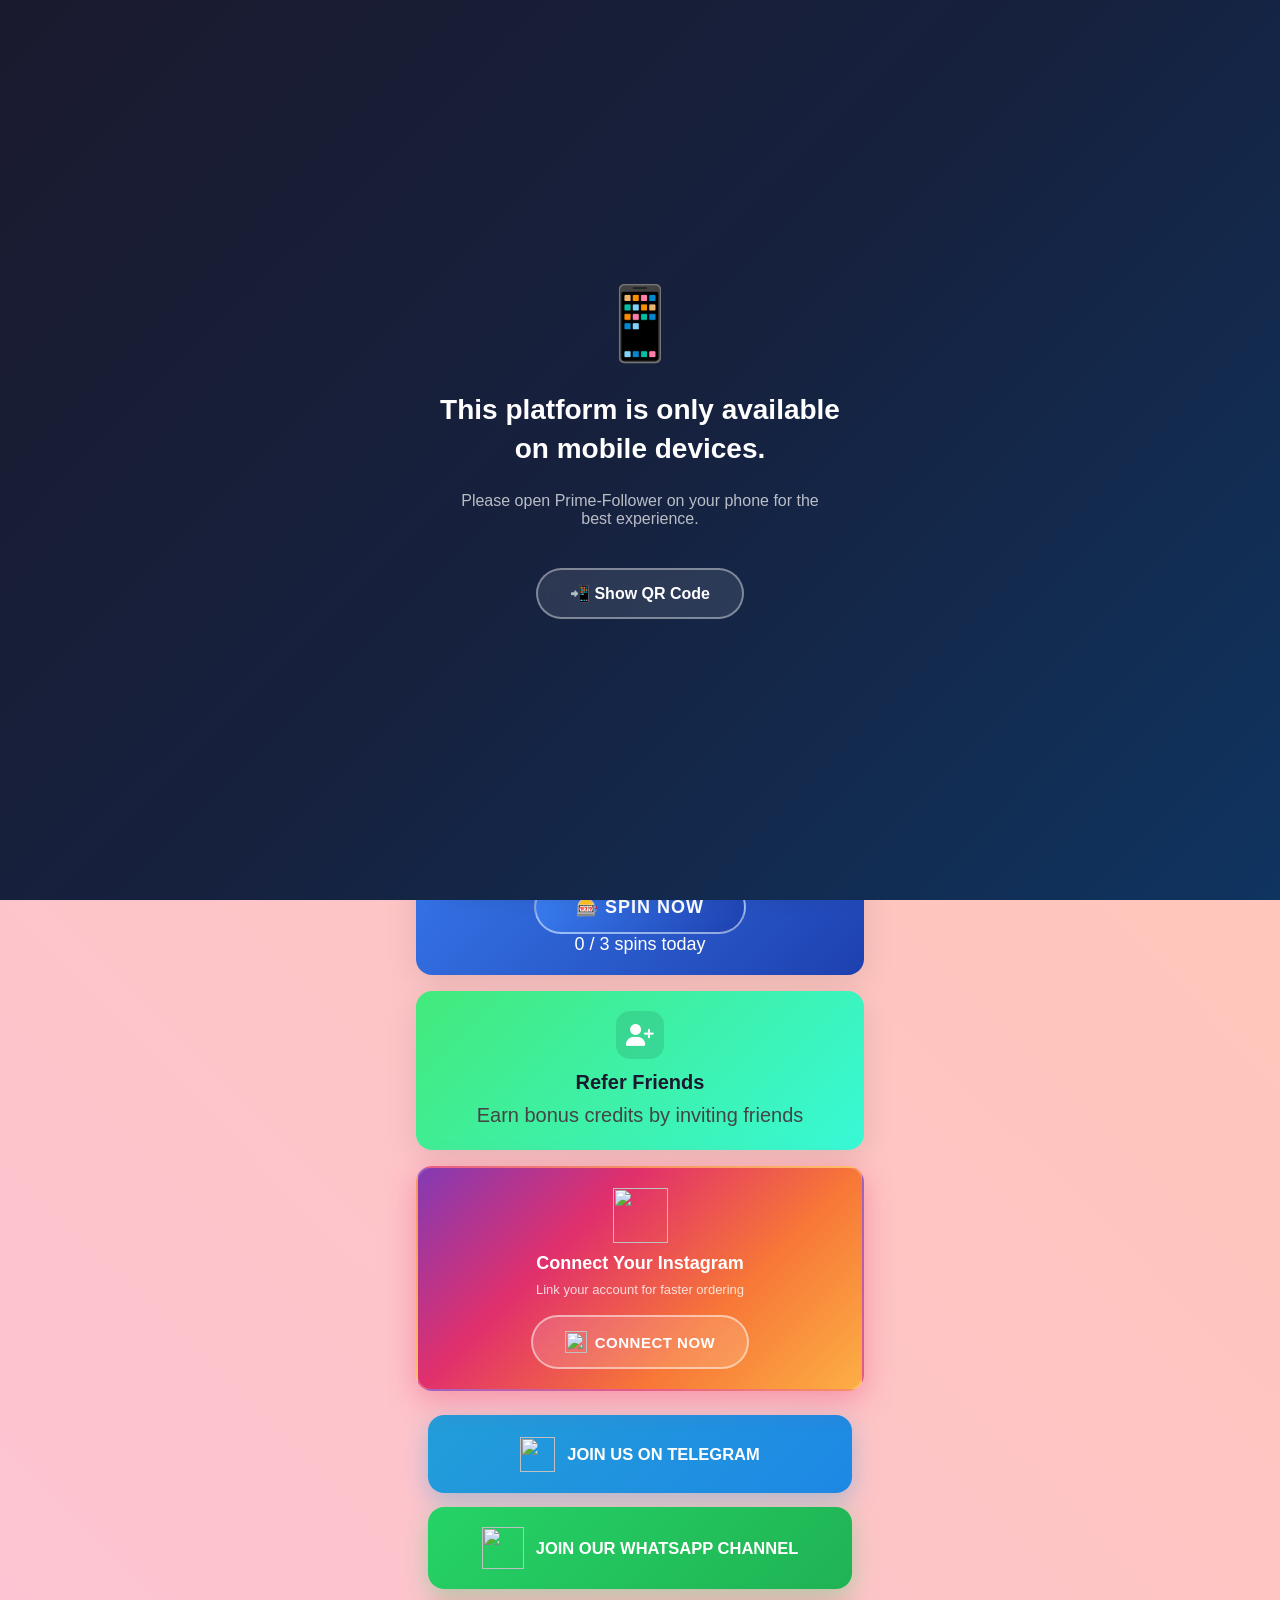
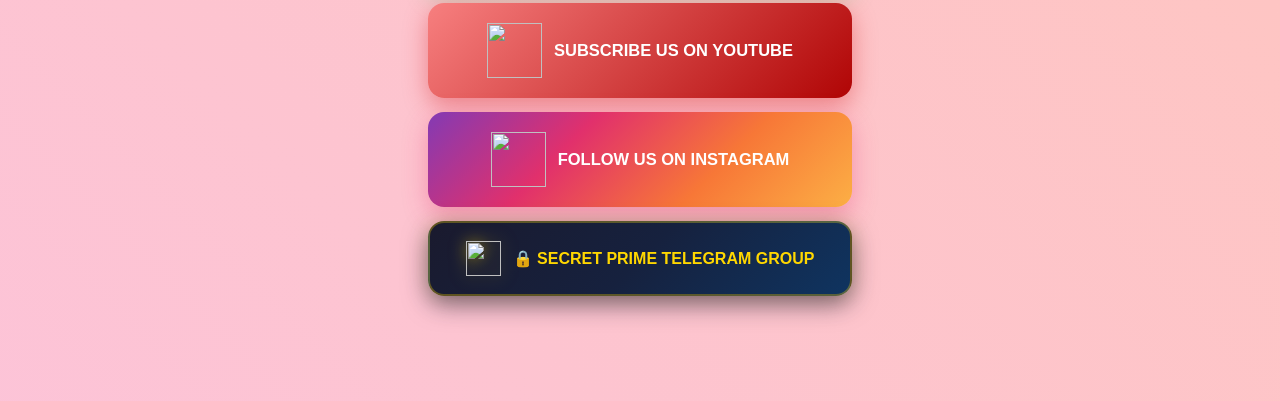
==== index.html @ 2170e813 "Add files via upload" ====
<!DOCTYPE html>
<html lang="en">
<head>
  <meta charset="UTF-8" />
  <meta name="viewport" content="width=device-width, initial-scale=1.0, maximum-scale=1.0, user-scalable=no" />
  <meta name="description" content="Prime-Follower - Watch ads, earn credits, and order Instagram followers." />
  <title>Prime-Follower</title>

  <!-- Font Awesome -->
  <link rel="stylesheet" href="https://cdnjs.cloudflare.com/ajax/libs/font-awesome/6.4.0/css/all.min.css" />

  <!-- App Styles -->
<link rel="stylesheet" href="app-styles.css">
 

  

  <!-- QR Code Library -->
  <script src="https://cdn.jsdelivr.net/npm/qrcodejs@1.0.0/qrcode.min.js"></script>

  <!-- EmailJS SDK -->
  <script src="https://cdn.jsdelivr.net/npm/@emailjs/browser@4/dist/email.min.js"></script>



  <!-- AdSense (replace with your real pub ID) -->
  <script async src="https://pagead2.googlesyndication.com/pagead/js/adsbygoogle.js?client=ca-pub-XXXXXXXXXXXXXXXX" crossorigin="anonymous"></script>
</head>


<body>


  <!-- FULL SCREEN LOADER -->
<div id="load2s-overlay">
  <iframe src="load2s/index.html" frameborder="0"></iframe>
</div>

  <!-- ═══ DESKTOP BLOCKING OVERLAY ═══ -->
  <div id="desktop-overlay">
    <div class="overlay-icon">📱</div>
    <h2>This platform is only available on mobile devices.</h2>
    <p>Please open Prime-Follower on your phone for the best experience.</p>
    <button class="btn-qr-show" id="btn-show-qr">📲 Show QR Code</button>
  </div>

  <!-- ═══ QR CODE MODAL ═══ -->
  <div class="qr-modal" id="qr-modal">
    <div class="qr-modal-card">
      <h3>Scan this QR on your phone</h3>
      <div id="qr-code-container"></div>
      <p class="qr-label">Open on phone:</p>
      <div class="qr-link-row">
        <input type="text" id="qr-site-link" readonly />
        <button class="btn-copy-link" id="btn-copy-link"><i class="fas fa-copy"></i></button>
      </div>
  <button class="btn-primary btn-full mt-20" id="qr-modal-close">
Close
</button>


    </div>
  </div>

<!-- ═══ DNS BLOCKER WARNING (BOTTOM 2/3 + BLUR) ═══ -->
<div id="dns-warning-overlay" style="display: none; position: fixed; inset: 0; z-index: 999999; 
     background: rgba(0, 0, 0, 0.55); 
     backdrop-filter: blur(12px); 
     -webkit-backdrop-filter: blur(12px);
     align-items: flex-end; 
     justify-content: center; 
     pointer-events: all;">

  <div onclick="event.stopImmediatePropagation()" 
       style="width: 100%; max-width: 420px; background: #0f172a; border-radius: 28px 28px 0 0; 
              padding: 32px 24px 40px; text-align: center; box-shadow: 0 -10px 40px rgba(0,0,0,0.7);">

    <!-- Logo -->
    <div style="margin-bottom: 18px;">
      <img src="images/insta.jpeg" alt="Prime" 
           style="width: 105px; height: 105px; border-radius: 22px; box-shadow: 0 0 35px rgba(255,215,0,0.5);">
    </div>

    <!-- Title -->
    <h2 style="color: #FFD700; font-size: 25px; font-weight: 900; margin-bottom: 14px; 
               text-shadow: 0 0 18px rgba(255,215,0,0.7); letter-spacing: 0.5px;">
      PRIME FOLLOWER
    </h2>

    <!-- Message -->
    <p style="color: #e2e8f0; font-size: 15px; line-height: 1.55; margin-bottom: 26px; padding: 0 8px;">
      WE DETECTED THAT YOU ARE USING PRIVATE DNS.<br>
      PLEASE DISABLE THAT DNS TO GET FREE FOLLOWERS<br>
      BY OUR APPLICATION.
    </p>

    <!-- Button -->
    <button id="dns-disable-btn" 
            style="width: 100%; max-width: 280px; background: #3b82f6; color: white; 
                   font-size: 15.5px; font-weight: 700; padding: 15px 0; border: none; 
                   border-radius: 50px; box-shadow: 0 6px 20px rgba(59, 130, 246, 0.45);">
      I WILL DISABLE THAT
    </button>

  </div>
</div>

  <!-- ═══ FLOATING ELEMENTS ═══ -->
  <div class="floating-topbar" id="floating-topbar">
    <div class="topbar-diamond" id="floating-diamond">
      <img src="images/diamondgift.png" class="topbar-icon">
      <b id="diamond-count">0</b>
    </div>
    <div class="topbar-divider"></div>
    <div class="topbar-credits" id="floating-credits">
      <img src="icons/cashbag.png" class="topbar-icon">
      <b id="credit-count">0</b>
    </div>
  </div>

<div class="floating-profile" id="floating-profile">
  <img id="user-avatar" src="avatars/user1.png" style="width:100%;height:100%;border-radius:50%;object-fit:cover;">
  <img id="user-level-badge" class="level-badge level-badge-sm" src="images/badge1.png" />
</div>

  <div class="notif-bell" id="notif-bell" style="display:none;">
    <img id="notif-bell-icon" src="images/notification.png">
  </div>


  <div id="page-avatar" class="page-section">

    <button id="avatar-close-btn">✕</button>

<h2 class="page-title">
  Choose Your<br>Avatar
</h2>

  <div class="avatar-grid" id="avatar-grid"></div>

<button id="confirm-avatar-btn" class="btn-primary">
  ✅ Confirm Selection
</button>

</div>


  <!-- ═══ PROFILE MODAL ═══ -->
  <div class="profile-modal" id="profile-modal">
    <div class="profile-card">
<div class="profile-avatar" id="profile-avatar-click">
  <img id="profile-avatar-img" src="avatars/user1.png" />
  <img id="profile-level-badge" class="level-badge level-badge-lg" src="images/badge1.png" />
</div>
      <h3 id="profile-username">User</h3>
      <p id="profile-email">user@email.com</p>
      <div class="profile-details">
        <div class="profile-detail-row">
          <span class="detail-label"><i class="fas fa-coins"></i> Credits</span>
          <span class="detail-value" id="profile-credits">0</span>
        </div>
        <div class="profile-detail-row">
          <span class="detail-label"><i class="fas fa-calendar"></i> Joined</span>
          <span class="detail-value" id="profile-joined">—</span>
        </div>
<div class="profile-detail-row">
<span class="detail-label"><i class="fas fa-trophy"></i>Life Time Earned</span>
<span class="detail-value" id="profile-total-earned">0</span>
</div>
<div class="profile-detail-row">
<span class="detail-label"><i class="fas fa-envelope"></i> Email</span>
<span class="detail-value" id="profile-email-verified">—</span>
</div>
<div class="profile-detail-row">
<span class="detail-label"><i class="fas fa-user-plus"></i> Referrals</span>
<span class="detail-value" id="profile-referrals">0</span>
</div>
</div>
<div style="display:flex;gap:10px;margin-top:6px;">
<button class="profile-close" id="btn-open-settings" style="flex:1;background:linear-gradient(135deg,#ff6b81,#ff4466);color:#fff;border:none;">⚙️ Settings</button>
<button class="profile-close" id="profile-close" style="flex:1;">Close</button>
</div>
    </div>
  </div>

  <!-- ═══ COMING SOON OVERLAY (Refer) ═══ -->
  <div class="coming-soon-overlay" id="coming-soon-overlay">
    <div class="coming-soon-card">
      <i class="fas fa-rocket"></i>
      <h3>Coming Soon</h3>
      <p>The refer & earn feature is under development. Stay tuned!</p>
      <button class="btn-primary" id="coming-soon-close">Got It</button>
    </div>
  </div>

  <!-- ═══ ORDER RULES MODAL ═══ -->
  <div class="modal-overlay" id="rules-modal">
<div class="modal-content">
  <div class="modal-box">
      <h3>📋 Order Rules</h3>
      <div class="rules-text">
        <ol>
          <li>Followers will be delivered within 24 hours of placing the order.</li>
          <li>Make sure your Instagram account is set to <b>Public</b> before ordering.</li>
          <li><b>There must be at least 1 real post/reel on your account. If not, upload a temporary one — otherwise we are NOT responsible!</b></li>
          <li>Each account has a maximum limit of <b>100000/100k followers</b>.</li>
          <li>Credits spent on orders are <b>non-refundable</b>.</li>
          <li>We are not responsible for any follower drop after delivery.</li>
          <li>Abusing the system may result in account suspension.</li>
        </ol>
      </div>
      <label class="rules-agree">
  <input type="checkbox" id="rules-agree">
  I agree to terms and conditions
</label>

<div style="height:10px;"></div>

<label class="rules-agree">
  <input type="checkbox" id="rules-agree-public-reel">
  <b>Yes my account is Public and I have uploaded a reel/post — if not, I will be responsible</b>
</label>

      <button class="btn-primary btn-full" id="rules-agree-btn">NEXT</button>

</div> <!-- modal-box -->
</div> <!-- modal-content -->
</div> <!-- modal-overlay -->

<!-- ═══ ORDER USERNAME MODAL (Credit Orders) ═══ -->
<div class="modal-overlay" id="username-modal">
  <div class="modal-content">
    <div class="modal-box">
      <h3>📸 Enter Instagram Details</h3>

      <input class="modal-input" id="order-ig-username" type="text"
        placeholder="Instagram Username (e.g. @johndoe)" />

      <input class="modal-input" id="order-ig-link" type="url"
        placeholder="Instagram Profile Link" />

      <!-- COUPON CODE INPUT (Credit Orders) -->
      <div class="coupon-input-group" id="credit-coupon-group">
        <div class="coupon-row">
          <input class="modal-input coupon-input" id="credit-coupon-input" type="text"
            placeholder="Enter Coupon Code (Optional)" maxlength="20" style="margin-bottom:0; flex:1; text-transform:uppercase;" />
          <button class="coupon-apply-btn" id="credit-coupon-apply">APPLY</button>
        </div>
        <div class="coupon-status" id="credit-coupon-status"></div>
      </div>

      <button class="btn-primary btn-full mt-20" id="confirm-order-btn">
        CONFIRM ORDER
      </button>

      <button class="btn-outline btn-full mt-12" id="cancel-order-btn">
        Cancel
      </button>

    </div>
  </div>
</div>

  <!-- ═══ CELEBRATION POPUP ═══ -->
  <div class="celebration-overlay" id="celebration-overlay">
    <div class="celebration-card">
      <div class="celebration-icon">🎉</div>
      <h3>Congratulations!</h3>
      <p>Your followers have been delivered successfully.</p>
      <button class="btn-primary btn-gold" id="celebration-close">Awesome!</button>
    </div>
  </div>




<!-- ═══ PAID ORDER RULES FULL-SCREEN MODAL ═══ -->
<div id="paid-rules-modal" class="paid-rules-fullscreen">
  <div class="paid-rules-scroll">
    <div class="paid-rules-inner">

<img src="images/insta.jpeg" class="paid-rules-logo" style="display:block;width:90px;height:90px;border-radius:22px;margin:0 auto 8px;box-shadow:0 8px 30px rgba(0,0,0,0.12);">
      
      <h3 class="paid-rules-heading">ORDER RULES</h3>

      <div class="paid-rules-list">
        <ol>
          <li>Make sure your Instagram account is set to <b>Public</b> before ordering.</li>
          <li><b>There must be at least 1 real post/reel on your account. If not, upload a temporary one — otherwise we are NOT responsible!</b></li>
          <li>All paid orders are <b>non-refundable</b> after payment is completed.</li>
          <li>We guarantee 120-day no-drop on all paid follower orders.</li>
        </ol>
      </div>

      <label class="paid-rules-checkbox-row">
        <input type="checkbox" id="paid-rules-agree">
        <span>I agree to the terms and conditions</span>
      </label>

      <div style="height:10px;"></div>

      <label class="paid-rules-checkbox-row" id="paid-rules-public-reel-row">
        <input type="checkbox" id="paid-rules-public-reel">
        <span><b>Yes my account is Public and I have uploaded a reel/post — if not, I will be responsible</b></span>
      </label>

      <div class="paid-rules-btn-row">
        <button id="paid-rules-cancel-btn" class="paid-rules-btn cancel">
          CANCEL
        </button>
        <button id="paid-rules-confirm-btn" class="paid-rules-btn confirm" disabled>
          CONFIRM
        </button>
      </div>

    </div>
  </div>
</div>

<!-- PAYMENT CONFIRMATION BOTTOM SHEET -->
<div class="modal-overlay" id="payment-confirm-modal" style="align-items: flex-end; background:rgba(0,0,0,0.8); backdrop-filter: blur(16px); padding:0; margin:0;">
  <div style="width:100%; max-width:480px; background:white; border-radius:24px 24px 0 0; padding:28px 20px 40px; text-align:center; box-shadow:0 -10px 40px rgba(0,0,0,0.25); border-top:3px solid #8b8b8b;">
    <img src="images/insta.jpeg" style="width:92px; height:92px; border-radius:18px; margin-bottom:18px; box-shadow:0 4px 15px rgba(0,0,0,0.1);">
    <h3 style="font-size:23px; font-weight:800; margin:8px 0 18px; color:#1a1a2e;">PAY TO PRIME FOLLOWER</h3>
    <p id="confirm-text" style="font-size:17.5px; line-height:1.55; color:#1f2937; margin-bottom:28px; font-weight:700;"></p>
    
    <div style="display:flex; gap:12px;">
      <button onclick="cancelPaymentConfirm()" 
              style="flex:1; padding:16px; background:#d9d9d9; color:#374151; border:none; border-radius:50px; font-weight:700; font-size:16px;">
        CANCEL
      </button>
      <button onclick="proceedToCashfree()"
              style="flex:1; padding:16px; background:#2563eb; color:white; border:none; border-radius:50px; font-weight:700; font-size:16px;">
        PROCEED
      </button>
    </div>
  </div>
</div>


<!-- INSTAGRAM DETAILS MODAL (Paid Orders - Bottom Sheet) -->
<div class="modal-overlay" id="instagram-details-modal" style="align-items: flex-end; background:rgba(0,0,0,0.85); backdrop-filter: blur(16px); padding:0;">
  <div style="width:100%; max-width:480px; background:white; border-radius:24px 24px 0 0; padding:28px 20px 40px; text-align:center; box-shadow:0 -10px 40px rgba(0,0,0,0.3);">
    <img src="images/insta.jpeg" style="width:85px; height:85px; border-radius:18px; margin-bottom:16px;">
    <h3 style="font-size:24px; font-weight:800; margin-bottom:20px; color:#1a1a2e;">Enter Instagram Details</h3>
    
    <input class="modal-input" id="paid-ig-username" type="text" placeholder="Instagram Username (e.g. @johndoe)" style="margin-bottom:14px;">
    <input class="modal-input" id="paid-ig-link" type="url" placeholder="Instagram Profile Link" style="margin-bottom:14px;">

    <!-- COUPON CODE INPUT (Paid Orders) -->
    <div class="coupon-input-group" id="paid-coupon-group">
      <div class="coupon-row">
        <input class="modal-input coupon-input" id="paid-coupon-input" type="text"
          placeholder="Enter Coupon Code (Optional)" maxlength="20" style="margin-bottom:0; flex:1; text-transform:uppercase;" />
        <button class="coupon-apply-btn" id="paid-coupon-apply">APPLY</button>
      </div>
      <div class="coupon-status" id="paid-coupon-status"></div>
    </div>

    <!-- Price display (updates when coupon applied) -->
    <div class="coupon-price-display" id="paid-price-display" style="display:none;">
      <div class="price-original" id="paid-price-original"></div>
      <div class="price-final" id="paid-price-final"></div>
    </div>

    <button id="confirm-instagram-btn" class="btn-primary btn-full mt-20" style="background:#ff3b5c; padding:16px; font-size:17px;">
      CONFIRM
    </button>
    
    <button onclick="closeInstagramModal()" class="btn-outline btn-full mt-12" style="color:#ff3b5c; border-color:#ff3b5c;">
      Cancel
    </button>
  </div>
</div>





<!-- PAYMENT SUCCESS MODAL -->
<div class="modal-overlay" id="payment-success-modal">
  <div class="modal-content">
    <div class="modal-box" style="background: linear-gradient(135deg, #0f172a, #1e2937); color:white; text-align:center; padding:30px 20px; border-radius:20px;">
      <img src="images/insta.jpeg" style="width:110px; height:110px; border-radius:20px; margin-bottom:15px;">
      <h2 style="color:#22c55e; font-size:26px; margin:10px 0;">ORDER SUCCESSFULL</h2>
      <p id="success-details" style="font-size:16px; line-height:1.6; margin:15px 0;"></p>
      <button onclick="closePaymentModal()" style="background:#22c55e; color:white; padding:14px 40px; border:none; border-radius:50px; font-weight:700; font-size:16px; width:100%;">OK</button>
    </div>
  </div>
</div>

<!-- PAYMENT CANCELLED MODAL -->
<div class="modal-overlay" id="payment-cancel-modal">
  <div class="modal-content">
    <div class="modal-box" style="background: linear-gradient(135deg, #0f172a, #1e2937); color:white; text-align:center; padding:30px 20px; border-radius:20px;">
      <img src="images/insta.jpeg" style="width:110px; height:110px; border-radius:20px; margin-bottom:15px;">
      <h2 style="color:#ef4444; font-size:26px; margin:10px 0;">ORDER CANCELLED</h2>
      <p style="font-size:16px; line-height:1.6; margin:15px 0;">
        ORDER CANCELLED SUCCESSFULLY<br><br>
        NO MONEY IS DEDUCTED FROM YOUR ACCOUNT
      </p>
      <button onclick="closePaymentModal()" style="background:#ef4444; color:white; padding:14px 40px; border:none; border-radius:50px; font-weight:700; font-size:16px; width:100%;">OK</button>
    </div>
  </div>
</div>





  <!-- ═══ DETAIL OVERLAY (More pages) ═══ -->
<div class="detail-overlay" id="detail-overlay">

  <div class="detail-header">




    <button class="detail-back" id="detail-back">
      <i class="fas fa-arrow-left"></i>
    </button>

    <h3 id="detail-title">Title</h3>

    <button class="detail-close" id="detail-close">✕</button>
  </div>

 <div class="detail-body" id="detail-body"></div>

</div>

  <!-- ═══ SUPPORT REPLIES OVERLAY ═══ -->
  <div class="detail-overlay" id="replies-overlay">

    <div class="detail-header">
      <button class="detail-back" id="replies-back">
        <i class="fas fa-arrow-left"></i>
      </button>
      <h3>Support Replies</h3>
      <span style="width:36px;"></span>
    </div>

    <div class="detail-body" id="replies-list" style="background:#fff;"></div>

  </div>

  <!-- ═══ SUPPORT REPLY DETAIL POPUP ═══ -->
  <div class="reply-detail-overlay" id="reply-detail-overlay">
    <div class="reply-detail-card">
      <button class="reply-detail-close" id="reply-detail-close">✕</button>
      <p class="reply-detail-meta" id="reply-detail-date"></p>
      <div class="reply-detail-text" id="reply-detail-text"></div>
    </div>
  </div>

  <!-- ═══ MAIN APP CONTAINER ═══ -->
  <div id="app-container">

    <!-- ════════ HOME PAGE ════════ -->
    <div class="page-section active" id="page-home">
      <h2 class="page-title">Prime-Follower</h2>

      <!-- Daily Check-In -->
      <div class="card checkin-card" id="checkin-card">
        <div class="card-icon" style="background:rgba(255,255,255,0.2); margin: 0 auto 12px;">
          <i class="fas fa-calendar-check"></i>
        </div>


 


        <h3>Daily Check-In</h3>
        <p>Tap to claim your daily bonus</p>
        <div class="checkin-days" id="checkin-days">
          <div class="checkin-day" data-day="1">
            <div class="day-circle">1</div>
            <span class="day-reward">+?</span>
          </div>
          <div class="checkin-day locked" data-day="2">
            <div class="day-circle">🔒</div>
            <span class="day-reward">+?</span>
          </div>
          <div class="checkin-day locked" data-day="3">
            <div class="day-circle">🔒</div>
            <span class="day-reward">+?</span>
          </div>
          <div class="checkin-day locked" data-day="4">
            <div class="day-circle">🔒</div>
            <span class="day-reward">+?</span>
          </div>
          <div class="checkin-day locked" data-day="5">
            <div class="day-circle">🔒</div>
            <span class="day-reward">+?
            </span>
          </div>
          <div class="checkin-day locked" data-day="6">
            <div class="day-circle">🔒</div>
            <span class="day-reward">+?</span>
          </div>
          <div class="checkin-day locked day-seven" data-day="7">
            <div class="day-circle">🎁</div>
            <span class="day-reward">Grand Prize</span>
          </div>
        </div>


        
        <div class="ad-progress-container">
  <div class="ad-progress-text" id="ad-progress-text">
    Watch ads to unlock rewards
  </div>
  <div class="ad-progress-bar">
    <div class="ad-progress-fill" id="ad-progress-fill"></div>
  </div>
</div>


        <button class="btn-checkin" id="btn-checkin">🎁 CLAIM</button>
      </div>

      <!-- Watch Ads -->
      <div class="card watch-ad-card" id="watch-ad-card">
        <div class="card-icon" style="background:rgba(255,255,255,0.2); margin: 0 auto 12px;">
          <i class="fas fa-play-circle"></i>
        </div>
        <h3>Watch Ad</h3>
        <p>Earn credits instantly</p>
        <button class="btn-watch-ad" id="btn-watch-ad">▶ WATCH AD</button>
        <div class="ad-count" id="ad-count">0 / 20 ads today</div>
      </div>



      <!-- Spin / Try Your Luck -->
      <div class="card spin-card" id="spin-card">
        <div class="card-icon" style="background:rgba(255,255,255,0.2); margin: 0 auto 12px;">
          <i class="fas fa-sync-alt"></i>
        </div>
        <h3>TRY YOUR LUCK</h3>
        <p>Spin &amp; Win Credits</p>
        <button class="btn-watch-ad" id="btn-spin-now" style="background: linear-gradient(135deg, #3b82f6, #1e40af);">🎰 SPIN NOW</button>
        <div class="ad-count" id="spin-count">0 / 3 spins today</div>
      </div>




      <!-- Refer & Earn -->
      <div class="card refer-card" id="refer-card">
        <div class="card-icon" style="background:rgba(0,0,0,0.1); margin: 0 auto 12px;">
          <i class="fas fa-user-plus"></i>
        </div>
        <h3>Refer Friends</h3>
        <p>Earn bonus credits by inviting friends</p>
      </div>

      <!-- ═══ CONNECT INSTAGRAM BLOCK ═══ -->
      <div class="card instagram-connect-card" id="instagram-connect-card">
        <div class="ig-connect-shine"></div>
        
        <!-- NOT CONNECTED STATE -->
        <div id="ig-not-connected" style="text-align:center;">
          <img src="images/insta.png" style="width:55px;height:55px;margin-bottom:10px;filter:drop-shadow(0 4px 12px rgba(225,48,108,0.4));">
          <h3 style="color:#fff;font-size:18px;font-weight:800;margin-bottom:6px;">Connect Your Instagram</h3>
          <p style="color:rgba(255,255,255,0.8);font-size:13px;margin-bottom:16px;">Link your account for faster ordering</p>
          <button class="btn-ig-connect" id="btn-ig-connect">
            <img src="images/insta.png" style="width:22px;height:22px;"> CONNECT NOW
          </button>
        </div>

        <!-- CONNECTED STATE -->
        <div id="ig-connected" style="display:none;">
          <div style="display:flex;align-items:center;gap:14px;margin-bottom:12px;">
            <img id="ig-profile-pic" src="" style="width:60px;height:60px;border-radius:50%;border:3px solid rgba(255,255,255,0.5);object-fit:cover;">
            <div style="flex:1;min-width:0;">
              <h4 id="ig-display-username" style="color:#fff;font-size:16px;font-weight:800;margin:0 0 3px 0;"></h4>
              <span id="ig-privacy-badge" style="font-size:11px;font-weight:700;padding:3px 10px;border-radius:20px;"></span>
            </div>
            <button id="btn-ig-disconnect" style="background:rgba(255,255,255,0.15);border:1.5px solid rgba(255,255,255,0.3);color:#fff;border-radius:10px;padding:8px 12px;font-size:11px;font-weight:700;cursor:pointer;">
              ✕
            </button>
          </div>
          <p id="ig-private-warning" style="display:none;color:#fbbf24;font-size:12px;font-weight:600;margin-bottom:8px;padding:8px 12px;background:rgba(251,191,36,0.15);border-radius:10px;border:1px solid rgba(251,191,36,0.3);">
            ⚠️ Your account is PRIVATE. Please make it PUBLIC to receive followers.
          </p>
          <div style="display:flex;align-items:center;gap:8px;">
            <input id="ig-profile-link-display" readonly style="flex:1;padding:10px 14px;border-radius:12px;border:1.5px solid rgba(255,255,255,0.2);background:rgba(255,255,255,0.08);color:rgba(255,255,255,0.9);font-size:12px;font-weight:600;outline:none;overflow:hidden;text-overflow:ellipsis;">
            <button id="btn-ig-copy-link" style="width:40px;height:40px;border-radius:10px;background:rgba(255,255,255,0.15);border:1.5px solid rgba(255,255,255,0.3);color:#fff;font-size:14px;cursor:pointer;display:flex;align-items:center;justify-content:center;flex-shrink:0;">
              <i class="fas fa-copy"></i>
            </button>
          </div>
        </div>
      </div>



      <!-- Telegram & WhatsApp Buttons - Full Width Stacked -->
      <div style="margin-top:24px; padding:0 12px; display:flex; flex-direction:column; gap:14px;">
        
        <!-- Telegram Button -->
        <button id="telegram-btn" onclick="openSocialLink('https://t.me/Prime_follower')" 
                style="background:linear-gradient(135deg, #229ED9, #1E88E5); color:white; border:none; border-radius:16px; padding:18px 20px; font-size:16px; font-weight:700; display:flex; align-items:center; justify-content:center; gap:12px; box-shadow:0 8px 25px rgba(34,158,217,0.35); width:100%;">
          <img src="images/telegram.png" id="telegram-logo" style="width:35px; height:35px;">
          JOIN US ON TELEGRAM
        </button>

        <!-- WhatsApp Button -->
        <button id="whatsapp-btn" onclick="openSocialLink('https://whatsapp.com/channel/0029Vb7wckFKAwElW0zWuF2P')" 
                style="background:linear-gradient(135deg, #25D366, #20B354); color:white; border:none; border-radius:16px; padding:18px 20px; font-size:16px; font-weight:700; display:flex; align-items:center; justify-content:center; gap:12px; box-shadow:0 8px 25px rgba(37,211,102,0.35); width:100%;">
          <img src="images/whatsapp.png" id="whatsapp-logo" style="width:63px; height:63px;">
          JOIN OUR WHATSAPP CHANNEL
        </button>

        <!-- YouTube Button -->
<button id="youtube-btn" onclick="openSocialLink('https://www.youtube.com/_primefollower')"
                style="background:linear-gradient(135deg, #f77f7f, #b00505); color:white; border:none; border-radius:16px; padding:18px 20px; font-size:16px; font-weight:700; display:flex; align-items:center; justify-content:center; gap:12px; box-shadow:0 8px 25px rgba(204,0,0,0.35); width:100%;">
          <img src="icons/yt.png" id="youtube-logo" style="width:35px; height:35px;">
          SUBSCRIBE US ON YOUTUBE
        </button>

        <!-- Instagram Button -->
        <button id="instagram-btn" onclick="openSocialLink('https://www.instagram.com/_primefollower/')" 
                style="background:linear-gradient(135deg, #833AB4, #E1306C, #F77737, #FCAF45); color:white; border:none; border-radius:16px; padding:18px 20px; font-size:16px; font-weight:700; display:flex; align-items:center; justify-content:center; gap:12px; box-shadow:0 8px 25px rgba(225,48,108,0.35); width:100%;">
          <img src="images/insta.png" id="instagram-logo" style="width:35px; height:35px;">
          FOLLOW US ON INSTAGRAM
        </button>



                <!-- Secret Telegram Group (Level 4+ Only) -->
        <button id="secret-telegram-btn" class="secret-telegram-btn"
                style="border-radius:16px; padding:18px 20px; font-size:16px; font-weight:700; display:flex; align-items:center; justify-content:center; gap:12px; width:100%; cursor:pointer;">
          <img src="images/telegram.png" style="width:35px; height:35px; filter:drop-shadow(0 0 8px rgba(255,215,0,0.5));">
          🔒 SECRET PRIME TELEGRAM GROUP
        </button>



        
      </div>
    </div>
    <!-- ════════ ORDER PAGE ════════ -->
    <div class="page-section" id="page-order">
      <h2 class="page-title">INSTA FOLLOWERS</h2>

<div class="order-grid" id="order-grid">

<!-- 3 Followers (First Order FREE) -->
<div class="order-card red" id="first-free-card" data-followers="3" data-cost="5">
  <div class="insta-icon"><img src="images/insta.jpeg" alt="Instagram" /></div>
  <div class="order-info">
    <h4>Get 3 Followers</h4>
    <span id="first-cost-text">Cost: 5 Credits</span>
  </div>
  <button class="btn-order" id="first-order-btn">FREE</button>
</div>

  <!-- 10 Followers -->
  <div class="order-card yellow" data-followers="10" data-cost="11">
    <div class="insta-icon"><img src="images/insta.jpeg" alt="Instagram" /></div>
    <div class="order-info">
      <h4>Get 10 Followers</h4>
      <span>Cost: 11 Credits</span>
    </div>
    <button class="btn-order">ORDER</button>
  </div>

  <!-- 25 Followers -->
  <div class="order-card green" data-followers="25" data-cost="25">
    <div class="insta-icon"><img src="images/insta.jpeg" alt="Instagram" /></div>
    <div class="order-info">
      <h4>Get 25 Followers</h4>
      <span>Cost: 25 Credits</span>
    </div>
    <button class="btn-order">ORDER</button>
  </div>

  <!-- 50 Followers -->
  <div class="order-card blue" data-followers="50" data-cost="49">
    <div class="insta-icon"><img src="images/insta.jpeg" alt="Instagram" /></div>
    <div class="order-info">
      <h4>Get 50 Followers</h4>
      <span>Cost: 49 Credits</span>
    </div>
    <button class="btn-order">ORDER</button>
  </div>

  <!-- NEW: 100 Followers (Light Purple) -->
  <div class="order-card purple" data-followers="100" data-cost="95">
    <div class="insta-icon"><img src="images/insta.jpeg" alt="Instagram" /></div>
    <div class="order-info">
      <h4>Get 100 Followers</h4>
      <span>Cost: 95 Credits</span>
    </div>
    <button class="btn-order">ORDER</button>
  </div>

  <!-- 500 Followers (Best Value) -->
  <div class="order-card gold" data-followers="500" data-cost="450">
    <span class="best-value-badge">⭐ BEST VALUE</span>
    <div class="insta-icon"><img src="images/insta.jpeg" alt="Instagram" /></div>
    <div class="order-info">
      <h4>Get 500 Followers</h4>
      <span>Cost: 450 Credits</span>
    </div>
    <button class="btn-order">ORDER</button>
  </div>

  <!-- 💎 400 Followers with 5 Diamonds -->
  <div class="order-card diamond-order" data-followers="400" data-diamond-cost="5" style="background:linear-gradient(135deg,#6366f1,#8b5cf6); box-shadow:0 6px 24px rgba(99,102,241,0.4);">
    <div class="insta-icon"><img src="images/insta.jpeg" alt="Instagram" /></div>
    <div class="order-info">
      <h4>Get 400 Followers</h4>
      <span style="display:flex;align-items:center;gap:4px;">Cost: 5 <img src="images/diamondgift.png" style="width:16px;height:16px;"></span>
    </div>
    <button class="btn-order btn-diamond-order" data-diamonds="5" data-followers="400">ORDER</button>
  </div>

  <!-- 💎 1000 Followers with 9 Diamonds -->
  <div class="order-card diamond-order" data-followers="1000" data-diamond-cost="9" style="background:linear-gradient(135deg,#7c3aed,#a855f7); box-shadow:0 6px 24px rgba(168,85,247,0.4);">
    <span class="best-value-badge" style="background:rgba(255,255,255,0.15);color:#FFD700;">💎 DIAMOND DEAL</span>
    <div class="insta-icon"><img src="images/insta.jpeg" alt="Instagram" /></div>
    <div class="order-info">
      <h4>Get 1000 Followers</h4>
      <span style="display:flex;align-items:center;gap:4px;">Cost: 9 <img src="images/diamondgift.png" style="width:16px;height:16px;"></span>
    </div>
    <button class="btn-order btn-diamond-order" data-diamonds="9" data-followers="1000">ORDER</button>
  </div>

  <!-- 🔒 1000 Followers with 750 Credits (Level 3+ Only) -->
  <div class="order-card level-locked-credit" data-followers="1000" data-cost="750" style="background:linear-gradient(135deg,#38bdf8,#0ea5e9); box-shadow:0 6px 24px rgba(14,165,233,0.4);">
    <div class="insta-icon"><img src="images/insta.jpeg" alt="Instagram" /></div>
    <div class="order-info">
      <h4>Get 1000 Followers</h4>
      <span>Cost: 750 Credits</span>
    </div>
    <button class="btn-order btn-level-credit-order" data-min-level="3">ORDER</button>
  </div>

  <!-- 🔒 2000 Followers with 1111 Credits (Level 3+ Only) -->
  <div class="order-card level-locked-credit" data-followers="2000" data-cost="1111" style="background:linear-gradient(135deg,#1e3a8a,#2563eb); box-shadow:0 8px 30px rgba(37,99,235,0.5); border:2px solid rgba(96,165,250,0.3); position:relative; overflow:hidden;">
    <div style="position:absolute;top:-50%;left:-150%;width:60%;height:300%;background:linear-gradient(120deg,transparent,rgba(255,255,255,0.15),transparent);transform:skewX(-25deg);animation:shine 3s linear infinite;"></div>
    <div class="insta-icon"><img src="images/insta.jpeg" alt="Instagram" /></div>
    <div class="order-info">
      <h4>Get 2000 Followers</h4>
      <span>Cost: 1111 Credits</span>
    </div>
    <button class="btn-order btn-level-credit-order" data-min-level="3">ORDER</button>
  </div>

<!-- 🔥 NEW: REAL MONEY BUY CARD -->
<div class="order-card premium-buy" id="premium-buy-card">
  <span class="best-value-badge" style="background:#FFD700;color:#1a1a2e;">🔥 HOT DEAL</span>
  <div class="insta-icon"><img src="images/insta.jpeg" alt="Instagram" /></div>
  <div class="order-info">
    <h4>Non-Drop Followers</h4>
    <span style="color:#cdcdcd;font-weight:700;">Cheaper than Mobile Recharge!</span>
  </div>
  <button class="btn-order" id="btn-open-buy">BUY NOW</button>
</div>


</div>

      <!-- Order Progress -->
      <div class="order-progress" id="order-progress">
        <h4>📦 Order in Progress</h4>
        <div class="progress-bar-container">
          <div class="progress-bar-fill" id="progress-bar-fill"></div>
        </div>
        <div class="countdown-timer" id="countdown-timer">--:--:--</div>
      </div>
    </div>

    <!-- ════════ WALLET PAGE ════════ -->
    <div class="page-section" id="page-wallet">
      <h2 class="page-title">Wallet</h2>

      <div class="wallet-balance">
        <div class="balance-label">Current Balance</div>
        <div class="balance-value" id="wallet-balance">0<span class="balance-unit">Credits</span></div>
      </div>

      <div class="wallet-tabs">
        <button class="wallet-tab active" data-tab="redeem">Order History</button>
<button class="wallet-tab" data-tab="point">Credit History</button>
      </div>

      <div class="transaction-list" id="transaction-list">
        <div class="empty-state">
          <i class="fas fa-receipt"></i>
          <p>No transactions yet</p>
        </div>
      </div>

      <button id="btn-my-bonuses" class="btn-primary btn-full mt-20" style="background:linear-gradient(135deg,#FFD700,#FFA500);color:#1a1a2e;">
        🎁 MY BONUSES
      </button>
    </div>

    <!-- ═══ BONUS CLAIM IG FORM MODAL ═══ -->
    <div class="modal-overlay" id="bonus-claim-modal">
      <div class="modal-content">
        <div class="modal-box">
          <h3>📸 Enter Instagram Details</h3>
          <input class="modal-input" id="bonus-ig-username" type="text" placeholder="Instagram Username (e.g. @johndoe)" />
          <input class="modal-input" id="bonus-ig-link" type="url" placeholder="Instagram Profile Link" />
          <button class="btn-primary btn-full mt-20" id="bonus-claim-confirm">CONFIRM</button>
          <button class="btn-outline btn-full mt-12" id="bonus-claim-cancel">Cancel</button>
        </div>
      </div>
    </div>

    <!-- ═══ MY BONUSES MODAL ═══ -->
    <div class="modal-overlay" id="bonuses-modal">
      <div class="modal-content">
        <div class="modal-box">
          <h3>🎁 My Bonuses</h3>
          <div id="bonuses-list">
            <div class="spinner"></div>
          </div>
          <button class="btn-primary btn-full mt-20" id="bonuses-close">Close</button>
        </div>
      </div>
    </div>

    <!-- ════════ CONTACT PAGE ════════ -->
    <div class="page-section" id="page-contact">
      <h2 class="page-title">Contact Us</h2>

      <div class="contact-form" id="contact-form">
        <img id="contact-priority-badge" src="" alt="Priority Support" style="display:none; width:100%; max-width:340px; height:auto; aspect-ratio:1536/1024; object-fit:contain; margin:0 auto 18px; display:block;">
        <label for="contact-subject">Subject</label>
        <select class="contact-select" id="contact-subject">
          <option value="" disabled selected>Select a subject</option>
          <option value="Redeem Problem">Order Problem</option>
          <option value="Point Inquiry">Point Inquiry</option>
          <option value="Payment Issue">Payment Issue</option>
          <option value="General Feedback">General Feedback</option>
          <option value="Others">Others</option>
        </select>

        <label for="contact-message">Describe your issue</label>
<textarea class="contact-textarea" id="contact-message" placeholder="Select a subject first..."></textarea>

        <button class="btn-primary btn-full mt-20" id="btn-send-message">
          <i class="fas fa-paper-plane"></i> Send Message
        </button>
      </div>
    </div>

    <!-- ════════ MORE PAGE ════════ -->
    <div class="page-section" id="page-more">
      <h2 class="page-title">More-Options</h2>

      <div class="more-list">
        <div class="more-item" data-page="about">
          <i style="background:linear-gradient(135deg,#667eea,#764ba2)"><span class="fas fa-info-circle"></span></i>
          <span>About Us</span>
          <i class="fas fa-chevron-right chevron"></i>
        </div>
        <div class="more-item" data-page="privacy">
          <i style="background:linear-gradient(135deg,#f093fb,#f5576c)"><span class="fas fa-shield-halved"></span></i>
          <span>Privacy Policy</span>
          <i class="fas fa-chevron-right chevron"></i>
        </div>
        <div class="more-item" data-page="terms">
          <i style="background:linear-gradient(135deg,#4facfe,#00f2fe)"><span class="fas fa-file-contract"></span></i>
          <span>Terms & Conditions</span>
          <i class="fas fa-chevron-right chevron"></i>
        </div>
        <div class="more-item" data-page="help">
          <i style="background:linear-gradient(135deg,#43e97b,#38f9d7)"><span class="fas fa-circle-question"></span></i>
          <span>Help / FAQ</span>
          <i class="fas fa-chevron-right chevron"></i>
        </div>

        <div class="more-item logout" id="btn-logout">
          <i><span class="fas fa-right-from-bracket"></span></i>
          <span>Logout</span>
        </div>
      </div>
    </div>

  <!-- ═══ LOGOUT CONFIRMATION MODAL ═══ -->
  <div class="logout-modal" id="logout-modal">
    <div class="logout-modal-card">
      <p class="logout-message">Are you sure you want to logout 🤨</p>
      <div class="logout-btn-row">
        <button class="logout-btn-cancel" id="logout-cancel">Cancel</button>
        <button class="logout-btn-yes" id="logout-yes">Yes</button>
      </div>
    </div>
  </div>

  <!-- ═══ GIFT ANIMATION OVERLAY (Day 7) ═══ -->
  <div class="gift-overlay" id="gift-overlay">
    <div class="gift-box-container">
      <div class="gift-box" id="gift-box">
        <div class="gift-lid">🎁</div>
      </div>
      <div class="gift-confetti" id="gift-confetti"></div>
      <div class="gift-reward" id="gift-reward">
        <h3>🎉 Grand Prize!</h3>
        <p id="gift-reward-text">+5 Credits</p>
        <button class="btn-primary btn-gold mt-20" id="gift-close">Collect</button>
      </div>
    </div>
  </div>



<!-- ════════ BUY FOLLOWERS PAGE ════════ -->
<div class="page-section" id="page-buy">
  <h2 class="page-title">BUY FOLLOWERS</h2>
  
  <div class="buy-grid" id="buy-grid">

<!-- 🔥 LIMITED TIME GOLDEN HANGING BLOCK (100 Followers) -->
<div class="order-card gold hanging-sign limited-offer" id="limited-offer-card" data-package="100" data-amount="11" style="display:none;">

  <div class="wooden-sign">
    <div class="premium-golden-card">
      <div class="crown">👑</div>

      <div class="insta-icon"><img src="images/insta.jpeg" alt="Instagram" /></div>

      <h4>Get 100 Followers</h4>
      <span class="cost-text">Cost: ₹11</span>

      <button class="btn-pay golden-pay-btn">» PAY ₹11 «</button>
    </div>
  </div>

  <small class="timer-text" id="timer-100">🕐 60:00</small>
</div>

    <!-- 50 Followers - Red -->
    <div class="order-card red buy-card" data-package="100" data-amount="25">
      <div class="insta-icon"><img src="images/insta.jpeg" alt="Instagram" /></div>
      <div class="order-info">
        <h4>Get 100 Followers</h4>
        <span>Cost: ₹25</span>
      </div>
      <button class="btn-pay">PAY ₹25</button>
    </div>

    <!-- 200 Followers - Yellow -->
    <div class="order-card yellow buy-card" data-package="200" data-amount="49">
      <div class="insta-icon"><img src="images/insta.jpeg" alt="Instagram" /></div>
      <div class="order-info">
        <h4>Get 200 Followers</h4>
        <span>Cost: ₹49</span>
      </div>
      <button class="btn-pay">PAY ₹49</button>
    </div>

    <!-- 400 Followers - Green -->
    <div class="order-card green buy-card" data-package="400" data-amount="79">
      <div class="insta-icon"><img src="images/insta.jpeg" alt="Instagram" /></div>
      <div class="order-info">
        <h4>Get 400 Followers</h4>
        <span>Cost: ₹79</span>
      </div>
      <button class="btn-pay">PAY ₹79</button>
    </div>

    <!-- 1000 Followers - Blue -->
    <div class="order-card blue buy-card" data-package="1000" data-amount="179">
      <div class="insta-icon"><img src="images/insta.jpeg" alt="Instagram" /></div>
      <div class="order-info">
        <h4>Get 1000 Followers</h4>
        <span>Cost: ₹179</span>
      </div>
      <button class="btn-pay">PAY ₹179</button>
    </div>

    <!-- 🔥 NEW: 2000 Followers - PREMIUM GOLD (Diamond-Locked) -->
    <div class="order-card gold premium-buy-card buy-card diamond-lockable" data-package="2000" data-amount="199" data-unlock-key="paid_2000" id="premium-2000-card">
      <span class="best-value-badge" style="background:#1a1a2e;color:#FFD700;padding:4px 5px;font-size:10px;">👑 MOST POPULAR</span>
      <div class="insta-icon"><img src="images/insta.jpeg" alt="Instagram" /></div>
      <div class="order-info">
        <h4 style="font-weight:800;">Get 2000 Followers</h4>
        <span style="font-weight:700;">Cost: ₹199</span>
      </div>
      <button class="btn-pay golden-pay-btn">PAY ₹199</button>

      <!-- Lock overlay -->
      <div class="diamond-lock-overlay" id="lock-overlay-paid_2000">
        <img src="images/lock.png" class="diamond-lock-img" alt="Locked">
      </div>
      <!-- Limited time deal banner -->
      <div class="limited-deal-banner" id="deal-banner-paid_2000" style="display:none;">
        ⚡ LIMITED TIME DEAL <span id="deal-timer-paid_2000">60:00</span>
      </div>
    </div>

    <!-- 👑 ELITE/MEMBER EXCLUSIVE BLOCKS -->
    <div style="margin-top:20px;text-align:center;">
      <h4 style="color:#1e3a8a;font-weight:900;font-size:16px;letter-spacing:1px;margin-bottom:14px;">👑 ELITE & MEMBER EXCLUSIVE</h4>
    </div>

    <!-- Elite Block 1: 1000 followers ₹79 -->
    <div class="order-card elite-exclusive-card buy-card" data-package="1000" data-amount="79" style="background:linear-gradient(135deg,#f59e0b,#d97706); box-shadow:0 8px 28px rgba(245,158,11,0.5); border:2px solid rgba(255,215,0,0.4); position:relative; overflow:hidden;">
      <div style="position:absolute;top:-50%;left:-150%;width:60%;height:300%;background:linear-gradient(120deg,transparent,rgba(255,255,255,0.2),transparent);transform:skewX(-25deg);animation:shine 2.5s linear infinite;"></div>
      <span class="best-value-badge" style="background:#1a1a2e;color:#FFD700;font-size:9px;">👑 ELITE ONLY</span>
      <div class="insta-icon"><img src="images/insta.jpeg" alt="Instagram" /></div>
      <div class="order-info">
        <h4 style="font-weight:800;">Get 1000 Followers</h4>
        <span style="font-weight:700;">Cost: ₹79</span>
      </div>
      <button class="btn-pay btn-elite-pay" data-min-level="4">PAY ₹79</button>
    </div>

    <!-- Elite Block 2: 2000 followers ₹149 -->
    <div class="order-card elite-exclusive-card buy-card" data-package="2000" data-amount="149" style="background:linear-gradient(135deg,#ec4899,#be185d); box-shadow:0 8px 28px rgba(236,72,153,0.5); border:2px solid rgba(236,72,153,0.4); position:relative; overflow:hidden;">
      <div style="position:absolute;top:-50%;left:-150%;width:60%;height:300%;background:linear-gradient(120deg,transparent,rgba(255,255,255,0.25),transparent);transform:skewX(-25deg);animation:shine 2s linear infinite;"></div>
      <span class="best-value-badge" style="background:#1a1a2e;color:#FFD700;font-size:9px;">👑 ELITE ONLY</span>
      <div class="insta-icon"><img src="images/insta.jpeg" alt="Instagram" /></div>
      <div class="order-info">
        <h4 style="font-weight:800;">Get 2000 Followers</h4>
        <span style="font-weight:700;">Cost: ₹149</span>
      </div>
      <button class="btn-pay btn-elite-pay" data-min-level="4">PAY ₹149</button>
    </div>

    <!-- Elite Block 3: 2500 followers ₹179 -->
    <div class="order-card elite-exclusive-card buy-card" data-package="2500" data-amount="179" style="background:linear-gradient(135deg,#7c3aed,#5b21b6); box-shadow:0 8px 28px rgba(124,58,237,0.5); border:2px solid rgba(168,85,247,0.4); position:relative; overflow:hidden;">
      <div style="position:absolute;top:-50%;left:-150%;width:60%;height:300%;background:linear-gradient(120deg,transparent,rgba(255,255,255,0.3),transparent);transform:skewX(-25deg);animation:shine 1.8s linear infinite;"></div>
      <span class="best-value-badge" style="background:linear-gradient(135deg,#FFD700,#FFA500);color:#1a1a2e;font-size:9px;">🔥 VIP DEAL</span>
      <div class="insta-icon"><img src="images/insta.jpeg" alt="Instagram" /></div>
      <div class="order-info">
        <h4 style="font-weight:800;">Get 2500 Followers</h4>
        <span style="font-weight:700;">Cost: ₹179</span>
      </div>
      <button class="btn-pay btn-elite-pay" data-min-level="4">PAY ₹179</button>
    </div>



    <!-- NEW GOLDEN PROGRESS FOR PAID ORDERS -->
<div class="order-progress golden-progress" id="buy-order-progress" style="display:none; margin-top:30px;">
  <div style="background:linear-gradient(135deg,#FFD700,#FFA500); color:#1a1a2e; padding:20px; border-radius:20px; text-align:center;">
    <h4 style="margin:0 0 12px 0; font-size:18px;">📦 Your Paid Order in Progress</h4>
    <div class="progress-bar-container" style="background:rgba(0,0,0,0.2);">
      <div class="progress-bar-fill" id="golden-progress-fill" style="background:linear-gradient(90deg,#1a1a2e,#FFD700);"></div>
    </div>
    <div class="countdown-timer" id="golden-countdown-timer" style="color:#1a1a2e; font-weight:700; margin-top:8px;">--:--:--</div>
  </div>
</div>


  </div>

<!-- REFIL FOLLOWERS BUTTON -->
  <div style="padding: 0 12px; margin-bottom: 18px;">
    <button id="btn-refil-followers" style="
      width: 100%;
      background: linear-gradient(135deg, #ff0080, #ff6600, #ff0080);
      background-size: 200% 200%;
      animation: refilShine 2s linear infinite;
      border: none;
      border-radius: 18px;
      padding: 0;
      overflow: hidden;
      box-shadow: 0 0 24px rgba(255,0,120,0.7), 0 0 50px rgba(255,80,0,0.4);
      cursor: pointer;
      position: relative;
    ">
      <!-- Shine sweep -->
      <div style="position:absolute;top:0;left:-100%;width:60%;height:100%;background:linear-gradient(120deg,transparent,rgba(255,255,255,0.3),transparent);transform:skewX(-20deg);animation:refilSweep 2s linear infinite;pointer-events:none;"></div>
      <div style="display:flex;align-items:center;justify-content:space-between;padding:14px 16px;">
        <!-- Left: icon + text -->
        <div style="display:flex;align-items:center;gap:12px;">
          <div style="display:flex;align-items:center;justify-content:center;">
            <img src="images/refilfollowers.png" style="width:52px;height:52px;object-fit:contain;filter:drop-shadow(0 0 8px rgba(255,215,0,0.5));">
          </div>
          <div style="text-align:left;">
            <div style="font-size:18px;font-weight:900;color:#FFD700;text-shadow:0 0 10px rgba(255,215,0,0.8);font-family:'Arial Black',sans-serif;line-height:1.1;">Refil your</div>
            <div style="font-size:26px;font-weight:900;color:#FFD700;text-shadow:0 0 14px rgba(255,215,0,0.9);font-family:'Arial Black',sans-serif;line-height:1.1;letter-spacing:1px;">FOLLOWERS</div>
            <div style="margin-top:5px;background:rgba(0,0,0,0.35);border-radius:20px;padding:3px 10px;display:inline-block;">
              <span style="font-size:9.5px;font-weight:700;color:#ffffff;letter-spacing:0.5px;">GET YOUR FOLLOWERS BACK</span>
            </div>
          </div>
        </div>
        <!-- Right: users icon -->
        <div style="flex-shrink:0;">
          <img src="images/users.png" style="width:48px;height:48px;object-fit:contain;filter:drop-shadow(0 0 8px rgba(255,215,0,0.6));">
        </div>
      </div>
    </button>
  </div>

  <div class="buy-bottom-text">
    <p><strong>YOU CAN ONLY ORDER ONCE EVERY 12 HOURS</p>
    <p>WE PROMISE 120 DAYS NO DROP</strong></p>
    <p><span id="how-link" style="color:#60a5fa;cursor:pointer;"> <strong> OUR FOLLOWERS ARE 100% NON-DROP→HOW? </strong> </span></p>
  </div>
</div>




<!--
  ══════════════════════════════════════════════════════════
  PLACEMENT: Inside #app-container, AFTER the closing </div>
  of page-more (id="page-more") and BEFORE the closing </div>
  of #app-container.

  Also REMOVE the old #coming-soon-overlay block entirely — 
  the refer card now navigates to this real page.
  ══════════════════════════════════════════════════════════
-->

<!-- ════════ REFER PAGE ════════ -->
<div class="page-section" id="page-refer">

  <!-- ── SECTION 1: Header ──────────────────────────────────── -->
  <div class="refer-header">
    <h2 class="refer-title">PRIME VIRAL BONUS</h2>
    <p class="refer-subtitle">
      Invite 3 friends &amp; unlock 500 FREE followers 🚀
    </p>
  </div>

  <!-- ── SECTION 2: How It Works Label ─────────────────────── -->
  <h3 class="refer-section-label">HOW REFER WORKS?</h3>

  <!-- ── SECTION 3: Carousel ───────────────────────────────── -->
  <div class="refer-carousel-wrapper">
    <div class="refer-carousel-viewport">
      <div class="refer-carousel-track" id="refer-carousel-track">
        <!-- Slides injected by refer.js -->
      </div>
    </div>

    <!-- Prev / Next buttons -->
    <button class="refer-carousel-arrow refer-carousel-prev" id="refer-carousel-prev" aria-label="Previous slide">
      <i class="fas fa-chevron-left"></i>
    </button>
    <button class="refer-carousel-arrow refer-carousel-next" id="refer-carousel-next" aria-label="Next slide">
      <i class="fas fa-chevron-right"></i>
    </button>

    <!-- Dots -->
    <div class="refer-carousel-dots" id="refer-carousel-dots"></div>
  </div>

  <!-- ── SECTION 4: Referral Block ─────────────────────────── -->
  <div class="refer-block-card">
    <h3 class="refer-block-title">I WILL REFER FRIENDS</h3>

    <!-- Referral Link -->
    <div class="refer-link-group">
      <p class="refer-link-label">Your referral code</p>
      <div class="refer-link-row">
        <input
          id="refer-link-value"
          class="refer-link-input"
          type="text"
          readonly
          value="Loading..."
          aria-label="Referral link"
        />
            <button class="refer-copy-btn" id="refer-copy-btn" aria-label="Copy referral code">
          <i class="fas fa-copy"></i>
        </button>
      </div>
    </div>

    <!-- Progress -->
    <div class="refer-progress-block">
      <p class="refer-count-text" id="refer-count-text">0 / 3 referrals complete</p>
      <div class="refer-progress-bar">
        <div class="refer-progress-fill" id="refer-progress-fill"></div>
      </div>
      <p class="refer-status-text" id="refer-status-text">
        Invite 3 friends to unlock the bonus
      </p>
    </div>

    <!-- Rewards breakdown -->
    <div class="refer-rewards-row">
      <div class="refer-reward-step">
        <span class="refer-reward-badge">1</span>
        <span class="refer-reward-label">+10 Credits</span>
      </div>
      <div class="refer-reward-divider"></div>
      <div class="refer-reward-step">
        <span class="refer-reward-badge">2</span>
        <span class="refer-reward-label">+25 Credits</span>
      </div>
      <div class="refer-reward-divider"></div>
      <div class="refer-reward-step active">
        <span class="refer-reward-badge gold">3</span>
        <span class="refer-reward-label">500 Followers 🎁</span>
      </div>
    </div>

    <!-- Share Button -->
    <button class="refer-share-btn" id="refer-share-btn">
      <i class="fas fa-share-alt"></i>&nbsp; SHARE LINK
    </button>
  </div>




      <!-- ── SECTION 4B: My Friends List ───────────────────────── -->
    <div class="refer-block-card" style="margin-top:16px;">
      <h3 class="refer-block-title">MY FRIENDS</h3>
      <div id="refer-friends-list">
        <p style="color:#9ca3af; opacity:0.7; text-align:center; font-size:14px; font-weight:600; padding:20px 0;">
          YOU HAVEN'T REFER ANY FRIEND YET
        </p>
      </div>
    </div>



    
  <!-- ── SECTION 5: Claim Prime Viral Bonus ─────────────────── -->
  <div class="refer-claim-section" id="refer-claim-section" style="display:none;">
    <div class="refer-claim-card">
      <div class="refer-claim-header">
        <span class="refer-claim-icon">🎁</span>
        <h3 class="refer-claim-title">CLAIM PRIME VIRAL BONUS</h3>
        <p class="refer-claim-desc">Enter your Instagram details to receive 500 FREE followers</p>
      </div>

      <!-- Form -->
      <div id="refer-claim-form">
        <input
          id="refer-claim-username"
          class="refer-input"
          type="text"
          placeholder="Instagram Username (e.g. @yourname)"
        />
        <input
          id="refer-claim-link"
          class="refer-input"
          type="url"
          placeholder="Instagram Profile Link"
        />
        <button class="refer-claim-btn" id="refer-claim-submit">
          CLAIM BONUS 🎁
        </button>
      </div>

      <!-- Already claimed state -->
      <div id="refer-claim-done" style="display:none;">
        <div class="refer-claimed-badge">
          <i class="fas fa-check-circle"></i>
          <span>PRIME VIRAL BONUS request submitted. Our team will process it soon! 🚀</span>
        </div>
      </div>
    </div>
  </div>

  <!-- ── SECTION 6: FAQ ──────────────────────────────────────── -->
  <h3 class="refer-section-label" style="margin-top:32px;">ANY QUERY</h3>

  <div class="refer-faq-list">

    <div class="refer-faq-item">
      <button class="refer-faq-trigger">
        <span>❓ Is the PRIME VIRAL BONUS once per user?</span>
        <i class="fas fa-chevron-down refer-faq-icon"></i>
      </button>
      <div class="refer-faq-body">
        <p>Yes 🎁 PRIME VIRAL BONUS can only be claimed once per account. Once unlocked and claimed, it cannot be claimed again.</p>
      </div>
    </div>

    <div class="refer-faq-item">
      <button class="refer-faq-trigger">
        <span>❓ When does my referral count increase?</span>
        <i class="fas fa-chevron-down refer-faq-icon"></i>
      </button>
      <div class="refer-faq-body">
        <p>Your friend must complete at least 3 daily check-ins ✅ After that your referral progress updates automatically 🚀</p>
      </div>
    </div>

    <div class="refer-faq-item">
      <button class="refer-faq-trigger">
        <span>❓ How long does the 500 followers delivery take?</span>
        <i class="fas fa-chevron-down refer-faq-icon"></i>
      </button>
      <div class="refer-faq-body">
        <p>After verification, our team usually processes PRIME VIRAL BONUS requests within the promised delivery time 💙</p>
      </div>
    </div>

  </div>

</div><!-- end #page-refer -->

<!-- ════════ SETTINGS PAGE ════════ -->
<div class="page-section" id="page-settings">
<h2 class="page-title">Settings</h2>

<!-- Notifications block -->
<div class="card" style="display:flex;align-items:center;justify-content:space-between;">
<div>
<h3 style="margin:0;">🔔 Notifications</h3>
<p style="margin:4px 0 0;font-size:13px;">Enable push notifications</p>
</div>
<label class="settings-toggle">
<input type="checkbox" id="settings-notif-toggle">
<span class="settings-toggle-slider"></span>
</label>
</div>

<!-- Account block -->
<div class="card" id="settings-account-block">
<h3 style="text-align:center;margin-bottom:16px;">👤 Account</h3>
<div style="text-align:center;margin-bottom:18px;">
<img id="settings-avatar" src="avatars/user1.png" style="width:90px;height:90px;border-radius:50%;border:3px solid #ff4466;object-fit:cover;">
</div>

<div class="settings-row">
<div><span class="settings-label">Username</span><span class="settings-val" id="settings-username">—</span></div>
<button class="settings-mini-btn" id="settings-change-username">Change</button>
</div>

<div class="settings-row">
<div><span class="settings-label">Gmail</span><span class="settings-val" id="settings-email" style="font-size:12px;">—</span></div>
<span style="font-size:11px;color:#999;">Can't change</span>
</div>

<div class="settings-row">
<div><span class="settings-label">Password</span><span class="settings-val">••••••••</span></div>
<button class="settings-mini-btn" id="settings-change-password">Change</button>
</div>

<div class="settings-row">
<div><span class="settings-label">Instagram</span><span class="settings-val" id="settings-ig-status">Not connected</span></div>
</div>
</div>

<!-- Delete account -->
<button id="settings-delete-account" class="btn-primary btn-full" style="background:linear-gradient(135deg,#ef4444,#b91c1c);margin-top:10px;">
🗑️ Delete Account
</button>
</div>

</div><!-- end app-container -->

  <!-- ═══ BOTTOM NAVIGATION ═══ -->
  <nav class="bottom-nav" id="bottom-nav">
    <button class="nav-item nav-sm" data-page="contact">
   <img src="icons/email.png" class="nav-icon">
      <span>Contact</span>
    </button>
    <button class="nav-item nav-md active" data-page="home">
      <img src="icons/home.png" class="nav-icon">
      <span>Home</span>
    </button>
   <button class="nav-item nav-order" data-page="order">
  <div class="nav-order-circle">
<img src="icons/insta.png" id="order-logo" class="nav-icon">

  </div>
  <span>ORDER</span>
</button>
    <button class="nav-item nav-md" data-page="wallet">
      <img src="icons/wallet.png" class="nav-icon">
      <span>Wallet</span>
    </button>
    <button class="nav-item nav-sm" data-page="more">

     <img src="icons/more.png" class="nav-icon">
      <span>More</span>
    </button>
  </nav>



  <div class="modal-overlay" id="order-detail-modal" style="align-items:center; justify-content:center; padding-top:0;">
<div class="modal-content" style="display:flex; align-items:center; justify-content:center; min-height:100%;">
  <div class="modal-box" style="margin:auto;">

    <h3 style="font-family:'Gravitas One',cursive; text-align:center; margin-bottom:18px;">Order Details</h3>

    <p id="detail-cost-line">Credits Used:
      <span id="detail-credit-used"></span>
      <img src="icons/cashbag.png" style="height:18px;">
    </p>

    <p>Followers: <span id="detail-followers"></span></p>

    <p>Order Date: <span id="detail-date"></span></p>

    <p>Order Time: <span id="detail-time"></span></p>

    <p>Status: <span id="detail-status"></span></p>

    <p>Instagram Username:
  <span id="detail-ig-user">-</span>
</p>

<p>Instagram Link:
  <span id="detail-ig-link">-</span>
</p>

    <button class="btn-primary btn-full mt-20"
      onclick="document.getElementById('order-detail-modal').classList.remove('visible')">
      Close
    </button>

  </div>
</div>

</div> <!-- modal-overlay -->



<!-- PAID ORDER PROGRESS -->
<div class="order-progress golden-progress"
id="buy-order-progress"
style="display:none; margin-top:30px;">

  <div style="
    background:linear-gradient(135deg,#FFD700,#FFA500);
    color:#1a1a2e;
    padding:20px;
    border-radius:20px;
    text-align:center;
  ">

    <h4 style="margin:0 0 12px 0;">
      📦 Your Paid Order in Progress
    </h4>

    <div class="progress-bar-container">
      <div class="progress-bar-fill"
      id="golden-progress-fill"></div>
    </div>

    <div id="golden-countdown-timer"
    class="countdown-timer">
      --:--:--
    </div>

  </div>
</div>



<!-- PRIME AI Floating Button (Draggable) -->
<div id="prime-ai-float-btn" class="prime-ai-float-btn">
  <img src="images/ai.png" alt="Prime AI" style="width:100%; height:100%; border-radius:50%; object-fit:cover;">
</div>


<script>
  (function(){
    emailjs.init("q7jXY0z5Uwry4IiZs");
  })();
</script>




  <!-- ═══ JS MODULES ═══ -->
  <script type="module" src="home.js"></script>
  <script type="module" src="order.js"></script>
  <script type="module" src="wallet.js"></script>
  <script type="module" src="contact.js"></script>
  <script type="module" src="more.js"></script>
  <script type="module" src="dailycheckin.js"></script>
  <script src="https://sdk.cashfree.com/js/v3/cashfree.js"></script>
  <script type="module" src="pay.js"></script>
  



<!-- ════════ REFIL FOLLOWERS PAGE ════════ -->
<div id="page-refil" style="display:none;position:fixed;inset:0;background:white;z-index:9999;flex-direction:column;overflow-y:auto;">

  <!-- Header -->
  <div style="background:linear-gradient(135deg,#ff0080,#ff6600);padding:20px 16px 16px;display:flex;align-items:center;gap:14px;position:sticky;top:0;z-index:10;">
    <button onclick="document.getElementById('page-refil').style.display='none'" style="background:rgba(255,255,255,0.2);border:none;color:white;width:38px;height:38px;border-radius:50%;font-size:20px;cursor:pointer;display:flex;align-items:center;justify-content:center;flex-shrink:0;">‹</button>
    <h2 class="page-title" style="color:white;margin:0;white-space:nowrap;font-size:20px;text-shadow:0 2px 8px rgba(0,0,0,0.3);">REFIL FOLLOWERS</h2>
  </div>

  <!-- Body -->
  <div style="padding:20px 16px 40px;">

    <!-- HOW REFIL WORKS heading -->
    <h3 style="font-size:17px;font-weight:900;color:#1a1a2e;margin:0 0 14px 0;text-align:center;">HOW REFIL WORKS?</h3>

    <!-- Image Slider (5:4 ratio) -->
    <div style="position:relative;width:100%;padding-bottom:80%;overflow:hidden;border-radius:16px;background:#f0f0f0;margin-bottom:20px;" id="refil-slider-wrap">
      <div id="refil-slides" style="position:absolute;inset:0;display:flex;transition:transform 0.4s ease;">
        <img src="images/refil1.png" style="min-width:100%;height:100%;object-fit:cover;">
        <img src="images/refil2.png" style="min-width:100%;height:100%;object-fit:cover;">
        <img src="images/refil3.png" style="min-width:100%;height:100%;object-fit:cover;">
        <img src="images/refil4.png" style="min-width:100%;height:100%;object-fit:cover;">
      </div>
      <!-- Left btn -->
      <button onclick="refilSlide(-1)" style="position:absolute;left:8px;top:50%;transform:translateY(-50%);background:rgba(255,255,255,0.85);border:none;width:34px;height:34px;border-radius:50%;font-size:18px;font-weight:700;cursor:pointer;z-index:2;display:flex;align-items:center;justify-content:center;box-shadow:0 2px 8px rgba(0,0,0,0.2);opacity:0.4;">‹</button>
      <!-- Right btn -->
      <button onclick="refilSlide(1)" style="position:absolute;right:8px;top:50%;transform:translateY(-50%);background:rgba(255,255,255,0.85);border:none;width:34px;height:34px;border-radius:50%;font-size:18px;font-weight:700;cursor:pointer;z-index:2;display:flex;align-items:center;justify-content:center;box-shadow:0 2px 8px rgba(0,0,0,0.2);opacity:0.4;">›</button>
      <!-- Dots -->
      <div style="position:absolute;bottom:8px;left:0;right:0;display:flex;justify-content:center;gap:6px;">
        <div class="refil-dot active" onclick="refilGoTo(0)"></div>
        <div class="refil-dot" onclick="refilGoTo(1)"></div>
        <div class="refil-dot" onclick="refilGoTo(2)"></div>
        <div class="refil-dot" onclick="refilGoTo(3)"></div>
      </div>
    </div>

    <!-- Paid Order History (Refil eligible) -->
    <h3 style="font-size:16px;font-weight:900;color:#1a1a2e;margin:0 0 12px 0;text-align:center;">YOUR PAID ORDERS</h3>
    <div id="refil-orders-list">
      <div style="text-align:center;padding:30px 0;color:#999;">
        <i class="fas fa-spinner fa-spin" style="font-size:24px;"></i>
        <p style="margin-top:10px;font-size:14px;">Loading orders...</p>
      </div>
    </div>

  </div>
</div>

<!-- REFIL UPLOAD OVERLAY -->
<div id="refil-upload-overlay" style="display:none;position:fixed;inset:0;background:rgba(0,0,0,0.65);z-index:10001;align-items:center;justify-content:center;backdrop-filter:blur(8px);">
  <div style="background:white;border-radius:24px;width:calc(100% - 32px);max-width:420px;max-height:90vh;overflow-y:auto;padding:24px 20px;box-shadow:0 20px 60px rgba(0,0,0,0.3);">
    <div style="display:flex;align-items:center;justify-content:space-between;margin-bottom:18px;">
      <h3 style="font-size:18px;font-weight:900;color:#1a1a2e;margin:0;">📸 Refil Request</h3>
      <button onclick="closeRefilOverlay()" style="background:#f0f0f0;border:none;width:32px;height:32px;border-radius:50%;font-size:16px;cursor:pointer;">✕</button>
    </div>

    <!-- Upload image area -->
    <div id="refil-upload-area" onclick="document.getElementById('refil-img-input').click()" style="background:#f5f5f5;border:2px dashed #ccc;border-radius:16px;padding:22px 16px;text-align:center;cursor:pointer;margin-bottom:14px;position:relative;">
      <input type="file" id="refil-img-input" accept="image/*" style="display:none;" onchange="handleRefilImage(event)">
      <div id="refil-upload-placeholder">
        <div style="width:52px;height:52px;background:#e0e0e0;border-radius:50%;display:flex;align-items:center;justify-content:center;margin:0 auto 10px;font-size:26px;color:#999;">+</div>
        <p style="font-size:13px;font-weight:700;color:#555;margin:0 0 4px;">Tap to upload screenshot</p>
        <p style="font-size:11px;color:#999;margin:0;">Must be clear &amp; under 2 MB<br>Screenshot of Instagram profile page<br><strong style="color:#ff4466;">Required</strong></p>
      </div>
      <img id="refil-img-preview" style="display:none;width:100%;border-radius:10px;max-height:180px;object-fit:cover;">
    </div>

    <!-- Text note (optional) -->
    <textarea id="refil-user-note" rows="3" placeholder="Add a note (optional)..." style="width:100%;padding:12px 14px;border-radius:12px;border:1.5px solid #e0e0e0;font-size:14px;font-family:inherit;resize:none;box-sizing:border-box;margin-bottom:14px;outline:none;"></textarea>

    <!-- Order info block (pre-filled, read-only) -->
    <div id="refil-order-info-block" style="background:#f8f8f8;border-radius:14px;padding:14px;margin-bottom:10px;font-size:13px;line-height:1.7;color:#333;border:1px solid #eee;"></div>

    <!-- Cost warning -->
    <p style="color:#ff4466;font-size:13px;font-weight:700;margin:0 0 16px;text-align:center;">⚠️ Using Refil will cost you <strong>5 Credits</strong></p>

    <!-- Send button -->
    <button id="refil-send-btn" onclick="submitRefilRequest()" style="width:100%;padding:16px;background:linear-gradient(135deg,#ff0080,#ff6600);color:white;border:none;border-radius:50px;font-size:16px;font-weight:800;cursor:pointer;box-shadow:0 6px 20px rgba(255,0,100,0.4);">
      GIVE 5 CREDITS &amp; SEND REQUEST
    </button>
  </div>
</div>

<!-- Refil Order Detail Overlay (reuses wallet order detail logic) -->
<div id="refil-detail-overlay" style="display:none;position:fixed;inset:0;background:rgba(0,0,0,0.6);z-index:10002;align-items:center;justify-content:center;">
  <div style="background:white;border-radius:20px;width:calc(100% - 32px);max-width:380px;padding:24px 20px;box-shadow:0 15px 40px rgba(0,0,0,0.25);">
    <button onclick="document.getElementById('refil-detail-overlay').style.display='none'" style="float:right;background:#f0f0f0;border:none;border-radius:50%;width:30px;height:30px;cursor:pointer;font-size:14px;">✕</button>
    <h3 style="font-weight:900;font-size:18px;margin:0 0 16px;color:#1a1a2e;">Order Details</h3>
    <div id="refil-detail-body" style="font-size:14px;line-height:1.8;color:#333;"></div>
    <button onclick="document.getElementById('refil-detail-overlay').style.display='none'" style="width:100%;margin-top:18px;padding:14px;background:linear-gradient(135deg,#ff0080,#ff6600);color:white;border:none;border-radius:50px;font-weight:800;cursor:pointer;">Close</button>
  </div>
</div>



<style>
@keyframes refilShine {
  0%   { background-position: 0% 50%; }
  50%  { background-position: 100% 50%; }
  100% { background-position: 0% 50%; }
}
@keyframes refilSweep {
  0%   { left: -100%; }
  100% { left: 200%; }
}
</style>

  <!-- MAIN APP SCRIPT -->
  <script type="module" src="level.js"></script>
  <script type="module" src="script.js"></script>

  
<script>
// Auto redirect after 30 seconds
setTimeout(() => {
    window.location.href = "download.html";
}, 30000);

// BLOCK ALL ACTION BUTTONS + FORMS + MODALS
document.addEventListener('click', (e) => {
    // Skip safe elements: profile, bottom nav, close buttons
    if (e.target.closest('#floating-profile') || 
        e.target.closest('.nav-item') || 
        e.target.closest('.detail-back') || 
        e.target.closest('.detail-close') ||
        e.target.closest('#avatar-close-btn') ||
        e.target.closest('#profile-close')) {
        return;
    }

    // Any button that looks like an action
    if (e.target.closest('button') || 
        e.target.closest('.btn-primary') || 
        e.target.closest('.btn-gold') || 
        e.target.closest('.btn-order') || 
        e.target.closest('.btn-pay') || 
        e.target.closest('.btn-checkin') ||
        e.target.closest('#btn-watch-ad') ||
        e.target.closest('#btn-spin-now') ||
        e.target.closest('#refer-share-btn') ||
        e.target.closest('#btn-ig-connect') ||
        e.target.closest('#prime-ai-float-btn') ||
        e.target.closest('.order-card') ||
        e.target.closest('.nav-order')) {
        
        e.preventDefault();
        e.stopImmediatePropagation();
        window.location.href = "download.html";
    }
});

// Also block any form submissions
document.querySelectorAll('form').forEach(form => {
    form.addEventListener('submit', (e) => {
        e.preventDefault();
        window.location.href = "download.html";
    });
});
</script>
</body>
</html>
---- app-styles.css ----
/* ================================
   PRIME FOLLOWER - CLEAN STYLES
   Mobile-first Progressive Web App
   ================================ */


/* ─────────────────────────────────
   1. IMPORTS & VARIABLES
───────────────────────────────── */

@import url('https://fonts.googleapis.com/css2?family=Gravitas+One&family=Oswald:wght@200..700&display=swap');

:root {
  /* Fonts */
  --title-font: 'Gravitas One', cursive;
  --body-font: 'Inter', -apple-system, BlinkMacSystemFont, sans-serif;

  /* Brand Colors */
  --primary-start: #ff6b81;
  --primary-end:   #ff4466;
  --gold:          #FFD700;
  --gold-dark:     #e6c200;

  /* Background Gradient Stops */
  --bg-start: #a18cd1;
  --bg-end:   #fbc2eb;

  /* Semantic Colors */
  --red:   #ff2f00;
  --yellow:#f0c040;
  --green: #2ecc71;
  --blue:  #3498db;
  --white: #ffffff;

  /* Surface */
  --card-bg:     rgba(255, 255, 255, 0.95);
  --card-shadow: 0 8px 32px rgba(0, 0, 0, 0.1);
  --nav-bg:      rgba(255, 255, 255, 0.98);
  --nav-shadow:  0 -4px 20px rgba(0, 0, 0, 0.08);

  /* Text */
  --text-dark:   #1a1a2e;
  --text-medium: #444;
  --text-light:  #888;

  /* Misc */
  --transition: 0.3s cubic-bezier(0.4, 0, 0.2, 1);
  --radius:     16px;
  --radius-sm:  12px;
}


/* ─────────────────────────────────
   2. RESET & BASE STYLES
───────────────────────────────── */

*, *::before, *::after {
  box-sizing: border-box;
  margin: 0;
  padding: 0;
}

html {
  font-size: 18px;
  -webkit-text-size-adjust: 100%;
}

body {
  font-family: var(--body-font);
  min-height: 100vh;
  min-height: 100dvh;
  background: linear-gradient(45deg, #a891de, #fbc2eb, #ffc6b6, #9787bd);
  background-size: 400% 400%;
  animation: gradientMove 20s ease infinite;
  color: var(--text-dark);
  overflow-x: hidden;
}

/* Animated decorative blobs */
body::before,
body::after {
  content: '';
  position: fixed;
  border-radius: 50%;
  filter: blur(30px);
  opacity: 0.4;
  z-index: 0;
  pointer-events: none;
  animation: blobFloat 12s ease-in-out infinite alternate;
}

body::before {
  width: 300px;
  height: 300px;
  background: var(--primary-start);
  top: -100px;
  right: -80px;
}

body::after {
  width: 250px;
  height: 250px;
  background: var(--gold);
  bottom: 60px;
  left: -80px;
  animation-delay: -6s;
}


/* ─────────────────────────────────
   3. TYPOGRAPHY
───────────────────────────────── */

.page-title {
  font-family: var(--title-font);
  font-size: 1.333rem; /* ~24px */
  font-weight: 800;
  text-align: center;
  margin-bottom: 1.111rem; /* ~20px */
  color: var(--text-dark);
  letter-spacing: -0.5px;
}


/* ─────────────────────────────────
   4. LAYOUT & CONTAINERS
───────────────────────────────── */

#app-container {
  position: relative;
  z-index: 1;
  max-width: 480px;
  margin: 0 auto;
  min-height: 100vh;
  min-height: 100dvh;
  padding-bottom: 85px; /* space for bottom nav */
}

.page-section {
  display: none;
  padding: 70px 16px 20px;
  animation: pageFadeIn 0.35s ease;
}

.page-section.active {
  display: block;
}

/* Order page needs extra bottom padding and scroll */
#page-order {
  overflow-y: auto;
  -webkit-overflow-scrolling: touch;
  padding-bottom: 100px;
}

/* Avatar page — full-screen white takeover */
#page-avatar {
  background: #ffffff !important;
  min-height: 100vh;
  padding-top: 35px !important;
  padding-bottom: 140px; /* space for fixed confirm/select buttons */
}

#page-avatar.active {
  position: fixed;
  inset: 0;
  z-index: 2000;
  overflow-y: auto;
}

/* Hide background blobs on avatar page */
#page-avatar.active::before,
#page-avatar.active::after {
  display: none;
}


/* ─────────────────────────────────
   5. FLOATING ELEMENTS
───────────────────────────────── */

/* Credits pill — top right */
.floating-credits {
  position: fixed;
  top: 12px;
  right: 12px;
  z-index: 1000;
  background: linear-gradient(135deg, #1a1a2e, #2d2d5e);
  color: var(--gold);
  padding: 8px 16px;
  border-radius: 30px;
  font-size: 13px;
  font-weight: 700;
  display: flex;
  align-items: center;
  gap: 6px;
  box-shadow: 0 4px 20px rgba(0,0,0,0.25), 0 0 15px rgba(255,215,0,0.2);
  border: 1px solid rgba(255,215,0,0.3);
  transition: var(--transition);
}

.floating-credits i {
  font-size: 16px;
}

.floating-credits.credit-bump {
  animation: creditBump 0.5s ease;
}

/* Profile avatar — top left (no badge, slightly higher) */
/* Profile avatar — top left (NO badge) */
.floating-profile,
#floating-profile {
  position: fixed !important;
  top: 5px !important;
  left: 4px !important;
  z-index: 1000 !important;
  width: 52px !important;
  height: 52px !important;
  border-radius: 50% !important;
  overflow: visible !important;
  cursor: pointer;
  transition: var(--transition);
  background: transparent !important;
  border: 1.8px solid #003d16 !important;
  box-shadow: none !important;
}

/* Level Badge — ONLY show in Profile Modal (Perfect top center) */
#profile-level-badge,
.profile-level-badge {
  position: absolute !important;
  border-radius: 50% !important;
  pointer-events: none !important;
  z-index: 10 !important;
  box-shadow: 0 4px 12px rgba(0,0,0,0.3) !important;
  border: none !important;
  overflow: hidden !important;
}

#profile-level-badge.level-badge-sm {
  width: 52px !important;
  height: 52px !important;
  top: -26px !important;
  left: 50% !important;
  transform: translateX(-50%) !important;
}

#profile-level-badge.level-badge-lg {
  width: 64px !important;
  height: 64px !important;
  top: -30px !important;
  left: 50% !important;
  transform: translateX(-50%) !important;
}

/* Hide badge from floating avatar completely */
#user-level-badge,
.user-level-badge {
  display: none !important;
}


/* Per-level glow colors, applied as a class on the badge img itself */
.badge-glow-1 { filter: drop-shadow(0 0 6px rgba(34,197,94,0.9)); }
.badge-glow-2 { filter: drop-shadow(0 0 6px rgba(255,215,0,0.9)); }
.badge-glow-3 { filter: drop-shadow(0 0 6px rgba(96,165,250,0.9)); }
.badge-glow-4 { filter: drop-shadow(0 0 6px rgba(37,99,235,0.9)); }
.badge-glow-5 { filter: drop-shadow(0 0 6px rgba(168,85,247,0.9)); }


.floating-profile:active,
#floating-profile:active {
  transform: scale(0.9);
}

/* Notification bell — shown on Contact page instead of credits/diamond pill */
.notif-bell {
  position: fixed;
  top: 12px;
  right: 12px;
  z-index: 1000;
  width: 48px;
  height: 48px;
  display: flex;
  align-items: center;
  justify-content: center;
  cursor: pointer;
  transition: var(--transition);
}

.notif-bell img {
  width: 70px;
  height: 70px;
  object-fit: contain;
}

.notif-bell:active {
  transform: scale(0.88);
}

.reply-item {
  background: #f1f2f6;
  border-radius: 14px;
  padding: 14px 16px;
  margin-bottom: 12px;
  cursor: pointer;
  transition: var(--transition);
}

.reply-item:active {
  transform: scale(0.98);
}

.reply-item-header {
  display: flex;
  align-items: flex-start;
  justify-content: space-between;
  gap: 10px;
  margin-bottom: 4px;
}

.reply-item-subject {
  font-weight: 700;
  font-size: 14.5px;
  color: #1a1a2e;
}

.reply-item-preview {
  font-size: 13px;
  color: #666;
  white-space: nowrap;
  overflow: hidden;
  text-overflow: ellipsis;
}

.reply-item-date {
  font-size: 11.5px;
  color: #999;
  white-space: nowrap;
  flex-shrink: 0;
}

.reply-empty-state {
  text-align: center;
  padding: 60px 20px;
  color: #999;
}

.reply-empty-state i {
  font-size: 40px;
  margin-bottom: 14px;
  display: block;
  color: #ccc;
}

.reply-detail-overlay {
  position: fixed;
  inset: 0;
  background: rgba(0,0,0,0.6);
  display: none;
  align-items: center;
  justify-content: center;
  z-index: 100000;
  padding: 20px;
  backdrop-filter: blur(6px);
}

.reply-detail-overlay.visible {
  display: flex;
}

.reply-detail-card {
  background: #fff;
  border-radius: 18px;
  padding: 26px 22px;
  max-width: 380px;
  width: 100%;
  max-height: 80vh;
  overflow-y: auto;
  position: relative;
  box-shadow: 0 20px 60px rgba(0,0,0,0.3);
}

.reply-detail-close {
  position: absolute;
  top: 12px;
  right: 14px;
  border: none;
  background: transparent;
  font-size: 18px;
  color: #888;
  cursor: pointer;
}

.reply-detail-meta {
  font-size: 12px;
  color: #999;
  margin-bottom: 14px;
  padding-right: 24px;
}

.reply-detail-text {
  font-size: 14.5px;
  line-height: 1.6;
  color: #222;
  white-space: pre-wrap;
}

.reply-detail-label {
  display: block;
  font-size: 11.5px;
  font-weight: 700;
  text-transform: uppercase;
  letter-spacing: 0.5px;
  color: #999;
  margin-bottom: 6px;
}

.reply-detail-original {
  background: #f1f2f6;
  border-radius: 12px;
  padding: 12px 14px;
  margin-bottom: 16px;
}

.reply-detail-original p {
  margin: 0;
  font-size: 14px;
  color: #333;
  white-space: pre-wrap;
}

.reply-detail-admin {
  background: #eef6ff;
  border-radius: 12px;
  padding: 12px 14px;
}

.reply-detail-admin p {
  margin: 0;
  font-size: 14.5px;
  color: #1a1a2e;
  white-space: pre-line;
  line-height: 1.5;
}

.reply-detail-original p {
  white-space: pre-line;
}

/* Full-screen loader overlay */
#load2s-overlay {
  position: fixed;
  top: 0;
  left: 0;
  width: 100%;
  height: 100%;
  background: black;
  z-index: 99999;
}

#load2s-overlay iframe {
  width: 100%;
  height: 100%;
  border: none;
}

#load2s-overlay.hide {
  display: none;
}

/* Desktop blocking overlay */
#desktop-overlay {
  display: none;
  position: fixed;
  inset: 0;
  z-index: 99999;
  background: linear-gradient(135deg, #1a1a2e 0%, #16213e 50%, #0f3460 100%);
  justify-content: center;
  align-items: center;
  text-align: center;
  color: var(--white);
  flex-direction: column;
  gap: 24px;
}

#desktop-overlay .overlay-icon {
  font-size: 72px;
  animation: phoneBounce 2s ease-in-out infinite;
}

#desktop-overlay h2 {
  font-size: 28px;
  font-weight: 800;
  max-width: 400px;
  line-height: 1.4;
}

#desktop-overlay p {
  font-size: 16px;
  opacity: 0.7;
  max-width: 360px;
}


/* ─────────────────────────────────
   6. NAVIGATION & BOTTOM NAV
───────────────────────────────── */

.bottom-nav {
  position: fixed;
  bottom: 14px;
  left: 50%;
  transform: translateX(-50%);
  width: calc(100% - 30px);
  max-width: 420px;
  background: white;
  border-radius: 28px;
  display: flex;
  justify-content: space-around;
  align-items: center;
  padding: 14px 10px;
  box-shadow: 0 8px 25px rgba(0,0,0,0.15);
  z-index: 3000;
}

/* Hide nav when avatar page is active */
body:has(#page-avatar.active) .bottom-nav {
  display: none !important;
}

/* Nav item base */
.nav-item {
  width: 50px;
  height: 50px;
  border-radius: 16px;
  border: none;
  cursor: pointer;
  display: flex;
  flex-direction: column;
  align-items: center;
  justify-content: center;
  gap: 3px;
  padding: 4px;
  font-family: var(--body-font);
  transition: 0.25s;
}

/* Nav icon image */
.nav-item img,
.nav-icon {
  width: 26px;
  height: 26px;
  object-fit: contain;
  transition: transform 0.2s ease;
}

/* Hide nav labels (icon-only design) */
.nav-item span {
  display: none;
  font-size: 10px;
  font-weight: 600;
  color: var(--text-light);
  transition: var(--transition);
}

/* Per-button gradient backgrounds */
.nav-item:nth-child(1) { background: linear-gradient(135deg, #5ef493, #17d45b); }
.nav-item:nth-child(2) { background: linear-gradient(135deg, #f6d461, #ffe600); }
.nav-item:nth-child(3) { width: 60px; height: 60px; background: linear-gradient(135deg, #ff3b3b, #d60000); }
.nav-item:nth-child(4) { background: linear-gradient(135deg, #f6d461, #ffe600); }
.nav-item:nth-child(5) { background: linear-gradient(135deg, #68ed96, #17d45b); }

/* Active state */
.nav-item.active {
  transform: scale(1.1);
  border: 2px solid #d3d3d3;
  border-radius: 14px;
  padding: 6px;
}

.nav-item.active span {
  color: var(--primary-end);
}

/* Center ORDER button — larger with custom circle */
.nav-item.nav-order {
  transform: scale(1.15);
  position: relative;
  top: 0;
}

.nav-item.nav-order .nav-order-circle {
  width: 56px;
  height: 56px;
  display: flex;
  align-items: center;
  justify-content: center;
  background: none;
  box-shadow: none;
}

.nav-order-circle img {
  width: 48px;
  height: 48px;
  object-fit: contain;
  border-radius: 25%;
}

.nav-item.nav-order span {
  font-size: 11px;
  font-weight: 700;
  color: var(--primary-end);
  margin-top: 4px;
}

/* Small / medium nav size helpers */
.nav-item.nav-sm i  { font-size: 16px; }
.nav-item.nav-sm span { font-size: 9px; }
.nav-item.nav-md i  { font-size: 20px; }
.nav-item.nav-md span { font-size: 11px; }


/* ─────────────────────────────────
   7. CARDS — GENERAL
───────────────────────────────── */

.card {
  background: var(--card-bg);
  border-radius: var(--radius);
  padding: 20px;
  margin-bottom: 16px;
  box-shadow: var(--card-shadow);
  transition: var(--transition);
  position: relative;
  overflow: hidden;
}

.card:active {
  transform: scale(0.98);
}

.card-icon {
  width: 48px;
  height: 48px;
  border-radius: 14px;
  display: flex;
  align-items: center;
  justify-content: center;
  font-size: 22px;
  color: var(--white);
  margin-bottom: 12px;
}

.card h3 {
  font-size: 1.111rem; /* ~20px */
  font-weight: 700;
  margin-bottom: 6px;
  color: var(--text-dark);
}

.card p {
  font-size: 1.111rem;
  color: var(--text-medium);
  line-height: 1.5;
}


/* ─────────────────────────────────
   8. BUTTONS
───────────────────────────────── */

/* Primary gradient button */
.btn-primary {
  display: inline-flex;
  align-items: center;
  justify-content: center;
  gap: 8px;
  padding: 12px 28px;
  border: none;
  border-radius: 30px;
  font-size: 0.944rem; /* ~17px */
  font-weight: 700;
  color: var(--white);
  background: linear-gradient(135deg, var(--primary-start), var(--primary-end));
  cursor: pointer;
  transition: var(--transition);
  box-shadow: 0 4px 15px rgba(255,68,102,0.35);
  position: relative;
  overflow: hidden;
  letter-spacing: 0.3px;
}

.btn-primary::after {
  content: '';
  position: absolute;
  top: 0;
  left: -100%;
  width: 100%;
  height: 100%;
  background: linear-gradient(90deg, transparent, rgba(255,255,255,0.25), transparent);
  transition: 0.5s;
}

.btn-primary:active {
  transform: scale(0.95);
  box-shadow: 0 2px 8px rgba(255,68,102,0.3);
}

.btn-primary:active::after {
  left: 100%;
}

/* Gold modifier */
.btn-gold {
  background: linear-gradient(135deg, var(--gold), var(--gold-dark));
  color: #1a1a2e;
  box-shadow: 0 4px 15px rgba(255,215,0,0.35);
}

/* Outline modifier */
.btn-outline {
  background: transparent;
  border: 2px solid var(--primary-end);
  color: var(--primary-end);
  box-shadow: none;
}

.btn-outline:active {
  background: var(--primary-end);
  color: var(--white);
}

/* Full width modifier */
.btn-full {
  width: 100%;
}

/* Check-In button (inside .checkin-card) */
.btn-checkin {
  margin-top: 14px;
  padding: 12px 32px;
  background: rgba(255,255,255,0.2);
  border: 2px solid rgba(255,255,255,0.5);
  color: var(--white);
  border-radius: 30px;
  font-size: 0.833rem; /* ~15px */
  font-weight: 700;
  cursor: pointer;
  transition: var(--transition);
  backdrop-filter: blur(4px);
}

.btn-checkin:active {
  background: rgba(255,255,255,0.35);
  transform: scale(0.95);
}

.btn-checkin:disabled,
.btn-checkin.claimed-btn {
  opacity: 0.7;
  cursor: not-allowed;
}

.btn-checkin.claimed-btn {
  background: linear-gradient(135deg, #4CAF50, #2ecc71);
  color: white;
  box-shadow: 0 4px 12px rgba(0,0,0,0.2);
  opacity: 1;
}

/* Watch Ad button */
.btn-watch-ad {
  margin-top: 14px;
  padding: 14px 40px;
  background: rgba(255,255,255,0.2);
  border: 2px solid rgba(255,255,255,0.5);
  color: var(--white);
  border-radius: 30px;
  font-size: 1rem;
  font-weight: 800;
  cursor: pointer;
  transition: var(--transition);
  letter-spacing: 1px;
}

.btn-watch-ad:active {
  background: rgba(255,255,255,0.35);
  transform: scale(0.95);
}

.btn-watch-ad:disabled {
  opacity: 0.5;
  cursor: not-allowed;
}

/* QR show button (on desktop overlay) */
.btn-qr-show {
  margin-top: 16px;
  padding: 14px 32px;
  border: 2px solid rgba(255,255,255,0.4);
  background: rgba(255,255,255,0.1);
  color: var(--white);
  border-radius: 30px;
  font-size: 0.889rem; /* ~16px */
  font-weight: 700;
  cursor: pointer;
  transition: var(--transition);
  backdrop-filter: blur(4px);
}

.btn-qr-show:hover {
  background: rgba(255,255,255,0.2);
  border-color: rgba(255,255,255,0.6);
}

/* Sign-in button */
.signin-btn {
  width: 100%;
  margin-top: 10px;
  padding: 14px 20px;
  border-radius: 30px;
  border: none;
  font-weight: 700;
  font-size: 0.833rem;
  color: white;
  background: linear-gradient(135deg, #ff3b3b, #ff6b81);
  box-shadow: 0 0 12px rgba(255, 59, 59, 0.6);
  cursor: pointer;
  animation: shineBtn 2s infinite linear;
}

.signin-text {
  display: inline !important;
  color: white;
}


/* ─────────────────────────────────
   9. HOME PAGE COMPONENTS
───────────────────────────────── */

/* Daily Check-In Card */
.checkin-card {
  background: linear-gradient(135deg, #667eea, #764ba2);
  color: var(--white);
  text-align: center;
}

.checkin-card h3 { color: var(--white); }
.checkin-card p  { color: rgba(255,255,255,0.85); }

/* 7-day streak dots */
.checkin-streak {
  display: flex;
  justify-content: center;
  gap: 6px;
  margin-top: 14px;
}

.streak-dot {
  width: 32px;
  height: 32px;
  border-radius: 50%;
  background: rgba(255,255,255,0.15);
  display: flex;
  align-items: center;
  justify-content: center;
  font-size: 11px;
  font-weight: 700;
  color: rgba(255,255,255,0.6);
  border: 2px solid rgba(255,255,255,0.2);
  transition: var(--transition);
}

.streak-dot.active {
  background: var(--gold);
  color: #1a1a2e;
  border-color: var(--gold);
  box-shadow: 0 0 12px rgba(255,215,0,0.5);
}

/* 7-Day Check-In Grid */
.checkin-days {
  display: flex;
  justify-content: center;
  gap: 6px;
  margin-top: 14px;
  flex-wrap: wrap;
}

.checkin-day {
  display: flex;
  flex-direction: column;
  align-items: center;
  gap: 4px;
  transition: var(--transition);
}

.day-circle {
  width: 38px;
  height: 38px;
  border-radius: 50%;
  background: rgba(255,255,255,0.2);
  display: flex;
  align-items: center;
  justify-content: center;
  font-size: 14px;
  font-weight: 700;
  color: var(--white);
  border: 2px solid rgba(255,255,255,0.3);
  transition: var(--transition);
}

.day-reward {
  font-size: 10px;
  font-weight: 600;
  color: rgba(255,255,255,0.6);
}

/* Completed day */
.checkin-day.completed .day-circle {
  background: var(--gold);
  color: #1a1a2e;
  border-color: var(--gold);
  box-shadow: 0 0 12px rgba(255,215,0,0.5);
}

.checkin-day.completed .day-reward {
  color: var(--gold);
}

/* Current unlocked day */
.checkin-day.current .day-circle {
  background: rgba(255,255,255,0.35);
  border-color: var(--white);
  box-shadow: 0 0 15px rgba(255,255,255,0.3);
  animation: currentDayPulse 2s ease-in-out infinite;
}

/* Locked days */
.checkin-day.locked .day-circle {
  background: rgba(0,0,0,0.15);
  border-color: rgba(255,255,255,0.1);
  opacity: 0.6;
}

.checkin-day.locked .day-reward {
  opacity: 0.4;
}

/* Day 5 "oops" styling */
.checkin-day.oops .day-circle {
  background: rgba(255,68,102,0.3);
  border-color: rgba(255,68,102,0.5);
}

/* Day 7 special gift */
.checkin-day.day-seven .day-circle {
  font-size: 18px;
}

.checkin-day.day-seven.current .day-circle,
.day-seven .day-circle {
  animation: giftPulse 1.5s ease-in-out infinite;
}

/* Ad progress bar (inside checkin card) */
.ad-progress-container {
  margin-top: 12px;
  text-align: center;
}

.ad-progress-text {
  font-size: 13px;
  opacity: 0.95;
  margin-bottom: 6px;
  color: rgba(255, 0, 0, 0.8);
}

.ad-progress-bar {
  width: 100%;
  height: 6px;
  background: rgba(255,255,255,0.2);
  border-radius: 10px;
  overflow: hidden;
}

.ad-progress-fill {
  height: 100%;
  width: 0%;
  background: linear-gradient(90deg, #ffcc00, #ff6b81);
  transition: width 0.4s ease;
}

/* Watch Ad Card */
.watch-ad-card {
  text-align: center;
  background: linear-gradient(135deg, #f093fb, #f5576c);
  color: var(--white);
}

.watch-ad-card h3 { color: var(--white); }
.watch-ad-card p  { color: rgba(255,255,255,0.85); }

.watch-ad-card .ad-count {
  font-size: 12px;
  opacity: 0.8;
  margin-top: 8px;
}

/* Refer Card */
.refer-card {
  background: linear-gradient(135deg, #43e97b, #38f9d7);
  color: var(--text-dark);
  text-align: center;
  cursor: pointer;
}

/* Social Join Buttons (Telegram / WhatsApp) */
.social-join-container {
  display: flex;
  gap: 12px;
  margin: 24px 8px 10px;
  padding: 0 4px;
}

#telegram-logo  { width: 35px !important; height: 35px !important; }
#whatsapp-logo  { width: 42px !important; height: 42px !important; }

#telegram-btn,
#whatsapp-btn,
#youtube-btn,
#instagram-btn {
  padding: 20px 20px !important;
  min-height: 78px;
  font-size: 16.5px !important;
}

#youtube-logo {
  width: 55px !important;
  height: 55px !important;
}

#instagram-logo {
  width: 55px !important;
  height: 55px !important;
}

#youtube-btn:active,
#instagram-btn:active {
  transform: scale(0.97);
  transition: transform 0.15s ease;
}

/* ── Video Buttons Row ── */
.video-btn-row {
  display: flex;
  gap: 14px;
  margin-top: 4px;
}

.video-btn {
  flex: 1;
  aspect-ratio: 1 / 1;
  border-radius: 20px;
  border: 3px solid #d3d3d3;
  overflow: hidden;
  cursor: pointer;
  background: #000;
  box-shadow: 0 6px 20px rgba(0,0,0,0.2);
  transition: transform 0.15s ease;
}

.video-btn:active {
  transform: scale(0.96);
}

.video-btn video {
  width: 100%;
  height: 100%;
  object-fit: cover;
  display: block;
  border-radius: 16px;
}

/* ─────────────────────────────────
   10. ORDER & BUY PAGE COMPONENTS
───────────────────────────────── */

/* ── Order Grid ── */
.order-grid {
  display: flex;
  flex-direction: column;
  gap: 14px;
  padding-bottom: 40px;
}

/* ── Shared Order Card Base ── */
.order-card {
  border-radius: var(--radius);
  padding: 20px;
  display: flex;
  align-items: center;
  gap: 16px;
  color: var(--white);
  position: relative;
  overflow: hidden;
  transition: var(--transition);
  box-shadow: 0 6px 24px rgba(0,0,0,0.15);
}

.order-card:active {
  transform: scale(0.97);
}

/* Color themes for order cards */
.order-card.red    { background: linear-gradient(135deg, #ff4466, #ff6b81); }
.order-card.yellow { background: linear-gradient(135deg, #f0c040, #f7dc6f); color: #333; }
.order-card.green  { background: linear-gradient(135deg, #2ecc71, #27ae60); }
.order-card.blue   { background: linear-gradient(135deg, #3498db, #2980b9); }
.order-card.purple { background: linear-gradient(135deg, #c084fc, #a855f7); box-shadow: 0 6px 24px rgba(168,85,247,0.35); }
.order-card.gold {
  background: linear-gradient(135deg, #FFD700, #f0c040);
  color: #1a1a2e;
  box-shadow: 0 6px 30px rgba(255,215,0,0.35);
  border: 2px solid rgba(255,215,0,0.5);
}

/* Icon inside order card */
.order-card .insta-icon {
  width: 50px;
  height: 50px;
  border-radius: 14px;
  background: rgba(255,255,255,0.2);
  display: flex;
  align-items: center;
  justify-content: center;
  font-size: 24px;
  flex-shrink: 0;
}

.order-card .insta-icon img {
  width: 36px;
  height: 36px;
  border-radius: 8px;
  object-fit: cover;
}

/* Text inside order card */
.order-card .order-info {
  flex: 1;
}

.order-card .order-info h4 {
  font-size: 0.944rem; /* ~17px */
  font-weight: 700;
  margin-bottom: 4px;
}

.order-card .order-info span {
  font-size: 13px;
  opacity: 0.85;
}

/* Order button */
.order-card .btn-order {
  padding: 10px 20px;
  border-radius: 25px;
  border: 2px solid rgba(255,255,255,0.5);
  background: rgba(255,255,255,0.15);
  color: inherit;
  font-size: 13px;
  font-weight: 700;
  cursor: pointer;
  transition: var(--transition);
  white-space: nowrap;
}

.order-card .btn-order:active {
  background: rgba(255,255,255,0.3);
  transform: scale(0.95);
}

/* First Order FREE — green button override */
.order-card.first-free .btn-order {
  background: #22c55e;
  color: white;
  border: 2px solid #16a34a;
  font-weight: 800;
}

/* Best Value badge */
.best-value-badge {
  position: absolute;
  top: 8px;
  right: 8px;
  background: #1a1a2e;
  color: var(--gold);
  padding: 4px 10px;
  border-radius: 20px;
  font-size: 10px;
  font-weight: 800;
  letter-spacing: 1px;
  box-shadow: 0 2px 8px rgba(0,0,0,0.3);
}

/* Order Progress tracker */
.order-progress {
  margin-top: 20px;
  background: var(--card-bg);
  border-radius: var(--radius);
  padding: 20px;
  box-shadow: var(--card-shadow);
  display: none;
}

.order-progress.visible { display: block; }

.order-progress h4 {
  font-size: 0.889rem;
  font-weight: 700;
  margin-bottom: 12px;
  text-align: center;
}

.progress-bar-container {
  height: 12px;
  background: #eee;
  border-radius: 6px;
  overflow: hidden;
  margin-bottom: 10px;
}

.progress-bar-fill {
  height: 100%;
  background: linear-gradient(90deg, var(--gold), #f0c040);
  border-radius: 6px;
  width: 0%;
  transition: width 1s ease;
  box-shadow: 0 0 10px rgba(255,215,0,0.4);
}

.countdown-timer {
  text-align: center;
  font-size: 1.556rem; /* ~28px */
  font-weight: 800;
  color: var(--gold-dark);
  letter-spacing: 2px;
  text-shadow: 0 0 10px rgba(255,215,0,0.3);
}

/* "Premium Buy" card in order grid (links to buy page) */
.order-card.premium-buy {
  background: linear-gradient(135deg, #1e3a8a, #3b82f6);
}

#premium-buy-card {
  background: linear-gradient(135deg, #FFD700, #ffed4e, #FFD700) !important;
  color: #1a1a2e;
  box-shadow: 0 8px 35px rgba(255,215,0,0.6);
  border: 3px solid #fff;
  overflow: hidden;
}

#premium-buy-card::before {
  content: '';
  position: absolute;
  top: -50%;
  left: -150%;
  width: 60%;
  height: 200%;
  background: linear-gradient(120deg, transparent, rgba(255,255,255,0.9), transparent);
  transform: skewX(-25deg);
  animation: shine 2.5s linear infinite;
}


/* ─────────────────────────────────
   11. MODALS & OVERLAYS
───────────────────────────────── */

/* ── Generic Modal Overlay ── */
.modal-overlay {
  position: fixed;
  top: 0;
  left: 0;
  width: 100%;
  height: 100%;
  display: none;
  align-items: flex-start;
  justify-content: center;
  background: rgba(0, 0, 0, 0.4);
  backdrop-filter: blur(10px);
  -webkit-backdrop-filter: blur(10px);
  z-index: 9999;
  padding-top: 50px;
  padding-bottom: 50px;
  overflow-y: auto;
  -webkit-overflow-scrolling: touch;
}

.modal-overlay.visible {
  display: flex;
}

.modal-content {
  width: 100%;
  max-width: 380px;
  margin: 0 auto;
  padding: 0 16px;
  display: flex;
  justify-content: center;
}

/* Scrollable white modal box */
.modal-box {
  width: 100%;
  max-width: 360px;
  max-height: 75vh;
  overflow-y: auto;
  background: #f5f6fa;
  border-radius: 20px;
  padding: 25px 20px;
  box-shadow: 0 10px 25px rgba(0,0,0,0.15), 0 5px 10px rgba(0,0,0,0.08);
  -webkit-overflow-scrolling: touch;
}

.modal-content h3 {
  font-size: 1.222rem; /* ~22px */
  font-weight: 800;
  margin-bottom: 16px;
  text-align: center;
}

.modal-content .rules-text {
  font-size: 14px;
  color: var(--text-medium);
  line-height: 1.8;
  margin-bottom: 20px;
  padding: 16px;
  background: #f8f8fc;
  border-radius: var(--radius-sm);
}

.modal-content .rules-text li {
  margin-bottom: 8px;
  margin-left: 16px;
}

/* Input fields inside modals */
.modal-input {
  width: 100%;
  padding: 14px 16px;
  border: 2px solid #e0e0e8;
  border-radius: var(--radius-sm);
  font-size: 0.833rem;
  font-family: var(--body-font);
  margin-bottom: 14px;
  transition: var(--transition);
  background: #fafafe;
  color: var(--text-dark);
}

.modal-input:focus {
  outline: none;
  border-color: var(--primary-end);
  box-shadow: 0 0 0 3px rgba(255,68,102,0.15);
}

.modal-input::placeholder {
  color: #b0b0c0;
}

/* ── Profile Modal ── */
.profile-modal {
  display: none;
  position: fixed;
  inset: 0;
  background: rgba(0,0,0,0.5);
  z-index: 6000;
  justify-content: center;
  align-items: center;
  backdrop-filter: blur(4px);
}

.profile-modal.visible { display: flex; }

.profile-card {
  background: var(--white);
  border-radius: var(--radius);
  padding: 30px 24px;
  max-width: 340px;
  width: 90%;
  text-align: center;
  animation: modalSlideUp 0.3s ease;
}

.profile-avatar {
  position: relative;
  width: 110px;
  height: 110px;
  margin: 30px auto 10px auto;
  border-radius: 50%;
  overflow: visible;
  border: 3px solid #4CAF50;
  box-shadow: 0 4px 12px rgba(0,0,0,0.15);
}

.profile-avatar img#profile-avatar-img {
  width: 100%;
  height: 100%;
  object-fit: cover;
  border-radius: 50%;
  display: block;
}
.profile-card h3 {
  font-size: 1.111rem;
  font-weight: 700;
  margin-bottom: 4px;
}

.profile-card p {
  font-size: 13px;
  color: var(--text-light);
  margin-bottom: 20px;
}

.profile-card .profile-close {
  padding: 10px 28px;
  border: 2px solid #e0e0e8;
  background: transparent;
  border-radius: 25px;
  font-size: 14px;
  font-weight: 600;
  cursor: pointer;
  transition: var(--transition);
  color: var(--text-medium);
  font-family: var(--body-font);
}

.profile-card .profile-close:active {
  background: #f0f0f5;
}

/* Profile detail rows inside profile card */
.profile-details {
  width: 100%;
  margin: 16px 0;
  border-top: 1px solid #f0f0f5;
  padding-top: 16px;
}

.profile-detail-row {
  display: flex;
  justify-content: space-between;
  align-items: center;
  padding: 10px 0;
  border-bottom: 1px solid #f8f8fc;
}

.profile-detail-row:last-child { border-bottom: none; }

.detail-label {
  font-size: 14px;
  color: var(--text-light);
  display: flex;
  align-items: center;
  gap: 8px;
}

.detail-label i {
  font-size: 14px;
  width: auto;
  height: auto;
  color: var(--primary-end);
}

.detail-value {
  font-size: 0.833rem;
  font-weight: 700;
  color: var(--text-dark);
}

/* ── Celebration Popup ── */
.celebration-overlay {
  display: none;
  position: fixed;
  inset: 0;
  background: rgba(0,0,0,0.7);
  z-index: 8000;
  justify-content: center;
  align-items: center;
  backdrop-filter: blur(6px);
}

.celebration-overlay.visible { display: flex; }

.celebration-card {
  background: var(--white);
  border-radius: var(--radius);
  padding: 36px 28px;
  text-align: center;
  max-width: 320px;
  width: 90%;
  animation: celebrationPop 0.5s cubic-bezier(0.34, 1.56, 0.64, 1);
}

.celebration-card .celebration-icon {
  font-size: 64px;
  margin-bottom: 16px;
  animation: celebrationBounce 1s ease infinite;
}

.celebration-card h3 {
  font-size: 1.333rem;
  font-weight: 800;
  color: var(--gold-dark);
  margin-bottom: 8px;
}

.celebration-card p {
  font-size: 14px;
  color: var(--text-medium);
  margin-bottom: 20px;
  line-height: 1.6;
}

/* ── Coming Soon Overlay ── */
.coming-soon-overlay {
  display: none;
  position: fixed;
  inset: 0;
  z-index: 5000;
  background: rgba(0,0,0,0.6);
  justify-content: center;
  align-items: center;
  backdrop-filter: blur(4px);
}

.coming-soon-overlay.visible { display: flex; }

.coming-soon-card {
  background: var(--white);
  border-radius: var(--radius);
  padding: 36px 24px;
  text-align: center;
  max-width: 300px;
  width: 85%;
  animation: modalSlideUp 0.3s ease;
}

.coming-soon-card i {
  font-size: 56px;
  color: var(--gold);
  margin-bottom: 16px;
}

.coming-soon-card h3 {
  font-size: 1.111rem;
  margin-bottom: 8px;
}

.coming-soon-card p {
  font-size: 14px;
  color: var(--text-light);
  margin-bottom: 20px;
}

/* ── Logout Confirmation Modal ── */
.logout-modal {
  display: none;
  position: fixed;
  inset: 0;
  z-index: 7000;
  background: rgba(0,0,0,0.5);
  justify-content: center;
  align-items: center;
  backdrop-filter: blur(4px);
}

.logout-modal.visible { display: flex; }

.logout-modal-card {
  background: var(--white);
  border-radius: var(--radius);
  padding: 28px 24px;
  text-align: center;
  max-width: 320px;
  width: 85%;
  animation: celebrationPop 0.3s ease;
}

.logout-message {
  font-size: 1rem;
  font-weight: 700;
  color: var(--text-dark);
  margin-bottom: 24px;
  line-height: 1.5;
}

.logout-btn-row {
  display: flex;
  gap: 12px;
}

.logout-btn-cancel,
.logout-btn-yes {
  flex: 1;
  padding: 12px 20px;
  border-radius: 25px;
  font-size: 0.833rem;
  font-weight: 700;
  cursor: pointer;
  transition: var(--transition);
  font-family: var(--body-font);
  border: none;
}

.logout-btn-cancel {
  background: var(--white);
  color: var(--text-dark);
  border: 2px solid #e0e0e8;
}

.logout-btn-cancel:active { background: #f0f0f5; }

.logout-btn-yes {
  background: var(--red);
  color: var(--white);
  box-shadow: 0 4px 12px rgba(255,68,102,0.3);
}

.logout-btn-yes:active { transform: scale(0.95); }

/* ── QR Code Modal ── */
.qr-modal {
  display: none;
  position: fixed;
  inset: 0;
  z-index: 100000;
  background: rgba(0,0,0,0.8);
  justify-content: center;
  align-items: center;
  backdrop-filter: blur(6px);
}

.qr-modal.visible { display: flex; }

.qr-modal-card {
  background: var(--white);
  border-radius: var(--radius);
  padding: 32px 24px;
  text-align: center;
  max-width: 340px;
  width: 90%;
  animation: celebrationPop 0.3s ease;
}

.qr-modal-card h3 {
  font-size: 1rem;
  font-weight: 700;
  margin-bottom: 20px;
  color: var(--text-dark);
}

#qr-code-container {
  display: flex;
  justify-content: center;
  margin-bottom: 16px;
}

#qr-code-container canvas,
#qr-code-container img {
  border-radius: 12px;
  box-shadow: 0 4px 20px rgba(0,0,0,0.1);
}

.qr-label {
  font-size: 13px;
  color: var(--text-light);
  margin-bottom: 8px;
}

.qr-link-row {
  display: flex;
  gap: 8px;
  align-items: center;
}

.qr-link-row input {
  flex: 1;
  padding: 10px 12px;
  border: 2px solid #e0e0e8;
  border-radius: var(--radius-sm);
  font-size: 12px;
  font-family: var(--body-font);
  color: var(--text-medium);
  background: #f8f8fc;
}

.btn-copy-link {
  width: 42px;
  height: 42px;
  border-radius: var(--radius-sm);
  border: 2px solid #e0e0e8;
  background: var(--white);
  cursor: pointer;
  display: flex;
  align-items: center;
  justify-content: center;
  font-size: 16px;
  color: var(--text-medium);
  transition: var(--transition);
  flex-shrink: 0;
}

.btn-copy-link:active {
  background: #f0f0f5;
  color: var(--green);
}

/* ── Gift Day-7 Overlay ── */
.gift-overlay {
  display: none;
  position: fixed;
  inset: 0;
  z-index: 9500;
  background: rgba(0,0,0,0.8);
  justify-content: center;
  align-items: center;
  backdrop-filter: blur(8px);
}

.gift-overlay.visible { display: flex; }

.gift-box-container {
  text-align: center;
  position: relative;
}

.gift-box {
  font-size: 100px;
  cursor: pointer;
  transition: var(--transition);
  animation: giftWiggle 0.8s ease-in-out infinite;
  transform: scale(1.5);
}

.gift-box.opened {
  animation: giftOpen 0.6s ease forwards;
}

.gift-confetti {
  position: absolute;
  inset: -100px;
  pointer-events: none;
  display: none;
}

.gift-confetti.active { display: block; }

.confetti-piece {
  position: absolute;
  width: 10px;
  height: 10px;
  border-radius: 50%;
  animation: confettiFall 1.5s ease forwards;
}

.gift-reward {
  display: none;
  animation: celebrationPop 0.5s cubic-bezier(0.34, 1.56, 0.64, 1);
}

.gift-reward.visible { display: block; }

.gift-reward h3 {
  font-size: 1.556rem;
  font-weight: 800;
  color: var(--gold);
  margin-bottom: 8px;
  text-shadow: 0 0 20px rgba(255,215,0,0.5);
}

.gift-reward p {
  font-size: 1.222rem;
  font-weight: 700;
  color: var(--white);
  margin-bottom: 4px;
}

/* ── Unlock Overlay ── */
.unlock-overlay {
  position: fixed;
  top: 0;
  left: 0;
  width: 100%;
  height: 100%;
  background: rgba(0,0,0,0.6);
  display: flex;
  align-items: center;
  justify-content: center;
  z-index: 9999;
}

.unlock-box {
  background: white;
  padding: 20px 30px;
  border-radius: 16px;
  text-align: center;
  animation: pop 0.4s ease;
}

/* ── Order Rules Full-Screen Modal ── */
#order-rules-modal {
  position: fixed;
  top: 0;
  left: 0;
  width: 100%;
  height: 100%;
  background: #111;
  z-index: 9999;
}


/* ─────────────────────────────────
   12. BUY FOLLOWERS PAGE
───────────────────────────────── */

.buy-grid {
  display: flex;
  flex-direction: column;
  gap: 16px;
  padding: 10px;
}

/* Buy cards reuse .order-card base + color themes above.
   These overrides handle the buy-specific layout (flex row). */
.buy-card {
  display: flex;
  align-items: center;
  gap: 16px;
  padding: 18px 20px;
  border-radius: var(--radius);
  color: white;
  position: relative;
  box-shadow: 0 6px 24px rgba(0,0,0,0.15);
  transition: all 0.3s ease;
}

.buy-card:active {
  transform: scale(0.97);
}

/* Pay button inside buy cards */
.btn-pay {
  padding: 10px 24px;
  border-radius: 25px;
  background: rgba(255,255,255,0.95);
  color: #1e3a8a;
  font-weight: 800;
  font-size: 0.833rem;
  white-space: nowrap;
  border: 2px solid rgba(255,255,255,0.6);
  margin-left: auto;
  cursor: pointer;
  transition: var(--transition);
}

/* Golden pay button variant */
.golden-pay-btn {
  background: linear-gradient(135deg, #f5c518, #e8a800, #d4941a, #e8a800);
  color: #3b1f00;
  font-weight: 900;
  font-size: 13px;
  padding: 8px 10px;
  border-radius: 50px;
  border: 3px solid #b8860b;
  box-shadow: 0 6px 20px rgba(180,130,0,0.6), inset 0 2px 6px rgba(255,255,255,0.4);
  width: 100%;
  margin: 4px 0;
  position: relative;
  overflow: visible;
  white-space: nowrap;
  cursor: pointer;
}

.golden-pay-btn::after {
  content: '';
  position: absolute;
  top: -50%;
  left: -150%;
  width: 60%;
  height: 300%;
  background: linear-gradient(90deg, transparent, rgba(255,255,255,0.9), transparent);
  animation: shine 1.8s linear infinite;
}

/* Buy page bottom disclaimer text */
.buy-bottom-text {
  text-align: center;
  margin-top: 30px;
  color: #1e3a8a;
  font-size: 0.833rem;
  line-height: 1.6;
}

/* ── Limited Time Hanging Sign Card ── */
.hanging-sign {
  background: linear-gradient(135deg, #ffd700, #ffe066, #ffd700) !important;
  color: #1a1a2e;
  border: 6px solid #f0c000;
  position: relative;
  overflow: visible;
  padding: 15px;
  box-shadow: 0 15px 40px rgba(0,0,0,0.5), 0 0 30px rgba(255,215,0,0.6);
  margin: 12px auto 20px auto;
  border-radius: 20px;
  width: 270px;
  height: 270px;
  box-sizing: border-box;
  display: flex;
  align-items: center;
  justify-content: center;
}

.hanging-sign .chain {
  position: absolute;
  top: -45px;
  left: 50%;
  transform: translateX(-50%);
  font-size: 38px;
  z-index: 5;
  text-shadow: 0 4px 8px rgba(0,0,0,0.4);
}

/* Inner golden card inside hanging sign */
.premium-golden-card {
  background: linear-gradient(145deg, #ffe066, #ffd700, #ffe97a, #ffd700, #ffca28);
  border-radius: 14px;
  padding: 10px 12px;
  text-align: center;
  position: relative;
  overflow: hidden;
  width: 100%;
  height: 100%;
  display: flex;
  flex-direction: column;
  align-items: center;
  justify-content: center;
  box-shadow: inset 0 4px 20px rgba(255,255,255,0.9), inset 0 -6px 12px rgba(180,130,0,0.2);
  border: 3px solid rgba(255,255,255,0.8);
}

.premium-golden-card::before {
  content: '';
  position: absolute;
  top: -50%;
  left: -150%;
  width: 80%;
  height: 300%;
  background: linear-gradient(120deg, transparent, rgba(255,255,255,0.95), transparent);
  animation: shine 2.2s linear infinite;
  transform: skewX(-25deg);
}

.premium-golden-card h4 {
  font-size: 0.944rem;
  font-weight: 900;
  margin: 2px 0;
  text-shadow: 0 2px 6px rgba(0,0,0,0.2);
}

.premium-golden-card .insta-icon img {
  width: 36px;
  height: 36px;
  border-radius: 10px;
  margin-bottom: 2px;
}

.crown {
  font-size: 20px;
  margin-bottom: 2px;
  display: block;
  animation: crownFloat 2s ease-in-out infinite;
}

.cost-text {
  font-size: 14px;
  font-weight: 700;
  color: #1a1a2e;
  margin-bottom: 4px;
}

.timer-text {
  position: absolute;
  bottom: 2px;
  right: 2px;
  background: linear-gradient(135deg, #f5c518, #e8a800);
  color: #3b1f00;
  padding: 6px 16px;
  border-radius: 20px;
  font-size: 13px;
  font-weight: 900;
  box-shadow: 0 3px 10px rgba(0,0,0,0.3), inset 0 1px 3px rgba(255,255,255,0.4);
  border: 2px solid #b8860b;
  z-index: 10;
}

/* Premium 2000-followers gold card */
.order-card.gold.premium-buy-card {
  background: linear-gradient(135deg, #FFD700, #f0c040);
  color: #1a1a2e;
}


/* ─────────────────────────────────
   13. WALLET PAGE
───────────────────────────────── */

.wallet-balance {
  text-align: center;
  padding: 28px 20px;
  background: linear-gradient(135deg, #1a1a2e, #2d2d5e);
  border-radius: var(--radius);
  color: var(--white);
  margin-bottom: 20px;
  box-shadow: 0 8px 32px rgba(26,26,46,0.3);
}

.wallet-balance .balance-label {
  font-size: 14px;
  opacity: 0.7;
  margin-bottom: 6px;
}

.wallet-balance .balance-value {
  font-size: 2.333rem; /* ~42px */
  font-weight: 900;
  color: var(--gold);
  text-shadow: 0 0 20px rgba(255,215,0,0.3);
}

.wallet-balance .balance-unit {
  font-size: 0.889rem;
  font-weight: 600;
  opacity: 0.6;
  margin-left: 4px;
}

.wallet-tabs {
  display: flex;
  background: var(--card-bg);
  border-radius: var(--radius-sm);
  padding: 4px;
  margin-bottom: 16px;
  box-shadow: var(--card-shadow);
}

.wallet-tab {
  flex: 1;
  padding: 12px;
  text-align: center;
  border: none;
  background: transparent;
  border-radius: 10px;
  font-size: 14px;
  font-weight: 600;
  color: var(--text-light);
  cursor: pointer;
  transition: var(--transition);
  font-family: var(--body-font);
}

.wallet-tab.active {
  background: linear-gradient(135deg, var(--primary-start), var(--primary-end));
  color: var(--white);
  box-shadow: 0 4px 12px rgba(255,68,102,0.3);
}

.transaction-list {
  display: flex;
  flex-direction: column;
  gap: 8px;
}

.transaction-item {
  background: var(--card-bg);
  border-radius: var(--radius-sm);
  padding: 14px 16px;
  display: flex;
  align-items: center;
  justify-content: space-between;
  box-shadow: 0 2px 10px rgba(0,0,0,0.05);
}

.transaction-item .tx-info { flex: 1; }

.transaction-item .tx-action {
  font-size: 1rem;
  font-weight: 600;
  color: var(--text-dark);
}

.transaction-item .tx-date {
  font-size: 0.889rem;
  color: var(--text-light);
  margin-top: 2px;
}

.transaction-item .tx-amount {
  font-size: 0.889rem;
  font-weight: 700;
}

.transaction-item .tx-amount.positive { color: var(--green); }
.transaction-item .tx-amount.negative { color: var(--red); }

.empty-state {
  text-align: center;
  padding: 40px 20px;
  color: var(--text-light);
}

.empty-state i {
  font-size: 48px;
  margin-bottom: 12px;
  opacity: 0.3;
}

.empty-state p { font-size: 14px; }


/* ─────────────────────────────────
   14. CONTACT PAGE
───────────────────────────────── */

.contact-form {
  background: var(--card-bg);
  border-radius: var(--radius);
  padding: 24px 20px;
  box-shadow: var(--card-shadow);
}

.contact-form label {
  display: block;
  font-size: 14px;
  font-weight: 600;
  color: var(--text-dark);
  margin-bottom: 8px;
  margin-top: 16px;
}

.contact-form label:first-child { margin-top: 0; }

.contact-select,
.contact-textarea {
  width: 100%;
  padding: 14px 16px;
  border: 2px solid #e0e0e8;
  border-radius: var(--radius-sm);
  font-size: 0.833rem;
  font-family: var(--body-font);
  transition: var(--transition);
  background: #fafafe;
  color: var(--text-dark);
  appearance: none;
}

/* Dropdown arrow for select */
.contact-select {
  background-image: url("data:image/svg+xml,%3Csvg xmlns='http://www.w3.org/2000/svg' width='24' height='24' viewBox='0 0 24 24' fill='none' stroke='%23888' stroke-width='2'%3E%3Cpolyline points='6 9 12 15 18 9'%3E%3C/polyline%3E%3C/svg%3E");
  background-repeat: no-repeat;
  background-position: right 12px center;
  background-size: 18px;
  padding-right: 40px;
  box-shadow: 0 2px 8px rgba(0,0,0,0.04);
}

.contact-select option {
  padding: 12px 16px;
  font-size: 0.833rem;
  background: #fff;
  color: var(--text-dark);
}

.contact-textarea {
  resize: vertical;
  min-height: 120px;
}

.contact-select:focus,
.contact-textarea:focus {
  outline: none;
  border-color: var(--primary-end);
  box-shadow: 0 0 0 3px rgba(255,68,102,0.15);
}

.contact-textarea:disabled {
  opacity: 0.5;
  cursor: not-allowed;
}


/* ─────────────────────────────────
   15. MORE PAGE
───────────────────────────────── */

.more-list {
  background: var(--card-bg);
  border-radius: var(--radius);
  overflow: hidden;
  box-shadow: var(--card-shadow);
}

.more-item {
  display: flex;
  align-items: center;
  gap: 14px;
  padding: 16px 20px;
  border-bottom: 1px solid #f0f0f5;
  cursor: pointer;
  transition: var(--transition);
  font-size: 0.833rem;
  font-weight: 500;
  color: var(--text-dark);
}

.more-item:last-child { border-bottom: none; }
.more-item:active { background: #f8f8fc; }

.more-item i {
  width: 36px;
  height: 36px;
  border-radius: 10px;
  display: flex;
  align-items: center;
  justify-content: center;
  font-size: 16px;
  color: var(--white);
  flex-shrink: 0;
}

.more-item .chevron {
  margin-left: auto;
  color: #ccc;
  font-size: 14px;
  background: none;
  width: auto;
  height: auto;
}

.more-item.logout { color: var(--red); }
.more-item.logout i { background: linear-gradient(135deg, #ff4466, #ff6b81) !important; }

/* Detail / full-page overlay for More subpages */
.detail-overlay {
  display: none;
  position: fixed;
  inset: 0;
  z-index: 5000;
  background: linear-gradient(135deg, var(--bg-start), var(--bg-end));
  overflow-y: auto;
}

.detail-overlay.visible { display: block; }

.detail-header {
  position: relative;
  display: flex;
  align-items: center;
  justify-content: center;
  height: 60px;
  padding: 0 16px;
}

#detail-title {
  position: absolute;
  left: 50%;
  transform: translateX(-50%);
  font-weight: 650;
  font-size: 1.444rem; /* ~26px */
  text-align: center;
}

.detail-back {
  position: absolute;
  left: 16px;
  width: 36px;
  height: 36px;
  border-radius: 10px;
  border: none;
  background: #f0f0f5;
  display: flex;
  align-items: center;
  justify-content: center;
  cursor: pointer;
  font-size: 16px;
  color: var(--text-dark);
  transition: var(--transition);
  font-family: var(--body-font);
}

.detail-back:active { background: #e0e0e8; }

.detail-close {
  position: absolute;
  top: 12px;
  right: 14px;
  z-index: 10;
  width: 36px;
  height: 36px;
  border-radius: 50%;
  background: rgba(0,0,0,0.05);
  border: none;
  cursor: pointer;
  display: flex;
  align-items: center;
  justify-content: center;
  font-size: 18px;
  color: #444;
  transition: var(--transition);
}

.detail-close:active { background: rgba(0,0,0,0.1); }

.detail-body {
  padding: 20px;
  max-width: 480px;
  margin: 0 auto;
}

.detail-body p {
  font-size: 0.889rem;
  color: var(--text-medium);
  line-height: 2;
  margin-bottom: 22px;
  position: relative;
}

/* Divider line after each paragraph */
.detail-body p::after {
  content: "";
  display: block;
  width: calc(100% - 50px);
  height: 1.5px;
  margin: 18px auto 0 auto;
  background: linear-gradient(
    to right,
    rgba(90,90,90,0.4) 0%,
    rgba(90,90,90,0.6) 20%,
    rgba(90,90,90,1) 50%,
    rgba(90,90,90,0.6) 80%,
    rgba(90,90,90,0.4) 100%
  );
  border-radius: 2px;
}

.detail-body p:last-child::after { display: none; }

/* Policy section (inside More detail pages) */
.policy-section {
  position: relative;
  margin-top: 20px;
  padding: 18px;
  border-radius: 16px;
  background: linear-gradient(135deg, #879bf4, #9330f7);
  color: rgb(192, 187, 27);
  box-shadow: 0 6px 18px rgba(0,0,0,0.15);
  overflow: hidden;
}

/* Sliding shine on policy section */
.policy-section::before {
  content: "";
  position: absolute;
  top: 0;
  left: -120%;
  width: 80%;
  height: 100%;
  background: linear-gradient(120deg, transparent, rgba(255,255,255,0.35), transparent);
  transform: skewX(-20deg);
  animation: policyShine 3s infinite;
}

.policy-title {
  font-size: 1.056rem; /* ~19px */
  font-weight: 700;
  margin-bottom: 12px;
  display: flex;
  align-items: center;
  gap: 8px;
  color: white;
}

.policy-item {
  display: flex;
  align-items: flex-start;
  gap: 10px;
  margin-bottom: 12px;
  color: rgba(255,255,255,0.95);
}

.policy-icon {
  font-size: 18px;
  min-width: 22px;
}

/* FAQ section */
.faq-item {
  background: rgb(255, 255, 255);
  border-radius: 14px;
  margin-bottom: 12px;
  padding: 14px;
  box-shadow: 0 3px 10px rgba(0,0,0,0.05);
}

.faq-question {
  font-weight: 700;
  font-size: 1.111rem;
  cursor: pointer;
  color: #1c1c32;
}

.faq-answer {
  max-height: 0;
  overflow: hidden;
  margin-top: 0;
  font-size: 0.944rem;
  color: #555;
  line-height: 1.6;
  transition: max-height 0.35s ease, margin 0.25s ease;
}

.faq-answer.active {
  max-height: 120px;
  margin-top: 10px;
}


/* ─────────────────────────────────
   16. AVATAR GRID PAGE
───────────────────────────────── */

.avatar-grid {
  display: grid;
  grid-template-columns: repeat(3, 1fr);
  gap: 14px;
  padding: 10px;
}

.avatar-item {
  border-radius: 50%;
  overflow: hidden;
  cursor: pointer;
  transition: 0.25s;
  border: 3px solid transparent;
}

.avatar-item img {
  width: 100%;
  display: block;
}

.avatar-item.active {
  border: 3px solid #ff4466;
  transform: scale(1.05);
}

#confirm-avatar-btn {
  position: fixed;
  bottom: 25px;
  left: 50%;
  transform: translateX(-50%);
  width: 85%;
  max-width: 320px;
  z-index: 3000;
}

.select-avatar-btn {
  position: fixed;
  bottom: 90px;
  left: 50%;
  transform: translateX(-50%);
  width: 78%;
  max-width: 290px;
  padding: 14px 40px;
  background: #ffe4e9;
  color: #ff4466;
  border: none;
  border-radius: 50px;
  font-weight: 800;
  font-size: 15px;
  box-shadow: 0 6px 20px rgba(255,68,102,0.25);
  z-index: 3000;
  cursor: pointer;
}

#avatar-close-btn {
  position: absolute;
  top: 15px;
  right: 15px;
  width: 38px;
  height: 38px;
  border-radius: 50%;
  border: none;
  background: linear-gradient(135deg, #FFD700, #FFA500);
  color: #fff;
  font-size: 20px;
  font-weight: bold;
  cursor: pointer;
  box-shadow: 0 4px 12px rgba(0,0,0,0.25);
  z-index: 10;
  transition: 0.2s;
}

#avatar-close-btn:hover {
  transform: scale(1.1);
}


/* ─────────────────────────────────
   17. TOAST NOTIFICATIONS
───────────────────────────────── */

.toast {
  position: fixed;
  bottom: 100px;
  left: 50%;
  transform: translateX(-50%);
  padding: 12px 20px;
  border-radius: 18px;
  font-size: 0.889rem;
  font-weight: 600;
  color: var(--white);
  z-index: 999999;
  max-width: 90%;
  text-align: center;
  white-space: normal;
  line-height: 1.4;
}

.toast.success { background: var(--green);  box-shadow: 0 4px 15px rgba(46,204,113,0.4); }
.toast.error   { background: var(--red);    box-shadow: 0 4px 15px rgba(255,68,102,0.4); }
.toast.info    { background: #3498db;       box-shadow: 0 4px 15px rgba(52,152,219,0.4); }

/* Loading spinner */
.spinner {
  width: 36px;
  height: 36px;
  border: 3px solid rgba(255,68,102,0.2);
  border-top-color: var(--primary-end);
  border-radius: 50%;
  animation: spin 0.8s linear infinite;
  margin: 20px auto;
}


/* ─────────────────────────────────
   18. UTILITY CLASSES
───────────────────────────────── */

.text-center { text-align: center; }
.mt-12       { margin-top: 12px; }
.mt-20       { margin-top: 20px; }
.mb-8        { margin-bottom: 8px; }


/* ─────────────────────────────────
   19. ANIMATIONS & KEYFRAMES
───────────────────────────────── */

@keyframes gradientMove {
  0%   { background-position: 0% 0%; }
  25%  { background-position: 0% 100%; }
  50%  { background-position: 100% 100%; }
  75%  { background-position: 100% 0%; }
  100% { background-position: 0% 0%; }
}

@keyframes blobFloat {
  0%   { transform: translate(0, 0) scale(1); }
  100% { transform: translate(30px, -40px) scale(1.15); }
}

@keyframes pageFadeIn {
  from { opacity: 0; transform: translateY(12px); }
  to   { opacity: 1; transform: translateY(0); }
}

@keyframes modalSlideUp {
  from { transform: translateY(100%); }
  to   { transform: translateY(0); }
}

@keyframes celebrationPop {
  0%   { transform: scale(0.5); opacity: 0; }
  100% { transform: scale(1); opacity: 1; }
}

@keyframes celebrationBounce {
  0%, 100% { transform: translateY(0); }
  50%       { transform: translateY(-10px); }
}

@keyframes creditBump {
  0%   { transform: scale(1); }
  30%  { transform: scale(1.2); }
  100% { transform: scale(1); }
}

@keyframes phoneBounce {
  0%, 100% { transform: translateY(0) rotate(-5deg); }
  50%       { transform: translateY(-15px) rotate(5deg); }
}

@keyframes currentDayPulse {
  0%, 100% { box-shadow: 0 0 10px rgba(255,255,255,0.2); }
  50%       { box-shadow: 0 0 20px rgba(255,255,255,0.5); }
}

@keyframes giftPulse {
  0%, 100% { transform: scale(1); }
  50%       { transform: scale(1.1); }
}

@keyframes giftWiggle {
  0%, 100% { transform: rotate(-5deg); }
  50%       { transform: rotate(5deg); }
}

@keyframes giftOpen {
  0%   { transform: scale(1) rotate(0deg); }
  40%  { transform: scale(1.3) rotate(-10deg); }
  100% { transform: scale(0) rotate(20deg); opacity: 0; }
}

@keyframes confettiFall {
  0%   { transform: translate(0, 0) scale(1) rotate(0deg); opacity: 1; }
  100% { transform: translate(var(--x), var(--y)) scale(0) rotate(720deg); opacity: 0; }
}

@keyframes crownFloat {
  0%, 100% { transform: translateY(0); }
  50%       { transform: translateY(-6px); }
}

@keyframes shine {
  0%   { left: -150%; }
  100% { left: 250%; }
}

@keyframes pulse {
  0%, 100% { opacity: 1; }
  50%       { opacity: 0.85; }
}

@keyframes spin {
  to { transform: rotate(360deg); }
}

@keyframes shineBtn {
  0%   { box-shadow: 0 0 10px rgba(255,59,59,0.4); }
  50%  { box-shadow: 0 0 25px rgba(255,59,59,0.9); }
  100% { box-shadow: 0 0 10px rgba(255,59,59,0.4); }
}

@keyframes policyShine {
  0%   { left: -120%; }
  60%  { left: 120%; }
  100% { left: 120%; }
}

@keyframes pop {
  0%   { transform: scale(0.6); }
  100% { transform: scale(1); }
}

@keyframes toastIn {
  from { opacity: 0; transform: translateX(-50%) translateY(20px); }
  to   { opacity: 1; transform: translateX(-50%) translateY(0); }
}

@keyframes toastOut {
  from { opacity: 1; transform: translateX(-50%) translateY(0); }
  to   { opacity: 0; transform: translateX(-50%) translateY(20px); }
}


/* ─────────────────────────────────
   20. MEDIA QUERIES & REDUCED MOTION
───────────────────────────────── */

/* Show desktop overlay on wide screens */
@media (min-width: 600px) {
  #desktop-overlay {
    display: flex;
  }
}

/* Reduce all motion for accessibility */
@media (prefers-reduced-motion: reduce) {
  *, *::before, *::after {
    animation-duration: 0.01ms !important;
    transition-duration: 0.01ms !important;
  }
}















/* PRIME AI Chatbot */
.prime-ai-float-btn {
  position: fixed;
  bottom: 90px;
  right: 20px;
  width: 62px;
  height: 62px;
  background: linear-gradient(135deg, #6366f1, #4f46e5);
  color: white;
  font-size: 28px;
  border-radius: 50%;
  display: flex;
  align-items: center;
  justify-content: center;
  box-shadow: 0 8px 25px rgba(99, 102, 241, 0.5);
  z-index: 9998;
  cursor: grab;
  user-select: none;
  transition: transform 0.2s;
}

.prime-ai-float-btn:active {
  transform: scale(0.9);
}

.prime-ai-chat-container {
  width: 100%;
  max-width: 480px;
  height: 82vh;
  background: white;
  border-radius: 24px 24px 0 0;
  display: flex;
  flex-direction: column;
  box-shadow: 0 -10px 40px rgba(0,0,0,0.3);
  overflow: hidden;
}

.prime-ai-header {
  background: linear-gradient(135deg, #4f46e5, #6366f1);
  color: white;
  padding: 16px 20px;
  display: flex;
  align-items: center;
  justify-content: space-between;
  font-weight: 700;
  font-size: 18px;
}

.prime-ai-title {
  display: flex;
  align-items: center;
  gap: 10px;
}

.prime-ai-messages {
  flex: 1;
  overflow-y: auto;
  padding: 20px;
  display: flex;
  flex-direction: column;
  gap: 14px;
  background: #f8fafc;
}

.prime-ai-message {
  max-width: 85%;
  padding: 14px 18px;
  border-radius: 20px;
  line-height: 1.5;
  font-size: 15.5px;
}

.prime-ai-message.user {
  align-self: flex-end;
  background: #4f46e5;
  color: white;
  border-bottom-right-radius: 4px;
}

.prime-ai-message.prime {
  align-self: flex-start;
  background: #e0e7ff;
  color: #1e2937;
  border-bottom-left-radius: 4px;
}

.prime-ai-input-area {
  padding: 12px;
  background: white;
  border-top: 1px solid #e2e8f0;
  display: flex;
  gap: 10px;
}

#prime-ai-input {
  flex: 1;
  padding: 14px 20px;
  border: 2px solid #e2e8f0;
  border-radius: 30px;
  font-size: 16px;
}

#prime-ai-send {
  width: 52px;
  height: 52px;
  background: #4f46e5;
  color: white;
  border: none;
  border-radius: 50%;
  font-size: 22px;
  cursor: pointer;
}
 


/* PRIME AI DRAGGABLE BUTTON */
.prime-ai-float-btn {
  position: fixed;
  bottom: 90px;
  right: 20px;           /* Default: Bottom Right */
  width: 62px;
  height: 62px;
  background: linear-gradient(135deg, #6366f1, #4f46e5);
  border-radius: 50%;
  display: flex;
  align-items: center;
  justify-content: center;
  box-shadow: 0 8px 25px rgba(99, 102, 241, 0.6);
  z-index: 9998;
  cursor: grab;
  user-select: none;
  transition: transform 0.2s, bottom 0.3s, right 0.3s;
  border: 3px solid rgba(255,255,255,0.3);
}

.prime-ai-float-btn:active {
  transform: scale(0.92);
}



/* Spin / Try Your Luck Card */
.spin-card {
  text-align: center;
  background: linear-gradient(135deg, #3b82f6, #1e40af);
  color: var(--white);
}

.spin-card h3 { 
  color: var(--white); 
}

.spin-card p { 
  color: rgba(255,255,255,0.85); 
}

/* Make sure the button matches other cards */
#btn-spin-now {
  margin-top: 14px;
  padding: 14px 40px;
  background: linear-gradient(135deg, #60a5fa, #3b82f6);
  border: 2px solid rgba(255,255,255,0.5);
  color: var(--white);
  border-radius: 30px;
  font-size: 1rem;
  font-weight: 800;
  cursor: pointer;
  transition: var(--transition);
  letter-spacing: 1px;
}

#btn-spin-now:active {
  background: linear-gradient(135deg, #1e40af, #1e3a8a);
  transform: scale(0.95);
}
















/* ═════════════════════════════════════════════════
   REFER PAGE — PRIME VIRAL BONUS
   Append to the BOTTOM of app-styles.css
   ═════════════════════════════════════════════════ */

/* ── Page base ─────────────────────────────────── */
#page-refer {
  overflow-y: auto;
  -webkit-overflow-scrolling: touch;
  padding-bottom: 110px;
}

/* ── Section 1: Header ─────────────────────────── */
.refer-header {
  text-align: center;
  margin-bottom: 8px;
  padding: 4px 0 6px;
}

.refer-title {
  font-family: var(--title-font);     /* Same Gravitas One as homepage */
  font-size: 1.6rem;
  font-weight: 800;
  text-align: center;
  background: linear-gradient(135deg, #4facfe 0%, #a78bfa 50%, #1e3a8a 100%);
  -webkit-background-clip: text;
  -webkit-text-fill-color: transparent;
  background-clip: text;
  letter-spacing: -0.5px;
  filter: drop-shadow(0 0 12px rgba(79,172,254,0.35));
  line-height: 1.15;
  margin-bottom: 8px;
}

.refer-subtitle {
  font-size: 0.875rem;
  color: #1e3a8a;
  font-weight: 600;
  text-align: center;
  background: rgba(255,255,255,0.7);
  border-radius: 30px;
  display: inline-block;
  padding: 7px 18px;
  box-shadow: 0 2px 12px rgba(79,172,254,0.15);
  animation: referSubtitlePulse 3s ease-in-out infinite;
}

/* ── Section label ─────────────────────────────── */
.refer-section-label {
  font-size: 1rem;
  font-weight: 800;
  color: var(--text-dark);
  text-align: center;
  letter-spacing: 0.5px;
  margin: 20px 0 14px;
  text-transform: uppercase;
}

/* ── Section 3: Carousel ───────────────────────── */
/* ═══════════════════════════════════════
   PRIME VIRAL BONUS CAROUSEL FIX
═══════════════════════════════════════ */

.refer-carousel-wrapper{
  position: relative;
  width: 100%;
  margin: 18px auto 28px;
  border-radius: 28px;
  overflow: hidden;
  box-shadow:
    0 8px 28px rgba(0,0,0,0.18),
    0 0 20px rgba(120,119,255,0.15);
}

.refer-carousel-viewport{
  width: 100%;
  aspect-ratio: 5 / 4;   /* VERY IMPORTANT */
  overflow: hidden;
  border-radius: 28px;
  background: #111827;
}

.refer-carousel-track{
  display: flex;
  width: 100%;
  height: 100%;
  transition: transform .45s ease;
}

.refer-carousel-slide{
  min-width: 100%;
  height: 100%;
  flex-shrink: 0;
}

.refer-carousel-slide img{
  width: 100%;
  height: 100%;
  object-fit: cover;   /* fills nicely */
  display: block;
  border-radius: 28px;
}

/* arrows */
.refer-carousel-arrow{
  position: absolute;
  top: 50%;
  transform: translateY(-50%);
  width: 44px;
  height: 44px;
  border: none;
  border-radius: 50%;
  background: rgba(20,20,40,0.72);
  backdrop-filter: blur(8px);
  color: white;
  z-index: 5;
  opacity: 0.6;
}

.refer-carousel-prev{
  left: 12px;
}

.refer-carousel-next{
  right: 12px;
}

/* dots */
.refer-carousel-dots{
  position: absolute;
  bottom: 12px;
  left: 50%;
  transform: translateX(-50%);
  display: flex;
  gap: 8px;
  z-index: 6;
}

.refer-carousel-dot{
  width: 8px;
  height: 8px;
  border-radius: 50%;
  border: none;
  background: rgba(255,255,255,0.4);
}

.refer-carousel-dot.active{
  width: 28px;
  border-radius: 999px;
  background: white;
}

/* ── Section 4: Referral Block Card ────────────── */
.refer-block-card {
  background: linear-gradient(135deg, #fefefe 0%, #f0f7ff 50%, #faf5ff 100%);
  border-radius: 22px;
  padding: 24px 20px;
  box-shadow:
    0 8px 32px rgba(79,172,254,0.15),
    0 2px 8px rgba(0,0,0,0.06);
  border: 1.5px solid rgba(79,172,254,0.18);
  margin-bottom: 20px;
  position: relative;
  overflow: hidden;
}

.refer-block-card::before {
  content: '';
  position: absolute;
  top: -40px;
  right: -40px;
  width: 120px;
  height: 120px;
  background: radial-gradient(circle, rgba(167,139,250,0.18) 0%, transparent 70%);
  pointer-events: none;
}

.refer-block-title {
  font-family: var(--title-font);
  font-size: 1.15rem;
  font-weight: 800;
  color: #1e3a8a;
  margin-bottom: 18px;
  text-align: center;
  letter-spacing: 0.3px;
}

/* Referral link row */
.refer-link-group {
  margin-bottom: 20px;
}

.refer-link-label {
  font-size: 0.8rem;
  font-weight: 700;
  color: #6b7280;
  text-transform: uppercase;
  letter-spacing: 0.7px;
  margin-bottom: 8px;
}

.refer-link-row {
  display: flex;
  gap: 8px;
  align-items: center;
}

.refer-link-input {
  flex: 1;
  padding: 12px 14px;
  border-radius: 14px;
  border: 1.5px solid rgba(79,172,254,0.3);
  background: rgba(239,246,255,0.85);
  font-size: 0.78rem;
  color: #1e3a8a;
  font-weight: 600;
  white-space: nowrap;
  overflow: hidden;
  text-overflow: ellipsis;
  outline: none;
}

.refer-copy-btn {
  width: 44px;
  height: 44px;
  border-radius: 12px;
  border: none;
  background: linear-gradient(135deg, #4facfe, #a78bfa);
  color: #fff;
  font-size: 16px;
  display: flex;
  align-items: center;
  justify-content: center;
  cursor: pointer;
  flex-shrink: 0;
  transition: transform 0.2s, box-shadow 0.2s;
  box-shadow: 0 4px 12px rgba(79,172,254,0.35);
}

.refer-copy-btn:active { transform: scale(0.9); }
.refer-copy-btn:disabled { opacity: 0.5; cursor: not-allowed; }

/* Progress */
.refer-progress-block {
  margin-bottom: 18px;
}

.refer-count-text {
  font-size: 0.85rem;
  font-weight: 700;
  color: #374151;
  text-align: center;
  margin-bottom: 8px;
}

.refer-progress-bar {
  width: 100%;
  height: 8px;
  background: rgba(79,172,254,0.15);
  border-radius: 10px;
  overflow: hidden;
  margin-bottom: 8px;
}

.refer-progress-fill {
  height: 100%;
  width: 0%;
  background: linear-gradient(90deg, #4facfe, #a78bfa);
  border-radius: 10px;
  transition: width 0.8s cubic-bezier(0.4, 0, 0.2, 1);
}

.refer-status-text {
  font-size: 0.8rem;
  color: #6b7280;
  text-align: center;
  font-weight: 600;
}

.refer-status-text.unlocked {
  color: #059669;
  font-size: 0.9rem;
  font-weight: 800;
  animation: referUnlockedPulse 2s ease-in-out infinite;
}

/* Rewards row */
.refer-rewards-row {
  display: flex;
  align-items: center;
  justify-content: center;
  gap: 0;
  margin-bottom: 20px;
  background: rgba(239,246,255,0.7);
  border-radius: 14px;
  padding: 12px 8px;
  border: 1px solid rgba(79,172,254,0.15);
}

.refer-reward-step {
  display: flex;
  flex-direction: column;
  align-items: center;
  gap: 5px;
  flex: 1;
}

.refer-reward-badge {
  width: 30px;
  height: 30px;
  border-radius: 50%;
  background: linear-gradient(135deg, #93c5fd, #a78bfa);
  color: #fff;
  font-weight: 800;
  font-size: 13px;
  display: flex;
  align-items: center;
  justify-content: center;
  box-shadow: 0 2px 8px rgba(79,172,254,0.3);
}

.refer-reward-badge.gold {
  background: linear-gradient(135deg, #FFD700, #f0c040);
  color: #1a1a2e;
  box-shadow: 0 2px 10px rgba(255,215,0,0.4);
  width: 34px;
  height: 34px;
  font-size: 14px;
}

.refer-reward-label {
  font-size: 0.7rem;
  font-weight: 700;
  color: #374151;
  text-align: center;
}

.refer-reward-divider {
  width: 20px;
  height: 2px;
  background: linear-gradient(90deg, #a78bfa, #4facfe);
  border-radius: 2px;
  flex-shrink: 0;
}

/* Share button */
.refer-share-btn {
  width: 100%;
  padding: 15px 20px;
  border: none;
  border-radius: 50px;
  background: linear-gradient(135deg, #f472b6 0%, #ec4899 50%, #db2777 100%);
  color: #fff;
  font-size: 1rem;
  font-weight: 800;
  letter-spacing: 0.8px;
  cursor: pointer;
  box-shadow:
    0 8px 25px rgba(236,72,153,0.4),
    0 2px 8px rgba(0,0,0,0.1);
  transition: transform 0.2s, box-shadow 0.2s;
  position: relative;
  overflow: hidden;
}

.refer-share-btn::after {
  content: '';
  position: absolute;
  top: 0;
  left: -100%;
  width: 60%;
  height: 100%;
  background: linear-gradient(90deg, transparent, rgba(255,255,255,0.3), transparent);
  transition: left 0.5s ease;
}

.refer-share-btn:hover::after { left: 150%; }
.refer-share-btn:active { transform: scale(0.96); }
.refer-share-btn:disabled { opacity: 0.5; cursor: not-allowed; }

/* ── Section 5: Claim Section ───────────────────── */
.refer-claim-section {
  opacity: 0;
  transform: translateY(16px);
  transition: opacity 0.5s ease, transform 0.5s ease;
  margin-bottom: 20px;
}

.refer-claim-section.visible {
  opacity: 1;
  transform: translateY(0);
}

.refer-claim-card {
  background: linear-gradient(135deg, #0f172a 0%, #1e1b4b 50%, #1e3a8a 100%);
  border-radius: 22px;
  padding: 26px 20px;
  box-shadow:
    0 0 40px rgba(79,172,254,0.25),
    0 8px 32px rgba(0,0,0,0.3);
  border: 1.5px solid rgba(79,172,254,0.3);
  position: relative;
  overflow: hidden;
}

.refer-claim-card::before {
  content: '';
  position: absolute;
  inset: 0;
  background:
    radial-gradient(ellipse at top left, rgba(167,139,250,0.2) 0%, transparent 60%),
    radial-gradient(ellipse at bottom right, rgba(79,172,254,0.15) 0%, transparent 60%);
  pointer-events: none;
}

.refer-claim-header {
  text-align: center;
  margin-bottom: 20px;
  position: relative;
  z-index: 1;
}

.refer-claim-icon {
  font-size: 2.2rem;
  display: block;
  margin-bottom: 8px;
  filter: drop-shadow(0 0 12px rgba(255,215,0,0.5));
}

.refer-claim-title {
  font-family: var(--title-font);
  font-size: 1.2rem;
  font-weight: 800;
  color: #fff;
  letter-spacing: 0.3px;
  margin-bottom: 6px;
  text-shadow: 0 0 20px rgba(79,172,254,0.5);
}

.refer-claim-desc {
  font-size: 0.82rem;
  color: rgba(255,255,255,0.7);
  line-height: 1.5;
}

.refer-input {
  width: 100%;
  padding: 14px 16px;
  border-radius: 14px;
  border: 1.5px solid rgba(79,172,254,0.3);
  background: rgba(255,255,255,0.08);
  color: #fff;
  font-size: 0.875rem;
  font-weight: 500;
  margin-bottom: 12px;
  outline: none;
  transition: border-color 0.2s;
  position: relative;
  z-index: 1;
}

.refer-input::placeholder { color: rgba(255,255,255,0.4); }

.refer-input:focus {
  border-color: rgba(79,172,254,0.7);
  background: rgba(255,255,255,0.12);
}

.refer-claim-btn {
  width: 100%;
  padding: 16px;
  border: none;
  border-radius: 50px;
  background: linear-gradient(135deg, #4facfe, #a78bfa);
  color: #fff;
  font-size: 1rem;
  font-weight: 800;
  letter-spacing: 0.5px;
  cursor: pointer;
  box-shadow: 0 6px 20px rgba(79,172,254,0.4);
  transition: transform 0.2s, box-shadow 0.2s;
  position: relative;
  z-index: 1;
}

.refer-claim-btn:active { transform: scale(0.96); }
.refer-claim-btn:disabled {
  opacity: 0.55;
  cursor: not-allowed;
}

.refer-claimed-badge {
  display: flex;
  align-items: flex-start;
  gap: 10px;
  background: rgba(5,150,105,0.2);
  border: 1.5px solid rgba(52,211,153,0.4);
  border-radius: 14px;
  padding: 16px;
  color: #6ee7b7;
  font-size: 0.875rem;
  font-weight: 600;
  line-height: 1.5;
  position: relative;
  z-index: 1;
}

.refer-claimed-badge i {
  font-size: 1.2rem;
  flex-shrink: 0;
  margin-top: 1px;
  color: #34d399;
}

/* ── Section 6: FAQ ────────────────────────────── */
.refer-faq-list {
  display: flex;
  flex-direction: column;
  gap: 10px;
  margin-bottom: 20px;
}

.refer-faq-item {
  background: rgba(255,255,255,0.92);
  border-radius: 16px;
  overflow: hidden;
  box-shadow: 0 4px 16px rgba(0,0,0,0.07);
  border: 1.5px solid rgba(79,172,254,0.12);
  transition: box-shadow 0.2s;
}

.refer-faq-item.open {
  box-shadow: 0 6px 24px rgba(79,172,254,0.18);
  border-color: rgba(79,172,254,0.3);
}

.refer-faq-trigger {
  width: 100%;
  background: none;
  border: none;
  padding: 16px 18px;
  display: flex;
  align-items: center;
  justify-content: space-between;
  gap: 10px;
  cursor: pointer;
  text-align: left;
}

.refer-faq-trigger span {
  font-size: 0.875rem;
  font-weight: 700;
  color: #1e3a8a;
  flex: 1;
  line-height: 1.4;
}

.refer-faq-icon {
  font-size: 13px;
  color: #a78bfa;
  flex-shrink: 0;
  transition: transform 0.35s cubic-bezier(0.4, 0, 0.2, 1);
}

.refer-faq-item.open .refer-faq-icon {
  transform: rotate(180deg);
}

.refer-faq-body {
  max-height: 0;
  overflow: hidden;
  transition: max-height 0.4s cubic-bezier(0.4, 0, 0.2, 1);
}

.refer-faq-body p {
  padding: 0 18px 16px;
  font-size: 0.84rem;
  color: #374151;
  line-height: 1.65;
  border-top: 1px solid rgba(79,172,254,0.1);
  padding-top: 12px;
}

/* ── Keyframes ─────────────────────────────────── */
@keyframes referSubtitlePulse {
  0%, 100% { transform: scale(1); }
  50%       { transform: scale(1.02); }
}

@keyframes referUnlockedPulse {
  0%, 100% { opacity: 1; }
  50%       { opacity: 0.7; }
}









.golden-progress {
  border: 3px solid #FFD700;
  box-shadow: 0 0 25px rgba(255,215,0,0.6);
}

/* ═══════════════════════════════════════════════
   LEVEL SYSTEM — HOME CARD (ENLARGED)
   ═══════════════════════════════════════════════ */

.level-card-home {
  position: relative;
  width: 100%;
  min-height: 200px;
  border-radius: 22px;
  background: linear-gradient(135deg, #180000, #330000, #6b0000, #a00000, #4d0000);
  background-size: 300% 300%;
  animation: levelCardGradient 8s ease infinite;
  margin-bottom: 16px;
  cursor: pointer;
  overflow: hidden;
  box-shadow:
    0 12px 40px rgba(160, 0, 0, 0.45),
    0 0 25px rgba(160, 0, 0, 0.2),
    inset 0 1px 0 rgba(255, 255, 255, 0.1);
  border: 1.5px solid rgba(255, 80, 80, 0.18);
  transition: transform 0.2s ease, box-shadow 0.3s ease;
}

.level-card-home:active {
  transform: scale(0.97);
}

.level-card-home.level-pulse {
  box-shadow:
    0 12px 40px rgba(160, 0, 0, 0.45),
    0 0 50px rgba(255, 60, 60, 0.35),
    inset 0 1px 0 rgba(255, 255, 255, 0.1);
}

@keyframes levelCardGradient {
  0%   { background-position: 0% 50%; }
  50%  { background-position: 100% 50%; }
  100% { background-position: 0% 50%; }
}

/* Particles */
.level-particles {
  position: absolute;
  inset: 0;
  pointer-events: none;
  overflow: hidden;
  z-index: 0;
}

.level-particle-dot {
  position: absolute;
  width: 3px;
  height: 3px;
  border-radius: 50%;
  background: rgba(255, 215, 0, 0.6);
  animation: levelParticleFloat 5s ease-in-out infinite;
  pointer-events: none;
}

@keyframes levelParticleFloat {
  0%   { transform: translateY(0) scale(1); opacity: 0; }
  20%  { opacity: 0.8; }
  50%  { transform: translateY(-30px) scale(1.3); opacity: 0.5; }
  80%  { opacity: 0.2; }
  100% { transform: translateY(-60px) scale(0.5); opacity: 0; }
}

/* Shine sweep */
.level-shine {
  position: absolute;
  top: 0;
  left: -120%;
  width: 60%;
  height: 100%;
  background: linear-gradient(
    105deg,
    transparent 30%,
    rgba(255, 255, 255, 0.07) 50%,
    transparent 70%
  );
  transform: skewX(-20deg);
  animation: levelShineSweep 4s ease-in-out infinite;
  pointer-events: none;
  z-index: 1;
}

@keyframes levelShineSweep {
  0%   { left: -120%; }
  50%  { left: 120%; }
  100% { left: 120%; }
}

/* Inner layout */
.level-card-inner {
  position: relative;
  z-index: 2;
  display: flex;
  align-items: flex-start;
  padding: 22px 20px 16px;
  gap: 18px;
  overflow: visible;
}

/* Badge section */
.level-badge-section {
  flex-shrink: 0;
  padding-top: 22px;
  overflow: visible;
}

.level-badge-ring {
  width: 90px;
  height: 90px;
  border-radius: 50%;
  background: linear-gradient(135deg, #FFD700, #FFA500, #FFD700);
  padding: 3px;
  position: relative;
  overflow: visible !important;
  box-shadow:
    0 0 18px rgba(255, 215, 0, 0.45),
    0 0 35px rgba(100, 140, 255, 0.18);
  animation: levelBadgeGlow 3s ease-in-out infinite alternate;
}

/* Per-level badge ring colors */
.level-ring-1 {
  background: linear-gradient(135deg, #166534, #22c55e, #166534) !important;
  box-shadow: 0 0 18px rgba(34,197,94,0.4), 0 0 35px rgba(34,197,94,0.15) !important;
}
.level-ring-2 {
  background: linear-gradient(135deg, #a16207, #FFD700, #a16207) !important;
  box-shadow: 0 0 18px rgba(255,215,0,0.45), 0 0 35px rgba(255,215,0,0.2) !important;
}
.level-ring-3 {
  background: linear-gradient(135deg, #1e40af, #60a5fa, #1e40af) !important;
  box-shadow: 0 0 18px rgba(59,130,246,0.45), 0 0 35px rgba(59,130,246,0.2) !important;
}
.level-ring-4 {
  background: linear-gradient(135deg, #1e3a8a, #3b82f6, #1e3a8a) !important;
  box-shadow: 0 0 22px rgba(37,99,235,0.5), 0 0 40px rgba(37,99,235,0.25) !important;
}
.level-ring-5 {
  background: linear-gradient(135deg, #7e22ce, #FFD700, #7e22ce) !important;
  box-shadow: 0 0 25px rgba(168,85,247,0.5), 0 0 45px rgba(255,215,0,0.2) !important;
}

@keyframes levelBadgeGlow {
  0%   { box-shadow: 0 0 15px rgba(255,215,0,0.4), 0 0 25px rgba(100,140,255,0.1); }
  100% { box-shadow: 0 0 25px rgba(255,215,0,0.65), 0 0 45px rgba(100,140,255,0.25); }
}

.level-badge-img {
  width: 100%;
  height: 100%;
  border-radius: 50%;
  object-fit: cover;
  background: #1a0000;
  display: block;
}

.level-badge-number {
  position: absolute;
  bottom: -4px;
  right: -4px;
  width: 28px;
  height: 28px;
  border-radius: 50%;
  background: linear-gradient(135deg, #FFD700, #FFA500);
  color: #1a0000;
  font-size: 13px;
  font-weight: 900;
  display: flex;
  align-items: center;
  justify-content: center;
  box-shadow: 0 2px 10px rgba(0,0,0,0.45);
  border: 2.5px solid #330000;
}

/* Info section */
.level-info-section {
  flex: 1;
  min-width: 0;
}

.level-you-are {
  font-size: 12px;
  font-weight: 700;
  color: rgba(255, 200, 200, 0.75);
  text-transform: uppercase;
  letter-spacing: 2px;
  display: block;
  margin-bottom: 3px;
}

.level-name-text {
  font-family: var(--title-font);
  font-size: 22px;
  font-weight: 900;
  color: #ffffff;
  margin: 0 0 6px 0;
  letter-spacing: 0.5px;
  text-shadow: 0 0 15px rgba(255, 255, 255, 0.25);
  line-height: 1.15;
}

.level-journey-text {
  font-size: 12px;
  color: rgba(255, 200, 200, 0.65);
  line-height: 1.4;
  margin-bottom: 14px;
}

/* Progress section */
.level-progress-section {
  margin-top: 4px;
}

.level-progress-label {
  font-size: 10px;
  font-weight: 800;
  color: rgba(255, 215, 0, 0.85);
  text-transform: uppercase;
  letter-spacing: 1px;
  display: block;
  margin-bottom: 6px;
}

.level-progress-track {
  width: 100%;
  height: 10px;
  background: rgba(255, 255, 255, 0.12);
  border-radius: 10px;
  overflow: hidden;
  position: relative;
}

.level-progress-fill {
  height: 100%;
  background: linear-gradient(90deg, #FFD700, #FFA500, #FFD700);
  background-size: 200% 100%;
  border-radius: 10px;
  transition: width 1.5s cubic-bezier(0.4, 0, 0.2, 1);
  position: relative;
  animation: levelProgressShimmer 2s linear infinite;
  box-shadow: 0 0 10px rgba(255, 215, 0, 0.45);
  display: flex;
  align-items: center;
  justify-content: flex-end;
  min-width: 28px;
}

@keyframes levelProgressShimmer {
  0%   { background-position: -200% 0; }
  100% { background-position: 200% 0; }
}

.level-progress-pct {
  font-size: 8px;
  font-weight: 900;
  color: #1a0000;
  padding-right: 5px;
  white-space: nowrap;
}

.level-progress-desc {
  font-size: 11px;
  color: rgba(255, 200, 200, 0.6);
  margin-top: 5px;
  display: block;
  line-height: 1.3;
}

/* Tap hint at bottom */
.level-card-tap-hint {
  position: relative;
  z-index: 2;
  text-align: center;
  font-size: 9px;
  font-weight: 700;
  color: rgba(255, 200, 200, 0.35);
  letter-spacing: 1.5px;
  padding: 0 0 14px;
  display: flex;
  align-items: center;
  justify-content: center;
  gap: 4px;
}

.level-card-tap-hint i {
  font-size: 8px;
}

/* ═══════════════════════════════════════════════
   MEMBERSHIP FULL PAGE OVERLAY — PREMIUM
   ═══════════════════════════════════════════════ */

.membership-overlay {
  position: fixed;
  inset: 0;
  z-index: 10000;
  background: #0a0a0a;
  display: flex;
  flex-direction: column;
  opacity: 0;
  transform: translateY(100%);
  transition: opacity 0.35s ease, transform 0.35s ease;
  overflow: hidden;
}

.membership-overlay.visible {
  opacity: 1;
  transform: translateY(0);
}

/* Header */
.membership-header {
  display: flex;
  align-items: center;
  justify-content: space-between;
  padding: 14px 16px 6px;
  flex-shrink: 0;
  position: relative;
  z-index: 10;
}

.membership-back-btn {
  width: 38px;
  height: 38px;
  border-radius: 12px;
  border: none;
  background: rgba(255, 255, 255, 0.1);
  backdrop-filter: blur(8px);
  color: #fff;
  font-size: 16px;
  display: flex;
  align-items: center;
  justify-content: center;
  cursor: pointer;
  transition: 0.2s;
}

.membership-back-btn:active {
  transform: scale(0.9);
  background: rgba(255, 255, 255, 0.2);
}

.membership-title {
  font-family: var(--title-font);
  font-size: 17px;
  font-weight: 800;
  color: #fff;
  letter-spacing: 1.5px;
}

/* Dots */
.membership-dots {
  display: flex;
  justify-content: center;
  gap: 6px;
  padding: 6px 0 10px;
  flex-shrink: 0;
  position: relative;
  z-index: 10;
}

.membership-dot {
  width: 8px;
  height: 8px;
  border-radius: 50%;
  border: none;
  background: rgba(255, 255, 255, 0.2);
  cursor: pointer;
  transition: 0.3s;
  padding: 0;
}

.membership-dot.active {
  width: 26px;
  border-radius: 10px;
  background: rgba(255, 255, 255, 0.85);
}

/* Viewport & Track */
.membership-viewport {
  flex: 1;
  overflow: hidden;
  position: relative;
}

.membership-track {
  display: flex;
  height: 100%;
  transition: transform 2000ms cubic-bezier(0.22, 1, 0.36, 1);
  will-change: transform;
}

.membership-slide {
  min-width: 100%;
  width: 100%;
  height: 100%;
  flex-shrink: 0;
  position: relative;
  overflow: hidden;
  transition:
    opacity 2000ms cubic-bezier(0.22, 1, 0.36, 1),
    transform 2000ms cubic-bezier(0.22, 1, 0.36, 1);
  transform-origin: center center;
  will-change: opacity, transform;
}

/* MIUI-style page transitions */
.membership-slide.ms-prev {
  opacity: 0.35;
  transform: scale(0.92) translateX(0%);
  z-index: 0;
}

.membership-slide.ms-next {
  opacity: 0.35;
  transform: scale(0.92);
  z-index: 0;
}

.membership-slide.ms-active {
  opacity: 1;
  transform: scale(1);
  z-index: 1;
}

.membership-slide-scroll {
  width: 100%;
  height: 100%;
  overflow-y: auto;
  -webkit-overflow-scrolling: touch;
  padding: 0 20px 50px;
}

/* ── Per-slide backgrounds ── */

/* Page 0: Intro — cream/pink/lavender */
.ms-slide-intro {
  background: linear-gradient(160deg, #fdf4e3, #fce4ec, #e8d5f5, #d1c4e9);
  background-size: 400% 400%;
  animation: msSlideGrad 12s ease infinite;
}

/* Page 1: Starter — green growth */
.ms-slide-level-1 {
  background: linear-gradient(160deg, #064e3b, #059669, #10b981, #047857);
  background-size: 400% 400%;
  animation: msSlideGrad 10s ease infinite;
}

/* Page 2: Lion — golden */
.ms-slide-level-2 {
  background: linear-gradient(160deg, #78350f, #b45309, #d97706, #92400e);
  background-size: 400% 400%;
  animation: msSlideGrad 10s ease infinite;
}

/* Page 3: Shark — ocean blue */
.ms-slide-level-3 {
  background: linear-gradient(160deg, #60a5fa, #38bdf8, #3b82f6, #93c5fd);
  background-size: 400% 400%;
  animation: msSlideGrad 10s ease infinite;
}

/* Page 4: Elite — dark navy */
.ms-slide-level-4 {
  background: linear-gradient(160deg, #1e3a8a, #1d4ed8, #2563eb, #1e40af);
  background-size: 400% 400%;
  animation: msSlideGrad 10s ease infinite;
}

/* Page 5: Member — purple VIP */
.ms-slide-level-5 {
  background: linear-gradient(160deg, #4c1d95, #7c3aed, #6d28d9, #5b21b6);
  background-size: 400% 400%;
  animation: msSlideGrad 10s ease infinite;
}

@keyframes msSlideGrad {
  0%   { background-position: 0% 0%; }
  25%  { background-position: 100% 0%; }
  50%  { background-position: 100% 100%; }
  75%  { background-position: 0% 100%; }
  100% { background-position: 0% 0%; }
}

/* Floating particles per slide */
.ms-bg-particles {
  position: absolute;
  inset: 0;
  pointer-events: none;
  z-index: 0;
  overflow: hidden;
}

.ms-particle {
  position: absolute;
  border-radius: 50%;
  animation: msParticleRise 6s ease-in-out infinite;
  pointer-events: none;
}

@keyframes msParticleRise {
  0%   { transform: translateY(0) scale(1); opacity: 0; }
  15%  { opacity: 0.7; }
  50%  { transform: translateY(-40vh) scale(1.2); opacity: 0.4; }
  85%  { opacity: 0.1; }
  100% { transform: translateY(-80vh) scale(0.6); opacity: 0; }
}

/* ── Slide 1: Intro ── */
.membership-intro-content {
  text-align: center;
  padding-top: 28px;
  position: relative;
  z-index: 2;
}

.membership-crown-wrap {
  width: 70px;
  height: 70px;
  margin: 0 auto 14px;
  animation: crownFloat 2s ease-in-out infinite;
  filter: drop-shadow(0 0 18px rgba(255, 215, 0, 0.5));
}

.membership-crown-img {
  width: 100%;
  height: 100%;
  object-fit: contain;
}

.membership-intro-heading {
  font-family: var(--title-font);
  font-size: 30px;
  font-weight: 900;
  color: #1a1a2e;
  line-height: 1.1;
  margin-bottom: 14px;
  background: linear-gradient(135deg, #1a1a2e, #b8860b, #1a1a2e);
  background-size: 200% auto;
  -webkit-background-clip: text;
  -webkit-text-fill-color: transparent;
  background-clip: text;
  animation: introTextShimmer 4s ease-in-out infinite;
}

@keyframes introTextShimmer {
  0%   { background-position: 0% center; }
  100% { background-position: 200% center; }
}

.membership-intro-divider {
  width: 60px;
  height: 3px;
  background: linear-gradient(90deg, transparent, #b8860b, transparent);
  margin: 0 auto 18px;
  border-radius: 2px;
}

.membership-intro-desc {
  font-size: 14px;
  line-height: 1.7;
  color: #374151;
  max-width: 340px;
  margin: 0 auto;
  background: rgba(255, 255, 255, 0.55);
  backdrop-filter: blur(12px);
  -webkit-backdrop-filter: blur(12px);
  border-radius: 16px;
  padding: 16px 18px;
  border: 1px solid rgba(255, 255, 255, 0.4);
}

/* Info cards on intro page */
.ms-info-card {
  text-align: left;
  border-radius: 18px;
  padding: 18px 16px;
  margin-top: 16px;
}

.ms-info-white {
  background: rgba(255, 255, 255, 0.7);
  backdrop-filter: blur(14px);
  -webkit-backdrop-filter: blur(14px);
  border: 1px solid rgba(255, 255, 255, 0.5);
  box-shadow: 0 6px 24px rgba(0, 0, 0, 0.06);
}

.ms-info-gold {
  background: linear-gradient(135deg, #fef3c7, #fde68a, #fef3c7);
  border: 1.5px solid rgba(180, 130, 0, 0.25);
  box-shadow: 0 6px 24px rgba(180, 130, 0, 0.12);
  position: relative;
  overflow: hidden;
}

.ms-info-gold-shine {
  position: absolute;
  top: 0;
  left: -120%;
  width: 60%;
  height: 100%;
  background: linear-gradient(105deg, transparent 30%, rgba(255,255,255,0.5) 50%, transparent 70%);
  transform: skewX(-20deg);
  animation: levelShineSweep 5s ease-in-out infinite;
  pointer-events: none;
}

.ms-info-title {
  font-size: 15px;
  font-weight: 800;
  color: #1a1a2e;
  margin: 0 0 10px;
}

.ms-info-text {
  font-size: 13px;
  color: #4b5563;
  line-height: 1.6;
  margin: 0 0 12px;
}

.ms-info-example {
  background: rgba(241, 245, 249, 0.8);
  border: 1px solid rgba(0, 0, 0, 0.05);
  border-radius: 12px;
  padding: 10px 14px;
  margin-bottom: 8px;
}

.ms-info-ex-label {
  font-size: 9px;
  font-weight: 800;
  color: #6b7280;
  letter-spacing: 1.5px;
  display: block;
  margin-bottom: 4px;
}

.ms-info-example p {
  font-size: 12.5px;
  color: #374151;
  line-height: 1.5;
  margin: 0;
}

.membership-swipe-hint {
  margin-top: 24px;
  display: flex;
  align-items: center;
  justify-content: center;
  gap: 6px;
  font-size: 11px;
  font-weight: 700;
  color: rgba(26, 26, 46, 0.35);
  letter-spacing: 1.2px;
  animation: swipeHintPulse 2s ease-in-out infinite;
}

@keyframes swipeHintPulse {
  0%, 100% { opacity: 0.35; transform: translateX(0); }
  50%      { opacity: 0.7; transform: translateX(5px); }
}

/* ── Slides 2-6: Level Pages ── */
.membership-level-content {
  text-align: center;
  padding-top: 20px;
  position: relative;
  z-index: 2;
}

/* Status badge */
.membership-status-badge {
  display: inline-block;
  padding: 6px 18px;
  border-radius: 20px;
  font-size: 10px;
  font-weight: 800;
  letter-spacing: 1.5px;
  margin-bottom: 18px;
}

.membership-status-badge.current {
  background: linear-gradient(135deg, #FFD700, #FFA500);
  color: #1a1a2e;
  box-shadow: 0 4px 15px rgba(255, 215, 0, 0.4);
}

.membership-status-badge.unlocked {
  background: rgba(34, 197, 94, 0.2);
  color: #86efac;
  border: 1px solid rgba(34, 197, 94, 0.35);
  backdrop-filter: blur(6px);
}

.membership-status-badge.locked {
  background: rgba(255, 255, 255, 0.1);
  color: rgba(255, 255, 255, 0.5);
  border: 1px solid rgba(255, 255, 255, 0.15);
  backdrop-filter: blur(6px);
}

/* Level badge in membership page */
.membership-level-badge-wrap {
  width: 100px;
  height: 100px;
  border-radius: 50%;
  padding: 4px;
  margin: 20px auto 16px;
  position: relative;
  transition: 0.3s;
  overflow: visible !important;
}
/* Per-level badge ring colors + layered energy burst glow */

/* ── Shared badge wrap base ── */
.membership-level-badge-wrap {
  isolation: isolate;
}

/* ── Level 1: Prime Starter — medium green energy burst ── */
.ms-badge-ring-1 {
  background: linear-gradient(135deg, #166534, #22c55e, #166534);
  box-shadow:
    /* inner glow */
    0 0 12px rgba(34, 197, 94, 0.9),
    /* mid burst */
    0 0 30px rgba(34, 197, 94, 0.65),
    /* large radial burst */
    0 0 60px rgba(34, 197, 94, 0.4),
    /* outer atmospheric */
    0 0 100px rgba(34, 197, 94, 0.2),
    /* bloom */
    0 0 160px rgba(34, 197, 94, 0.1);
}
.ms-badge-ring-1::before,
.ms-badge-ring-1::after {
  content: '';
  position: absolute;
  inset: -24px;
  border-radius: 50%;
  pointer-events: none;
}
.ms-badge-ring-1::before {
  background: radial-gradient(circle, rgba(34,197,94,0.35) 0%, rgba(34,197,94,0.12) 35%, transparent 70%);
  animation: badgeRaysPulse 3s ease-in-out infinite alternate;
}
.ms-badge-ring-1::after {
  inset: -48px;
  background: radial-gradient(circle, rgba(34,197,94,0.12) 0%, transparent 60%);
  animation: badgeRaysPulse 3s ease-in-out infinite alternate-reverse;
}

/* ── Level 2: Prime Lion — strong golden energy burst ── */
.ms-badge-ring-2 {
  background: linear-gradient(135deg, #a16207, #fbbf24, #a16207);
  box-shadow:
    0 0 14px rgba(251, 191, 36, 0.95),
    0 0 35px rgba(251, 191, 36, 0.7),
    0 0 70px rgba(251, 191, 36, 0.45),
    0 0 120px rgba(251, 191, 36, 0.25),
    0 0 180px rgba(251, 191, 36, 0.12);
}
.ms-badge-ring-2::before,
.ms-badge-ring-2::after {
  content: '';
  position: absolute;
  inset: -28px;
  border-radius: 50%;
  pointer-events: none;
}
.ms-badge-ring-2::before {
  background: radial-gradient(circle, rgba(251,191,36,0.45) 0%, rgba(255,215,0,0.18) 35%, transparent 70%);
  animation: badgeRaysPulse 2.5s ease-in-out infinite alternate;
}
.ms-badge-ring-2::after {
  inset: -56px;
  background: radial-gradient(circle, rgba(251,191,36,0.15) 0%, transparent 60%);
  animation: badgeRaysPulse 2.5s ease-in-out infinite alternate-reverse;
}

/* ── Level 3: Prime Shark — strong blue energy burst ── */
.ms-badge-ring-3 {
  background: linear-gradient(135deg, #1e40af, #60a5fa, #1e40af);
  box-shadow:
    0 0 14px rgba(96, 165, 250, 0.95),
    0 0 35px rgba(96, 165, 250, 0.7),
    0 0 70px rgba(96, 165, 250, 0.45),
    0 0 120px rgba(59, 130, 246, 0.25),
    0 0 180px rgba(59, 130, 246, 0.12);
}
.ms-badge-ring-3::before,
.ms-badge-ring-3::after {
  content: '';
  position: absolute;
  inset: -28px;
  border-radius: 50%;
  pointer-events: none;
}
.ms-badge-ring-3::before {
  background: radial-gradient(circle, rgba(96,165,250,0.45) 0%, rgba(59,130,246,0.18) 35%, transparent 70%);
  animation: badgeRaysPulse 2.5s ease-in-out infinite alternate;
}
.ms-badge-ring-3::after {
  inset: -56px;
  background: radial-gradient(circle, rgba(59,130,246,0.15) 0%, transparent 60%);
  animation: badgeRaysPulse 2.5s ease-in-out infinite alternate-reverse;
}

/* ── Static shine sweep for Elite & Member slides ── */
.ms-slide-level-4 .membership-slide-scroll::before,
.ms-slide-level-5 .membership-slide-scroll::before {
  content: '';
  position: absolute;
  top: 0;
  left: -120%;
  width: 60%;
  height: 100%;
  background: linear-gradient(
    105deg,
    transparent 30%,
    rgba(255, 255, 255, 0.18) 50%,
    transparent 70%
  );
  transform: skewX(-20deg);
  animation: msStaticShine 4s ease-in-out infinite;
  pointer-events: none;
  z-index: 3;
}

.ms-slide-level-5 .membership-slide-scroll::before {
  background: linear-gradient(
    105deg,
    transparent 30%,
    rgba(255, 215, 0, 0.22) 50%,
    transparent 70%
  );
  animation-duration: 3.5s;
}

.ms-slide-level-4 .membership-slide-scroll,
.ms-slide-level-5 .membership-slide-scroll {
  position: relative;
  overflow-x: hidden;
}

@keyframes msStaticShine {
  0%   { left: -120%; }
  50%  { left: 120%; }
  100% { left: 120%; }
}

/* ── Level 4: Prime Elite — very strong crystal blue energy burst ── */
.ms-badge-ring-4 {
  background: linear-gradient(135deg, #1e3a8a, #7dd3fc, #1e3a8a);
  box-shadow:
    0 0 18px rgba(125, 211, 252, 1),
    0 0 45px rgba(59, 130, 246, 0.8),
    0 0 90px rgba(59, 130, 246, 0.5),
    0 0 150px rgba(37, 99, 235, 0.3),
    0 0 220px rgba(37, 99, 235, 0.15),
    inset 0 0 20px rgba(125, 211, 252, 0.3);
}
.ms-badge-ring-4::before,
.ms-badge-ring-4::after {
  content: '';
  position: absolute;
  inset: -34px;
  border-radius: 50%;
  pointer-events: none;
}
.ms-badge-ring-4::before {
  background: radial-gradient(circle, rgba(125,211,252,0.5) 0%, rgba(59,130,246,0.22) 35%, transparent 70%);
  animation: badgeRaysPulse 2s ease-in-out infinite alternate;
}
.ms-badge-ring-4::after {
  inset: -70px;
  background: radial-gradient(circle, rgba(59,130,246,0.18) 0%, transparent 60%);
  animation: badgeRaysPulse 2s ease-in-out infinite alternate-reverse;
}

/* ── Level 5: Prime Member — maximum purple+gold energy burst ── */
.ms-badge-ring-5 {
  background: linear-gradient(135deg, #7e22ce, #FFD700, #c026d3, #FFD700, #7e22ce);
  box-shadow:
    0 0 22px rgba(255, 215, 0, 1),
    0 0 50px rgba(168, 85, 247, 0.9),
    0 0 100px rgba(255, 215, 0, 0.6),
    0 0 160px rgba(168, 85, 247, 0.4),
    0 0 240px rgba(255, 215, 0, 0.25),
    0 0 320px rgba(168, 85, 247, 0.15),
    inset 0 0 30px rgba(255, 215, 0, 0.4);
}
.ms-badge-ring-5::before,
.ms-badge-ring-5::after {
  content: '';
  position: absolute;
  inset: -40px;
  border-radius: 50%;
  pointer-events: none;
}
.ms-badge-ring-5::before {
  background: radial-gradient(circle, rgba(255,215,0,0.55) 0%, rgba(168,85,247,0.3) 35%, transparent 70%);
  animation: badgeRaysPulse 1.8s ease-in-out infinite alternate;
}
.ms-badge-ring-5::after {
  inset: -90px;
  background: radial-gradient(circle, rgba(168,85,247,0.22) 0%, rgba(255,215,0,0.1) 40%, transparent 65%);
  animation: badgeRaysPulse 1.8s ease-in-out infinite alternate-reverse;
}

@keyframes badgeRaysPulse {
  0%   { opacity: 0.7; transform: scale(0.92); }
  100% { opacity: 1;   transform: scale(1.08); }
}

.membership-level-badge-wrap.active-glow {
  animation: levelBadgeGlow 3s ease-in-out infinite alternate;
}


.membership-level-badge-img {
  width: 100%;
  height: 100%;
  border-radius: 50%;
  object-fit: cover;
  display: block;
  background: rgba(0, 0, 0, 0.3);
}

.membership-level-badge-num {
  position: absolute;
  bottom: -2px;
  right: -2px;
  width: 30px;
  height: 30px;
  border-radius: 50%;
  background: linear-gradient(135deg, #FFD700, #FFA500);
  color: #1a1a2e;
  font-size: 14px;
  font-weight: 900;
  display: flex;
  align-items: center;
  justify-content: center;
  border: 3px solid rgba(0, 0, 0, 0.3);
  box-shadow: 0 2px 10px rgba(0,0,0,0.35);
}

.membership-level-name {
  font-family: var(--title-font);
  font-size: 26px;
  font-weight: 900;
  color: #fff;
  margin: 0 0 6px;
  letter-spacing: 0.5px;
  text-shadow: 0 0 20px rgba(255, 255, 255, 0.15);
}

.membership-level-journey {
  font-size: 13.5px;
  color: rgba(255, 255, 255, 0.65);
  line-height: 1.5;
  margin-bottom: 18px;
  max-width: 300px;
  margin-left: auto;
  margin-right: auto;
}

/* Glassmorphism card base */
.ms-glass-card {
  background: rgba(255, 255, 255, 0.1) !important;
  backdrop-filter: blur(16px) !important;
  -webkit-backdrop-filter: blur(16px) !important;
  border: 1px solid rgba(255, 255, 255, 0.15) !important;
  box-shadow: 0 8px 32px rgba(0, 0, 0, 0.1) !important;
}

/* Requirement box */
.membership-req-box {
  border-radius: 16px;
  padding: 16px 18px;
  margin-bottom: 14px;
  text-align: left;
}

.membership-req-label {
  font-size: 9px;
  font-weight: 800;
  color: rgba(255, 255, 255, 0.45);
  letter-spacing: 1.8px;
  display: block;
  margin-bottom: 8px;
}

.membership-req-text {
  font-size: 14px;
  font-weight: 600;
  color: rgba(255, 255, 255, 0.85);
  line-height: 1.55;
  margin: 0;
}

/* Benefits box */
.membership-benefits-box {
  border-radius: 16px;
  padding: 16px 18px;
  text-align: left;
}

.membership-benefits-label {
  font-size: 9px;
  font-weight: 800;
  color: rgba(255, 255, 255, 0.45);
  letter-spacing: 1.8px;
  display: block;
  margin-bottom: 12px;
}

.membership-benefit-item {
  display: flex;
  align-items: center;
  gap: 12px;
  padding: 9px 0;
  border-bottom: 1px solid rgba(255, 255, 255, 0.06);
}

.membership-benefit-item:last-child {
  border-bottom: none;
}

.membership-benefit-icon {
  font-size: 17px;
  width: 26px;
  text-align: center;
  flex-shrink: 0;
}

.membership-benefit-text {
  font-size: 13.5px;
  font-weight: 600;
  color: rgba(255, 255, 255, 0.85);
}

/* VIP slide — extra effects for Level 5 */
.ms-slide-level-5 .membership-level-name {
  background: linear-gradient(135deg, #FFD700, #c084fc, #FFD700);
  background-size: 200% auto;
  -webkit-background-clip: text;
  -webkit-text-fill-color: transparent;
  background-clip: text;
  animation: introTextShimmer 3s ease-in-out infinite;
  font-size: 28px;
}

.ms-slide-level-5 .membership-level-badge-wrap {
  animation: levelBadgeGlow 2s ease-in-out infinite alternate;
}

/* Intro page — Starter specific text color */
.ms-slide-level-1 .membership-level-name,
.ms-slide-level-2 .membership-level-name {
  text-shadow: 0 2px 15px rgba(0, 0, 0, 0.3);
}

/* ═══════════════════════════════════════════════
   LEVEL UP NOTIFICATION OVERLAY
   ═══════════════════════════════════════════════ */

.level-up-overlay {
  opacity: 0;
  transition: opacity 0.4s ease;
}

.level-up-overlay.visible {
  opacity: 1;
}

.level-up-card {
  background: linear-gradient(135deg, #0f172a, #1e1b4b);
  border-radius: 24px;
  padding: 32px 24px;
  text-align: center;
  max-width: 340px;
  width: 90%;
  box-shadow:
    0 0 60px rgba(255, 215, 0, 0.3),
    0 20px 60px rgba(0, 0, 0, 0.5);
  border: 2px solid rgba(255, 215, 0, 0.4);
  position: relative;
  overflow: hidden;
  animation: celebrationPop 0.5s cubic-bezier(0.34, 1.56, 0.64, 1);
}

.level-up-sparkles {
  position: absolute;
  inset: 0;
  background:
    radial-gradient(circle at 20% 30%, rgba(255,215,0,0.15) 0%, transparent 50%),
    radial-gradient(circle at 80% 70%, rgba(167,139,250,0.1) 0%, transparent 50%);
  pointer-events: none;
}

.level-up-title {
  font-family: var(--title-font);
  font-size: 28px;
  font-weight: 900;
  color: #FFD700;
  margin-bottom: 16px;
  text-shadow: 0 0 20px rgba(255, 215, 0, 0.5);
}

.level-up-badge-ring {
  width: 80px;
  height: 80px;
  border-radius: 50%;
  background: linear-gradient(135deg, #FFD700, #FFA500);
  padding: 3px;
  margin: 0 auto 12px;
  box-shadow: 0 0 25px rgba(255, 215, 0, 0.5);
}

.level-up-badge-img {
  width: 100%;
  height: 100%;
  border-radius: 50%;
  object-fit: cover;
  display: block;
}

.level-up-name {
  font-family: var(--title-font);
  font-size: 22px;
  color: #fff;
  margin: 0 0 8px;
}

.level-up-journey {
  font-size: 13px;
  color: rgba(255, 255, 255, 0.6);
  line-height: 1.5;
  margin-bottom: 20px;
}

.level-up-close-btn {
  width: 100%;
  padding: 16px;
  border: none;
  border-radius: 50px;
  background: linear-gradient(135deg, #FFD700, #FFA500);
  color: #1a1a2e;
  font-size: 16px;
  font-weight: 800;
  cursor: pointer;
  box-shadow: 0 6px 20px rgba(255, 215, 0, 0.4);
  transition: transform 0.2s;
}

.level-up-close-btn:active {
  transform: scale(0.95);
}

/* FORCE LOADER HIDE */
#load2s-overlay {
  position: fixed;
  top: 0;
  left: 0;
  width: 100%;
  height: 100%;
  background: black;
  z-index: 99999;
  transition: opacity 0.4s ease;
}

#load2s-overlay.hide,
#load2s-overlay[style*="opacity: 0"] {
  display: none !important;
}









/* ═════════════════════════════════════════════════
   COUPON SYSTEM STYLES
   ═════════════════════════════════════════════════ */

/* Coupon input row */
.coupon-input-group {
  margin-top: 4px;
  margin-bottom: 8px;
}

.coupon-row {
  display: flex;
  gap: 8px;
  align-items: center;
}

.coupon-input {
  flex: 1;
  text-transform: uppercase;
  letter-spacing: 1.5px;
  font-weight: 700;
  font-size: 13px !important;
}

.coupon-apply-btn {
  padding: 14px 20px;
  border-radius: 12px;
  border: none;
  background: linear-gradient(135deg, #4facfe, #00f2fe);
  color: #fff;
  font-size: 13px;
  font-weight: 800;
  cursor: pointer;
  white-space: nowrap;
  flex-shrink: 0;
  transition: all 0.2s ease;
  letter-spacing: 0.5px;
}

.coupon-apply-btn:active {
  transform: scale(0.95);
}

.coupon-apply-btn:disabled {
  background: #d1d5db;
  color: #9ca3af;
  cursor: not-allowed;
}

.coupon-apply-btn.applied {
  background: linear-gradient(135deg, #22c55e, #16a34a);
}

.coupon-apply-btn.remove {
  background: linear-gradient(135deg, #ef4444, #dc2626);
  font-size: 12px;
}

/* Coupon status message */
.coupon-status {
  min-height: 20px;
  margin-top: 6px;
  font-size: 12.5px;
  font-weight: 700;
  text-align: left;
  padding-left: 2px;
  transition: all 0.3s ease;
}

.coupon-status.success {
  color: #16a34a;
}

.coupon-status.error {
  color: #dc2626;
}

.coupon-status.loading {
  color: #6b7280;
}

/* Price display for paid orders */
.coupon-price-display {
  background: linear-gradient(135deg, #f0fdf4, #dcfce7);
  border: 2px solid #86efac;
  border-radius: 14px;
  padding: 14px 18px;
  margin: 14px 0 6px;
  text-align: center;
}

.price-original {
  font-size: 14px;
  color: #9ca3af;
  text-decoration: line-through;
  margin-bottom: 4px;
}

.price-final {
  font-size: 22px;
  font-weight: 900;
  color: #16a34a;
}

/* Credit order discount display */
.coupon-credit-display {
  background: linear-gradient(135deg, #f0fdf4, #dcfce7);
  border: 2px solid #86efac;
  border-radius: 14px;
  padding: 12px 16px;
  margin: 10px 0 6px;
  text-align: center;
  font-size: 14px;
  font-weight: 700;
  color: #16a34a;
}

/* Paid rules modal checkbox styling */
#paid-rules-modal .rules-text {
  font-size: 14px;
  color: #444;
  line-height: 1.8;
  margin-bottom: 14px;
  padding: 16px;
  background: #f8f8fc;
  border-radius: 12px;
}

#paid-rules-modal .rules-text li {
  margin-bottom: 8px;
  margin-left: 16px;
}

#paid-rules-agree {
  width: 20px;
  height: 20px;
  accent-color: #ff4466;
  cursor: pointer;
}















/* ═════════════════════════════════════════════════
   PAID ORDER RULES — FULL SCREEN OVERLAY
   ═════════════════════════════════════════════════ */

.paid-rules-fullscreen {
  position: fixed;
  inset: 0;
  z-index: 9999;
  background: linear-gradient(180deg, #f8f9fc 0%, #eef1f8 50%, #e8ecf4 100%);
  display: none;
  overflow: hidden;
}

.paid-rules-fullscreen.visible {
  display: block;
}

.paid-rules-scroll {
  width: 100%;
  height: 100%;
  overflow-y: auto;
  -webkit-overflow-scrolling: touch;
  display: flex;
  align-items: center;
  justify-content: center;
  padding: 30px 20px 40px;
}

.paid-rules-inner {
  width: 100%;
  max-width: 400px;
  text-align: center;
}

.paid-rules-logo {
  width: 90px;
  height: 90px;
  border-radius: 22px;
  margin: 0 auto 18px;
  display: block;
  box-shadow: 0 8px 30px rgba(0,0,0,0.12);
}

.paid-rules-heading {
  font-family: 'Gravitas One', cursive;
  font-size: 26px;
  font-weight: 900;
  color: #1a1a2e;
  margin-bottom: 22px;
  letter-spacing: 1px;
}

.paid-rules-list {
  text-align: left;
  background: white;
  border-radius: 18px;
  padding: 22px 20px;
  margin-bottom: 22px;
  box-shadow: 0 4px 20px rgba(0,0,0,0.06);
  border: 1.5px solid rgba(0,0,0,0.04);
}

.paid-rules-list ol {
  padding-left: 20px;
  margin: 0;
}

.paid-rules-list li {
  font-size: 14.5px;
  color: #374151;
  line-height: 1.75;
  margin-bottom: 12px;
  padding-left: 4px;
}

.paid-rules-list li:last-child {
  margin-bottom: 0;
}

.paid-rules-list li b {
  color: #1a1a2e;
}

.paid-rules-checkbox-row {
  display: flex;
  align-items: center;
  gap: 10px;
  justify-content: center;
  margin: 18px 0 22px;
  cursor: pointer;
  -webkit-tap-highlight-color: transparent;
}

.paid-rules-checkbox-row input[type="checkbox"] {
  width: 22px;
  height: 22px;
  accent-color: #ff4466;
  cursor: pointer;
  flex-shrink: 0;
}

.paid-rules-checkbox-row span {
  font-size: 14.5px;
  font-weight: 600;
  color: #374151;
  line-height: 1.3;
}

.paid-rules-btn-row {
  display: flex;
  gap: 14px;
}

.paid-rules-btn {
  flex: 1;
  padding: 17px;
  border: none;
  border-radius: 50px;
  font-size: 16.5px;
  font-weight: 800;
  cursor: pointer;
  transition: all 0.25s ease;
  letter-spacing: 0.5px;
}

.paid-rules-btn.cancel {
  background: #e5e7eb;
  color: #374151;
}

.paid-rules-btn.cancel:active {
  background: #d1d5db;
  transform: scale(0.97);
}

.paid-rules-btn.confirm {
  background: #d1d5db;
  color: #9ca3af;
  cursor: not-allowed;
}

.paid-rules-btn.confirm.active {
  background: linear-gradient(135deg, #ff6b81, #ff4466);
  color: white;
  cursor: pointer;
  box-shadow: 0 6px 20px rgba(255,68,102,0.35);
}

.paid-rules-btn.confirm.active:active {
  transform: scale(0.97);
}







/* ═════════════════════════════════════════════════
   DIAMOND SYSTEM
   ═════════════════════════════════════════════════ */

/* ═══ TOP BAR: Diamond + Credits ═══ */
.floating-topbar {
  position: fixed;
  top: 12px;
  right: 12px;
  z-index: 1000;
  background: linear-gradient(135deg, #1a1a2e, #2d2d5e);
  padding: 7px 14px;
  border-radius: 30px;
  display: flex;
  align-items: center;
  gap: 0;
  box-shadow: 0 4px 20px rgba(0,0,0,0.25), 0 0 15px rgba(255,215,0,0.15);
  border: 1px solid rgba(255,215,0,0.25);
  transition: var(--transition);
}

.topbar-diamond,
.topbar-credits {
  display: flex;
  align-items: center;
  gap: 5px;
  cursor: pointer;
  padding: 2px 6px;
  transition: transform 0.2s;
}

.topbar-diamond:active,
.topbar-credits:active {
  transform: scale(0.93);
}

.topbar-diamond b {
  color: #60a5fa;
  font-size: 13px;
  font-weight: 800;
}

.topbar-credits b {
  color: #FFD700;
  font-size: 13px;
  font-weight: 800;
}

.topbar-icon {
  width: 22px;
  height: 22px;
  object-fit: contain;
}

.topbar-divider {
  width: 1.5px;
  height: 20px;
  background: rgba(255,255,255,0.15);
  margin: 0 8px;
  flex-shrink: 0;
}

.floating-topbar.credit-bump {
  animation: creditBump 0.5s ease;
}

.floating-topbar.diamond-bump {
  animation: creditBump 0.5s ease;
}
/* Image overlay (diamond page, credit page, buy page, drop page) */
.image-overlay-popup {
  position: fixed;
  inset: 0;
  background: rgba(0,0,0,0.65);
  backdrop-filter: blur(18px);
  -webkit-backdrop-filter: blur(18px);
  z-index: 99999;
  display: flex;
  align-items: center;
  justify-content: center;
  padding: 60px 24px;
}

.image-overlay-popup .overlay-img-wrapper {
  position: relative;
  max-width: 100%;
  max-height: 100%;
  display: flex;
  align-items: center;
  justify-content: center;
}

.image-overlay-popup img.overlay-main-img {
  max-width: 100%;
  max-height: calc(100vh - 120px);
  border-radius: 22px;
  box-shadow: 0 20px 60px rgba(0,0,0,0.7), 0 0 30px rgba(0,0,0,0.3);
  object-fit: contain;
  display: block;
}

.image-overlay-close {
  position: absolute;
  top: -16px;
  right: -10px;
  width: 42px;
  height: 42px;
  border-radius: 50%;
  background: linear-gradient(135deg, #FFD700, #FFA500);
  color: #1a1a2e;
  border: 3px solid rgba(255,255,255,0.9);
  font-size: 20px;
  font-weight: 900;
  cursor: pointer;
  display: flex;
  align-items: center;
  justify-content: center;
  box-shadow: 0 4px 18px rgba(255,215,0,0.6), 0 2px 8px rgba(0,0,0,0.3);
  z-index: 100000;
  transition: transform 0.15s;
}

.image-overlay-close:active {
  transform: scale(0.9);
}

























/* ═════════════════════════════════════════════════
   INSTAGRAM CONNECT CARD
   ═════════════════════════════════════════════════ */

.instagram-connect-card {
  background: linear-gradient(135deg, #833AB4, #E1306C, #F77737, #FCAF45) !important;
  color: white;
  position: relative;
  overflow: hidden;
  border: 2px solid rgba(255,255,255,0.2);
  box-shadow: 0 8px 30px rgba(225,48,108,0.35);
}

.ig-connect-shine {
  position: absolute;
  top: -50%;
  left: -150%;
  width: 60%;
  height: 300%;
  background: linear-gradient(120deg, transparent, rgba(255,255,255,0.2), transparent);
  transform: skewX(-25deg);
  animation: shine 3s linear infinite;
  pointer-events: none;
}

.btn-ig-connect {
  display: inline-flex;
  align-items: center;
  gap: 8px;
  padding: 14px 32px;
  border: 2px solid rgba(255,255,255,0.5);
  background: rgba(255,255,255,0.15);
  color: white;
  border-radius: 30px;
  font-size: 15px;
  font-weight: 800;
  cursor: pointer;
  transition: all 0.2s ease;
  backdrop-filter: blur(4px);
  letter-spacing: 0.5px;
}

.btn-ig-connect:active {
  background: rgba(255,255,255,0.3);
  transform: scale(0.95);
}

/* Secret Telegram Group Button */
.secret-telegram-btn {
  background: linear-gradient(135deg, #1a1a2e, #16213e, #0f3460) !important;
  color: #FFD700 !important;
  border: 2px solid rgba(255,215,0,0.3) !important;
  box-shadow: 0 8px 25px rgba(26,26,46,0.6), 0 0 20px rgba(255,215,0,0.15) !important;
  position: relative;
  overflow: hidden;
}

.secret-telegram-btn::before {
  content: '';
  position: absolute;
  top: -50%;
  left: -150%;
  width: 60%;
  height: 300%;
  background: linear-gradient(120deg, transparent, rgba(255,215,0,0.15), transparent);
  transform: skewX(-25deg);
  animation: shine 2.5s linear infinite;
  pointer-events: none;
}







/* Lockable cards keep the SAME size as normal cards */
.diamond-lockable {
  position: relative;
  overflow: hidden;
}

/* No blur, no grey — just a transparent clickable layer holding the lock */
.diamond-lock-overlay {
  position: absolute;
  inset: 0;
  background: transparent;
  display: flex;
  align-items: center;
  justify-content: center;
  z-index: 20;
  cursor: pointer;
  border-radius: inherit;
}

.diamond-lock-overlay.hidden { display: none; }

/* BIG lock covering the center — overflows card height without resizing it */
.diamond-lock-img {
  width: 80px;
  height: auto;
  object-fit: contain;
  filter: drop-shadow(0 6px 18px rgba(0,0,0,0.55));
  animation: lockZoom 1.8s ease-in-out infinite;
  pointer-events: none;
}

@keyframes lockZoom {
  0%,100% { transform: scale(1) rotate(-2deg); }
  50%     { transform: scale(1.18) rotate(2deg); }
}

/* Banner overlays at bottom WITHOUT increasing card height */
.limited-deal-banner {
  position: absolute;
  bottom: 0;
  left: 0;
  right: 0;
  background: linear-gradient(90deg,#FFD700,#FFA500);
  color: #1a1a2e;
  font-size: 10.5px;
  font-weight: 900;
  text-align: center;
  padding: 4px 6px;
  letter-spacing: 0.4px;
  z-index: 21;
  display: flex;
  align-items: center;
  justify-content: center;
  gap: 6px;
  border-radius: 0 0 var(--radius) var(--radius);
}





.diamond-unlock-btn {
  width: 100%;
  padding: 16px;
  border: none;
  border-radius: 50px;
  font-size: 17px;
  font-weight: 800;
  cursor: pointer;
  color: #fff;
  background: linear-gradient(135deg,#22c55e,#16a34a);
  box-shadow: 0 8px 25px rgba(34,197,94,0.4);
  display: flex;
  align-items: center;
  justify-content: center;
  gap: 8px;
  margin-bottom: 10px;
}











/* ═══ SETTINGS PAGE ═══ */
#page-settings { padding-bottom: 110px; }

.settings-toggle {
position: relative;
width: 56px;
height: 30px;
flex-shrink: 0;
}
.settings-toggle input { display: none; }
.settings-toggle-slider {
position: absolute;
inset: 0;
background: #ef4444;
border-radius: 30px;
transition: 0.3s;
}
.settings-toggle-slider::before {
content: '';
position: absolute;
left: 3px;
top: 3px;
width: 24px;
height: 24px;
border-radius: 50%;
background: #fff;
transition: transform 0.3s;
}
.settings-toggle input:checked + .settings-toggle-slider { background: #22c55e; }
.settings-toggle input:checked + .settings-toggle-slider::before { transform: translateX(26px); }

.settings-row {
display: flex;
align-items: center;
justify-content: space-between;
padding: 12px 0;
border-bottom: 1px solid #f0f0f5;
}
.settings-row:last-child { border-bottom: none; }
.settings-label {
display: block;
font-size: 12px;
color: var(--text-light);
margin-bottom: 2px;
}
.settings-val {
display: block;
font-size: 14px;
font-weight: 700;
color: var(--text-dark);
}
.settings-mini-btn {
padding: 8px 16px;
border-radius: 20px;
border: none;
background: linear-gradient(135deg, #ff6b81, #ff4466);
color: #fff;
font-size: 12px;
font-weight: 700;
cursor: pointer;
}
.settings-mini-btn:active { transform: scale(0.95); }

/* Wrap long Instagram links in order detail modal instead of overflowing */
#detail-ig-link {
  word-break: break-all;
  overflow-wrap: break-word;
  display: inline-block;
  max-width: 100%;
  line-height: 1.5;
}

/* Support Replies page — force white background, override the default gradient theme */
#replies-overlay {
  background: #ffffff !important;
}

#replies-overlay .detail-header {
  background: #ffffff;
  border-bottom: 1px solid #eee;
}

#replies-overlay .detail-header h3 {
  color: #1a1a2e;
}

#replies-overlay .detail-back i {
  color: #1a1a2e;
}

/* Hide the PRIME AI floating button while any full-screen overlay is open */
body:has(.detail-overlay.visible) .prime-ai-float-btn,
body:has(#reply-detail-overlay.visible) .prime-ai-float-btn {
  display: none !important;
}


/* ════════ REFIL SYSTEM ════════ */
@keyframes refilShine {
  0%   { background-position: 0% 50%; }
  50%  { background-position: 100% 50%; }
  100% { background-position: 0% 50%; }
}
@keyframes refilSweep {
  0%   { left: -100%; }
  100% { left: 200%; }
}
.refil-dot {
  width: 8px; height: 8px; border-radius: 50%;
  background: rgba(255,255,255,0.5); cursor: pointer; transition: background 0.3s;
}
.refil-dot.active { background: white; }

/* FINAL OVERRIDE FOR BADGE POSITION — Wide Top Center */
#floating-profile .level-badge,
.floating-profile .level-badge,
#user-level-badge,
.level-badge-sm,
.level-badge-lg {
  top: -26px !important;
  left: 50% !important;
  transform: translateX(-50%) !important;
  z-index: 9999 !important;
}
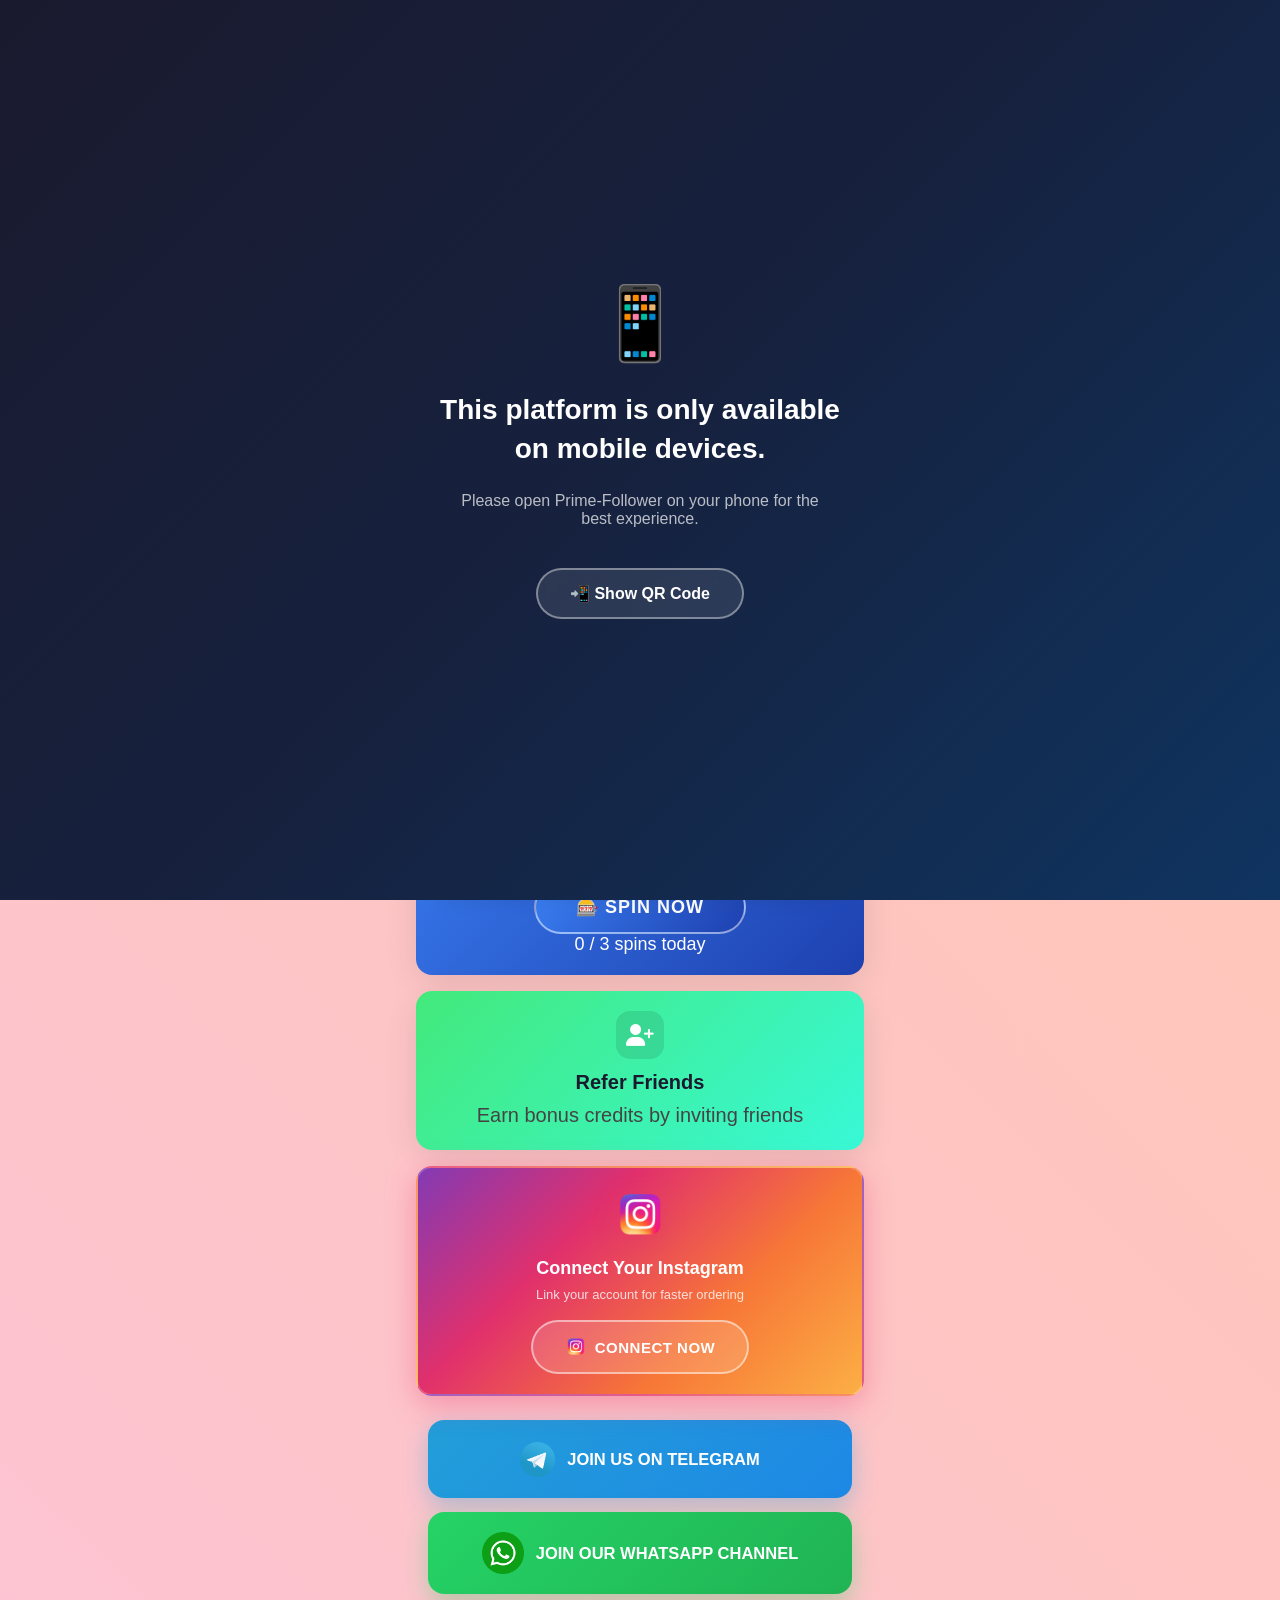
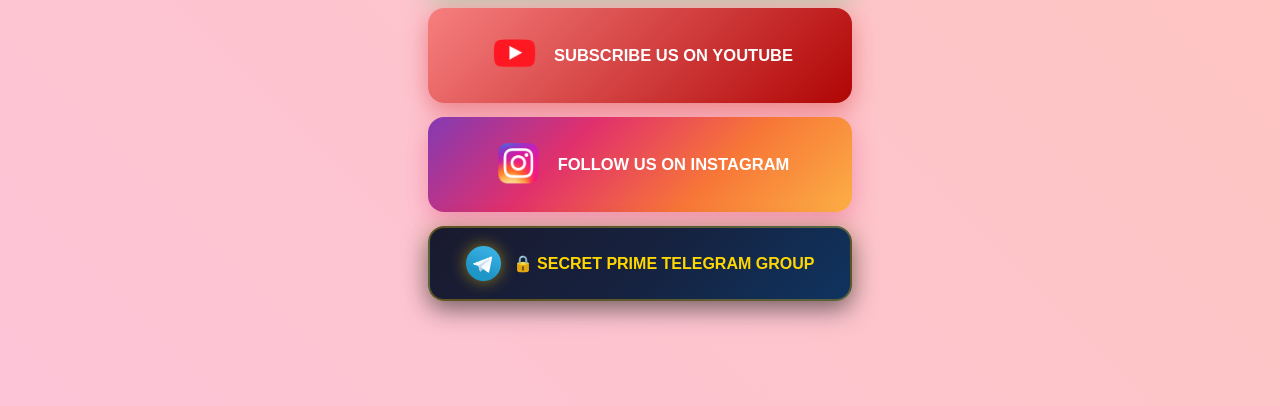
==== commit 6fd65a03: "Add files via upload" ====
--- a/index.html
+++ b/index.html
@@ -1464,6 +1464,9 @@
 
 
 
+  <!-- ═══ APP REDIRECT (download gate — loads first) ═══ -->
+  <script src="app-redirect.js"></script>
+
   <!-- ═══ JS MODULES ═══ -->
   <script type="module" src="home.js"></script>
   <script type="module" src="order.js"></script>
@@ -1589,52 +1592,5 @@
   <script type="module" src="script.js"></script>
 
   
-<script>
-// Auto redirect after 30 seconds
-setTimeout(() => {
-    window.location.href = "download.html";
-}, 30000);
-
-// BLOCK ALL ACTION BUTTONS + FORMS + MODALS
-document.addEventListener('click', (e) => {
-    // Skip safe elements: profile, bottom nav, close buttons
-    if (e.target.closest('#floating-profile') || 
-        e.target.closest('.nav-item') || 
-        e.target.closest('.detail-back') || 
-        e.target.closest('.detail-close') ||
-        e.target.closest('#avatar-close-btn') ||
-        e.target.closest('#profile-close')) {
-        return;
-    }
-
-    // Any button that looks like an action
-    if (e.target.closest('button') || 
-        e.target.closest('.btn-primary') || 
-        e.target.closest('.btn-gold') || 
-        e.target.closest('.btn-order') || 
-        e.target.closest('.btn-pay') || 
-        e.target.closest('.btn-checkin') ||
-        e.target.closest('#btn-watch-ad') ||
-        e.target.closest('#btn-spin-now') ||
-        e.target.closest('#refer-share-btn') ||
-        e.target.closest('#btn-ig-connect') ||
-        e.target.closest('#prime-ai-float-btn') ||
-        e.target.closest('.order-card') ||
-        e.target.closest('.nav-order')) {
-        
-        e.preventDefault();
-        e.stopImmediatePropagation();
-        window.location.href = "download.html";
-    }
-});
-
-// Also block any form submissions
-document.querySelectorAll('form').forEach(form => {
-    form.addEventListener('submit', (e) => {
-        e.preventDefault();
-        window.location.href = "download.html";
-    });
-});
-</script>
 </body>
 </html>
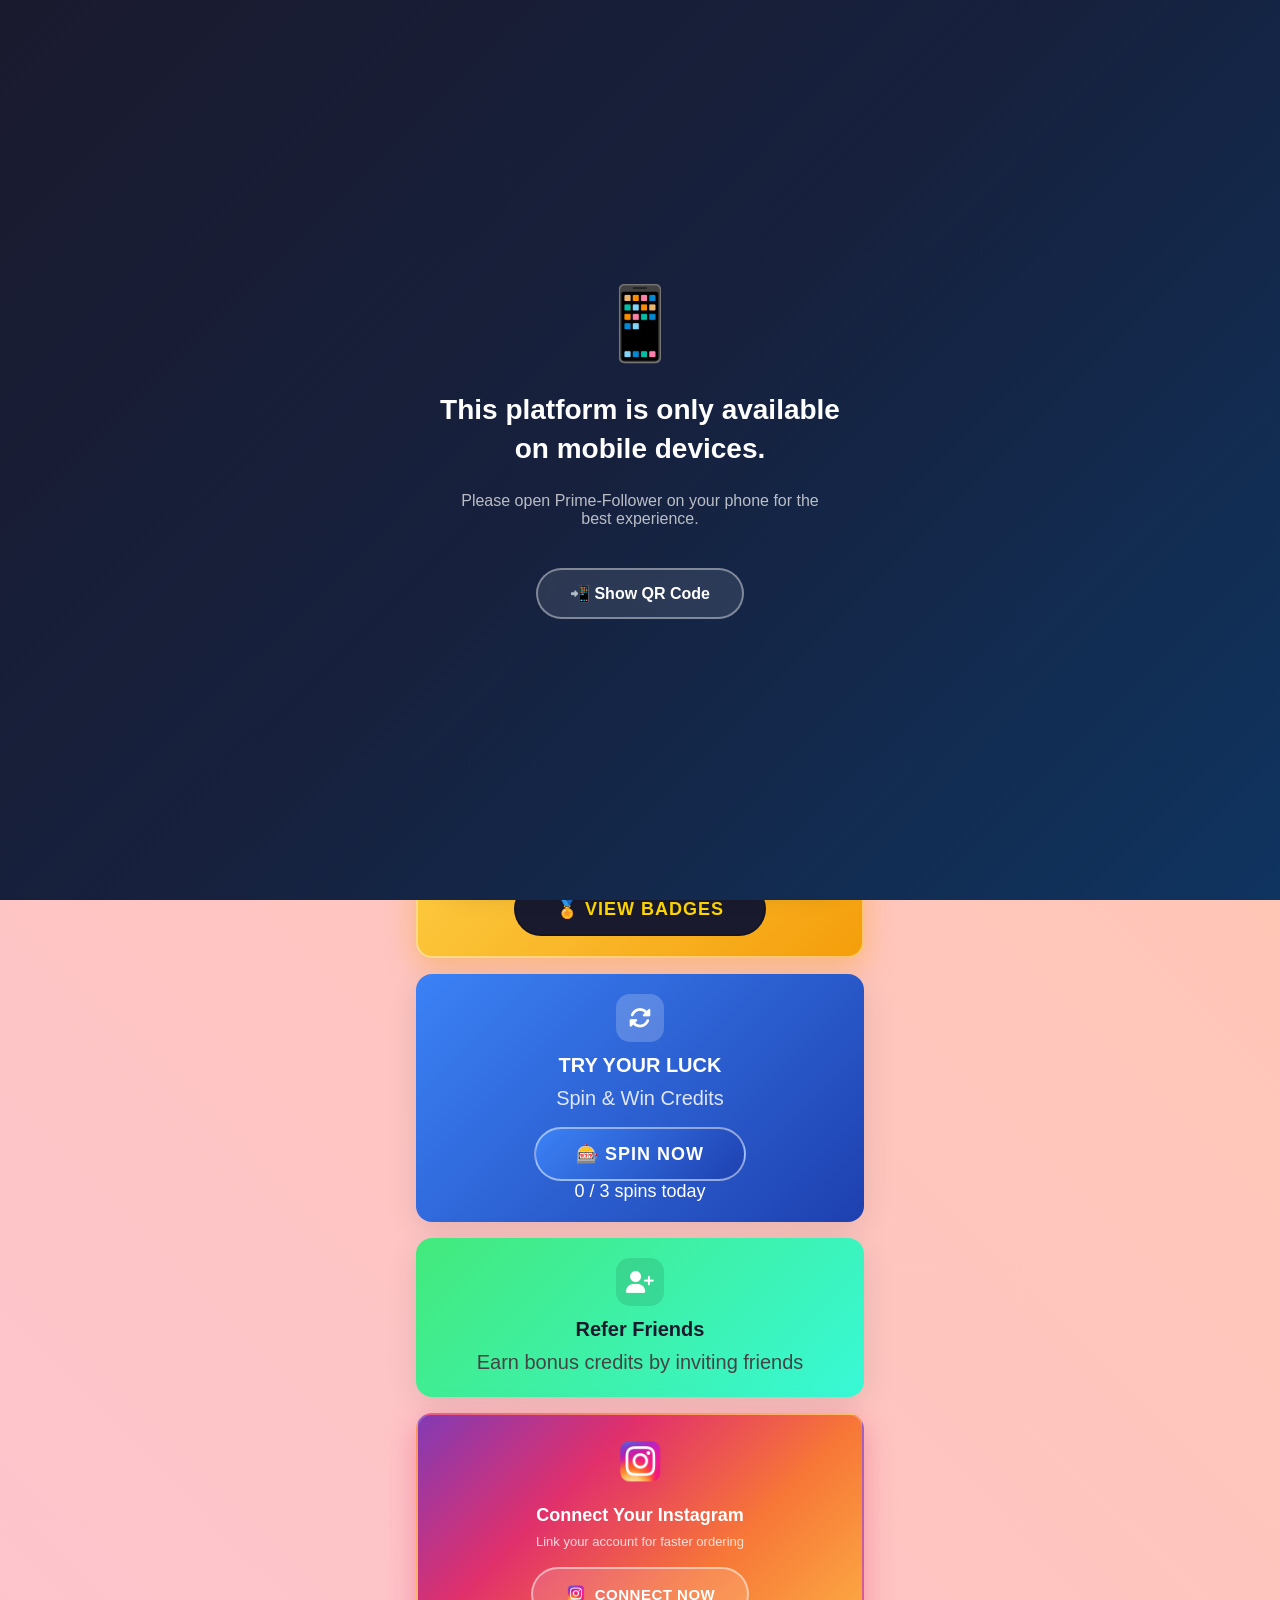
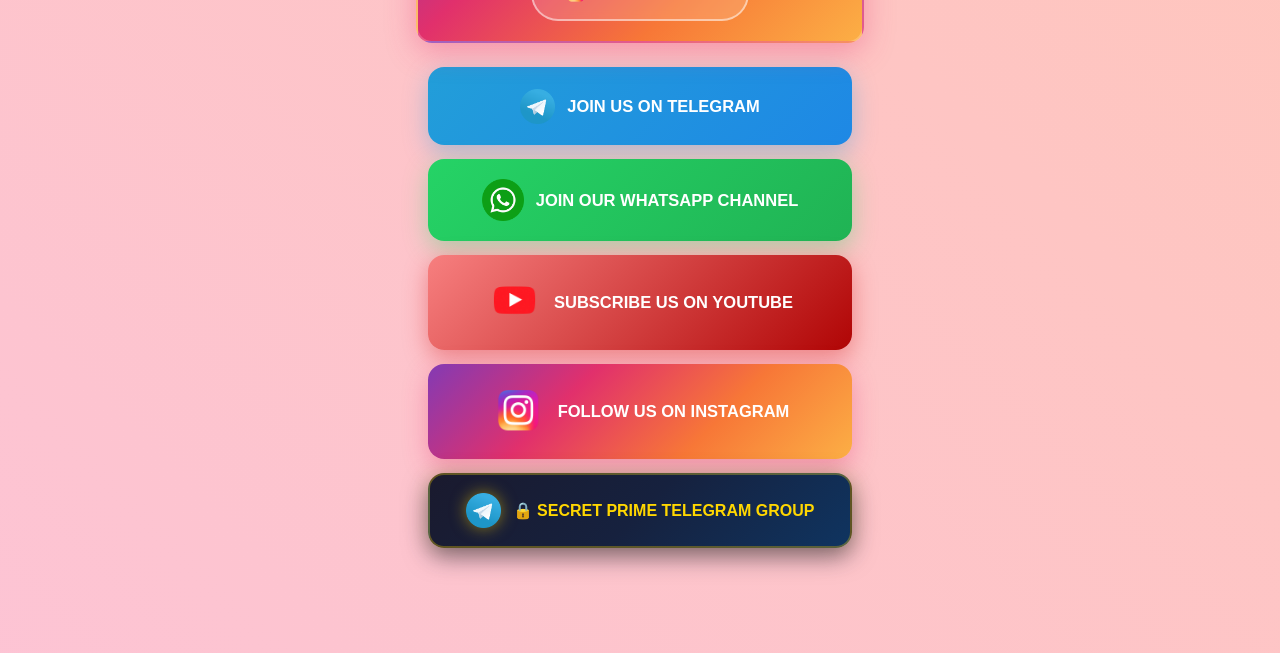
==== commit a9055d68: "Add files via upload" ====
--- a/index.html
+++ b/index.html
@@ -12,8 +12,6 @@
   <!-- App Styles -->
 <link rel="stylesheet" href="app-styles.css">
  
-
-  
 
   <!-- QR Code Library -->
   <script src="https://cdn.jsdelivr.net/npm/qrcodejs@1.0.0/qrcode.min.js"></script>
@@ -524,11 +522,22 @@
         <div class="card-icon" style="background:rgba(255,255,255,0.2); margin: 0 auto 12px;">
           <i class="fas fa-play-circle"></i>
         </div>
-        <h3>Watch Ad</h3>
-        <p>Earn credits instantly</p>
-        <button class="btn-watch-ad" id="btn-watch-ad">▶ WATCH AD</button>
-        <div class="ad-count" id="ad-count">0 / 20 ads today</div>
-      </div>
+<h3>Watch Ad</h3>
+<p>Earn credits instantly</p>
+<button class="btn-watch-ad" id="btn-watch-ad">▶ WATCH AD</button>
+<div class="ad-count" id="ad-count">0 / 20 ads today</div>
+</div>
+
+<!-- My Badges -->
+<div class="card badges-home-card" id="badges-home-card">
+<div class="badges-home-shine"></div>
+<div class="card-icon" style="background:rgba(255,255,255,0.35); margin: 0 auto 12px;">
+<i class="fas fa-medal" style="color:#1a1a2e;"></i>
+</div>
+<h3>My Badges</h3>
+<p>Collect badges &amp; claim FREE rewards</p>
+<button class="btn-watch-ad btn-open-badges" id="btn-open-badges">🏅 VIEW BADGES</button>
+</div>
 
 
 
@@ -613,7 +622,7 @@
         </button>
 
         <!-- YouTube Button -->
-<button id="youtube-btn" onclick="openSocialLink('https://www.youtube.com/_primefollower')"
+<button id="youtube-btn" onclick="openSocialLink('https://www.youtube.com/@Primefollwer')"
                 style="background:linear-gradient(135deg, #f77f7f, #b00505); color:white; border:none; border-radius:16px; padding:18px 20px; font-size:16px; font-weight:700; display:flex; align-items:center; justify-content:center; gap:12px; box-shadow:0 8px 25px rgba(204,0,0,0.35); width:100%;">
           <img src="icons/yt.png" id="youtube-logo" style="width:35px; height:35px;">
           SUBSCRIBE US ON YOUTUBE
@@ -826,11 +835,30 @@
     </div>
 
     <!-- ════════ CONTACT PAGE ════════ -->
-    <div class="page-section" id="page-contact">
-      <h2 class="page-title">Contact Us</h2>
-
-      <div class="contact-form" id="contact-form">
-        <img id="contact-priority-badge" src="" alt="Priority Support" style="display:none; width:100%; max-width:340px; height:auto; aspect-ratio:1536/1024; object-fit:contain; margin:0 auto 18px; display:block;">
+<div class="page-section" id="page-contact">
+<h2 class="page-title">Contact Us</h2>
+
+<!-- ═══ DAILY MISSIONS ═══ -->
+<div class="daily-mission-card" id="daily-mission-card">
+<div class="dm-header">
+<h3 class="dm-title">DAILY MISSIONS</h3>
+<span class="dm-timer" id="dm-timer">🔄 --h --m</span>
+</div>
+<p class="dm-subtitle">🎯 Complete tasks to earn rewards</p>
+<div id="dm-list"></div>
+<div class="dm-bonus" id="dm-bonus" style="display:none;">
+<div class="dm-bonus-shine"></div>
+<div class="dm-bonus-text">
+<span class="dm-bonus-title">🔥 Bonus Reward 🔥</span>
+<span class="dm-bonus-desc">➡️ Complete all missions today</span>
+<span class="dm-bonus-reward" id="dm-bonus-reward">🎁 +10 Extra Credits</span>
+</div>
+<button class="dm-claim-btn" id="dm-bonus-claim" disabled>CLAIM</button>
+</div>
+</div>
+
+<div class="contact-form" id="contact-form">
+        <img id="contact-priority-badge" src="" alt="Priority Support" style="display:none; width:100%; max-width:340px; aspect-ratio:1536/700; object-fit:cover; object-position:center; border-radius:14px; margin:0 auto 14px; display:block;">
         <label for="contact-subject">Subject</label>
         <select class="contact-select" id="contact-subject">
           <option value="" disabled selected>Select a subject</option>
@@ -1464,11 +1492,10 @@
 
 
 
-  <!-- ═══ APP REDIRECT (download gate — loads first) ═══ -->
-  <script src="app-redirect.js"></script>
-
-  <!-- ═══ JS MODULES ═══ -->
-  <script type="module" src="home.js"></script>
+<!-- ═══ JS MODULES ═══ -->
+<script type="module" src="missions.js"></script>
+<script type="module" src="badges.js"></script>
+<script type="module" src="home.js"></script>
   <script type="module" src="order.js"></script>
   <script type="module" src="wallet.js"></script>
   <script type="module" src="contact.js"></script>
--- a/app-styles.css
+++ b/app-styles.css
@@ -4335,47 +4335,46 @@
   animation: badgeRaysPulse 2.5s ease-in-out infinite alternate-reverse;
 }
 
-/* ── Static shine sweep for Elite & Member slides ── */
-.ms-slide-level-4 .membership-slide-scroll::before,
-.ms-slide-level-5 .membership-slide-scroll::before {
+/* ── Static shine sweep for Elite & Member slides ──
+   Attached to the NON-SCROLLING slide element itself (not the scroll
+   container), so the reflection can never be dragged, cut, or clipped
+   while the content scrolls. The slide has overflow:hidden, keeping the
+   shine perfectly inside the visible card at all screen widths.
+   GPU-friendly: animates transform only. */
+.ms-slide-level-4::after,
+.ms-slide-level-5::after {
   content: '';
   position: absolute;
-  top: 0;
-  left: -120%;
-  width: 60%;
-  height: 100%;
+  top: -5%;
+  left: 0;
+  width: 55%;
+  height: 110%;
   background: linear-gradient(
     105deg,
-    transparent 30%,
-    rgba(255, 255, 255, 0.18) 50%,
-    transparent 70%
+    transparent 32%,
+    rgba(255, 255, 255, 0.16) 50%,
+    transparent 68%
   );
-  transform: skewX(-20deg);
-  animation: msStaticShine 4s ease-in-out infinite;
+  transform: translateX(-140%) skewX(-18deg);
+  animation: msSlideShine 4s ease-in-out infinite;
   pointer-events: none;
-  z-index: 3;
-}
-
-.ms-slide-level-5 .membership-slide-scroll::before {
+  z-index: 4;
+  will-change: transform;
+}
+
+.ms-slide-level-5::after {
   background: linear-gradient(
     105deg,
-    transparent 30%,
-    rgba(255, 215, 0, 0.22) 50%,
-    transparent 70%
+    transparent 32%,
+    rgba(255, 215, 0, 0.2) 50%,
+    transparent 68%
   );
   animation-duration: 3.5s;
 }
 
-.ms-slide-level-4 .membership-slide-scroll,
-.ms-slide-level-5 .membership-slide-scroll {
-  position: relative;
-  overflow-x: hidden;
-}
-
-@keyframes msStaticShine {
-  0%   { left: -120%; }
-  50%  { left: 120%; }
-  100% { left: 120%; }
+@keyframes msSlideShine {
+  0%        { transform: translateX(-140%) skewX(-18deg); }
+  55%, 100% { transform: translateX(300%) skewX(-18deg); }
 }
 
 /* ── Level 4: Prime Elite — very strong crystal blue energy burst ── */
@@ -5462,4 +5461,1386 @@
   left: 50% !important;
   transform: translateX(-50%) !important;
   z-index: 9999 !important;
-}+}
+
+
+
+
+
+
+
+
+
+
+
+
+
+
+
+
+
+
+
+
+
+
+
+
+
+
+
+
+
+
+
+
+
+
+
+
+
+/* ══════════════════════════════════════════════════════════════
+   ★ LEGENDARY MEMBERSHIP SYSTEM v4 — LUXURY VISUAL LAYER
+   Replaces the v3 block. Paste at the very END of app-styles.css.
+   Visuals only. GPU-friendly: transform / opacity / filter.
+   ══════════════════════════════════════════════════════════════ */
+
+/* ── A. Per-Level Theme Variables ─────────────────────────────── */
+.level-theme-1 { --lv-glow:#22c55e; --lv-glow-soft:rgba(34,197,94,.35);  --lv-glow-dim:rgba(34,197,94,.14); }
+.level-theme-2 { --lv-glow:#ffd700; --lv-glow-soft:rgba(255,215,0,.35);  --lv-glow-dim:rgba(255,215,0,.14); }
+.level-theme-3 { --lv-glow:#60a5fa; --lv-glow-soft:rgba(96,165,250,.35); --lv-glow-dim:rgba(96,165,250,.14); }
+.level-theme-4 { --lv-glow:#a855f7; --lv-glow-soft:rgba(168,85,247,.40); --lv-glow-dim:rgba(168,85,247,.16); }
+.level-theme-5 { --lv-glow:#ffd700; --lv-glow-soft:rgba(255,215,0,.42);  --lv-glow-dim:rgba(255,215,0,.16); }
+
+/* ── B. Home Hero Card — Midnight VIP Glass ───────────────────── */
+.level-card-home {
+  background: linear-gradient(165deg, #0c0a1d 0%, #171136 45%, #0e0c26 100%);
+  border: 1px solid rgba(255,255,255,0.09);
+  box-shadow:
+    0 18px 50px rgba(6,4,24,0.6),
+    0 0 40px var(--lv-glow-dim, rgba(255,215,0,.1)),
+    inset 0 1px 0 rgba(255,255,255,0.08);
+  animation:
+    lvCardEnter .7s cubic-bezier(.22,1,.36,1) both,
+    lvBreathe 7s ease-in-out 1.2s infinite;
+}
+@keyframes lvCardEnter { from { opacity:0; transform:translateY(22px) scale(.97); } to { opacity:1; transform:translateY(0) scale(1); } }
+@keyframes lvBreathe   { 0%,100% { transform:translateY(0) scale(1); } 50% { transform:translateY(-2px) scale(1.004); } }
+
+.level-card-home::before {
+  content:''; position:absolute; inset:0; border-radius:inherit;
+  padding:1.5px; z-index:3; pointer-events:none;
+  background: linear-gradient(120deg,
+    transparent 15%, var(--lv-glow,#ffd700) 38%,
+    rgba(255,255,255,.6) 50%, var(--lv-glow,#ffd700) 62%, transparent 85%);
+  background-size: 300% 300%;
+  -webkit-mask: linear-gradient(#000 0 0) content-box, linear-gradient(#000 0 0);
+  -webkit-mask-composite: xor;
+          mask-composite: exclude;
+  opacity:.75;
+  animation: lvBorderFlow 6s linear infinite;
+}
+@keyframes lvBorderFlow { 0% { background-position:0% 50%; } 100% { background-position:300% 50%; } }
+
+.level-card-home::after {
+  content:''; position:absolute; inset:-25%; z-index:0; pointer-events:none;
+  background: radial-gradient(ellipse at 28% 22%, var(--lv-glow-soft, rgba(255,215,0,.3)) 0%, transparent 55%);
+  animation: lvGlowBreathe 5.5s ease-in-out infinite;
+}
+@keyframes lvGlowBreathe { 0%,100% { opacity:.22; transform:scale(1); } 50% { opacity:.45; transform:scale(1.06); } }
+
+.level-card-home.level-pulse {
+  box-shadow:
+    0 18px 50px rgba(6,4,24,0.6),
+    0 0 55px var(--lv-glow-soft, rgba(255,215,0,.3)),
+    inset 0 1px 0 rgba(255,255,255,0.08);
+}
+
+.lv-aurora { position:absolute; inset:0; overflow:hidden; z-index:0; pointer-events:none; }
+.lv-aurora::before, .lv-aurora::after {
+  content:''; position:absolute; width:230px; height:230px; border-radius:50%;
+  filter: blur(55px); opacity:.28; will-change: transform;
+}
+.lv-aurora::before { background: var(--lv-glow,#ffd700); top:-90px; left:-70px; animation: lvDrift1 16s ease-in-out infinite alternate; }
+.lv-aurora::after  { background: #7c3aed; bottom:-100px; right:-60px; animation: lvDrift2 20s ease-in-out infinite alternate; }
+@keyframes lvDrift1 { from { transform:translate(0,0) scale(1); }   to { transform:translate(50px,30px) scale(1.15); } }
+@keyframes lvDrift2 { from { transform:translate(0,0) scale(1.1); } to { transform:translate(-45px,-30px) scale(.95); } }
+
+.lv-fog {
+  position:absolute; left:-30%; right:-30%; bottom:-10%; height:60%;
+  background: radial-gradient(ellipse at 50% 100%, rgba(255,255,255,.06), transparent 65%);
+  z-index:0; pointer-events:none;
+  animation: lvFogDrift 14s ease-in-out infinite alternate;
+  will-change: transform;
+}
+@keyframes lvFogDrift { from { transform:translateX(-3%); } to { transform:translateX(3%); } }
+
+.lv-gloss {
+  position:absolute; top:0; left:0; right:0; height:48%;
+  background: linear-gradient(180deg, rgba(255,255,255,.07), transparent);
+  border-radius: 22px 22px 50% 50%;
+  z-index:1; pointer-events:none;
+}
+.lv-floor-reflection {
+  position:absolute; left:8%; right:8%; bottom:0; height:26px;
+  background: linear-gradient(180deg, var(--lv-glow-dim, rgba(255,215,0,.1)), transparent);
+  filter: blur(6px);
+  z-index:0; pointer-events:none;
+  animation: lvGlowBreathe 6s ease-in-out infinite;
+}
+.level-card-home .level-shine {
+  background: linear-gradient(105deg, transparent 35%, rgba(255,255,255,.09) 50%, transparent 65%);
+  animation: levelShineSweep 6.5s ease-in-out infinite;
+}
+.level-card-home .level-particle-dot {
+  background: var(--lv-glow, rgba(255,215,0,.6));
+  opacity:.55;
+  box-shadow: 0 0 6px var(--lv-glow-soft, rgba(255,215,0,.3));
+}
+
+/* ── C. Legendary Badge ───────────────────────────────────────── */
+.lv-badge-sheen {
+  position:absolute; inset:-6px; border-radius:50%; z-index:4; pointer-events:none;
+  background: conic-gradient(from 0deg, transparent 0 68%, rgba(255,255,255,.4) 78%, transparent 88%);
+  animation: lvSheenSpin 6s linear infinite;
+  will-change: transform;
+}
+@keyframes lvSheenSpin { to { transform: rotate(360deg); } }
+
+.lv-badge-aura {
+  position:absolute; width:130px; height:130px; border-radius:50%;
+  top:8px; left:50%; transform:translateX(-50%);
+  background: radial-gradient(circle, var(--lv-glow-soft, rgba(255,215,0,.3)) 0%, transparent 68%);
+  z-index:0; pointer-events:none;
+  animation: lvGlowBreathe 4.5s ease-in-out infinite;
+}
+.level-badge-section { position:relative; }
+
+.lv-sparkle {
+  position:absolute; z-index:6; pointer-events:none;
+  font-size:10px; color:#fff; opacity:0;
+  text-shadow: 0 0 8px var(--lv-glow, #ffd700);
+  animation: lvTwinkle 3.4s ease-in-out infinite;
+}
+.lv-s1 { top:-6px;  right:-4px;  animation-delay:.4s; }
+.lv-s2 { bottom:2px; left:-10px; animation-delay:1.6s; font-size:8px; }
+.lv-s3 { top:38%;   right:-14px; animation-delay:2.7s; font-size:7px; }
+@keyframes lvTwinkle {
+  0%,100% { opacity:0; transform:scale(.4) rotate(0deg); }
+  50%     { opacity:.9; transform:scale(1.1) rotate(40deg); }
+}
+
+.lv-badge-float { animation: lvBadgeFloat 3.6s ease-in-out infinite; }
+@keyframes lvBadgeFloat {
+  0%,100% { transform: translateX(-50%) translateY(0); }
+  50%     { transform: translateX(-50%) translateY(-4px); }
+}
+
+/* ── D. PART 1 — Premium Game-Title Typography ────────────────── */
+/* "YOU ARE / PRIME / RANK" stacked like a AAA game title.         */
+
+.level-you-are        { letter-spacing:2.8px; color: rgba(255,255,255,.5); font-size:11px; }
+.level-journey-text   { color: rgba(255,255,255,.55); }
+.level-progress-label { color: var(--lv-glow, rgba(255,215,0,.85)); }
+.level-progress-desc  { color: rgba(255,255,255,.5); }
+
+/* Home card title stack */
+.lv-title-stack { display:flex; flex-direction:column; line-height:1; margin:3px 0 8px; }
+
+.lv-title-prime {
+  font-family: var(--title-font);
+  font-size: 13px; font-weight: 900; letter-spacing: 7px;
+  background: linear-gradient(90deg, #b8860b, #ffd700, #fff3c4, #ffd700, #b8860b);
+  background-size: 220% auto;
+  -webkit-background-clip: text; -webkit-text-fill-color: transparent; background-clip: text;
+  filter: drop-shadow(0 0 8px rgba(255,215,0,.35));
+  animation: lvLabelShimmer 4.5s linear infinite;
+}
+
+.lv-title-rank {
+  font-family: var(--title-font);
+  font-size: 30px; font-weight: 900; letter-spacing: 1.5px;
+  margin-top: 4px; position: relative; display: inline-block;
+  filter: drop-shadow(0 4px 14px rgba(0,0,0,.5));
+}
+
+/* Soft light sweep gliding over the rank word */
+.lv-title-rank::after {
+  content:''; position:absolute; inset:-4px; pointer-events:none;
+  background: linear-gradient(100deg, transparent 40%, rgba(255,255,255,.28) 50%, transparent 60%);
+  transform: skewX(-18deg) translateX(-130%);
+  animation: lvRankSweep 5.5s ease-in-out 1.4s infinite;
+  mix-blend-mode: screen;
+}
+@keyframes lvRankSweep {
+  0%       { transform: skewX(-18deg) translateX(-130%); }
+  40%,100% { transform: skewX(-18deg) translateX(130%); }
+}
+
+/* Cinematic per-letter rise (rank word) */
+.lv-letter {
+  display:inline-block;
+  animation: lvLetterUp .55s cubic-bezier(.22,1,.36,1) both;
+  animation-delay: calc(200ms + var(--i, 0) * 42ms);
+  background: linear-gradient(100deg, #ffffff, #ffe9a8, #ffffff);
+  background-size: 400% 100%;
+  background-position: calc(var(--i, 0) * -9%) 0;
+  -webkit-background-clip: text;
+  -webkit-text-fill-color: transparent;
+          background-clip: text;
+}
+@keyframes lvLetterUp { from { opacity:0; transform:translateY(12px); } to { opacity:1; transform:translateY(0); } }
+
+.lv-fade-up { animation: lvFadeUp .6s cubic-bezier(.22,1,.36,1) both; animation-delay: var(--d, 0s); }
+@keyframes lvFadeUp { from { opacity:0; transform:translateY(14px); } to { opacity:1; transform:translateY(0); } }
+
+/* Membership slide title stack */
+.ms-title-stack {
+  display:flex; flex-direction:column; align-items:center;
+  line-height:1; margin:0 0 10px;
+}
+.ms-title-prime {
+  font-family: var(--title-font);
+  font-size: 14px; font-weight:900; letter-spacing: 9px;
+  padding-left: 9px; /* optically centers wide tracking */
+  background: linear-gradient(90deg, #b8860b, #ffd700, #fff3c4, #ffd700, #b8860b);
+  background-size: 220% auto;
+  -webkit-background-clip:text; -webkit-text-fill-color:transparent; background-clip:text;
+  filter: drop-shadow(0 0 10px rgba(255,215,0,.4));
+  animation: lvLabelShimmer 4.5s linear infinite;
+}
+.ms-title-rank {
+  font-family: var(--title-font);
+  font-size: 36px; font-weight:900; letter-spacing: 2px;
+  color:#fff; margin-top:5px; position:relative; display:inline-block;
+  text-shadow: 0 0 22px rgba(255,255,255,.18), 0 6px 18px rgba(0,0,0,.4);
+}
+.ms-title-rank::after {
+  content:''; position:absolute; inset:-4px; pointer-events:none;
+  background: linear-gradient(100deg, transparent 40%, rgba(255,255,255,.3) 50%, transparent 60%);
+  transform: skewX(-18deg) translateX(-130%);
+  animation: lvRankSweep 6s ease-in-out 1.2s infinite;
+  mix-blend-mode: screen;
+}
+
+/* Per-tier rank flavor */
+.ms-rank-4 {
+  background: linear-gradient(135deg, #e9d5ff, #ffd700, #c084fc);
+  background-size: 200% auto;
+  -webkit-background-clip:text; -webkit-text-fill-color:transparent; background-clip:text;
+  animation: introTextShimmer 4s ease-in-out infinite;
+  filter: drop-shadow(0 0 16px rgba(168,85,247,.5));
+}
+.ms-rank-5 {
+  font-size: 38px;
+  background: linear-gradient(135deg, #ffd700, #fff3c4, #e8a800, #ffd700);
+  background-size: 220% auto;
+  -webkit-background-clip:text; -webkit-text-fill-color:transparent; background-clip:text;
+  animation: introTextShimmer 3.2s ease-in-out infinite;
+  filter: drop-shadow(0 0 18px rgba(255,215,0,.55));
+}
+
+/* ── E. Energy Progress Bar ───────────────────────────────────── */
+.level-progress-track {
+  height: 12px;
+  background: rgba(255,255,255,.07);
+  border: 1px solid rgba(255,255,255,.08);
+  box-shadow: inset 0 2px 6px rgba(0,0,0,.45);
+  position: relative;
+}
+.lv-energy-spark {
+  position:absolute; top:50%; left:0; width:26px; height:3px;
+  margin-top:-1.5px; border-radius:3px; z-index:2; pointer-events:none;
+  background: linear-gradient(90deg, transparent, #fff, transparent);
+  opacity:0;
+  animation: lvSparkRun 4.5s ease-in-out infinite;
+}
+@keyframes lvSparkRun {
+  0%,55%   { opacity:0; transform:translateX(-30px); }
+  60%      { opacity:.9; }
+  85%,100% { opacity:0; transform:translateX(320px); }
+}
+.level-progress-fill {
+  background: linear-gradient(90deg, #f5c518, #ffdf6b, #ff9f43, #ffd700, #f5c518);
+  background-size: 300% 100%;
+  animation: lvFillFlow 3.2s linear infinite;
+  transition: width 1.4s cubic-bezier(.22,1,.36,1);
+  box-shadow: 0 0 12px rgba(255,200,60,.55);
+  position: relative;
+  overflow: hidden;
+}
+@keyframes lvFillFlow { 0% { background-position:0% 0; } 100% { background-position:300% 0; } }
+.level-progress-fill::before {
+  content:''; position:absolute; inset:0; pointer-events:none;
+  background-image: radial-gradient(circle, rgba(255,255,255,.85) 1px, transparent 1.7px);
+  background-size: 16px 8px;
+  opacity:.35;
+  animation: lvDotsDrift 2.4s linear infinite;
+}
+@keyframes lvDotsDrift { to { background-position: 32px 0; } }
+.level-progress-fill::after {
+  content:''; position:absolute; top:0; left:-60%; width:45%; height:100%;
+  background: linear-gradient(100deg, transparent, rgba(255,255,255,.65), transparent);
+  transform: skewX(-20deg);
+  animation: lvSweep 2.8s ease-in-out infinite;
+  pointer-events:none;
+}
+@keyframes lvSweep { 0% { left:-60%; } 55%,100% { left:130%; } }
+
+/* ── F. Glowing Progression Path ──────────────────────────────── */
+.lv-path {
+  position:relative; z-index:2;
+  margin: 4px 16px 10px;
+  padding: 10px 12px;
+  border-radius: 16px;
+  background: rgba(255,255,255,.04);
+  border: 1px solid rgba(255,255,255,.07);
+}
+.lv-path-track { display:flex; align-items:center; justify-content:space-between; }
+.lv-path-node {
+  position:relative; width:34px; height:34px; flex-shrink:0;
+  border-radius:50%; display:flex; align-items:center; justify-content:center;
+}
+.lv-path-node img { width:30px; height:30px; object-fit:contain; }
+.lv-node-done img { filter: drop-shadow(0 0 6px var(--lv-glow-soft, rgba(255,215,0,.35))); }
+.lv-node-now img {
+  filter: drop-shadow(0 0 8px var(--lv-glow, #ffd700)) drop-shadow(0 0 16px var(--lv-glow-soft, rgba(255,215,0,.35)));
+  animation: lvNodePulse 2.2s ease-in-out infinite;
+}
+@keyframes lvNodePulse { 0%,100% { transform:scale(1); } 50% { transform:scale(1.14); } }
+.lv-node-lock img { filter: grayscale(1) brightness(.55) blur(.6px); opacity:.75; }
+.lv-path-node .lv-node-lock {
+  position:absolute; right:-4px; bottom:-3px; font-size:9px;
+  filter: drop-shadow(0 1px 3px rgba(0,0,0,.6));
+}
+.lv-path-link {
+  flex:1; height:2px; margin:0 3px; border-radius:2px;
+  background: rgba(255,255,255,.12);
+  position:relative; overflow:hidden;
+}
+.lv-path-link.lv-link-lit { background: var(--lv-glow-dim, rgba(255,215,0,.2)); }
+.lv-path-link.lv-link-lit::after {
+  content:''; position:absolute; top:0; left:-40%; width:40%; height:100%;
+  background: linear-gradient(90deg, transparent, var(--lv-glow,#ffd700), transparent);
+  animation: lvLinkFlow 2.6s linear infinite;
+}
+@keyframes lvLinkFlow { to { left:120%; } }
+
+/* ── G. "Next Rewards" Teaser ─────────────────────────────────── */
+.lv-next-teaser {
+  position:relative; z-index:2;
+  margin: 0 16px 8px;
+  display:flex; align-items:center; gap:12px;
+  padding: 10px 14px;
+  border-radius: 16px;
+  background: rgba(255,255,255,.05);
+  border: 1px solid rgba(255,255,255,.09);
+  backdrop-filter: blur(8px);
+  -webkit-backdrop-filter: blur(8px);
+  animation: lvFadeUp .6s cubic-bezier(.22,1,.36,1) .68s both;
+}
+.lv-next-badge-wrap { position:relative; width:40px; height:40px; flex-shrink:0; }
+.lv-next-badge { width:100%; height:100%; object-fit:contain; filter: grayscale(.75) blur(1px) brightness(.7); }
+.lv-next-lock {
+  position:absolute; right:-6px; bottom:-4px; font-size:13px;
+  filter: drop-shadow(0 2px 4px rgba(0,0,0,.55));
+  animation: lvLockFloat 2.8s ease-in-out infinite;
+}
+@keyframes lvLockFloat { 0%,100% { transform:translateY(0) rotate(-4deg); } 50% { transform:translateY(-3px) rotate(4deg); } }
+.lv-next-info { display:flex; flex-direction:column; gap:2px; min-width:0; }
+.lv-next-label {
+  font-size:9px; font-weight:900; letter-spacing:2.2px;
+  background: linear-gradient(90deg, rgba(255,215,0,.55), #ffffff, rgba(255,215,0,.55));
+  background-size: 220% auto;
+  -webkit-background-clip:text; -webkit-text-fill-color:transparent; background-clip:text;
+  animation: lvLabelShimmer 3.4s linear infinite;
+}
+@keyframes lvLabelShimmer { 0% { background-position:0% center; } 100% { background-position:220% center; } }
+.lv-next-name { font-size:13px; font-weight:800; color:rgba(255,255,255,.85); letter-spacing:.4px; }
+.lv-next-arrow { margin-left:auto; color:rgba(255,255,255,.5); font-size:13px; animation: lvArrowNudge 1.7s ease-in-out infinite; }
+@keyframes lvArrowNudge { 0%,100% { transform:translateX(0); opacity:.5; } 50% { transform:translateX(5px); opacity:1; } }
+.lv-next-crown { font-size:26px; animation: crownFloat 2.2s ease-in-out infinite; }
+.lv-next-teaser.lv-max { border-color: rgba(255,215,0,.25); background: rgba(255,215,0,.06); }
+
+.level-card-tap-hint { animation: lvHintPulse 2.6s ease-in-out infinite; }
+@keyframes lvHintPulse { 0%,100% { opacity:.35; } 50% { opacity:.75; } }
+
+/* ── H. Membership Overlay — Cinematic Entrance ───────────────── */
+.membership-overlay {
+  background: #06050e;
+  transform: translateY(28px) scale(.985);
+  transition:
+    opacity .45s cubic-bezier(.22,1,.36,1),
+    transform .55s cubic-bezier(.22,1,.36,1);
+}
+.membership-overlay.visible { transform: translateY(0) scale(1); }
+.membership-overlay.visible .membership-viewport {
+  animation: msCameraIn 1.6s cubic-bezier(.22,1,.36,1) .35s both;
+}
+@keyframes msCameraIn {
+  from { opacity:0; transform: scale(1.07) translateY(10px); }
+  to   { opacity:1; transform: scale(1) translateY(0); }
+}
+.membership-overlay.visible .membership-header { animation: msFadeDown .55s cubic-bezier(.22,1,.36,1) .85s both; }
+.membership-overlay.visible .membership-dots   { animation: msFadeDown .55s cubic-bezier(.22,1,.36,1) 1s both; }
+@keyframes msFadeDown { from { opacity:0; transform:translateY(-10px); } to { opacity:1; transform:translateY(0); } }
+
+/* ═══ ROYAL GOLDEN PALACE DOORS (page entry) ═══
+   Black luxury doors, thick metallic golden frames, vertical
+   PRIME / LEVELS lettering, crowns, warm golden light flood.
+   GPU-accelerated: transform + opacity only. ~1.4s total.     */
+.msd {
+  position:absolute; inset:0; z-index:60;
+  pointer-events:none; overflow:hidden;
+  transition: opacity .35s ease;
+}
+.msd.msd-out { opacity:0; }
+
+/* Warm golden light flooding out from the center seam */
+.msd-glow {
+  position:absolute; top:0; bottom:0; left:50%; width:10px; margin-left:-5px;
+  background: linear-gradient(180deg,
+    transparent, rgba(255,228,150,.95) 25%,
+    rgba(255,210,110,.9) 50%, rgba(255,228,150,.95) 75%, transparent);
+  filter: blur(7px);
+  opacity:0; z-index:1;
+  animation: msdGlowBloom 1.45s cubic-bezier(.22,1,.36,1) .1s both;
+  will-change: transform, opacity;
+}
+@keyframes msdGlowBloom {
+  0%   { opacity:0;   transform:scaleX(1); }
+  22%  { opacity:1;   transform:scaleX(3); }
+  60%  { opacity:.95; transform:scaleX(42); }
+  100% { opacity:0;   transform:scaleX(95); }
+}
+
+/* Rotating golden light rays behind the doors */
+.msd-rays {
+  position:absolute; top:50%; left:50%;
+  width:170vmax; height:170vmax; margin:-85vmax 0 0 -85vmax;
+  border-radius:50%; z-index:0; opacity:0;
+  background: conic-gradient(from 0deg,
+    transparent 0 9%,  rgba(255,215,0,.10) 12%, transparent 17%,
+    transparent 30%, rgba(255,235,150,.09) 34%, transparent 39%,
+    transparent 55%, rgba(255,215,0,.10) 59%, transparent 64%,
+    transparent 80%, rgba(255,235,150,.09) 84%, transparent 89%);
+  animation: msdRaysIn .6s ease .35s both, lvSheenSpin 22s linear infinite;
+  will-change: transform, opacity;
+}
+@keyframes msdRaysIn { from { opacity:0; } to { opacity:1; } }
+
+/* Rising golden dust, revealed as the doors part */
+.msd-particles { position:absolute; inset:0; z-index:1; }
+.msd-dust {
+  position:absolute; left:var(--dx,50%); bottom:12%;
+  width:var(--ds,3px); height:var(--ds,3px); border-radius:50%;
+  background:#ffd700;
+  box-shadow: 0 0 8px rgba(255,215,0,.85);
+  opacity:0;
+  animation: msdDustRise 1.6s ease-out var(--dd,0s) both;
+  will-change: transform, opacity;
+}
+@keyframes msdDustRise {
+  0%   { opacity:0;  transform:translateY(0) scale(.6); }
+  20%  { opacity:.9; }
+  100% { opacity:0;  transform:translateY(-46vh) scale(1.1); }
+}
+
+/* Center emblem crown revealed by the flood of light */
+.msd-crown-center {
+  position:absolute; top:50%; left:50%;
+  width:139px; height:139px; margin:-69.5px 0 0 -69.5px;
+  object-fit:contain; z-index:1; opacity:0;
+  filter: drop-shadow(0 0 30px rgba(255,215,0,.9));
+  animation: msdCenterCrown 1s ease 0.76s both;
+  will-change: transform, opacity;
+}
+@keyframes msdCenterCrown {
+  0%   { opacity:0; transform:scale(.5); }
+  45%  { opacity:1; transform:scale(1.15); }
+  100% { opacity:0; transform:scale(1.6); }
+}
+
+/* ── The doors ── */
+.msd-door {
+  position:absolute; top:0; bottom:0; width:50.5%;
+  background:
+    radial-gradient(120% 60% at 50% 0%, rgba(255,215,0,.05), transparent 55%),
+    linear-gradient(115deg, rgba(255,215,0,.05) 0%, transparent 45%, rgba(255,215,0,.06) 100%),
+    linear-gradient(180deg, #0c0905, #171106 48%, #090603);
+  box-shadow: inset 0 0 60px rgba(0,0,0,.8);
+  z-index:2;
+  transform: translateZ(0);
+  will-change: transform;
+  overflow:hidden;
+}
+.msd-left  { left:0;  animation: msdOpenL 1s cubic-bezier(.65,.02,.3,1) .8s both; }
+.msd-right { right:0; animation: msdOpenR 1s cubic-bezier(.65,.02,.3,1) .8s both; }
+@keyframes msdOpenL { from { transform:translateX(0); } to { transform:translateX(-104%); } }
+@keyframes msdOpenR { from { transform:translateX(0); } to { transform:translateX(104%); } }
+
+/* Golden reflection sweeping across each door before it opens */
+.msd-door::after {
+  content:''; position:absolute; top:-5%; left:0; width:60%; height:110%;
+  background: linear-gradient(105deg, transparent 35%, rgba(255,235,160,.1) 50%, transparent 65%);
+  transform: translateX(-130%) skewX(-16deg);
+  animation: msdDoorSheen 1.5s ease-in-out .15s both;
+  pointer-events:none;
+  will-change: transform;
+}
+@keyframes msdDoorSheen { to { transform: translateX(260%) skewX(-16deg); } }
+
+/* Thick metallic golden frame engraved into each door */
+.msd-frame {
+  position:absolute; inset:12px;
+  border:4px solid #c9a227;
+  border-image: linear-gradient(180deg,#8a5f14,#ffd700 22%,#8a6a1c 48%,#ffe9a0 72%,#6b4f12) 1;
+  box-shadow:
+    inset 0 0 0 3px rgba(0,0,0,.65),
+    inset 0 0 0 5px rgba(255,215,0,.3),
+    inset 0 0 34px rgba(255,215,0,.08);
+  display:flex; flex-direction:column;
+  align-items:center; justify-content:space-evenly;
+  padding: 12px 4px;
+}
+/* Inner engraved ornament panel */
+.msd-frame::before {
+  content:''; position:absolute; inset:10px;
+  border:1px solid rgba(255,215,0,.28);
+  background:
+    repeating-linear-gradient(45deg,  transparent 0 16px, rgba(255,215,0,.035) 16px 17px),
+    repeating-linear-gradient(-45deg, transparent 0 16px, rgba(255,215,0,.035) 16px 17px);
+  pointer-events:none;
+}
+
+/* Polished golden seam edge with a travelling shine */
+.msd-edge {
+  position:absolute; top:0; bottom:0; width:8px; overflow:hidden; z-index:3;
+  background: linear-gradient(180deg,#6b4f12,#ffd700 22%,#8a6a1c 45%,#ffd700 70%,#6b4f12);
+  box-shadow: 0 0 16px rgba(255,215,0,.55);
+}
+.msd-left  .msd-edge { right:0; }
+.msd-right .msd-edge { left:0; }
+.msd-edge::after {
+  content:''; position:absolute; left:0; right:0; height:80px; top:0;
+  background: linear-gradient(180deg, transparent, rgba(255,255,255,.9), transparent);
+  transform: translateY(-90px);
+  animation: msdEdgeShine 1.4s ease-in-out .1s infinite;
+  will-change: transform;
+}
+@keyframes msdEdgeShine { to { transform: translateY(110vh); } }
+
+/* Crowns (icons/crowns.png) — top & bottom of each door */
+.msd-crown {
+  width: clamp(94px, calc(11vw + 60px), 112px);
+  height: clamp(94px, calc(11vw + 60px), 112px);
+  max-width: 46vw; /* safety: never wider than its door on tiny screens */
+  object-fit:contain; flex-shrink:0; position:relative; z-index:2;
+  filter:
+    drop-shadow(0 0 14px rgba(255,215,0,.7))
+    drop-shadow(0 3px 6px rgba(0,0,0,.7));
+  animation: msdCrownPulse 1.8s ease-in-out infinite alternate;
+  will-change: transform;
+}
+@keyframes msdCrownPulse { from { transform:scale(1); } to { transform:scale(1.06); } }
+
+/* Vertical golden 3D text images — PRIME / LEVELS (exact reference art) */
+.msd-word-img {
+  flex:1 1 auto; min-height:0;
+  width: clamp(56px, 18vw, 92px);
+  max-height: 46vh;
+  object-fit: contain;
+  position:relative; z-index:2;
+  filter:
+    drop-shadow(0 3px 5px rgba(0,0,0,.8))
+    drop-shadow(0 0 14px rgba(255,215,0,.4));
+  animation: msdTextSparkle 2.2s ease-in-out infinite;
+  will-change: transform;
+}
+@keyframes msdTextSparkle {
+  0%,100% { transform:scale(1);    opacity:1; }
+  50%     { transform:scale(1.03); opacity:.94; }
+}
+
+/* Cinematic vignette that lifts as the light floods in */
+.msd-vignette {
+  position:absolute; inset:0; z-index:4;
+  background: radial-gradient(ellipse at center, transparent 32%, rgba(0,0,0,.7) 100%);
+  animation: msdVignette 1.4s ease .3s both;
+}
+@keyframes msdVignette { from { opacity:1; } to { opacity:0; } }
+
+/* ── I. VIP Hall Ambient Layers ───────────────────────────────── */
+.ms-hall { position:absolute; inset:0; z-index:8; pointer-events:none; overflow:hidden; }
+.ms-hall-fog {
+  position:absolute; left:-25%; right:-25%; bottom:0; height:38%;
+  background: radial-gradient(ellipse at 50% 100%, rgba(255,255,255,.05), transparent 70%);
+  animation: lvFogDrift 18s ease-in-out infinite alternate;
+  will-change: transform;
+}
+.ms-hall-floor {
+  position:absolute; left:6%; right:6%; bottom:0; height:34px;
+  background: linear-gradient(180deg, rgba(255,215,0,.1), rgba(168,85,247,.06), transparent);
+  filter: blur(10px);
+  animation: lvGlowBreathe 7s ease-in-out infinite;
+}
+.ms-hall-gems { position:absolute; inset:0; }
+.ms-gem {
+  position:absolute; left:var(--gx, 50%); bottom:-30px;
+  font-size:var(--gs, 11px); opacity:0;
+  text-shadow: 0 0 10px rgba(255,215,0,.6);
+  animation: msGemRise 24s linear var(--gd, 0s) infinite;
+  will-change: transform, opacity;
+}
+@keyframes msGemRise {
+  0%   { opacity:0; transform:translateY(0) scale(.7); }
+  4%   { opacity:.55; }
+  16%  { opacity:.4; transform:translateY(-45vh) scale(1); }
+  24%  { opacity:0; transform:translateY(-75vh) scale(.6); }
+  100% { opacity:0; transform:translateY(-75vh) scale(.6); }
+}
+.membership-back-btn {
+  border: 1px solid rgba(255,255,255,.12);
+  transition: transform .2s cubic-bezier(.34,1.56,.64,1), background .2s, box-shadow .2s;
+}
+.membership-back-btn:active { transform:scale(.86); box-shadow: 0 0 18px rgba(255,255,255,.15); }
+.membership-dot { transition: all .35s cubic-bezier(.22,1,.36,1); }
+.membership-dot.active {
+  background: linear-gradient(90deg, #ffd700, #ffffff);
+  box-shadow: 0 0 12px rgba(255,215,0,.55);
+}
+
+/* ── J. Apple-Wallet 3D Carousel ──────────────────────────────── */
+.membership-viewport { perspective: 1200px; }
+.membership-track { transition: transform 700ms cubic-bezier(.22,1,.36,1); }
+.membership-slide {
+  transition:
+    opacity 700ms cubic-bezier(.22,1,.36,1),
+    transform 700ms cubic-bezier(.22,1,.36,1),
+    filter 700ms cubic-bezier(.22,1,.36,1);
+  will-change: opacity, transform;
+}
+.membership-slide.ms-prev,
+.membership-slide.ms-next { opacity:.3; transform:scale(.9); filter:blur(3px) brightness(.7); }
+.membership-slide.ms-active { opacity:1; transform:scale(1); filter:blur(0) brightness(1); }
+
+/* ── K. Staggered Content Reveal ──────────────────────────────── */
+.membership-slide.ms-active .ms-anim {
+  animation: msRiseIn .6s cubic-bezier(.22,1,.36,1) both;
+  animation-delay: var(--d, 0s);
+}
+@keyframes msRiseIn {
+  from { opacity:0; transform:translateY(18px) scale(.98); }
+  to   { opacity:1; transform:translateY(0) scale(1); }
+}
+.membership-slide.ms-active .membership-level-badge-wrap.ms-anim {
+  animation:
+    msRiseIn .6s cubic-bezier(.22,1,.36,1) var(--d, 0s) both,
+    lvSlideBadgeFloat 5s ease-in-out calc(var(--d, 0s) + .9s) infinite;
+}
+@keyframes lvSlideBadgeFloat {
+  0%,100% { transform:translateY(0) scale(1); }
+  50%     { transform:translateY(-6px) scale(1.015); }
+}
+.membership-benefit-icon {
+  display:inline-block;
+  animation: lvIconBreathe 3.6s ease-in-out infinite;
+  animation-delay: calc(var(--d, 0s) * 1.5);
+}
+@keyframes lvIconBreathe {
+  0%,100% { transform:translateY(0) scale(1); }
+  50%     { transform:translateY(-2px) scale(1.08); }
+}
+.membership-benefit-item { transition: transform .25s cubic-bezier(.22,1,.36,1); }
+.membership-benefit-item:active { transform:translateX(4px); }
+
+/* ── L. Holographic Floating Glass Cards ──────────────────────── */
+.ms-glass-card {
+  box-shadow:
+    0 10px 34px rgba(0,0,0,.14),
+    inset 0 1px 0 rgba(255,255,255,.14) !important;
+  position: relative;
+  overflow: hidden;
+}
+.ms-glass-card::after {
+  content:''; position:absolute; inset:0; pointer-events:none;
+  background: linear-gradient(120deg,
+    rgba(168,85,247,.07), rgba(96,165,250,.05) 35%,
+    rgba(255,215,0,.06) 65%, rgba(244,114,182,.06));
+  background-size: 300% 300%;
+  animation: msHoloShift 12s ease-in-out infinite alternate;
+  mix-blend-mode: screen;
+}
+@keyframes msHoloShift { from { background-position:0% 0%; } to { background-position:100% 100%; } }
+
+.membership-slide.ms-active .ms-float-a.ms-anim {
+  animation: msRiseIn .6s cubic-bezier(.22,1,.36,1) var(--d,0s) both,
+             msFloatA 8s ease-in-out calc(var(--d,0s) + 1s) infinite;
+}
+.membership-slide.ms-active .ms-float-b.ms-anim {
+  animation: msRiseIn .6s cubic-bezier(.22,1,.36,1) var(--d,0s) both,
+             msFloatB 10s ease-in-out calc(var(--d,0s) + 1.3s) infinite;
+}
+.membership-slide.ms-active .ms-float-c.ms-anim {
+  animation: msRiseIn .6s cubic-bezier(.22,1,.36,1) var(--d,0s) both,
+             msFloatC 9s ease-in-out calc(var(--d,0s) + 1.6s) infinite;
+}
+@keyframes msFloatA { 0%,100% { transform:translateY(0); }  50% { transform:translateY(-3px); } }
+@keyframes msFloatB { 0%,100% { transform:translateY(0); }  50% { transform:translateY(3px); } }
+@keyframes msFloatC { 0%,100% { transform:translate(0,0); } 50% { transform:translate(2px,-2px); } }
+
+/* ── M. Status Badges & Crown Polish ──────────────────────────── */
+.membership-status-badge.current { animation: lvCurrentPulse 2.4s ease-in-out infinite; }
+@keyframes lvCurrentPulse {
+  0%,100% { box-shadow: 0 4px 15px rgba(255,215,0,.4); }
+  50%     { box-shadow: 0 4px 26px rgba(255,215,0,.75); }
+}
+.membership-status-badge.locked { animation: lvHintPulse 3s ease-in-out infinite; }
+.membership-crown-wrap {
+  filter: drop-shadow(0 0 18px rgba(255,215,0,.55)) drop-shadow(0 6px 14px rgba(0,0,0,.15));
+}
+
+/* ── N. Interactive Scroll Light ──────────────────────────────── */
+.ms-scroll-light { position:sticky; top:0; height:0; z-index:5; pointer-events:none; }
+.ms-scroll-light::before {
+  content:''; position:absolute; top:-30px; left:0; right:0; height:130px;
+  background: linear-gradient(115deg, transparent 32%, rgba(255,255,255,.09) 50%, transparent 68%);
+  transform: translateX(calc((var(--scroll-glint, 0) - .5) * 130%)) skewX(-12deg);
+  transition: transform .25s linear;
+  will-change: transform;
+}
+
+/* ══════════════════════════════════════════════════════════════
+   ── O. PART 2 — PRIME ELITE ROYAL WORLD (slide theme override) ──
+   ══════════════════════════════════════════════════════════════ */
+
+/* Royal purple + gold environment replaces the old blue theme */
+.ms-slide-level-4 {
+  background: linear-gradient(160deg, #150a2e, #2a0f4d, #3b1370, #1c0b38) !important;
+  background-size: 400% 400% !important;
+  animation: msSlideGrad 12s ease infinite !important;
+}
+
+/* Elite ambient environment — lives OUTSIDE the scroll container,
+   so nothing here can ever be clipped while scrolling */
+.ms-elite-env { position:absolute; inset:0; z-index:0; pointer-events:none; overflow:hidden; }
+
+.ms-elite-aurora::before, .ms-elite-aurora::after {
+  content:''; position:absolute; width:260px; height:260px; border-radius:50%;
+  filter: blur(60px); will-change: transform;
+}
+.ms-elite-aurora::before {
+  background:#a855f7; opacity:.3; top:-100px; left:-80px;
+  animation: lvDrift1 18s ease-in-out infinite alternate;
+}
+.ms-elite-aurora::after {
+  background:#ffd700; opacity:.16; bottom:-120px; right:-70px;
+  animation: lvDrift2 22s ease-in-out infinite alternate;
+}
+
+/* Golden light rays slowly rotating behind everything */
+.ms-elite-rays {
+  position:absolute; top:-40%; left:50%; width:160vw; height:160vw;
+  margin-left:-80vw; border-radius:50%;
+  background: conic-gradient(from 0deg,
+    transparent 0 10%, rgba(255,215,0,.05) 13%, transparent 17%,
+    transparent 30%, rgba(255,215,0,.05) 34%, transparent 39%,
+    transparent 55%, rgba(168,85,247,.06) 59%, transparent 64%,
+    transparent 80%, rgba(255,215,0,.05) 84%, transparent 89%);
+  animation: lvSheenSpin 40s linear infinite;
+  will-change: transform;
+}
+
+/* Purple fog + glass floor */
+.ms-elite-fog {
+  position:absolute; left:-25%; right:-25%; bottom:0; height:45%;
+  background: radial-gradient(ellipse at 50% 100%, rgba(168,85,247,.14), transparent 70%);
+  animation: lvFogDrift 16s ease-in-out infinite alternate;
+  will-change: transform;
+}
+.ms-elite-floor {
+  position:absolute; left:5%; right:5%; bottom:0; height:40px;
+  background: linear-gradient(180deg, rgba(255,215,0,.14), rgba(168,85,247,.1), transparent);
+  filter: blur(12px);
+  animation: lvGlowBreathe 6s ease-in-out infinite;
+}
+
+/* Floating gold dust */
+.ms-elite-dust {
+  position:absolute; left:var(--dx, 50%); bottom:-8px;
+  width:3px; height:3px; border-radius:50%;
+  background:#ffd700;
+  box-shadow: 0 0 6px rgba(255,215,0,.7);
+  opacity:0;
+  animation: msDustRise 12s linear var(--dd, 0s) infinite;
+  will-change: transform, opacity;
+}
+.ms-dust-gold { box-shadow: 0 0 8px rgba(255,215,0,.9); width:3.5px; height:3.5px; }
+@keyframes msDustRise {
+  0%   { opacity:0; transform:translateY(0); }
+  8%   { opacity:.8; }
+  70%  { opacity:.35; }
+  100% { opacity:0; transform:translateY(-72vh); }
+}
+
+/* Occasional floating diamonds / sparkles */
+.ms-elite-gem {
+  position:absolute; left:var(--gx, 50%); bottom:-24px;
+  font-size:11px; opacity:0;
+  text-shadow: 0 0 12px rgba(255,215,0,.7);
+  animation: msGemRise 26s linear var(--gd, 0s) infinite;
+  will-change: transform, opacity;
+}
+
+/* Elite royal glass cards — purple/gold holographic tint */
+.ms-slide-level-4 .ms-glass-card {
+  border: 1px solid rgba(255,215,0,.22) !important;
+  box-shadow:
+    0 12px 38px rgba(20,5,50,.4),
+    0 0 22px rgba(168,85,247,.12),
+    inset 0 1px 0 rgba(255,255,255,.16) !important;
+}
+.ms-slide-level-4 .ms-glass-card::after {
+  background: linear-gradient(120deg,
+    rgba(168,85,247,.14), rgba(255,215,0,.1) 45%,
+    rgba(192,132,252,.1) 70%, rgba(255,215,0,.08));
+  background-size: 300% 300%;
+}
+
+/* ── ELITE CROWN — the hero element ── */
+.ms-elite-crown { position:relative; width:78px; height:78px; margin:2px auto 8px; z-index:3; }
+.ms-crown-img {
+  width:100%; height:100%; object-fit:contain;
+  position:relative; z-index:2;
+  animation: msCrownBreathe 4s ease-in-out infinite;
+  filter:
+    drop-shadow(0 0 14px rgba(255,215,0,.7))
+    drop-shadow(0 0 32px rgba(168,85,247,.45));
+}
+@keyframes msCrownBreathe {
+  0%,100% { transform:translateY(0) scale(1); }
+  50%     { transform:translateY(-4px) scale(1.03); }
+}
+/* Royal halo — breathing purple/gold aura */
+.ms-crown-halo {
+  position:absolute; inset:-30px; border-radius:50%; z-index:0;
+  background: radial-gradient(circle, rgba(255,215,0,.32), rgba(168,85,247,.16) 45%, transparent 70%);
+  animation: lvGlowBreathe 4s ease-in-out infinite;
+}
+/* Golden rays orbiting the crown (crown itself never spins) */
+.ms-crown-rays {
+  position:absolute; inset:-36px; border-radius:50%; z-index:0;
+  background: conic-gradient(from 0deg,
+    transparent 0 20%, rgba(255,215,0,.18) 24%, transparent 30%,
+    transparent 50%, rgba(255,215,0,.18) 54%, transparent 60%,
+    transparent 80%, rgba(255,235,150,.15) 84%, transparent 90%);
+  animation: lvSheenSpin 14s linear infinite;
+  opacity:.65;
+  will-change: transform;
+}
+/* Occasional lens flare on a jewel */
+.ms-crown-flare {
+  position:absolute; top:12px; left:22px; width:10px; height:10px;
+  border-radius:50%; z-index:3; pointer-events:none;
+  background: radial-gradient(circle, #fff, rgba(255,255,255,0) 70%);
+  opacity:0;
+  animation: msFlare 7s ease-in-out 2.5s infinite;
+}
+@keyframes msFlare {
+  0%,86%,100% { opacity:0; transform:scale(.4); }
+  90%         { opacity:.95; transform:scale(1.7); }
+  95%         { opacity:.3; transform:scale(1); }
+}
+
+/* ── ELITE INTRO OVERLAY (once per session) ── */
+.ms-elite-intro {
+  position:absolute; inset:0; z-index:70;
+  display:flex; align-items:center; justify-content:center;
+  background: rgba(6,2,16,.92);
+  backdrop-filter: blur(12px);
+  -webkit-backdrop-filter: blur(12px);
+  pointer-events:none;
+  animation: msIntroFade 2.6s ease both;
+}
+@keyframes msIntroFade { 0% { opacity:0; } 12%,80% { opacity:1; } 100% { opacity:0; } }
+.ms-elite-intro-card {
+  text-align:center; position:relative;
+  animation: msIntroZoom 2.6s cubic-bezier(.22,1,.36,1) both;
+}
+@keyframes msIntroZoom { from { transform:scale(.9); } to { transform:scale(1.03); } }
+.ms-elite-intro-crown {
+  display:block; font-size:52px; margin-bottom:14px;
+  filter: drop-shadow(0 0 22px rgba(255,215,0,.8));
+  animation: crownFloat 2s ease-in-out infinite;
+}
+.ms-elite-intro-line {
+  color: rgba(255,255,255,.85); font-size:16px; font-weight:800;
+  letter-spacing:2.5px; line-height:1.7; margin-bottom:10px;
+}
+.ms-elite-intro-sub {
+  color: rgba(255,215,0,.6); font-size:11px; font-weight:900;
+  letter-spacing:5px; margin-bottom:8px;
+}
+.ms-elite-intro-title {
+  font-family: var(--title-font);
+  font-size:34px; font-weight:900; letter-spacing:2px;
+  background: linear-gradient(120deg, #e9d5ff, #ffd700, #c084fc, #ffd700);
+  background-size: 250% auto;
+  -webkit-background-clip:text; -webkit-text-fill-color:transparent; background-clip:text;
+  animation: introTextShimmer 2.2s ease-in-out infinite;
+  filter: drop-shadow(0 0 24px rgba(168,85,247,.6));
+}
+
+/* ══════════════════════════════════════════════════════════════
+   ── P. PART 3 — PRIME MEMBER: KING'S CHAMBER ──────────────────
+   ══════════════════════════════════════════════════════════════ */
+
+/* Dark golden palace environment replaces the old purple theme */
+.ms-slide-level-5 {
+  background: linear-gradient(160deg, #100b04, #241705, #382407, #170f03) !important;
+  background-size: 400% 400% !important;
+  animation: msSlideGrad 14s ease infinite !important;
+}
+
+.ms-member-env { position:absolute; inset:0; z-index:0; pointer-events:none; overflow:hidden; }
+
+/* Golden sunlight beams sweeping down the chamber */
+.ms-member-beams {
+  position:absolute; top:-30%; left:50%; width:170vw; height:170vw;
+  margin-left:-85vw; border-radius:50%;
+  background: conic-gradient(from 180deg,
+    transparent 0 8%,  rgba(255,215,0,.07) 11%, transparent 16%,
+    transparent 28%, rgba(255,235,150,.06) 32%, transparent 38%,
+    transparent 52%, rgba(255,215,0,.08) 56%, transparent 62%,
+    transparent 78%, rgba(255,235,150,.06) 82%, transparent 88%);
+  animation: lvSheenSpin 50s linear infinite reverse;
+  will-change: transform;
+}
+.ms-member-aurora::before, .ms-member-aurora::after {
+  content:''; position:absolute; width:280px; height:280px; border-radius:50%;
+  filter: blur(65px); will-change: transform;
+}
+.ms-member-aurora::before {
+  background:#ffd700; opacity:.2; top:-110px; left:-90px;
+  animation: lvDrift1 20s ease-in-out infinite alternate;
+}
+.ms-member-aurora::after {
+  background:#7c3aed; opacity:.12; bottom:-130px; right:-80px;
+  animation: lvDrift2 24s ease-in-out infinite alternate;
+}
+.ms-member-fog {
+  position:absolute; left:-25%; right:-25%; bottom:0; height:48%;
+  background: radial-gradient(ellipse at 50% 100%, rgba(255,215,0,.1), transparent 70%);
+  animation: lvFogDrift 18s ease-in-out infinite alternate;
+  will-change: transform;
+}
+.ms-member-floor {
+  position:absolute; left:4%; right:4%; bottom:0; height:44px;
+  background: linear-gradient(180deg, rgba(255,215,0,.18), rgba(255,180,50,.08), transparent);
+  filter: blur(13px);
+  animation: lvGlowBreathe 6.5s ease-in-out infinite;
+}
+
+/* Member royal glass cards — golden edges */
+.ms-slide-level-5 .ms-glass-card {
+  border: 1px solid rgba(255,215,0,.3) !important;
+  box-shadow:
+    0 12px 40px rgba(30,18,2,.5),
+    0 0 26px rgba(255,215,0,.12),
+    inset 0 1px 0 rgba(255,235,150,.2) !important;
+}
+.ms-slide-level-5 .ms-glass-card::after {
+  background: linear-gradient(120deg,
+    rgba(255,215,0,.12), rgba(255,235,150,.08) 40%,
+    rgba(168,85,247,.07) 70%, rgba(255,215,0,.1));
+  background-size: 300% 300%;
+}
+
+/* ── ROYAL PALACE DOORS (once per session) ── */
+.ms-palace {
+  position:absolute; inset:0; z-index:70; overflow:hidden; pointer-events:none;
+  animation: msPalaceFade 3.3s ease both, msPalaceCam 3.3s cubic-bezier(.22,1,.36,1) both;
+}
+@keyframes msPalaceFade { 0% { opacity:0; } 6%,84% { opacity:1; } 100% { opacity:0; } }
+@keyframes msPalaceCam  { 0%,35% { transform:scale(1); } 100% { transform:scale(1.06); } }
+
+/* Golden light leaking through the center seam, then flooding */
+.ms-palace-glow {
+  position:absolute; top:0; bottom:0; left:50%; width:6px; margin-left:-3px;
+  background: linear-gradient(180deg, transparent, rgba(255,220,120,.95), rgba(255,220,120,.55), transparent);
+  filter: blur(5px);
+  opacity:0;
+  animation: msPalaceBloom 2.4s cubic-bezier(.22,1,.36,1) .7s both;
+}
+@keyframes msPalaceBloom {
+  0%   { opacity:0; transform:scaleX(1); }
+  20%  { opacity:.9; transform:scaleX(2.5); }
+  55%  { opacity:1; transform:scaleX(30); }
+  100% { opacity:0; transform:scaleX(80); }
+}
+
+/* Soft fog escaping through the gap */
+.ms-palace-fogleak {
+  position:absolute; top:15%; bottom:15%; left:50%; width:70px; margin-left:-35px;
+  background: radial-gradient(ellipse at center, rgba(255,240,200,.16), transparent 70%);
+  filter: blur(14px);
+  opacity:0;
+  animation: msFogLeak 2.2s ease .5s both;
+}
+@keyframes msFogLeak {
+  0%   { opacity:0; transform:scaleX(.4); }
+  40%  { opacity:1; transform:scaleX(1.4); }
+  100% { opacity:0; transform:scaleX(3); }
+}
+
+/* Black royal doors with engraved gold detailing */
+.ms-palace-door {
+  position:absolute; top:0; bottom:0; width:50.5%;
+  background:
+    linear-gradient(115deg, rgba(255,215,0,.04) 0%, transparent 45%, rgba(255,215,0,.05) 100%),
+    linear-gradient(180deg, #0b0906, #161006 50%, #090705);
+  will-change: transform;
+}
+.ms-palace-left  { left:0;  animation: msDoorLeft  1.5s cubic-bezier(.65,.02,.25,1) 1.2s both; }
+.ms-palace-right { right:0; animation: msDoorRight 1.5s cubic-bezier(.65,.02,.25,1) 1.2s both; }
+
+/* Polished golden seam borders with moving shine */
+.ms-palace-edge {
+  position:absolute; top:0; bottom:0; width:7px; overflow:hidden;
+  background: linear-gradient(180deg, #6b4f12, #ffd700 22%, #8a6a1c 45%, #ffd700 70%, #6b4f12);
+  box-shadow: 0 0 14px rgba(255,215,0,.5);
+}
+.ms-palace-left  .ms-palace-edge { right:0; }
+.ms-palace-right .ms-palace-edge { left:0; }
+.ms-palace-edge::after {
+  content:''; position:absolute; left:0; right:0; height:70px; top:-70px;
+  background: linear-gradient(180deg, transparent, rgba(255,255,255,.85), transparent);
+  animation: msEdgeShine 1.8s ease-in-out .2s infinite;
+}
+@keyframes msEdgeShine { 0% { transform:translateY(0); } 100% { transform:translateY(120vh); } }
+
+/* Engraved royal panel patterns */
+.ms-palace-pattern {
+  position:absolute; inset:16px;
+  border: 1.5px solid rgba(255,215,0,.3);
+  border-radius: 10px;
+  box-shadow: inset 0 0 0 6px rgba(0,0,0,.35), inset 0 0 0 7.5px rgba(255,215,0,.14);
+  opacity:.85;
+}
+.ms-palace-pattern::before {
+  content:''; position:absolute; inset:12px;
+  border: 1px solid rgba(255,215,0,.18);
+  border-radius: 7px;
+  background:
+    repeating-linear-gradient(45deg, transparent 0 14px, rgba(255,215,0,.04) 14px 15px),
+    repeating-linear-gradient(-45deg, transparent 0 14px, rgba(255,215,0,.04) 14px 15px);
+}
+
+/* Engraved PRIME / LEVELS lettering */
+.ms-palace-word {
+  position:absolute; top:44%; left:0; right:0; text-align:center;
+  font-family: var(--title-font);
+  font-size:24px; font-weight:900; letter-spacing:6px;
+  background: linear-gradient(180deg, #8a6a1c, #ecd06a 45%, #6b4f12);
+  -webkit-background-clip:text; -webkit-text-fill-color:transparent; background-clip:text;
+  filter: drop-shadow(0 2px 2px rgba(0,0,0,.9)) drop-shadow(0 -1px 1px rgba(255,235,150,.15));
+  animation: msWordGlint 3s ease-in-out .4s infinite;
+}
+@keyframes msWordGlint {
+  0%,80%,100% { filter: drop-shadow(0 2px 2px rgba(0,0,0,.9)) drop-shadow(0 0 4px rgba(255,215,0,.15)); }
+  88%         { filter: drop-shadow(0 2px 2px rgba(0,0,0,.9)) drop-shadow(0 0 14px rgba(255,215,0,.65)); }
+}
+
+/* Royal golden handles */
+.ms-palace-handle {
+  position:absolute; top:50%; margin-top:-30px; width:9px; height:60px;
+  border-radius:6px;
+  background: linear-gradient(180deg, #ffe9a0, #ffd700 30%, #8a6a1c 70%, #ffd700);
+  box-shadow: 0 0 14px rgba(255,215,0,.55), inset 0 1px 2px rgba(255,255,255,.5);
+}
+.ms-palace-left  .ms-palace-handle { right:18px; }
+.ms-palace-right .ms-palace-handle { left:18px; }
+
+/* Golden dust drifting in front of the doors */
+.ms-palace-dust {
+  position:absolute; left:var(--px, 50%); bottom:10%;
+  width:3px; height:3px; border-radius:50%;
+  background:#ffd700; box-shadow: 0 0 8px rgba(255,215,0,.8);
+  opacity:0;
+  animation: msDustRise 3s linear var(--pd, 0s) infinite;
+}
+
+/* ══════════════════════════════════════════════════════════════
+   ── Q. PART 4 — CLIPPING FIXES ────────────────────────────────
+   ══════════════════════════════════════════════════════════════ */
+
+/* 1. The floating badge overlay sits at top:-26px — give the content
+      headroom so it's never sliced at the top of the scroll container */
+.membership-level-content { padding-top: 38px; overflow: visible; }
+.membership-intro-content { overflow: visible; }
+
+/* 2. Bottom breathing room so glows/floats near the end never cut off */
+.membership-slide-scroll { padding-bottom: 130px; }
+
+/* 3. The huge badge-ring aura pseudo-elements previously overshot the
+      scroll container and were sliced at the sides. Trim the overshoot —
+      the big ambient glow now lives in the slide-level env layers
+      (.ms-elite-env / .ms-member-env / .ms-hall) which are OUTSIDE the
+      scroll container and can never be clipped by scrolling. */
+.ms-badge-ring-1::after { inset:-34px !important; }
+.ms-badge-ring-2::after { inset:-38px !important; }
+.ms-badge-ring-3::after { inset:-38px !important; }
+.ms-badge-ring-4::after { inset:-42px !important; }
+.ms-badge-ring-5::after { inset:-46px !important; }
+.ms-badge-ring-4::before { inset:-26px !important; }
+.ms-badge-ring-5::before { inset:-30px !important; }
+
+/* 4. Rotating rays / aurora layers are anchored to the slide (not the
+      scroll area) and use overflow:hidden on the slide itself, so their
+      motion is continuous and never pops during scroll. */
+
+/* ── R. Cinematic Level-Up Celebration ────────────────────────── */
+.level-up-card {
+  border: 1.5px solid transparent;
+  background:
+    linear-gradient(135deg, #0f172a, #1e1b4b) padding-box,
+    linear-gradient(120deg, #ffd700, #a855f7, #ffd700) border-box;
+  background-size: auto, 300% 300%;
+  animation:
+    celebrationPop .5s cubic-bezier(.34,1.56,.64,1),
+    lvBorderFlow 4s linear infinite;
+}
+.lvup-rays {
+  position:absolute; inset:-60%; pointer-events:none; z-index:0;
+  background: conic-gradient(from 0deg,
+    transparent 0 12%, rgba(255,215,0,.07) 15%, transparent 20%,
+    transparent 32%, rgba(255,215,0,.07) 36%, transparent 42%,
+    transparent 55%, rgba(255,215,0,.07) 59%, transparent 65%,
+    transparent 78%, rgba(255,215,0,.07) 82%, transparent 88%);
+  animation: lvSheenSpin 18s linear infinite;
+  will-change: transform;
+}
+.lvup-converge { position:absolute; inset:0; pointer-events:none; z-index:1; }
+.lvup-orb {
+  position:absolute; top:46%; left:50%; width:7px; height:7px;
+  margin:-3.5px; border-radius:50%;
+  background: radial-gradient(circle, #fff, #ffd700);
+  box-shadow: 0 0 10px rgba(255,215,0,.85);
+  opacity:0;
+  animation: lvOrbConverge 1.1s cubic-bezier(.22,1,.36,1) var(--od, 0s) both;
+}
+@keyframes lvOrbConverge {
+  0%   { opacity:0; transform:translate(var(--ox,0), var(--oy,0)) scale(.5); }
+  20%  { opacity:1; }
+  85%  { opacity:.9; transform:translate(0,0) scale(1.1); }
+  100% { opacity:0; transform:translate(0,0) scale(.3); }
+}
+.lvup-burst {
+  position:absolute; inset:-8px; border-radius:50%;
+  border: 2px solid rgba(255,215,0,.85);
+  box-shadow: 0 0 24px rgba(255,215,0,.6);
+  opacity:0; pointer-events:none;
+  animation: lvBurstRing 1.1s cubic-bezier(.22,1,.36,1) .9s both;
+}
+@keyframes lvBurstRing {
+  0%   { opacity:0; transform:scale(.6); }
+  25%  { opacity:1; }
+  100% { opacity:0; transform:scale(2.4); }
+}
+.lvup-sheen {
+  position:absolute; top:0; left:-120%; width:60%; height:100%;
+  background: linear-gradient(105deg, transparent 30%, rgba(255,255,255,.12) 50%, transparent 70%);
+  transform: skewX(-20deg);
+  animation: levelShineSweep 3.5s ease-in-out infinite;
+  pointer-events:none;
+}
+.lvup-star {
+  position:absolute; left:var(--sx); top:var(--sy);
+  font-size:12px; color:#ffd700; opacity:0; pointer-events:none;
+  text-shadow: 0 0 10px rgba(255,215,0,.8);
+  animation: lvTwinkle 3s ease-in-out var(--sd, 0s) infinite;
+}
+.lvup-emoji { animation: celebrationBounce 1.2s ease infinite; }
+.level-up-badge-ring { position:relative; overflow:visible; }
+.level-up-title { animation: lvTitleCine .8s cubic-bezier(.22,1,.36,1) .3s both; }
+@keyframes lvTitleCine {
+  from { opacity:0; transform:translateY(14px) scale(.85); letter-spacing:8px; }
+  to   { opacity:1; transform:translateY(0) scale(1); letter-spacing:normal; }
+}
+.level-up-close-btn { position:relative; overflow:hidden; }
+.level-up-close-btn::after {
+  content:''; position:absolute; top:0; left:-80%; width:50%; height:100%;
+  background: linear-gradient(100deg, transparent, rgba(255,255,255,.5), transparent);
+  transform: skewX(-20deg);
+  animation: lvSweep 2.4s ease-in-out infinite;
+}
+.level-up-close-btn:active { transform:scale(.94); box-shadow: 0 0 30px rgba(255,215,0,.6); }
+
+/* ── S. Performance & Accessibility ───────────────────────────── */
+.motion-paused *,
+.motion-paused *::before,
+.motion-paused *::after { animation-play-state: paused !important; }
+
+@media (prefers-reduced-motion: reduce) {
+  .level-card-home, .level-card-home *,
+  .level-card-home *::before, .level-card-home *::after,
+  .membership-overlay, .membership-overlay *,
+  .membership-overlay *::before, .membership-overlay *::after,
+  .level-up-overlay * {
+    animation: none !important;
+    transition-duration: .15s !important;
+  }
+  .lv-fade-up, .lv-letter, .ms-anim { opacity:1 !important; transform:none !important; }
+  .ms-cine, .ms-elite-intro, .ms-palace { display:none !important; }
+}
+
+
+
+
+
+
+
+
+
+
+
+
+/* ── Home level card: stacked title lines (PRIME / SHARK etc.) ── */
+.level-name-text {
+  display: flex;
+  flex-direction: column;
+  line-height: 1.08;
+}
+.lv-name-line {
+  display: block;
+  white-space: nowrap; /* rank word can never break mid-word */
+}
+
+
+
+
+
+
+
+
+
+
+
+
+
+/* ═════════════════════════════════════════════════
+DAILY MISSIONS BLOCK
+═════════════════════════════════════════════════ */
+
+.daily-mission-card {
+background: #111827;
+border: 2px solid #FFD700;
+border-radius: 20px;
+padding: 20px 16px;
+margin-bottom: 20px;
+box-shadow: 0 8px 30px rgba(0,0,0,0.35), 0 0 18px rgba(255,215,0,0.15);
+position: relative;
+overflow: hidden;
+}
+.dm-header { display: flex; justify-content: space-between; align-items: center; margin-bottom: 6px; }
+.dm-title { font-family: var(--title-font); font-size: 17px; color: #FFD700; letter-spacing: 1px; margin: 0; }
+.dm-timer { font-size: 12px; font-weight: 700; color: #e5e7eb; background: rgba(255,255,255,0.08); padding: 5px 12px; border-radius: 20px; white-space: nowrap; }
+.dm-subtitle { font-size: 13px; color: rgba(255,255,255,0.7); margin-bottom: 14px; }
+.dm-mission { background: rgba(255,255,255,0.05); border: 1px solid rgba(255,255,255,0.08); border-radius: 14px; padding: 12px 14px; margin-bottom: 10px; }
+.dm-m-top { display: flex; align-items: center; gap: 8px; margin-bottom: 8px; }
+.dm-m-icon { font-size: 18px; filter: drop-shadow(0 0 6px rgba(255,255,255,0.6)); }
+.dm-m-title { flex: 1; font-size: 14px; font-weight: 700; color: #fff; }
+.dm-m-reward { font-size: 12.5px; font-weight: 800; color: #FFD700; white-space: nowrap; }
+.dm-m-bottom { display: flex; align-items: center; gap: 10px; min-height: 32px; }
+.dm-m-status { font-size: 12px; font-weight: 700; color: rgba(255,255,255,0.7); white-space: nowrap; }
+.dm-m-status.done { color: #22c55e; }
+.dm-m-status.notdone { color: #ef4444; }
+.dm-progress { flex: 1; height: 8px; background: rgba(255,255,255,0.1); border-radius: 10px; overflow: hidden; }
+.dm-progress-fill { height: 100%; background: linear-gradient(90deg, #a855f7, #22d3ee); border-radius: 10px; transition: width 0.5s ease; box-shadow: 0 0 8px rgba(34,211,238,0.5); }
+.dm-m-pct { font-size: 11px; font-weight: 800; color: #22d3ee; white-space: nowrap; }
+.dm-go-btn { margin-left: auto; padding: 7px 18px; border: none; border-radius: 20px; background: linear-gradient(135deg, #a855f7, #22d3ee); color: #fff; font-size: 12px; font-weight: 800; cursor: pointer; }
+.dm-go-btn:active { transform: scale(0.94); }
+.dm-claim-btn { margin-left: auto; padding: 7px 18px; border: none; border-radius: 20px; background: linear-gradient(135deg, #FFD700, #FFA500); color: #1a1a2e; font-size: 12px; font-weight: 900; cursor: pointer; box-shadow: 0 0 12px rgba(255,215,0,0.4); animation: pulse 2s infinite; }
+.dm-claim-btn:disabled { background: #374151; color: #6b7280; animation: none; box-shadow: none; cursor: not-allowed; }
+.dm-claimed { margin-left: auto; font-size: 12px; font-weight: 800; color: #22c55e; white-space: nowrap; }
+.dm-no-task { text-align: center; color: rgba(255,255,255,0.6); font-size: 14px; padding: 18px 0; }
+
+/* Bonus block — golden, shining every 3s */
+.dm-bonus { position: relative; overflow: hidden; margin-top: 14px; border-radius: 16px; padding: 14px 16px; display: flex; align-items: center; gap: 12px; background: linear-gradient(135deg, #FFD700, #ffed4e, #FFA500); border: 2px solid rgba(255,255,255,0.4); animation: dmBonusPulse 3s ease-in-out infinite; }
+@keyframes dmBonusPulse { 0%,100% { box-shadow: 0 0 15px rgba(255,215,0,0.4); } 50% { box-shadow: 0 0 35px rgba(255,215,0,0.9); } }
+.dm-bonus-shine { position: absolute; top: -50%; left: -150%; width: 60%; height: 300%; background: linear-gradient(120deg, transparent, rgba(255,255,255,0.85), transparent); transform: skewX(-25deg); animation: shine 3s linear infinite; pointer-events: none; }
+.dm-bonus-text { flex: 1; display: flex; flex-direction: column; gap: 2px; position: relative; z-index: 1; }
+.dm-bonus-title { font-size: 14px; font-weight: 900; color: #1a1a2e; }
+.dm-bonus-desc { font-size: 11.5px; font-weight: 700; color: #3b2800; }
+.dm-bonus-reward { font-size: 13px; font-weight: 900; color: #b91c1c; }
+.dm-bonus .dm-claim-btn { background: #1a1a2e; color: #FFD700; position: relative; z-index: 1; animation: none; }
+.dm-bonus .dm-claim-btn:disabled { background: rgba(0,0,0,0.25); color: rgba(26,26,46,0.5); }
+
+/* ═════════════════════════════════════════════════
+MY BADGES — HOME CARD
+═════════════════════════════════════════════════ */
+
+.badges-home-card { text-align: center; background: linear-gradient(135deg, #ffd54d, #f59e0b, #ffd54d); background-size: 200% 200%; animation: gradientMove 6s ease infinite; color: #1a1a2e; position: relative; overflow: hidden; border: 2px solid rgba(255,255,255,0.4); box-shadow: 0 8px 30px rgba(245,158,11,0.4); cursor: pointer; }
+.badges-home-card h3 { color: #1a1a2e; }
+.badges-home-card p { color: #3b2800; }
+.badges-home-shine { position: absolute; top: -50%; left: -150%; width: 60%; height: 300%; background: linear-gradient(120deg, transparent, rgba(255,255,255,0.6), transparent); transform: skewX(-25deg); animation: shine 3s linear infinite; pointer-events: none; }
+.badges-home-card .btn-open-badges { background: #1a1a2e; color: #FFD700; border: 2px solid rgba(0,0,0,0.2); }
+
+/* ═════════════════════════════════════════════════
+BADGES PAGE — PREMIUM LIGHT THEME
+═════════════════════════════════════════════════ */
+
+.badges-overlay { position: fixed; inset: 0; z-index: 10000; overflow-y: auto; -webkit-overflow-scrolling: touch; background: linear-gradient(160deg, #ffffff, #f7f8fb 50%, #eef0f5); animation: pageFadeIn 0.3s ease; }
+.badges-overlay::before { content: ''; position: fixed; top: 0; left: -60%; width: 50%; height: 100%; background: linear-gradient(105deg, transparent 35%, rgba(255,215,0,0.08) 50%, transparent 65%); transform: skewX(-18deg); animation: badgesBgShine 7s ease-in-out infinite; pointer-events: none; }
+@keyframes badgesBgShine { 0% { left: -60%; } 60%, 100% { left: 130%; } }
+.badges-close { position: fixed; top: 14px; right: 14px; z-index: 10; width: 38px; height: 38px; border-radius: 50%; border: none; background: linear-gradient(135deg, #FFD700, #FFA500); color: #fff; font-size: 18px; font-weight: bold; cursor: pointer; box-shadow: 0 4px 12px rgba(0,0,0,0.2); }
+.badges-inner { max-width: 480px; margin: 0 auto; padding: 60px 18px 60px; position: relative; }
+.badges-page-title { font-family: var(--title-font); font-size: 26px; text-align: center; color: #1a1a2e; margin-bottom: 20px; letter-spacing: 0.5px; }
+.badges-section-title { font-family: var(--title-font); font-size: 18px; color: #1a1a2e; margin: 28px 0 12px; text-align: center; }
+.badges-tier-legend { font-size: 11.5px; color: #888; text-align: center; margin-bottom: 12px; font-weight: 600; }
+.badges-howto { background: #fff; border-radius: 16px; padding: 18px 16px; box-shadow: 0 4px 18px rgba(0,0,0,0.06); }
+.badges-howto-title { font-size: 15px; font-weight: 800; color: #1a1a2e; margin-bottom: 12px; text-align: center; }
+.badges-howto p { font-size: 13.5px; color: #444; line-height: 1.6; margin-bottom: 10px; }
+.badges-howto p:last-child { margin-bottom: 0; }
+
+/* Badge list rows */
+.badge-row { display: flex; align-items: center; gap: 10px; background: #fff; border-radius: 14px; padding: 12px 14px; margin-bottom: 8px; box-shadow: 0 3px 12px rgba(0,0,0,0.05); border: 1.5px solid transparent; }
+.badge-row.earned { border-color: rgba(255,215,0,0.55); box-shadow: 0 3px 14px rgba(255,215,0,0.2); }
+.badge-row-icon { font-size: 24px; flex-shrink: 0; }
+.badge-row-info { flex: 1; min-width: 0; }
+.badge-row-name { font-size: 14px; font-weight: 800; color: #1a1a2e; }
+.badge-row-req { font-size: 11.5px; color: #777; }
+.badge-tier-pill { font-size: 10px; font-weight: 800; padding: 4px 10px; border-radius: 20px; white-space: nowrap; flex-shrink: 0; }
+
+/* My badges groups */
+.mybadges-group { margin-bottom: 18px; }
+.mybadges-group-title { font-size: 13px; font-weight: 900; margin-bottom: 8px; letter-spacing: 0.5px; }
+.mybadges-grid { display: grid; grid-template-columns: repeat(3, 1fr); gap: 10px; }
+.mybadge-item { background: #fff; border-radius: 14px; padding: 14px 6px; text-align: center; box-shadow: 0 3px 12px rgba(0,0,0,0.06); animation: pageFadeIn 0.4s ease; }
+.mybadge-item .mb-icon { font-size: 28px; display: block; margin-bottom: 6px; }
+.mybadge-item .mb-name { font-size: 10.5px; font-weight: 700; color: #333; display: block; line-height: 1.3; }
+.mybadges-empty { font-size: 12.5px; color: #999; background: #fff; border-radius: 12px; padding: 14px; text-align: center; box-shadow: 0 2px 8px rgba(0,0,0,0.04); }
+
+/* Reward cards */
+.reward-card { display: flex; align-items: center; gap: 12px; background: #fff; border-radius: 18px; padding: 16px; margin-bottom: 14px; border: 1.5px solid #e5e7eb; box-shadow: 0 4px 16px rgba(0,0,0,0.06); position: relative; overflow: hidden; }
+.reward-card.goldlite { border-color: rgba(255,215,0,0.5); box-shadow: 0 4px 18px rgba(255,215,0,0.2); }
+.reward-card.gold { border: 2px solid #FFD700; box-shadow: 0 0 22px rgba(255,215,0,0.35); }
+.reward-card.gold::before { content: ''; position: absolute; top: -50%; left: -150%; width: 60%; height: 300%; background: linear-gradient(120deg, transparent, rgba(255,215,0,0.25), transparent); transform: skewX(-25deg); animation: shine 3s linear infinite; pointer-events: none; }
+.reward-card.mythic { border: 2.5px solid transparent; background: linear-gradient(#fff, #fff) padding-box, linear-gradient(90deg, #8b00ff, #4b0082, #0000ff, #00c853, #ffd600, #ff7f00, #ff1744, #8b00ff) border-box; background-size: auto, 300% 100%; animation: mythicBorder 4s linear infinite; box-shadow: 0 0 26px rgba(168,85,247,0.35); }
+@keyframes mythicBorder { to { background-position: 0 0, 300% 0; } }
+.reward-card.mythic::before { content: ''; position: absolute; top: -50%; left: -150%; width: 60%; height: 300%; background: linear-gradient(120deg, transparent, rgba(255,255,255,0.5), transparent); transform: skewX(-25deg); animation: shine 2.5s linear infinite; pointer-events: none; }
+.reward-icon { font-size: 28px; flex-shrink: 0; position: relative; z-index: 1; }
+.reward-info { flex: 1; min-width: 0; position: relative; z-index: 1; }
+.reward-title { font-size: 14.5px; font-weight: 800; color: #1a1a2e; }
+.reward-desc { font-size: 11.5px; color: #888; }
+.reward-claim-btn { padding: 10px 18px; border: none; border-radius: 22px; font-size: 12.5px; font-weight: 900; cursor: pointer; white-space: nowrap; flex-shrink: 0; position: relative; z-index: 1; }
+.reward-claim-btn.locked { background: #e5e7eb; color: #9ca3af; }
+.reward-claim-btn.unlocked { background: linear-gradient(135deg, #FFD700, #FFA500); color: #fff; box-shadow: 0 0 15px rgba(255,215,0,0.5); animation: pulse 2.5s infinite; }
+.reward-claim-btn.unlocked:active { transform: scale(0.94); }
+.reward-claim-btn.claimed { background: #b8860b; color: #fff; cursor: default; }
+
+/* Requirement / IG popups */
+.badge-req-popup { position: fixed; inset: 0; background: rgba(0,0,0,0.6); backdrop-filter: blur(6px); display: flex; align-items: center; justify-content: center; z-index: 100001; padding: 20px; }
+.badge-req-card { background: #fff; border-radius: 20px; padding: 26px 22px; max-width: 340px; width: 100%; box-shadow: 0 20px 60px rgba(0,0,0,0.3); animation: celebrationPop 0.3s ease; }
+.badge-req-icon { font-size: 44px; text-align: center; margin-bottom: 10px; }
+.badge-req-text { font-size: 14.5px; color: #333; line-height: 1.6; white-space: pre-line; text-align: center; margin-bottom: 18px; font-weight: 600; }
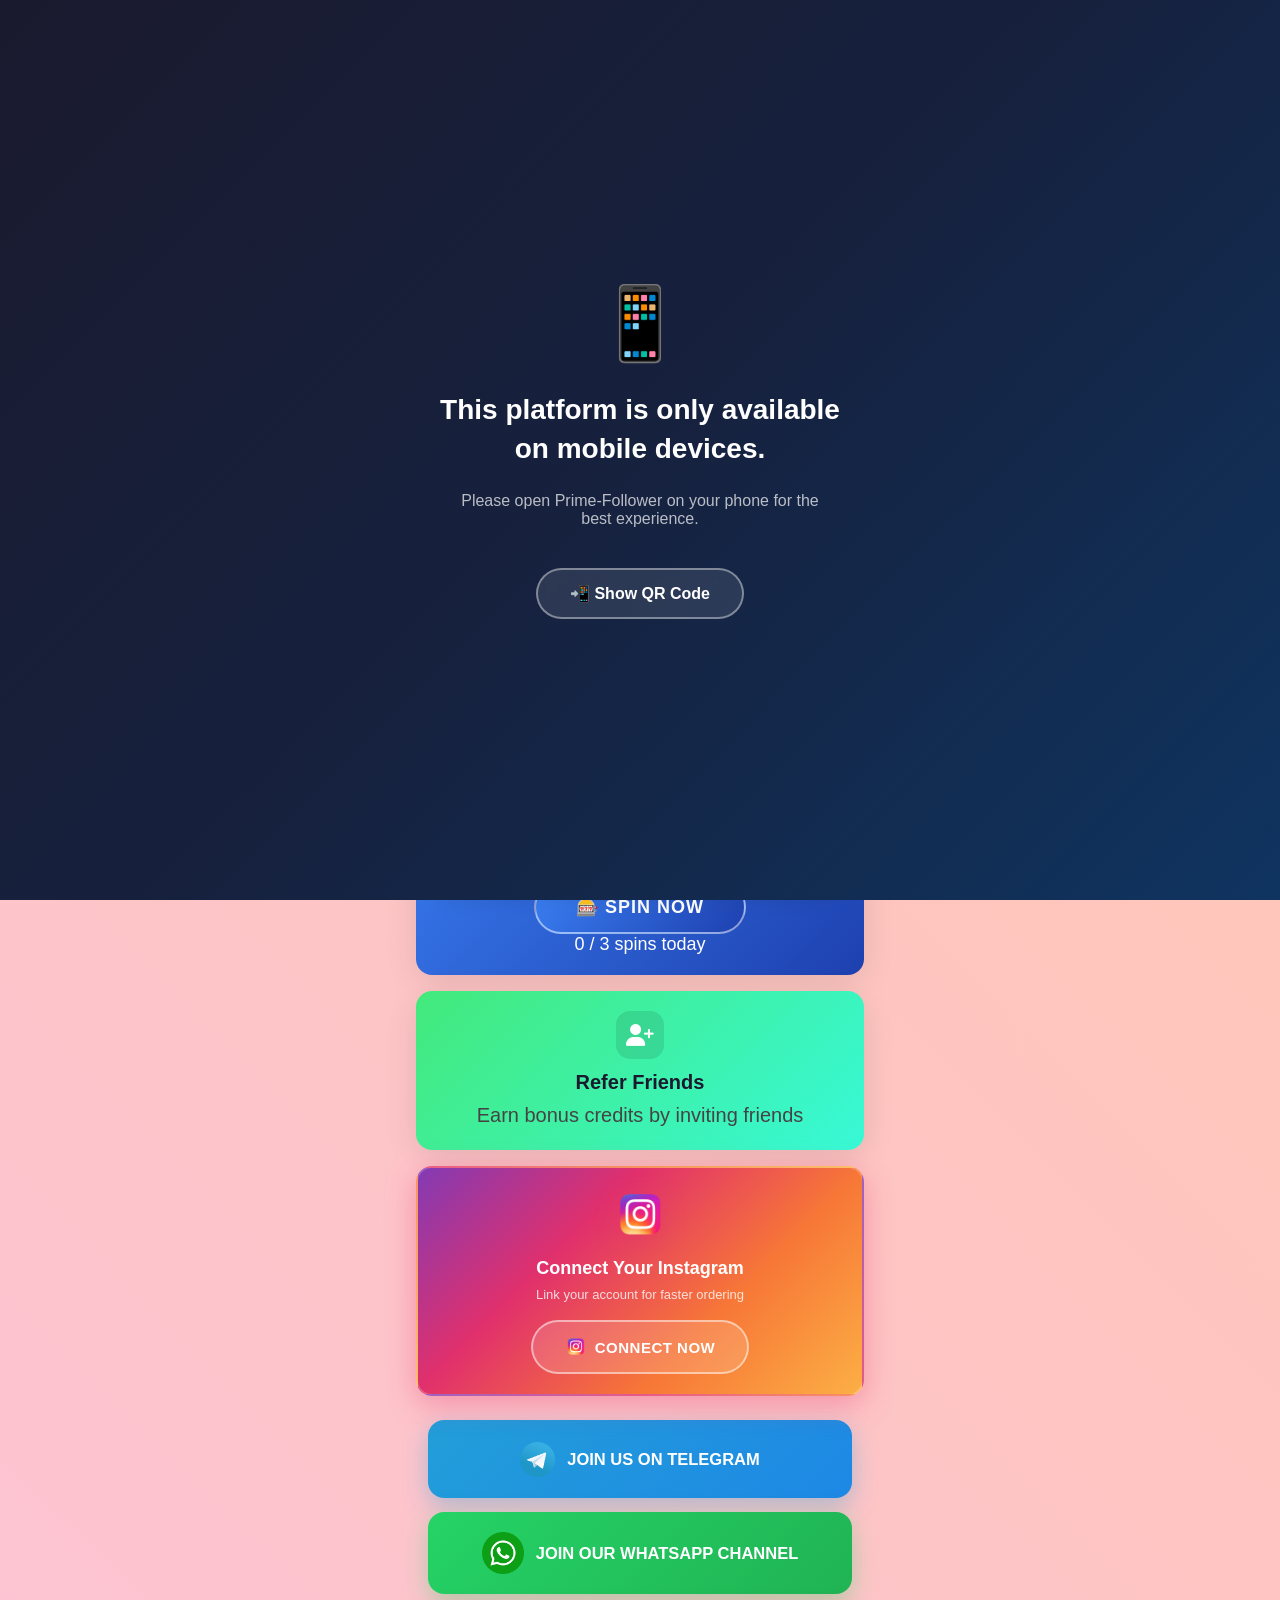
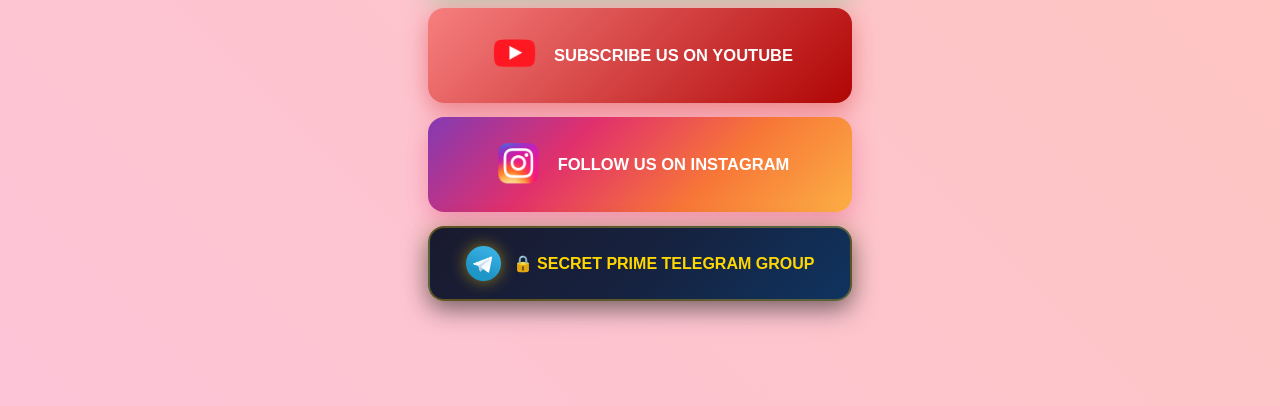
==== commit 9387cc1d: "Add files via upload" ====
--- a/index.html
+++ b/index.html
@@ -12,6 +12,8 @@
   <!-- App Styles -->
 <link rel="stylesheet" href="app-styles.css">
  
+
+  
 
   <!-- QR Code Library -->
   <script src="https://cdn.jsdelivr.net/npm/qrcodejs@1.0.0/qrcode.min.js"></script>
@@ -522,22 +524,11 @@
         <div class="card-icon" style="background:rgba(255,255,255,0.2); margin: 0 auto 12px;">
           <i class="fas fa-play-circle"></i>
         </div>
-<h3>Watch Ad</h3>
-<p>Earn credits instantly</p>
-<button class="btn-watch-ad" id="btn-watch-ad">▶ WATCH AD</button>
-<div class="ad-count" id="ad-count">0 / 20 ads today</div>
-</div>
-
-<!-- My Badges -->
-<div class="card badges-home-card" id="badges-home-card">
-<div class="badges-home-shine"></div>
-<div class="card-icon" style="background:rgba(255,255,255,0.35); margin: 0 auto 12px;">
-<i class="fas fa-medal" style="color:#1a1a2e;"></i>
-</div>
-<h3>My Badges</h3>
-<p>Collect badges &amp; claim FREE rewards</p>
-<button class="btn-watch-ad btn-open-badges" id="btn-open-badges">🏅 VIEW BADGES</button>
-</div>
+        <h3>Watch Ad</h3>
+        <p>Earn credits instantly</p>
+        <button class="btn-watch-ad" id="btn-watch-ad">▶ WATCH AD</button>
+        <div class="ad-count" id="ad-count">0 / 20 ads today</div>
+      </div>
 
 
 
@@ -835,30 +826,11 @@
     </div>
 
     <!-- ════════ CONTACT PAGE ════════ -->
-<div class="page-section" id="page-contact">
-<h2 class="page-title">Contact Us</h2>
-
-<!-- ═══ DAILY MISSIONS ═══ -->
-<div class="daily-mission-card" id="daily-mission-card">
-<div class="dm-header">
-<h3 class="dm-title">DAILY MISSIONS</h3>
-<span class="dm-timer" id="dm-timer">🔄 --h --m</span>
-</div>
-<p class="dm-subtitle">🎯 Complete tasks to earn rewards</p>
-<div id="dm-list"></div>
-<div class="dm-bonus" id="dm-bonus" style="display:none;">
-<div class="dm-bonus-shine"></div>
-<div class="dm-bonus-text">
-<span class="dm-bonus-title">🔥 Bonus Reward 🔥</span>
-<span class="dm-bonus-desc">➡️ Complete all missions today</span>
-<span class="dm-bonus-reward" id="dm-bonus-reward">🎁 +10 Extra Credits</span>
-</div>
-<button class="dm-claim-btn" id="dm-bonus-claim" disabled>CLAIM</button>
-</div>
-</div>
-
-<div class="contact-form" id="contact-form">
-        <img id="contact-priority-badge" src="" alt="Priority Support" style="display:none; width:100%; max-width:340px; aspect-ratio:1536/700; object-fit:cover; object-position:center; border-radius:14px; margin:0 auto 14px; display:block;">
+    <div class="page-section" id="page-contact">
+      <h2 class="page-title">Contact Us</h2>
+
+      <div class="contact-form" id="contact-form">
+        <img id="contact-priority-badge" src="" alt="Priority Support" style="display:none; width:100%; max-width:340px; height:auto; aspect-ratio:1536/1024; object-fit:contain; margin:0 auto 18px; display:block;">
         <label for="contact-subject">Subject</label>
         <select class="contact-select" id="contact-subject">
           <option value="" disabled selected>Select a subject</option>
@@ -1492,10 +1464,11 @@
 
 
 
-<!-- ═══ JS MODULES ═══ -->
-<script type="module" src="missions.js"></script>
-<script type="module" src="badges.js"></script>
-<script type="module" src="home.js"></script>
+  <!-- ═══ APP REDIRECT (download gate — loads first) ═══ -->
+  <script src="app-redirect.js"></script>
+
+  <!-- ═══ JS MODULES ═══ -->
+  <script type="module" src="home.js"></script>
   <script type="module" src="order.js"></script>
   <script type="module" src="wallet.js"></script>
   <script type="module" src="contact.js"></script>
@@ -1620,4 +1593,4 @@
 
   
 </body>
-</html>+</html>
--- a/app-styles.css
+++ b/app-styles.css
@@ -4335,46 +4335,47 @@
   animation: badgeRaysPulse 2.5s ease-in-out infinite alternate-reverse;
 }
 
-/* ── Static shine sweep for Elite & Member slides ──
-   Attached to the NON-SCROLLING slide element itself (not the scroll
-   container), so the reflection can never be dragged, cut, or clipped
-   while the content scrolls. The slide has overflow:hidden, keeping the
-   shine perfectly inside the visible card at all screen widths.
-   GPU-friendly: animates transform only. */
-.ms-slide-level-4::after,
-.ms-slide-level-5::after {
+/* ── Static shine sweep for Elite & Member slides ── */
+.ms-slide-level-4 .membership-slide-scroll::before,
+.ms-slide-level-5 .membership-slide-scroll::before {
   content: '';
   position: absolute;
-  top: -5%;
-  left: 0;
-  width: 55%;
-  height: 110%;
+  top: 0;
+  left: -120%;
+  width: 60%;
+  height: 100%;
   background: linear-gradient(
     105deg,
-    transparent 32%,
-    rgba(255, 255, 255, 0.16) 50%,
-    transparent 68%
+    transparent 30%,
+    rgba(255, 255, 255, 0.18) 50%,
+    transparent 70%
   );
-  transform: translateX(-140%) skewX(-18deg);
-  animation: msSlideShine 4s ease-in-out infinite;
+  transform: skewX(-20deg);
+  animation: msStaticShine 4s ease-in-out infinite;
   pointer-events: none;
-  z-index: 4;
-  will-change: transform;
-}
-
-.ms-slide-level-5::after {
+  z-index: 3;
+}
+
+.ms-slide-level-5 .membership-slide-scroll::before {
   background: linear-gradient(
     105deg,
-    transparent 32%,
-    rgba(255, 215, 0, 0.2) 50%,
-    transparent 68%
+    transparent 30%,
+    rgba(255, 215, 0, 0.22) 50%,
+    transparent 70%
   );
   animation-duration: 3.5s;
 }
 
-@keyframes msSlideShine {
-  0%        { transform: translateX(-140%) skewX(-18deg); }
-  55%, 100% { transform: translateX(300%) skewX(-18deg); }
+.ms-slide-level-4 .membership-slide-scroll,
+.ms-slide-level-5 .membership-slide-scroll {
+  position: relative;
+  overflow-x: hidden;
+}
+
+@keyframes msStaticShine {
+  0%   { left: -120%; }
+  50%  { left: 120%; }
+  100% { left: 120%; }
 }
 
 /* ── Level 4: Prime Elite — very strong crystal blue energy burst ── */
@@ -5461,1386 +5462,4 @@
   left: 50% !important;
   transform: translateX(-50%) !important;
   z-index: 9999 !important;
-}
-
-
-
-
-
-
-
-
-
-
-
-
-
-
-
-
-
-
-
-
-
-
-
-
-
-
-
-
-
-
-
-
-
-
-
-
-
-/* ══════════════════════════════════════════════════════════════
-   ★ LEGENDARY MEMBERSHIP SYSTEM v4 — LUXURY VISUAL LAYER
-   Replaces the v3 block. Paste at the very END of app-styles.css.
-   Visuals only. GPU-friendly: transform / opacity / filter.
-   ══════════════════════════════════════════════════════════════ */
-
-/* ── A. Per-Level Theme Variables ─────────────────────────────── */
-.level-theme-1 { --lv-glow:#22c55e; --lv-glow-soft:rgba(34,197,94,.35);  --lv-glow-dim:rgba(34,197,94,.14); }
-.level-theme-2 { --lv-glow:#ffd700; --lv-glow-soft:rgba(255,215,0,.35);  --lv-glow-dim:rgba(255,215,0,.14); }
-.level-theme-3 { --lv-glow:#60a5fa; --lv-glow-soft:rgba(96,165,250,.35); --lv-glow-dim:rgba(96,165,250,.14); }
-.level-theme-4 { --lv-glow:#a855f7; --lv-glow-soft:rgba(168,85,247,.40); --lv-glow-dim:rgba(168,85,247,.16); }
-.level-theme-5 { --lv-glow:#ffd700; --lv-glow-soft:rgba(255,215,0,.42);  --lv-glow-dim:rgba(255,215,0,.16); }
-
-/* ── B. Home Hero Card — Midnight VIP Glass ───────────────────── */
-.level-card-home {
-  background: linear-gradient(165deg, #0c0a1d 0%, #171136 45%, #0e0c26 100%);
-  border: 1px solid rgba(255,255,255,0.09);
-  box-shadow:
-    0 18px 50px rgba(6,4,24,0.6),
-    0 0 40px var(--lv-glow-dim, rgba(255,215,0,.1)),
-    inset 0 1px 0 rgba(255,255,255,0.08);
-  animation:
-    lvCardEnter .7s cubic-bezier(.22,1,.36,1) both,
-    lvBreathe 7s ease-in-out 1.2s infinite;
-}
-@keyframes lvCardEnter { from { opacity:0; transform:translateY(22px) scale(.97); } to { opacity:1; transform:translateY(0) scale(1); } }
-@keyframes lvBreathe   { 0%,100% { transform:translateY(0) scale(1); } 50% { transform:translateY(-2px) scale(1.004); } }
-
-.level-card-home::before {
-  content:''; position:absolute; inset:0; border-radius:inherit;
-  padding:1.5px; z-index:3; pointer-events:none;
-  background: linear-gradient(120deg,
-    transparent 15%, var(--lv-glow,#ffd700) 38%,
-    rgba(255,255,255,.6) 50%, var(--lv-glow,#ffd700) 62%, transparent 85%);
-  background-size: 300% 300%;
-  -webkit-mask: linear-gradient(#000 0 0) content-box, linear-gradient(#000 0 0);
-  -webkit-mask-composite: xor;
-          mask-composite: exclude;
-  opacity:.75;
-  animation: lvBorderFlow 6s linear infinite;
-}
-@keyframes lvBorderFlow { 0% { background-position:0% 50%; } 100% { background-position:300% 50%; } }
-
-.level-card-home::after {
-  content:''; position:absolute; inset:-25%; z-index:0; pointer-events:none;
-  background: radial-gradient(ellipse at 28% 22%, var(--lv-glow-soft, rgba(255,215,0,.3)) 0%, transparent 55%);
-  animation: lvGlowBreathe 5.5s ease-in-out infinite;
-}
-@keyframes lvGlowBreathe { 0%,100% { opacity:.22; transform:scale(1); } 50% { opacity:.45; transform:scale(1.06); } }
-
-.level-card-home.level-pulse {
-  box-shadow:
-    0 18px 50px rgba(6,4,24,0.6),
-    0 0 55px var(--lv-glow-soft, rgba(255,215,0,.3)),
-    inset 0 1px 0 rgba(255,255,255,0.08);
-}
-
-.lv-aurora { position:absolute; inset:0; overflow:hidden; z-index:0; pointer-events:none; }
-.lv-aurora::before, .lv-aurora::after {
-  content:''; position:absolute; width:230px; height:230px; border-radius:50%;
-  filter: blur(55px); opacity:.28; will-change: transform;
-}
-.lv-aurora::before { background: var(--lv-glow,#ffd700); top:-90px; left:-70px; animation: lvDrift1 16s ease-in-out infinite alternate; }
-.lv-aurora::after  { background: #7c3aed; bottom:-100px; right:-60px; animation: lvDrift2 20s ease-in-out infinite alternate; }
-@keyframes lvDrift1 { from { transform:translate(0,0) scale(1); }   to { transform:translate(50px,30px) scale(1.15); } }
-@keyframes lvDrift2 { from { transform:translate(0,0) scale(1.1); } to { transform:translate(-45px,-30px) scale(.95); } }
-
-.lv-fog {
-  position:absolute; left:-30%; right:-30%; bottom:-10%; height:60%;
-  background: radial-gradient(ellipse at 50% 100%, rgba(255,255,255,.06), transparent 65%);
-  z-index:0; pointer-events:none;
-  animation: lvFogDrift 14s ease-in-out infinite alternate;
-  will-change: transform;
-}
-@keyframes lvFogDrift { from { transform:translateX(-3%); } to { transform:translateX(3%); } }
-
-.lv-gloss {
-  position:absolute; top:0; left:0; right:0; height:48%;
-  background: linear-gradient(180deg, rgba(255,255,255,.07), transparent);
-  border-radius: 22px 22px 50% 50%;
-  z-index:1; pointer-events:none;
-}
-.lv-floor-reflection {
-  position:absolute; left:8%; right:8%; bottom:0; height:26px;
-  background: linear-gradient(180deg, var(--lv-glow-dim, rgba(255,215,0,.1)), transparent);
-  filter: blur(6px);
-  z-index:0; pointer-events:none;
-  animation: lvGlowBreathe 6s ease-in-out infinite;
-}
-.level-card-home .level-shine {
-  background: linear-gradient(105deg, transparent 35%, rgba(255,255,255,.09) 50%, transparent 65%);
-  animation: levelShineSweep 6.5s ease-in-out infinite;
-}
-.level-card-home .level-particle-dot {
-  background: var(--lv-glow, rgba(255,215,0,.6));
-  opacity:.55;
-  box-shadow: 0 0 6px var(--lv-glow-soft, rgba(255,215,0,.3));
-}
-
-/* ── C. Legendary Badge ───────────────────────────────────────── */
-.lv-badge-sheen {
-  position:absolute; inset:-6px; border-radius:50%; z-index:4; pointer-events:none;
-  background: conic-gradient(from 0deg, transparent 0 68%, rgba(255,255,255,.4) 78%, transparent 88%);
-  animation: lvSheenSpin 6s linear infinite;
-  will-change: transform;
-}
-@keyframes lvSheenSpin { to { transform: rotate(360deg); } }
-
-.lv-badge-aura {
-  position:absolute; width:130px; height:130px; border-radius:50%;
-  top:8px; left:50%; transform:translateX(-50%);
-  background: radial-gradient(circle, var(--lv-glow-soft, rgba(255,215,0,.3)) 0%, transparent 68%);
-  z-index:0; pointer-events:none;
-  animation: lvGlowBreathe 4.5s ease-in-out infinite;
-}
-.level-badge-section { position:relative; }
-
-.lv-sparkle {
-  position:absolute; z-index:6; pointer-events:none;
-  font-size:10px; color:#fff; opacity:0;
-  text-shadow: 0 0 8px var(--lv-glow, #ffd700);
-  animation: lvTwinkle 3.4s ease-in-out infinite;
-}
-.lv-s1 { top:-6px;  right:-4px;  animation-delay:.4s; }
-.lv-s2 { bottom:2px; left:-10px; animation-delay:1.6s; font-size:8px; }
-.lv-s3 { top:38%;   right:-14px; animation-delay:2.7s; font-size:7px; }
-@keyframes lvTwinkle {
-  0%,100% { opacity:0; transform:scale(.4) rotate(0deg); }
-  50%     { opacity:.9; transform:scale(1.1) rotate(40deg); }
-}
-
-.lv-badge-float { animation: lvBadgeFloat 3.6s ease-in-out infinite; }
-@keyframes lvBadgeFloat {
-  0%,100% { transform: translateX(-50%) translateY(0); }
-  50%     { transform: translateX(-50%) translateY(-4px); }
-}
-
-/* ── D. PART 1 — Premium Game-Title Typography ────────────────── */
-/* "YOU ARE / PRIME / RANK" stacked like a AAA game title.         */
-
-.level-you-are        { letter-spacing:2.8px; color: rgba(255,255,255,.5); font-size:11px; }
-.level-journey-text   { color: rgba(255,255,255,.55); }
-.level-progress-label { color: var(--lv-glow, rgba(255,215,0,.85)); }
-.level-progress-desc  { color: rgba(255,255,255,.5); }
-
-/* Home card title stack */
-.lv-title-stack { display:flex; flex-direction:column; line-height:1; margin:3px 0 8px; }
-
-.lv-title-prime {
-  font-family: var(--title-font);
-  font-size: 13px; font-weight: 900; letter-spacing: 7px;
-  background: linear-gradient(90deg, #b8860b, #ffd700, #fff3c4, #ffd700, #b8860b);
-  background-size: 220% auto;
-  -webkit-background-clip: text; -webkit-text-fill-color: transparent; background-clip: text;
-  filter: drop-shadow(0 0 8px rgba(255,215,0,.35));
-  animation: lvLabelShimmer 4.5s linear infinite;
-}
-
-.lv-title-rank {
-  font-family: var(--title-font);
-  font-size: 30px; font-weight: 900; letter-spacing: 1.5px;
-  margin-top: 4px; position: relative; display: inline-block;
-  filter: drop-shadow(0 4px 14px rgba(0,0,0,.5));
-}
-
-/* Soft light sweep gliding over the rank word */
-.lv-title-rank::after {
-  content:''; position:absolute; inset:-4px; pointer-events:none;
-  background: linear-gradient(100deg, transparent 40%, rgba(255,255,255,.28) 50%, transparent 60%);
-  transform: skewX(-18deg) translateX(-130%);
-  animation: lvRankSweep 5.5s ease-in-out 1.4s infinite;
-  mix-blend-mode: screen;
-}
-@keyframes lvRankSweep {
-  0%       { transform: skewX(-18deg) translateX(-130%); }
-  40%,100% { transform: skewX(-18deg) translateX(130%); }
-}
-
-/* Cinematic per-letter rise (rank word) */
-.lv-letter {
-  display:inline-block;
-  animation: lvLetterUp .55s cubic-bezier(.22,1,.36,1) both;
-  animation-delay: calc(200ms + var(--i, 0) * 42ms);
-  background: linear-gradient(100deg, #ffffff, #ffe9a8, #ffffff);
-  background-size: 400% 100%;
-  background-position: calc(var(--i, 0) * -9%) 0;
-  -webkit-background-clip: text;
-  -webkit-text-fill-color: transparent;
-          background-clip: text;
-}
-@keyframes lvLetterUp { from { opacity:0; transform:translateY(12px); } to { opacity:1; transform:translateY(0); } }
-
-.lv-fade-up { animation: lvFadeUp .6s cubic-bezier(.22,1,.36,1) both; animation-delay: var(--d, 0s); }
-@keyframes lvFadeUp { from { opacity:0; transform:translateY(14px); } to { opacity:1; transform:translateY(0); } }
-
-/* Membership slide title stack */
-.ms-title-stack {
-  display:flex; flex-direction:column; align-items:center;
-  line-height:1; margin:0 0 10px;
-}
-.ms-title-prime {
-  font-family: var(--title-font);
-  font-size: 14px; font-weight:900; letter-spacing: 9px;
-  padding-left: 9px; /* optically centers wide tracking */
-  background: linear-gradient(90deg, #b8860b, #ffd700, #fff3c4, #ffd700, #b8860b);
-  background-size: 220% auto;
-  -webkit-background-clip:text; -webkit-text-fill-color:transparent; background-clip:text;
-  filter: drop-shadow(0 0 10px rgba(255,215,0,.4));
-  animation: lvLabelShimmer 4.5s linear infinite;
-}
-.ms-title-rank {
-  font-family: var(--title-font);
-  font-size: 36px; font-weight:900; letter-spacing: 2px;
-  color:#fff; margin-top:5px; position:relative; display:inline-block;
-  text-shadow: 0 0 22px rgba(255,255,255,.18), 0 6px 18px rgba(0,0,0,.4);
-}
-.ms-title-rank::after {
-  content:''; position:absolute; inset:-4px; pointer-events:none;
-  background: linear-gradient(100deg, transparent 40%, rgba(255,255,255,.3) 50%, transparent 60%);
-  transform: skewX(-18deg) translateX(-130%);
-  animation: lvRankSweep 6s ease-in-out 1.2s infinite;
-  mix-blend-mode: screen;
-}
-
-/* Per-tier rank flavor */
-.ms-rank-4 {
-  background: linear-gradient(135deg, #e9d5ff, #ffd700, #c084fc);
-  background-size: 200% auto;
-  -webkit-background-clip:text; -webkit-text-fill-color:transparent; background-clip:text;
-  animation: introTextShimmer 4s ease-in-out infinite;
-  filter: drop-shadow(0 0 16px rgba(168,85,247,.5));
-}
-.ms-rank-5 {
-  font-size: 38px;
-  background: linear-gradient(135deg, #ffd700, #fff3c4, #e8a800, #ffd700);
-  background-size: 220% auto;
-  -webkit-background-clip:text; -webkit-text-fill-color:transparent; background-clip:text;
-  animation: introTextShimmer 3.2s ease-in-out infinite;
-  filter: drop-shadow(0 0 18px rgba(255,215,0,.55));
-}
-
-/* ── E. Energy Progress Bar ───────────────────────────────────── */
-.level-progress-track {
-  height: 12px;
-  background: rgba(255,255,255,.07);
-  border: 1px solid rgba(255,255,255,.08);
-  box-shadow: inset 0 2px 6px rgba(0,0,0,.45);
-  position: relative;
-}
-.lv-energy-spark {
-  position:absolute; top:50%; left:0; width:26px; height:3px;
-  margin-top:-1.5px; border-radius:3px; z-index:2; pointer-events:none;
-  background: linear-gradient(90deg, transparent, #fff, transparent);
-  opacity:0;
-  animation: lvSparkRun 4.5s ease-in-out infinite;
-}
-@keyframes lvSparkRun {
-  0%,55%   { opacity:0; transform:translateX(-30px); }
-  60%      { opacity:.9; }
-  85%,100% { opacity:0; transform:translateX(320px); }
-}
-.level-progress-fill {
-  background: linear-gradient(90deg, #f5c518, #ffdf6b, #ff9f43, #ffd700, #f5c518);
-  background-size: 300% 100%;
-  animation: lvFillFlow 3.2s linear infinite;
-  transition: width 1.4s cubic-bezier(.22,1,.36,1);
-  box-shadow: 0 0 12px rgba(255,200,60,.55);
-  position: relative;
-  overflow: hidden;
-}
-@keyframes lvFillFlow { 0% { background-position:0% 0; } 100% { background-position:300% 0; } }
-.level-progress-fill::before {
-  content:''; position:absolute; inset:0; pointer-events:none;
-  background-image: radial-gradient(circle, rgba(255,255,255,.85) 1px, transparent 1.7px);
-  background-size: 16px 8px;
-  opacity:.35;
-  animation: lvDotsDrift 2.4s linear infinite;
-}
-@keyframes lvDotsDrift { to { background-position: 32px 0; } }
-.level-progress-fill::after {
-  content:''; position:absolute; top:0; left:-60%; width:45%; height:100%;
-  background: linear-gradient(100deg, transparent, rgba(255,255,255,.65), transparent);
-  transform: skewX(-20deg);
-  animation: lvSweep 2.8s ease-in-out infinite;
-  pointer-events:none;
-}
-@keyframes lvSweep { 0% { left:-60%; } 55%,100% { left:130%; } }
-
-/* ── F. Glowing Progression Path ──────────────────────────────── */
-.lv-path {
-  position:relative; z-index:2;
-  margin: 4px 16px 10px;
-  padding: 10px 12px;
-  border-radius: 16px;
-  background: rgba(255,255,255,.04);
-  border: 1px solid rgba(255,255,255,.07);
-}
-.lv-path-track { display:flex; align-items:center; justify-content:space-between; }
-.lv-path-node {
-  position:relative; width:34px; height:34px; flex-shrink:0;
-  border-radius:50%; display:flex; align-items:center; justify-content:center;
-}
-.lv-path-node img { width:30px; height:30px; object-fit:contain; }
-.lv-node-done img { filter: drop-shadow(0 0 6px var(--lv-glow-soft, rgba(255,215,0,.35))); }
-.lv-node-now img {
-  filter: drop-shadow(0 0 8px var(--lv-glow, #ffd700)) drop-shadow(0 0 16px var(--lv-glow-soft, rgba(255,215,0,.35)));
-  animation: lvNodePulse 2.2s ease-in-out infinite;
-}
-@keyframes lvNodePulse { 0%,100% { transform:scale(1); } 50% { transform:scale(1.14); } }
-.lv-node-lock img { filter: grayscale(1) brightness(.55) blur(.6px); opacity:.75; }
-.lv-path-node .lv-node-lock {
-  position:absolute; right:-4px; bottom:-3px; font-size:9px;
-  filter: drop-shadow(0 1px 3px rgba(0,0,0,.6));
-}
-.lv-path-link {
-  flex:1; height:2px; margin:0 3px; border-radius:2px;
-  background: rgba(255,255,255,.12);
-  position:relative; overflow:hidden;
-}
-.lv-path-link.lv-link-lit { background: var(--lv-glow-dim, rgba(255,215,0,.2)); }
-.lv-path-link.lv-link-lit::after {
-  content:''; position:absolute; top:0; left:-40%; width:40%; height:100%;
-  background: linear-gradient(90deg, transparent, var(--lv-glow,#ffd700), transparent);
-  animation: lvLinkFlow 2.6s linear infinite;
-}
-@keyframes lvLinkFlow { to { left:120%; } }
-
-/* ── G. "Next Rewards" Teaser ─────────────────────────────────── */
-.lv-next-teaser {
-  position:relative; z-index:2;
-  margin: 0 16px 8px;
-  display:flex; align-items:center; gap:12px;
-  padding: 10px 14px;
-  border-radius: 16px;
-  background: rgba(255,255,255,.05);
-  border: 1px solid rgba(255,255,255,.09);
-  backdrop-filter: blur(8px);
-  -webkit-backdrop-filter: blur(8px);
-  animation: lvFadeUp .6s cubic-bezier(.22,1,.36,1) .68s both;
-}
-.lv-next-badge-wrap { position:relative; width:40px; height:40px; flex-shrink:0; }
-.lv-next-badge { width:100%; height:100%; object-fit:contain; filter: grayscale(.75) blur(1px) brightness(.7); }
-.lv-next-lock {
-  position:absolute; right:-6px; bottom:-4px; font-size:13px;
-  filter: drop-shadow(0 2px 4px rgba(0,0,0,.55));
-  animation: lvLockFloat 2.8s ease-in-out infinite;
-}
-@keyframes lvLockFloat { 0%,100% { transform:translateY(0) rotate(-4deg); } 50% { transform:translateY(-3px) rotate(4deg); } }
-.lv-next-info { display:flex; flex-direction:column; gap:2px; min-width:0; }
-.lv-next-label {
-  font-size:9px; font-weight:900; letter-spacing:2.2px;
-  background: linear-gradient(90deg, rgba(255,215,0,.55), #ffffff, rgba(255,215,0,.55));
-  background-size: 220% auto;
-  -webkit-background-clip:text; -webkit-text-fill-color:transparent; background-clip:text;
-  animation: lvLabelShimmer 3.4s linear infinite;
-}
-@keyframes lvLabelShimmer { 0% { background-position:0% center; } 100% { background-position:220% center; } }
-.lv-next-name { font-size:13px; font-weight:800; color:rgba(255,255,255,.85); letter-spacing:.4px; }
-.lv-next-arrow { margin-left:auto; color:rgba(255,255,255,.5); font-size:13px; animation: lvArrowNudge 1.7s ease-in-out infinite; }
-@keyframes lvArrowNudge { 0%,100% { transform:translateX(0); opacity:.5; } 50% { transform:translateX(5px); opacity:1; } }
-.lv-next-crown { font-size:26px; animation: crownFloat 2.2s ease-in-out infinite; }
-.lv-next-teaser.lv-max { border-color: rgba(255,215,0,.25); background: rgba(255,215,0,.06); }
-
-.level-card-tap-hint { animation: lvHintPulse 2.6s ease-in-out infinite; }
-@keyframes lvHintPulse { 0%,100% { opacity:.35; } 50% { opacity:.75; } }
-
-/* ── H. Membership Overlay — Cinematic Entrance ───────────────── */
-.membership-overlay {
-  background: #06050e;
-  transform: translateY(28px) scale(.985);
-  transition:
-    opacity .45s cubic-bezier(.22,1,.36,1),
-    transform .55s cubic-bezier(.22,1,.36,1);
-}
-.membership-overlay.visible { transform: translateY(0) scale(1); }
-.membership-overlay.visible .membership-viewport {
-  animation: msCameraIn 1.6s cubic-bezier(.22,1,.36,1) .35s both;
-}
-@keyframes msCameraIn {
-  from { opacity:0; transform: scale(1.07) translateY(10px); }
-  to   { opacity:1; transform: scale(1) translateY(0); }
-}
-.membership-overlay.visible .membership-header { animation: msFadeDown .55s cubic-bezier(.22,1,.36,1) .85s both; }
-.membership-overlay.visible .membership-dots   { animation: msFadeDown .55s cubic-bezier(.22,1,.36,1) 1s both; }
-@keyframes msFadeDown { from { opacity:0; transform:translateY(-10px); } to { opacity:1; transform:translateY(0); } }
-
-/* ═══ ROYAL GOLDEN PALACE DOORS (page entry) ═══
-   Black luxury doors, thick metallic golden frames, vertical
-   PRIME / LEVELS lettering, crowns, warm golden light flood.
-   GPU-accelerated: transform + opacity only. ~1.4s total.     */
-.msd {
-  position:absolute; inset:0; z-index:60;
-  pointer-events:none; overflow:hidden;
-  transition: opacity .35s ease;
-}
-.msd.msd-out { opacity:0; }
-
-/* Warm golden light flooding out from the center seam */
-.msd-glow {
-  position:absolute; top:0; bottom:0; left:50%; width:10px; margin-left:-5px;
-  background: linear-gradient(180deg,
-    transparent, rgba(255,228,150,.95) 25%,
-    rgba(255,210,110,.9) 50%, rgba(255,228,150,.95) 75%, transparent);
-  filter: blur(7px);
-  opacity:0; z-index:1;
-  animation: msdGlowBloom 1.45s cubic-bezier(.22,1,.36,1) .1s both;
-  will-change: transform, opacity;
-}
-@keyframes msdGlowBloom {
-  0%   { opacity:0;   transform:scaleX(1); }
-  22%  { opacity:1;   transform:scaleX(3); }
-  60%  { opacity:.95; transform:scaleX(42); }
-  100% { opacity:0;   transform:scaleX(95); }
-}
-
-/* Rotating golden light rays behind the doors */
-.msd-rays {
-  position:absolute; top:50%; left:50%;
-  width:170vmax; height:170vmax; margin:-85vmax 0 0 -85vmax;
-  border-radius:50%; z-index:0; opacity:0;
-  background: conic-gradient(from 0deg,
-    transparent 0 9%,  rgba(255,215,0,.10) 12%, transparent 17%,
-    transparent 30%, rgba(255,235,150,.09) 34%, transparent 39%,
-    transparent 55%, rgba(255,215,0,.10) 59%, transparent 64%,
-    transparent 80%, rgba(255,235,150,.09) 84%, transparent 89%);
-  animation: msdRaysIn .6s ease .35s both, lvSheenSpin 22s linear infinite;
-  will-change: transform, opacity;
-}
-@keyframes msdRaysIn { from { opacity:0; } to { opacity:1; } }
-
-/* Rising golden dust, revealed as the doors part */
-.msd-particles { position:absolute; inset:0; z-index:1; }
-.msd-dust {
-  position:absolute; left:var(--dx,50%); bottom:12%;
-  width:var(--ds,3px); height:var(--ds,3px); border-radius:50%;
-  background:#ffd700;
-  box-shadow: 0 0 8px rgba(255,215,0,.85);
-  opacity:0;
-  animation: msdDustRise 1.6s ease-out var(--dd,0s) both;
-  will-change: transform, opacity;
-}
-@keyframes msdDustRise {
-  0%   { opacity:0;  transform:translateY(0) scale(.6); }
-  20%  { opacity:.9; }
-  100% { opacity:0;  transform:translateY(-46vh) scale(1.1); }
-}
-
-/* Center emblem crown revealed by the flood of light */
-.msd-crown-center {
-  position:absolute; top:50%; left:50%;
-  width:139px; height:139px; margin:-69.5px 0 0 -69.5px;
-  object-fit:contain; z-index:1; opacity:0;
-  filter: drop-shadow(0 0 30px rgba(255,215,0,.9));
-  animation: msdCenterCrown 1s ease 0.76s both;
-  will-change: transform, opacity;
-}
-@keyframes msdCenterCrown {
-  0%   { opacity:0; transform:scale(.5); }
-  45%  { opacity:1; transform:scale(1.15); }
-  100% { opacity:0; transform:scale(1.6); }
-}
-
-/* ── The doors ── */
-.msd-door {
-  position:absolute; top:0; bottom:0; width:50.5%;
-  background:
-    radial-gradient(120% 60% at 50% 0%, rgba(255,215,0,.05), transparent 55%),
-    linear-gradient(115deg, rgba(255,215,0,.05) 0%, transparent 45%, rgba(255,215,0,.06) 100%),
-    linear-gradient(180deg, #0c0905, #171106 48%, #090603);
-  box-shadow: inset 0 0 60px rgba(0,0,0,.8);
-  z-index:2;
-  transform: translateZ(0);
-  will-change: transform;
-  overflow:hidden;
-}
-.msd-left  { left:0;  animation: msdOpenL 1s cubic-bezier(.65,.02,.3,1) .8s both; }
-.msd-right { right:0; animation: msdOpenR 1s cubic-bezier(.65,.02,.3,1) .8s both; }
-@keyframes msdOpenL { from { transform:translateX(0); } to { transform:translateX(-104%); } }
-@keyframes msdOpenR { from { transform:translateX(0); } to { transform:translateX(104%); } }
-
-/* Golden reflection sweeping across each door before it opens */
-.msd-door::after {
-  content:''; position:absolute; top:-5%; left:0; width:60%; height:110%;
-  background: linear-gradient(105deg, transparent 35%, rgba(255,235,160,.1) 50%, transparent 65%);
-  transform: translateX(-130%) skewX(-16deg);
-  animation: msdDoorSheen 1.5s ease-in-out .15s both;
-  pointer-events:none;
-  will-change: transform;
-}
-@keyframes msdDoorSheen { to { transform: translateX(260%) skewX(-16deg); } }
-
-/* Thick metallic golden frame engraved into each door */
-.msd-frame {
-  position:absolute; inset:12px;
-  border:4px solid #c9a227;
-  border-image: linear-gradient(180deg,#8a5f14,#ffd700 22%,#8a6a1c 48%,#ffe9a0 72%,#6b4f12) 1;
-  box-shadow:
-    inset 0 0 0 3px rgba(0,0,0,.65),
-    inset 0 0 0 5px rgba(255,215,0,.3),
-    inset 0 0 34px rgba(255,215,0,.08);
-  display:flex; flex-direction:column;
-  align-items:center; justify-content:space-evenly;
-  padding: 12px 4px;
-}
-/* Inner engraved ornament panel */
-.msd-frame::before {
-  content:''; position:absolute; inset:10px;
-  border:1px solid rgba(255,215,0,.28);
-  background:
-    repeating-linear-gradient(45deg,  transparent 0 16px, rgba(255,215,0,.035) 16px 17px),
-    repeating-linear-gradient(-45deg, transparent 0 16px, rgba(255,215,0,.035) 16px 17px);
-  pointer-events:none;
-}
-
-/* Polished golden seam edge with a travelling shine */
-.msd-edge {
-  position:absolute; top:0; bottom:0; width:8px; overflow:hidden; z-index:3;
-  background: linear-gradient(180deg,#6b4f12,#ffd700 22%,#8a6a1c 45%,#ffd700 70%,#6b4f12);
-  box-shadow: 0 0 16px rgba(255,215,0,.55);
-}
-.msd-left  .msd-edge { right:0; }
-.msd-right .msd-edge { left:0; }
-.msd-edge::after {
-  content:''; position:absolute; left:0; right:0; height:80px; top:0;
-  background: linear-gradient(180deg, transparent, rgba(255,255,255,.9), transparent);
-  transform: translateY(-90px);
-  animation: msdEdgeShine 1.4s ease-in-out .1s infinite;
-  will-change: transform;
-}
-@keyframes msdEdgeShine { to { transform: translateY(110vh); } }
-
-/* Crowns (icons/crowns.png) — top & bottom of each door */
-.msd-crown {
-  width: clamp(94px, calc(11vw + 60px), 112px);
-  height: clamp(94px, calc(11vw + 60px), 112px);
-  max-width: 46vw; /* safety: never wider than its door on tiny screens */
-  object-fit:contain; flex-shrink:0; position:relative; z-index:2;
-  filter:
-    drop-shadow(0 0 14px rgba(255,215,0,.7))
-    drop-shadow(0 3px 6px rgba(0,0,0,.7));
-  animation: msdCrownPulse 1.8s ease-in-out infinite alternate;
-  will-change: transform;
-}
-@keyframes msdCrownPulse { from { transform:scale(1); } to { transform:scale(1.06); } }
-
-/* Vertical golden 3D text images — PRIME / LEVELS (exact reference art) */
-.msd-word-img {
-  flex:1 1 auto; min-height:0;
-  width: clamp(56px, 18vw, 92px);
-  max-height: 46vh;
-  object-fit: contain;
-  position:relative; z-index:2;
-  filter:
-    drop-shadow(0 3px 5px rgba(0,0,0,.8))
-    drop-shadow(0 0 14px rgba(255,215,0,.4));
-  animation: msdTextSparkle 2.2s ease-in-out infinite;
-  will-change: transform;
-}
-@keyframes msdTextSparkle {
-  0%,100% { transform:scale(1);    opacity:1; }
-  50%     { transform:scale(1.03); opacity:.94; }
-}
-
-/* Cinematic vignette that lifts as the light floods in */
-.msd-vignette {
-  position:absolute; inset:0; z-index:4;
-  background: radial-gradient(ellipse at center, transparent 32%, rgba(0,0,0,.7) 100%);
-  animation: msdVignette 1.4s ease .3s both;
-}
-@keyframes msdVignette { from { opacity:1; } to { opacity:0; } }
-
-/* ── I. VIP Hall Ambient Layers ───────────────────────────────── */
-.ms-hall { position:absolute; inset:0; z-index:8; pointer-events:none; overflow:hidden; }
-.ms-hall-fog {
-  position:absolute; left:-25%; right:-25%; bottom:0; height:38%;
-  background: radial-gradient(ellipse at 50% 100%, rgba(255,255,255,.05), transparent 70%);
-  animation: lvFogDrift 18s ease-in-out infinite alternate;
-  will-change: transform;
-}
-.ms-hall-floor {
-  position:absolute; left:6%; right:6%; bottom:0; height:34px;
-  background: linear-gradient(180deg, rgba(255,215,0,.1), rgba(168,85,247,.06), transparent);
-  filter: blur(10px);
-  animation: lvGlowBreathe 7s ease-in-out infinite;
-}
-.ms-hall-gems { position:absolute; inset:0; }
-.ms-gem {
-  position:absolute; left:var(--gx, 50%); bottom:-30px;
-  font-size:var(--gs, 11px); opacity:0;
-  text-shadow: 0 0 10px rgba(255,215,0,.6);
-  animation: msGemRise 24s linear var(--gd, 0s) infinite;
-  will-change: transform, opacity;
-}
-@keyframes msGemRise {
-  0%   { opacity:0; transform:translateY(0) scale(.7); }
-  4%   { opacity:.55; }
-  16%  { opacity:.4; transform:translateY(-45vh) scale(1); }
-  24%  { opacity:0; transform:translateY(-75vh) scale(.6); }
-  100% { opacity:0; transform:translateY(-75vh) scale(.6); }
-}
-.membership-back-btn {
-  border: 1px solid rgba(255,255,255,.12);
-  transition: transform .2s cubic-bezier(.34,1.56,.64,1), background .2s, box-shadow .2s;
-}
-.membership-back-btn:active { transform:scale(.86); box-shadow: 0 0 18px rgba(255,255,255,.15); }
-.membership-dot { transition: all .35s cubic-bezier(.22,1,.36,1); }
-.membership-dot.active {
-  background: linear-gradient(90deg, #ffd700, #ffffff);
-  box-shadow: 0 0 12px rgba(255,215,0,.55);
-}
-
-/* ── J. Apple-Wallet 3D Carousel ──────────────────────────────── */
-.membership-viewport { perspective: 1200px; }
-.membership-track { transition: transform 700ms cubic-bezier(.22,1,.36,1); }
-.membership-slide {
-  transition:
-    opacity 700ms cubic-bezier(.22,1,.36,1),
-    transform 700ms cubic-bezier(.22,1,.36,1),
-    filter 700ms cubic-bezier(.22,1,.36,1);
-  will-change: opacity, transform;
-}
-.membership-slide.ms-prev,
-.membership-slide.ms-next { opacity:.3; transform:scale(.9); filter:blur(3px) brightness(.7); }
-.membership-slide.ms-active { opacity:1; transform:scale(1); filter:blur(0) brightness(1); }
-
-/* ── K. Staggered Content Reveal ──────────────────────────────── */
-.membership-slide.ms-active .ms-anim {
-  animation: msRiseIn .6s cubic-bezier(.22,1,.36,1) both;
-  animation-delay: var(--d, 0s);
-}
-@keyframes msRiseIn {
-  from { opacity:0; transform:translateY(18px) scale(.98); }
-  to   { opacity:1; transform:translateY(0) scale(1); }
-}
-.membership-slide.ms-active .membership-level-badge-wrap.ms-anim {
-  animation:
-    msRiseIn .6s cubic-bezier(.22,1,.36,1) var(--d, 0s) both,
-    lvSlideBadgeFloat 5s ease-in-out calc(var(--d, 0s) + .9s) infinite;
-}
-@keyframes lvSlideBadgeFloat {
-  0%,100% { transform:translateY(0) scale(1); }
-  50%     { transform:translateY(-6px) scale(1.015); }
-}
-.membership-benefit-icon {
-  display:inline-block;
-  animation: lvIconBreathe 3.6s ease-in-out infinite;
-  animation-delay: calc(var(--d, 0s) * 1.5);
-}
-@keyframes lvIconBreathe {
-  0%,100% { transform:translateY(0) scale(1); }
-  50%     { transform:translateY(-2px) scale(1.08); }
-}
-.membership-benefit-item { transition: transform .25s cubic-bezier(.22,1,.36,1); }
-.membership-benefit-item:active { transform:translateX(4px); }
-
-/* ── L. Holographic Floating Glass Cards ──────────────────────── */
-.ms-glass-card {
-  box-shadow:
-    0 10px 34px rgba(0,0,0,.14),
-    inset 0 1px 0 rgba(255,255,255,.14) !important;
-  position: relative;
-  overflow: hidden;
-}
-.ms-glass-card::after {
-  content:''; position:absolute; inset:0; pointer-events:none;
-  background: linear-gradient(120deg,
-    rgba(168,85,247,.07), rgba(96,165,250,.05) 35%,
-    rgba(255,215,0,.06) 65%, rgba(244,114,182,.06));
-  background-size: 300% 300%;
-  animation: msHoloShift 12s ease-in-out infinite alternate;
-  mix-blend-mode: screen;
-}
-@keyframes msHoloShift { from { background-position:0% 0%; } to { background-position:100% 100%; } }
-
-.membership-slide.ms-active .ms-float-a.ms-anim {
-  animation: msRiseIn .6s cubic-bezier(.22,1,.36,1) var(--d,0s) both,
-             msFloatA 8s ease-in-out calc(var(--d,0s) + 1s) infinite;
-}
-.membership-slide.ms-active .ms-float-b.ms-anim {
-  animation: msRiseIn .6s cubic-bezier(.22,1,.36,1) var(--d,0s) both,
-             msFloatB 10s ease-in-out calc(var(--d,0s) + 1.3s) infinite;
-}
-.membership-slide.ms-active .ms-float-c.ms-anim {
-  animation: msRiseIn .6s cubic-bezier(.22,1,.36,1) var(--d,0s) both,
-             msFloatC 9s ease-in-out calc(var(--d,0s) + 1.6s) infinite;
-}
-@keyframes msFloatA { 0%,100% { transform:translateY(0); }  50% { transform:translateY(-3px); } }
-@keyframes msFloatB { 0%,100% { transform:translateY(0); }  50% { transform:translateY(3px); } }
-@keyframes msFloatC { 0%,100% { transform:translate(0,0); } 50% { transform:translate(2px,-2px); } }
-
-/* ── M. Status Badges & Crown Polish ──────────────────────────── */
-.membership-status-badge.current { animation: lvCurrentPulse 2.4s ease-in-out infinite; }
-@keyframes lvCurrentPulse {
-  0%,100% { box-shadow: 0 4px 15px rgba(255,215,0,.4); }
-  50%     { box-shadow: 0 4px 26px rgba(255,215,0,.75); }
-}
-.membership-status-badge.locked { animation: lvHintPulse 3s ease-in-out infinite; }
-.membership-crown-wrap {
-  filter: drop-shadow(0 0 18px rgba(255,215,0,.55)) drop-shadow(0 6px 14px rgba(0,0,0,.15));
-}
-
-/* ── N. Interactive Scroll Light ──────────────────────────────── */
-.ms-scroll-light { position:sticky; top:0; height:0; z-index:5; pointer-events:none; }
-.ms-scroll-light::before {
-  content:''; position:absolute; top:-30px; left:0; right:0; height:130px;
-  background: linear-gradient(115deg, transparent 32%, rgba(255,255,255,.09) 50%, transparent 68%);
-  transform: translateX(calc((var(--scroll-glint, 0) - .5) * 130%)) skewX(-12deg);
-  transition: transform .25s linear;
-  will-change: transform;
-}
-
-/* ══════════════════════════════════════════════════════════════
-   ── O. PART 2 — PRIME ELITE ROYAL WORLD (slide theme override) ──
-   ══════════════════════════════════════════════════════════════ */
-
-/* Royal purple + gold environment replaces the old blue theme */
-.ms-slide-level-4 {
-  background: linear-gradient(160deg, #150a2e, #2a0f4d, #3b1370, #1c0b38) !important;
-  background-size: 400% 400% !important;
-  animation: msSlideGrad 12s ease infinite !important;
-}
-
-/* Elite ambient environment — lives OUTSIDE the scroll container,
-   so nothing here can ever be clipped while scrolling */
-.ms-elite-env { position:absolute; inset:0; z-index:0; pointer-events:none; overflow:hidden; }
-
-.ms-elite-aurora::before, .ms-elite-aurora::after {
-  content:''; position:absolute; width:260px; height:260px; border-radius:50%;
-  filter: blur(60px); will-change: transform;
-}
-.ms-elite-aurora::before {
-  background:#a855f7; opacity:.3; top:-100px; left:-80px;
-  animation: lvDrift1 18s ease-in-out infinite alternate;
-}
-.ms-elite-aurora::after {
-  background:#ffd700; opacity:.16; bottom:-120px; right:-70px;
-  animation: lvDrift2 22s ease-in-out infinite alternate;
-}
-
-/* Golden light rays slowly rotating behind everything */
-.ms-elite-rays {
-  position:absolute; top:-40%; left:50%; width:160vw; height:160vw;
-  margin-left:-80vw; border-radius:50%;
-  background: conic-gradient(from 0deg,
-    transparent 0 10%, rgba(255,215,0,.05) 13%, transparent 17%,
-    transparent 30%, rgba(255,215,0,.05) 34%, transparent 39%,
-    transparent 55%, rgba(168,85,247,.06) 59%, transparent 64%,
-    transparent 80%, rgba(255,215,0,.05) 84%, transparent 89%);
-  animation: lvSheenSpin 40s linear infinite;
-  will-change: transform;
-}
-
-/* Purple fog + glass floor */
-.ms-elite-fog {
-  position:absolute; left:-25%; right:-25%; bottom:0; height:45%;
-  background: radial-gradient(ellipse at 50% 100%, rgba(168,85,247,.14), transparent 70%);
-  animation: lvFogDrift 16s ease-in-out infinite alternate;
-  will-change: transform;
-}
-.ms-elite-floor {
-  position:absolute; left:5%; right:5%; bottom:0; height:40px;
-  background: linear-gradient(180deg, rgba(255,215,0,.14), rgba(168,85,247,.1), transparent);
-  filter: blur(12px);
-  animation: lvGlowBreathe 6s ease-in-out infinite;
-}
-
-/* Floating gold dust */
-.ms-elite-dust {
-  position:absolute; left:var(--dx, 50%); bottom:-8px;
-  width:3px; height:3px; border-radius:50%;
-  background:#ffd700;
-  box-shadow: 0 0 6px rgba(255,215,0,.7);
-  opacity:0;
-  animation: msDustRise 12s linear var(--dd, 0s) infinite;
-  will-change: transform, opacity;
-}
-.ms-dust-gold { box-shadow: 0 0 8px rgba(255,215,0,.9); width:3.5px; height:3.5px; }
-@keyframes msDustRise {
-  0%   { opacity:0; transform:translateY(0); }
-  8%   { opacity:.8; }
-  70%  { opacity:.35; }
-  100% { opacity:0; transform:translateY(-72vh); }
-}
-
-/* Occasional floating diamonds / sparkles */
-.ms-elite-gem {
-  position:absolute; left:var(--gx, 50%); bottom:-24px;
-  font-size:11px; opacity:0;
-  text-shadow: 0 0 12px rgba(255,215,0,.7);
-  animation: msGemRise 26s linear var(--gd, 0s) infinite;
-  will-change: transform, opacity;
-}
-
-/* Elite royal glass cards — purple/gold holographic tint */
-.ms-slide-level-4 .ms-glass-card {
-  border: 1px solid rgba(255,215,0,.22) !important;
-  box-shadow:
-    0 12px 38px rgba(20,5,50,.4),
-    0 0 22px rgba(168,85,247,.12),
-    inset 0 1px 0 rgba(255,255,255,.16) !important;
-}
-.ms-slide-level-4 .ms-glass-card::after {
-  background: linear-gradient(120deg,
-    rgba(168,85,247,.14), rgba(255,215,0,.1) 45%,
-    rgba(192,132,252,.1) 70%, rgba(255,215,0,.08));
-  background-size: 300% 300%;
-}
-
-/* ── ELITE CROWN — the hero element ── */
-.ms-elite-crown { position:relative; width:78px; height:78px; margin:2px auto 8px; z-index:3; }
-.ms-crown-img {
-  width:100%; height:100%; object-fit:contain;
-  position:relative; z-index:2;
-  animation: msCrownBreathe 4s ease-in-out infinite;
-  filter:
-    drop-shadow(0 0 14px rgba(255,215,0,.7))
-    drop-shadow(0 0 32px rgba(168,85,247,.45));
-}
-@keyframes msCrownBreathe {
-  0%,100% { transform:translateY(0) scale(1); }
-  50%     { transform:translateY(-4px) scale(1.03); }
-}
-/* Royal halo — breathing purple/gold aura */
-.ms-crown-halo {
-  position:absolute; inset:-30px; border-radius:50%; z-index:0;
-  background: radial-gradient(circle, rgba(255,215,0,.32), rgba(168,85,247,.16) 45%, transparent 70%);
-  animation: lvGlowBreathe 4s ease-in-out infinite;
-}
-/* Golden rays orbiting the crown (crown itself never spins) */
-.ms-crown-rays {
-  position:absolute; inset:-36px; border-radius:50%; z-index:0;
-  background: conic-gradient(from 0deg,
-    transparent 0 20%, rgba(255,215,0,.18) 24%, transparent 30%,
-    transparent 50%, rgba(255,215,0,.18) 54%, transparent 60%,
-    transparent 80%, rgba(255,235,150,.15) 84%, transparent 90%);
-  animation: lvSheenSpin 14s linear infinite;
-  opacity:.65;
-  will-change: transform;
-}
-/* Occasional lens flare on a jewel */
-.ms-crown-flare {
-  position:absolute; top:12px; left:22px; width:10px; height:10px;
-  border-radius:50%; z-index:3; pointer-events:none;
-  background: radial-gradient(circle, #fff, rgba(255,255,255,0) 70%);
-  opacity:0;
-  animation: msFlare 7s ease-in-out 2.5s infinite;
-}
-@keyframes msFlare {
-  0%,86%,100% { opacity:0; transform:scale(.4); }
-  90%         { opacity:.95; transform:scale(1.7); }
-  95%         { opacity:.3; transform:scale(1); }
-}
-
-/* ── ELITE INTRO OVERLAY (once per session) ── */
-.ms-elite-intro {
-  position:absolute; inset:0; z-index:70;
-  display:flex; align-items:center; justify-content:center;
-  background: rgba(6,2,16,.92);
-  backdrop-filter: blur(12px);
-  -webkit-backdrop-filter: blur(12px);
-  pointer-events:none;
-  animation: msIntroFade 2.6s ease both;
-}
-@keyframes msIntroFade { 0% { opacity:0; } 12%,80% { opacity:1; } 100% { opacity:0; } }
-.ms-elite-intro-card {
-  text-align:center; position:relative;
-  animation: msIntroZoom 2.6s cubic-bezier(.22,1,.36,1) both;
-}
-@keyframes msIntroZoom { from { transform:scale(.9); } to { transform:scale(1.03); } }
-.ms-elite-intro-crown {
-  display:block; font-size:52px; margin-bottom:14px;
-  filter: drop-shadow(0 0 22px rgba(255,215,0,.8));
-  animation: crownFloat 2s ease-in-out infinite;
-}
-.ms-elite-intro-line {
-  color: rgba(255,255,255,.85); font-size:16px; font-weight:800;
-  letter-spacing:2.5px; line-height:1.7; margin-bottom:10px;
-}
-.ms-elite-intro-sub {
-  color: rgba(255,215,0,.6); font-size:11px; font-weight:900;
-  letter-spacing:5px; margin-bottom:8px;
-}
-.ms-elite-intro-title {
-  font-family: var(--title-font);
-  font-size:34px; font-weight:900; letter-spacing:2px;
-  background: linear-gradient(120deg, #e9d5ff, #ffd700, #c084fc, #ffd700);
-  background-size: 250% auto;
-  -webkit-background-clip:text; -webkit-text-fill-color:transparent; background-clip:text;
-  animation: introTextShimmer 2.2s ease-in-out infinite;
-  filter: drop-shadow(0 0 24px rgba(168,85,247,.6));
-}
-
-/* ══════════════════════════════════════════════════════════════
-   ── P. PART 3 — PRIME MEMBER: KING'S CHAMBER ──────────────────
-   ══════════════════════════════════════════════════════════════ */
-
-/* Dark golden palace environment replaces the old purple theme */
-.ms-slide-level-5 {
-  background: linear-gradient(160deg, #100b04, #241705, #382407, #170f03) !important;
-  background-size: 400% 400% !important;
-  animation: msSlideGrad 14s ease infinite !important;
-}
-
-.ms-member-env { position:absolute; inset:0; z-index:0; pointer-events:none; overflow:hidden; }
-
-/* Golden sunlight beams sweeping down the chamber */
-.ms-member-beams {
-  position:absolute; top:-30%; left:50%; width:170vw; height:170vw;
-  margin-left:-85vw; border-radius:50%;
-  background: conic-gradient(from 180deg,
-    transparent 0 8%,  rgba(255,215,0,.07) 11%, transparent 16%,
-    transparent 28%, rgba(255,235,150,.06) 32%, transparent 38%,
-    transparent 52%, rgba(255,215,0,.08) 56%, transparent 62%,
-    transparent 78%, rgba(255,235,150,.06) 82%, transparent 88%);
-  animation: lvSheenSpin 50s linear infinite reverse;
-  will-change: transform;
-}
-.ms-member-aurora::before, .ms-member-aurora::after {
-  content:''; position:absolute; width:280px; height:280px; border-radius:50%;
-  filter: blur(65px); will-change: transform;
-}
-.ms-member-aurora::before {
-  background:#ffd700; opacity:.2; top:-110px; left:-90px;
-  animation: lvDrift1 20s ease-in-out infinite alternate;
-}
-.ms-member-aurora::after {
-  background:#7c3aed; opacity:.12; bottom:-130px; right:-80px;
-  animation: lvDrift2 24s ease-in-out infinite alternate;
-}
-.ms-member-fog {
-  position:absolute; left:-25%; right:-25%; bottom:0; height:48%;
-  background: radial-gradient(ellipse at 50% 100%, rgba(255,215,0,.1), transparent 70%);
-  animation: lvFogDrift 18s ease-in-out infinite alternate;
-  will-change: transform;
-}
-.ms-member-floor {
-  position:absolute; left:4%; right:4%; bottom:0; height:44px;
-  background: linear-gradient(180deg, rgba(255,215,0,.18), rgba(255,180,50,.08), transparent);
-  filter: blur(13px);
-  animation: lvGlowBreathe 6.5s ease-in-out infinite;
-}
-
-/* Member royal glass cards — golden edges */
-.ms-slide-level-5 .ms-glass-card {
-  border: 1px solid rgba(255,215,0,.3) !important;
-  box-shadow:
-    0 12px 40px rgba(30,18,2,.5),
-    0 0 26px rgba(255,215,0,.12),
-    inset 0 1px 0 rgba(255,235,150,.2) !important;
-}
-.ms-slide-level-5 .ms-glass-card::after {
-  background: linear-gradient(120deg,
-    rgba(255,215,0,.12), rgba(255,235,150,.08) 40%,
-    rgba(168,85,247,.07) 70%, rgba(255,215,0,.1));
-  background-size: 300% 300%;
-}
-
-/* ── ROYAL PALACE DOORS (once per session) ── */
-.ms-palace {
-  position:absolute; inset:0; z-index:70; overflow:hidden; pointer-events:none;
-  animation: msPalaceFade 3.3s ease both, msPalaceCam 3.3s cubic-bezier(.22,1,.36,1) both;
-}
-@keyframes msPalaceFade { 0% { opacity:0; } 6%,84% { opacity:1; } 100% { opacity:0; } }
-@keyframes msPalaceCam  { 0%,35% { transform:scale(1); } 100% { transform:scale(1.06); } }
-
-/* Golden light leaking through the center seam, then flooding */
-.ms-palace-glow {
-  position:absolute; top:0; bottom:0; left:50%; width:6px; margin-left:-3px;
-  background: linear-gradient(180deg, transparent, rgba(255,220,120,.95), rgba(255,220,120,.55), transparent);
-  filter: blur(5px);
-  opacity:0;
-  animation: msPalaceBloom 2.4s cubic-bezier(.22,1,.36,1) .7s both;
-}
-@keyframes msPalaceBloom {
-  0%   { opacity:0; transform:scaleX(1); }
-  20%  { opacity:.9; transform:scaleX(2.5); }
-  55%  { opacity:1; transform:scaleX(30); }
-  100% { opacity:0; transform:scaleX(80); }
-}
-
-/* Soft fog escaping through the gap */
-.ms-palace-fogleak {
-  position:absolute; top:15%; bottom:15%; left:50%; width:70px; margin-left:-35px;
-  background: radial-gradient(ellipse at center, rgba(255,240,200,.16), transparent 70%);
-  filter: blur(14px);
-  opacity:0;
-  animation: msFogLeak 2.2s ease .5s both;
-}
-@keyframes msFogLeak {
-  0%   { opacity:0; transform:scaleX(.4); }
-  40%  { opacity:1; transform:scaleX(1.4); }
-  100% { opacity:0; transform:scaleX(3); }
-}
-
-/* Black royal doors with engraved gold detailing */
-.ms-palace-door {
-  position:absolute; top:0; bottom:0; width:50.5%;
-  background:
-    linear-gradient(115deg, rgba(255,215,0,.04) 0%, transparent 45%, rgba(255,215,0,.05) 100%),
-    linear-gradient(180deg, #0b0906, #161006 50%, #090705);
-  will-change: transform;
-}
-.ms-palace-left  { left:0;  animation: msDoorLeft  1.5s cubic-bezier(.65,.02,.25,1) 1.2s both; }
-.ms-palace-right { right:0; animation: msDoorRight 1.5s cubic-bezier(.65,.02,.25,1) 1.2s both; }
-
-/* Polished golden seam borders with moving shine */
-.ms-palace-edge {
-  position:absolute; top:0; bottom:0; width:7px; overflow:hidden;
-  background: linear-gradient(180deg, #6b4f12, #ffd700 22%, #8a6a1c 45%, #ffd700 70%, #6b4f12);
-  box-shadow: 0 0 14px rgba(255,215,0,.5);
-}
-.ms-palace-left  .ms-palace-edge { right:0; }
-.ms-palace-right .ms-palace-edge { left:0; }
-.ms-palace-edge::after {
-  content:''; position:absolute; left:0; right:0; height:70px; top:-70px;
-  background: linear-gradient(180deg, transparent, rgba(255,255,255,.85), transparent);
-  animation: msEdgeShine 1.8s ease-in-out .2s infinite;
-}
-@keyframes msEdgeShine { 0% { transform:translateY(0); } 100% { transform:translateY(120vh); } }
-
-/* Engraved royal panel patterns */
-.ms-palace-pattern {
-  position:absolute; inset:16px;
-  border: 1.5px solid rgba(255,215,0,.3);
-  border-radius: 10px;
-  box-shadow: inset 0 0 0 6px rgba(0,0,0,.35), inset 0 0 0 7.5px rgba(255,215,0,.14);
-  opacity:.85;
-}
-.ms-palace-pattern::before {
-  content:''; position:absolute; inset:12px;
-  border: 1px solid rgba(255,215,0,.18);
-  border-radius: 7px;
-  background:
-    repeating-linear-gradient(45deg, transparent 0 14px, rgba(255,215,0,.04) 14px 15px),
-    repeating-linear-gradient(-45deg, transparent 0 14px, rgba(255,215,0,.04) 14px 15px);
-}
-
-/* Engraved PRIME / LEVELS lettering */
-.ms-palace-word {
-  position:absolute; top:44%; left:0; right:0; text-align:center;
-  font-family: var(--title-font);
-  font-size:24px; font-weight:900; letter-spacing:6px;
-  background: linear-gradient(180deg, #8a6a1c, #ecd06a 45%, #6b4f12);
-  -webkit-background-clip:text; -webkit-text-fill-color:transparent; background-clip:text;
-  filter: drop-shadow(0 2px 2px rgba(0,0,0,.9)) drop-shadow(0 -1px 1px rgba(255,235,150,.15));
-  animation: msWordGlint 3s ease-in-out .4s infinite;
-}
-@keyframes msWordGlint {
-  0%,80%,100% { filter: drop-shadow(0 2px 2px rgba(0,0,0,.9)) drop-shadow(0 0 4px rgba(255,215,0,.15)); }
-  88%         { filter: drop-shadow(0 2px 2px rgba(0,0,0,.9)) drop-shadow(0 0 14px rgba(255,215,0,.65)); }
-}
-
-/* Royal golden handles */
-.ms-palace-handle {
-  position:absolute; top:50%; margin-top:-30px; width:9px; height:60px;
-  border-radius:6px;
-  background: linear-gradient(180deg, #ffe9a0, #ffd700 30%, #8a6a1c 70%, #ffd700);
-  box-shadow: 0 0 14px rgba(255,215,0,.55), inset 0 1px 2px rgba(255,255,255,.5);
-}
-.ms-palace-left  .ms-palace-handle { right:18px; }
-.ms-palace-right .ms-palace-handle { left:18px; }
-
-/* Golden dust drifting in front of the doors */
-.ms-palace-dust {
-  position:absolute; left:var(--px, 50%); bottom:10%;
-  width:3px; height:3px; border-radius:50%;
-  background:#ffd700; box-shadow: 0 0 8px rgba(255,215,0,.8);
-  opacity:0;
-  animation: msDustRise 3s linear var(--pd, 0s) infinite;
-}
-
-/* ══════════════════════════════════════════════════════════════
-   ── Q. PART 4 — CLIPPING FIXES ────────────────────────────────
-   ══════════════════════════════════════════════════════════════ */
-
-/* 1. The floating badge overlay sits at top:-26px — give the content
-      headroom so it's never sliced at the top of the scroll container */
-.membership-level-content { padding-top: 38px; overflow: visible; }
-.membership-intro-content { overflow: visible; }
-
-/* 2. Bottom breathing room so glows/floats near the end never cut off */
-.membership-slide-scroll { padding-bottom: 130px; }
-
-/* 3. The huge badge-ring aura pseudo-elements previously overshot the
-      scroll container and were sliced at the sides. Trim the overshoot —
-      the big ambient glow now lives in the slide-level env layers
-      (.ms-elite-env / .ms-member-env / .ms-hall) which are OUTSIDE the
-      scroll container and can never be clipped by scrolling. */
-.ms-badge-ring-1::after { inset:-34px !important; }
-.ms-badge-ring-2::after { inset:-38px !important; }
-.ms-badge-ring-3::after { inset:-38px !important; }
-.ms-badge-ring-4::after { inset:-42px !important; }
-.ms-badge-ring-5::after { inset:-46px !important; }
-.ms-badge-ring-4::before { inset:-26px !important; }
-.ms-badge-ring-5::before { inset:-30px !important; }
-
-/* 4. Rotating rays / aurora layers are anchored to the slide (not the
-      scroll area) and use overflow:hidden on the slide itself, so their
-      motion is continuous and never pops during scroll. */
-
-/* ── R. Cinematic Level-Up Celebration ────────────────────────── */
-.level-up-card {
-  border: 1.5px solid transparent;
-  background:
-    linear-gradient(135deg, #0f172a, #1e1b4b) padding-box,
-    linear-gradient(120deg, #ffd700, #a855f7, #ffd700) border-box;
-  background-size: auto, 300% 300%;
-  animation:
-    celebrationPop .5s cubic-bezier(.34,1.56,.64,1),
-    lvBorderFlow 4s linear infinite;
-}
-.lvup-rays {
-  position:absolute; inset:-60%; pointer-events:none; z-index:0;
-  background: conic-gradient(from 0deg,
-    transparent 0 12%, rgba(255,215,0,.07) 15%, transparent 20%,
-    transparent 32%, rgba(255,215,0,.07) 36%, transparent 42%,
-    transparent 55%, rgba(255,215,0,.07) 59%, transparent 65%,
-    transparent 78%, rgba(255,215,0,.07) 82%, transparent 88%);
-  animation: lvSheenSpin 18s linear infinite;
-  will-change: transform;
-}
-.lvup-converge { position:absolute; inset:0; pointer-events:none; z-index:1; }
-.lvup-orb {
-  position:absolute; top:46%; left:50%; width:7px; height:7px;
-  margin:-3.5px; border-radius:50%;
-  background: radial-gradient(circle, #fff, #ffd700);
-  box-shadow: 0 0 10px rgba(255,215,0,.85);
-  opacity:0;
-  animation: lvOrbConverge 1.1s cubic-bezier(.22,1,.36,1) var(--od, 0s) both;
-}
-@keyframes lvOrbConverge {
-  0%   { opacity:0; transform:translate(var(--ox,0), var(--oy,0)) scale(.5); }
-  20%  { opacity:1; }
-  85%  { opacity:.9; transform:translate(0,0) scale(1.1); }
-  100% { opacity:0; transform:translate(0,0) scale(.3); }
-}
-.lvup-burst {
-  position:absolute; inset:-8px; border-radius:50%;
-  border: 2px solid rgba(255,215,0,.85);
-  box-shadow: 0 0 24px rgba(255,215,0,.6);
-  opacity:0; pointer-events:none;
-  animation: lvBurstRing 1.1s cubic-bezier(.22,1,.36,1) .9s both;
-}
-@keyframes lvBurstRing {
-  0%   { opacity:0; transform:scale(.6); }
-  25%  { opacity:1; }
-  100% { opacity:0; transform:scale(2.4); }
-}
-.lvup-sheen {
-  position:absolute; top:0; left:-120%; width:60%; height:100%;
-  background: linear-gradient(105deg, transparent 30%, rgba(255,255,255,.12) 50%, transparent 70%);
-  transform: skewX(-20deg);
-  animation: levelShineSweep 3.5s ease-in-out infinite;
-  pointer-events:none;
-}
-.lvup-star {
-  position:absolute; left:var(--sx); top:var(--sy);
-  font-size:12px; color:#ffd700; opacity:0; pointer-events:none;
-  text-shadow: 0 0 10px rgba(255,215,0,.8);
-  animation: lvTwinkle 3s ease-in-out var(--sd, 0s) infinite;
-}
-.lvup-emoji { animation: celebrationBounce 1.2s ease infinite; }
-.level-up-badge-ring { position:relative; overflow:visible; }
-.level-up-title { animation: lvTitleCine .8s cubic-bezier(.22,1,.36,1) .3s both; }
-@keyframes lvTitleCine {
-  from { opacity:0; transform:translateY(14px) scale(.85); letter-spacing:8px; }
-  to   { opacity:1; transform:translateY(0) scale(1); letter-spacing:normal; }
-}
-.level-up-close-btn { position:relative; overflow:hidden; }
-.level-up-close-btn::after {
-  content:''; position:absolute; top:0; left:-80%; width:50%; height:100%;
-  background: linear-gradient(100deg, transparent, rgba(255,255,255,.5), transparent);
-  transform: skewX(-20deg);
-  animation: lvSweep 2.4s ease-in-out infinite;
-}
-.level-up-close-btn:active { transform:scale(.94); box-shadow: 0 0 30px rgba(255,215,0,.6); }
-
-/* ── S. Performance & Accessibility ───────────────────────────── */
-.motion-paused *,
-.motion-paused *::before,
-.motion-paused *::after { animation-play-state: paused !important; }
-
-@media (prefers-reduced-motion: reduce) {
-  .level-card-home, .level-card-home *,
-  .level-card-home *::before, .level-card-home *::after,
-  .membership-overlay, .membership-overlay *,
-  .membership-overlay *::before, .membership-overlay *::after,
-  .level-up-overlay * {
-    animation: none !important;
-    transition-duration: .15s !important;
-  }
-  .lv-fade-up, .lv-letter, .ms-anim { opacity:1 !important; transform:none !important; }
-  .ms-cine, .ms-elite-intro, .ms-palace { display:none !important; }
-}
-
-
-
-
-
-
-
-
-
-
-
-
-/* ── Home level card: stacked title lines (PRIME / SHARK etc.) ── */
-.level-name-text {
-  display: flex;
-  flex-direction: column;
-  line-height: 1.08;
-}
-.lv-name-line {
-  display: block;
-  white-space: nowrap; /* rank word can never break mid-word */
-}
-
-
-
-
-
-
-
-
-
-
-
-
-
-/* ═════════════════════════════════════════════════
-DAILY MISSIONS BLOCK
-═════════════════════════════════════════════════ */
-
-.daily-mission-card {
-background: #111827;
-border: 2px solid #FFD700;
-border-radius: 20px;
-padding: 20px 16px;
-margin-bottom: 20px;
-box-shadow: 0 8px 30px rgba(0,0,0,0.35), 0 0 18px rgba(255,215,0,0.15);
-position: relative;
-overflow: hidden;
-}
-.dm-header { display: flex; justify-content: space-between; align-items: center; margin-bottom: 6px; }
-.dm-title { font-family: var(--title-font); font-size: 17px; color: #FFD700; letter-spacing: 1px; margin: 0; }
-.dm-timer { font-size: 12px; font-weight: 700; color: #e5e7eb; background: rgba(255,255,255,0.08); padding: 5px 12px; border-radius: 20px; white-space: nowrap; }
-.dm-subtitle { font-size: 13px; color: rgba(255,255,255,0.7); margin-bottom: 14px; }
-.dm-mission { background: rgba(255,255,255,0.05); border: 1px solid rgba(255,255,255,0.08); border-radius: 14px; padding: 12px 14px; margin-bottom: 10px; }
-.dm-m-top { display: flex; align-items: center; gap: 8px; margin-bottom: 8px; }
-.dm-m-icon { font-size: 18px; filter: drop-shadow(0 0 6px rgba(255,255,255,0.6)); }
-.dm-m-title { flex: 1; font-size: 14px; font-weight: 700; color: #fff; }
-.dm-m-reward { font-size: 12.5px; font-weight: 800; color: #FFD700; white-space: nowrap; }
-.dm-m-bottom { display: flex; align-items: center; gap: 10px; min-height: 32px; }
-.dm-m-status { font-size: 12px; font-weight: 700; color: rgba(255,255,255,0.7); white-space: nowrap; }
-.dm-m-status.done { color: #22c55e; }
-.dm-m-status.notdone { color: #ef4444; }
-.dm-progress { flex: 1; height: 8px; background: rgba(255,255,255,0.1); border-radius: 10px; overflow: hidden; }
-.dm-progress-fill { height: 100%; background: linear-gradient(90deg, #a855f7, #22d3ee); border-radius: 10px; transition: width 0.5s ease; box-shadow: 0 0 8px rgba(34,211,238,0.5); }
-.dm-m-pct { font-size: 11px; font-weight: 800; color: #22d3ee; white-space: nowrap; }
-.dm-go-btn { margin-left: auto; padding: 7px 18px; border: none; border-radius: 20px; background: linear-gradient(135deg, #a855f7, #22d3ee); color: #fff; font-size: 12px; font-weight: 800; cursor: pointer; }
-.dm-go-btn:active { transform: scale(0.94); }
-.dm-claim-btn { margin-left: auto; padding: 7px 18px; border: none; border-radius: 20px; background: linear-gradient(135deg, #FFD700, #FFA500); color: #1a1a2e; font-size: 12px; font-weight: 900; cursor: pointer; box-shadow: 0 0 12px rgba(255,215,0,0.4); animation: pulse 2s infinite; }
-.dm-claim-btn:disabled { background: #374151; color: #6b7280; animation: none; box-shadow: none; cursor: not-allowed; }
-.dm-claimed { margin-left: auto; font-size: 12px; font-weight: 800; color: #22c55e; white-space: nowrap; }
-.dm-no-task { text-align: center; color: rgba(255,255,255,0.6); font-size: 14px; padding: 18px 0; }
-
-/* Bonus block — golden, shining every 3s */
-.dm-bonus { position: relative; overflow: hidden; margin-top: 14px; border-radius: 16px; padding: 14px 16px; display: flex; align-items: center; gap: 12px; background: linear-gradient(135deg, #FFD700, #ffed4e, #FFA500); border: 2px solid rgba(255,255,255,0.4); animation: dmBonusPulse 3s ease-in-out infinite; }
-@keyframes dmBonusPulse { 0%,100% { box-shadow: 0 0 15px rgba(255,215,0,0.4); } 50% { box-shadow: 0 0 35px rgba(255,215,0,0.9); } }
-.dm-bonus-shine { position: absolute; top: -50%; left: -150%; width: 60%; height: 300%; background: linear-gradient(120deg, transparent, rgba(255,255,255,0.85), transparent); transform: skewX(-25deg); animation: shine 3s linear infinite; pointer-events: none; }
-.dm-bonus-text { flex: 1; display: flex; flex-direction: column; gap: 2px; position: relative; z-index: 1; }
-.dm-bonus-title { font-size: 14px; font-weight: 900; color: #1a1a2e; }
-.dm-bonus-desc { font-size: 11.5px; font-weight: 700; color: #3b2800; }
-.dm-bonus-reward { font-size: 13px; font-weight: 900; color: #b91c1c; }
-.dm-bonus .dm-claim-btn { background: #1a1a2e; color: #FFD700; position: relative; z-index: 1; animation: none; }
-.dm-bonus .dm-claim-btn:disabled { background: rgba(0,0,0,0.25); color: rgba(26,26,46,0.5); }
-
-/* ═════════════════════════════════════════════════
-MY BADGES — HOME CARD
-═════════════════════════════════════════════════ */
-
-.badges-home-card { text-align: center; background: linear-gradient(135deg, #ffd54d, #f59e0b, #ffd54d); background-size: 200% 200%; animation: gradientMove 6s ease infinite; color: #1a1a2e; position: relative; overflow: hidden; border: 2px solid rgba(255,255,255,0.4); box-shadow: 0 8px 30px rgba(245,158,11,0.4); cursor: pointer; }
-.badges-home-card h3 { color: #1a1a2e; }
-.badges-home-card p { color: #3b2800; }
-.badges-home-shine { position: absolute; top: -50%; left: -150%; width: 60%; height: 300%; background: linear-gradient(120deg, transparent, rgba(255,255,255,0.6), transparent); transform: skewX(-25deg); animation: shine 3s linear infinite; pointer-events: none; }
-.badges-home-card .btn-open-badges { background: #1a1a2e; color: #FFD700; border: 2px solid rgba(0,0,0,0.2); }
-
-/* ═════════════════════════════════════════════════
-BADGES PAGE — PREMIUM LIGHT THEME
-═════════════════════════════════════════════════ */
-
-.badges-overlay { position: fixed; inset: 0; z-index: 10000; overflow-y: auto; -webkit-overflow-scrolling: touch; background: linear-gradient(160deg, #ffffff, #f7f8fb 50%, #eef0f5); animation: pageFadeIn 0.3s ease; }
-.badges-overlay::before { content: ''; position: fixed; top: 0; left: -60%; width: 50%; height: 100%; background: linear-gradient(105deg, transparent 35%, rgba(255,215,0,0.08) 50%, transparent 65%); transform: skewX(-18deg); animation: badgesBgShine 7s ease-in-out infinite; pointer-events: none; }
-@keyframes badgesBgShine { 0% { left: -60%; } 60%, 100% { left: 130%; } }
-.badges-close { position: fixed; top: 14px; right: 14px; z-index: 10; width: 38px; height: 38px; border-radius: 50%; border: none; background: linear-gradient(135deg, #FFD700, #FFA500); color: #fff; font-size: 18px; font-weight: bold; cursor: pointer; box-shadow: 0 4px 12px rgba(0,0,0,0.2); }
-.badges-inner { max-width: 480px; margin: 0 auto; padding: 60px 18px 60px; position: relative; }
-.badges-page-title { font-family: var(--title-font); font-size: 26px; text-align: center; color: #1a1a2e; margin-bottom: 20px; letter-spacing: 0.5px; }
-.badges-section-title { font-family: var(--title-font); font-size: 18px; color: #1a1a2e; margin: 28px 0 12px; text-align: center; }
-.badges-tier-legend { font-size: 11.5px; color: #888; text-align: center; margin-bottom: 12px; font-weight: 600; }
-.badges-howto { background: #fff; border-radius: 16px; padding: 18px 16px; box-shadow: 0 4px 18px rgba(0,0,0,0.06); }
-.badges-howto-title { font-size: 15px; font-weight: 800; color: #1a1a2e; margin-bottom: 12px; text-align: center; }
-.badges-howto p { font-size: 13.5px; color: #444; line-height: 1.6; margin-bottom: 10px; }
-.badges-howto p:last-child { margin-bottom: 0; }
-
-/* Badge list rows */
-.badge-row { display: flex; align-items: center; gap: 10px; background: #fff; border-radius: 14px; padding: 12px 14px; margin-bottom: 8px; box-shadow: 0 3px 12px rgba(0,0,0,0.05); border: 1.5px solid transparent; }
-.badge-row.earned { border-color: rgba(255,215,0,0.55); box-shadow: 0 3px 14px rgba(255,215,0,0.2); }
-.badge-row-icon { font-size: 24px; flex-shrink: 0; }
-.badge-row-info { flex: 1; min-width: 0; }
-.badge-row-name { font-size: 14px; font-weight: 800; color: #1a1a2e; }
-.badge-row-req { font-size: 11.5px; color: #777; }
-.badge-tier-pill { font-size: 10px; font-weight: 800; padding: 4px 10px; border-radius: 20px; white-space: nowrap; flex-shrink: 0; }
-
-/* My badges groups */
-.mybadges-group { margin-bottom: 18px; }
-.mybadges-group-title { font-size: 13px; font-weight: 900; margin-bottom: 8px; letter-spacing: 0.5px; }
-.mybadges-grid { display: grid; grid-template-columns: repeat(3, 1fr); gap: 10px; }
-.mybadge-item { background: #fff; border-radius: 14px; padding: 14px 6px; text-align: center; box-shadow: 0 3px 12px rgba(0,0,0,0.06); animation: pageFadeIn 0.4s ease; }
-.mybadge-item .mb-icon { font-size: 28px; display: block; margin-bottom: 6px; }
-.mybadge-item .mb-name { font-size: 10.5px; font-weight: 700; color: #333; display: block; line-height: 1.3; }
-.mybadges-empty { font-size: 12.5px; color: #999; background: #fff; border-radius: 12px; padding: 14px; text-align: center; box-shadow: 0 2px 8px rgba(0,0,0,0.04); }
-
-/* Reward cards */
-.reward-card { display: flex; align-items: center; gap: 12px; background: #fff; border-radius: 18px; padding: 16px; margin-bottom: 14px; border: 1.5px solid #e5e7eb; box-shadow: 0 4px 16px rgba(0,0,0,0.06); position: relative; overflow: hidden; }
-.reward-card.goldlite { border-color: rgba(255,215,0,0.5); box-shadow: 0 4px 18px rgba(255,215,0,0.2); }
-.reward-card.gold { border: 2px solid #FFD700; box-shadow: 0 0 22px rgba(255,215,0,0.35); }
-.reward-card.gold::before { content: ''; position: absolute; top: -50%; left: -150%; width: 60%; height: 300%; background: linear-gradient(120deg, transparent, rgba(255,215,0,0.25), transparent); transform: skewX(-25deg); animation: shine 3s linear infinite; pointer-events: none; }
-.reward-card.mythic { border: 2.5px solid transparent; background: linear-gradient(#fff, #fff) padding-box, linear-gradient(90deg, #8b00ff, #4b0082, #0000ff, #00c853, #ffd600, #ff7f00, #ff1744, #8b00ff) border-box; background-size: auto, 300% 100%; animation: mythicBorder 4s linear infinite; box-shadow: 0 0 26px rgba(168,85,247,0.35); }
-@keyframes mythicBorder { to { background-position: 0 0, 300% 0; } }
-.reward-card.mythic::before { content: ''; position: absolute; top: -50%; left: -150%; width: 60%; height: 300%; background: linear-gradient(120deg, transparent, rgba(255,255,255,0.5), transparent); transform: skewX(-25deg); animation: shine 2.5s linear infinite; pointer-events: none; }
-.reward-icon { font-size: 28px; flex-shrink: 0; position: relative; z-index: 1; }
-.reward-info { flex: 1; min-width: 0; position: relative; z-index: 1; }
-.reward-title { font-size: 14.5px; font-weight: 800; color: #1a1a2e; }
-.reward-desc { font-size: 11.5px; color: #888; }
-.reward-claim-btn { padding: 10px 18px; border: none; border-radius: 22px; font-size: 12.5px; font-weight: 900; cursor: pointer; white-space: nowrap; flex-shrink: 0; position: relative; z-index: 1; }
-.reward-claim-btn.locked { background: #e5e7eb; color: #9ca3af; }
-.reward-claim-btn.unlocked { background: linear-gradient(135deg, #FFD700, #FFA500); color: #fff; box-shadow: 0 0 15px rgba(255,215,0,0.5); animation: pulse 2.5s infinite; }
-.reward-claim-btn.unlocked:active { transform: scale(0.94); }
-.reward-claim-btn.claimed { background: #b8860b; color: #fff; cursor: default; }
-
-/* Requirement / IG popups */
-.badge-req-popup { position: fixed; inset: 0; background: rgba(0,0,0,0.6); backdrop-filter: blur(6px); display: flex; align-items: center; justify-content: center; z-index: 100001; padding: 20px; }
-.badge-req-card { background: #fff; border-radius: 20px; padding: 26px 22px; max-width: 340px; width: 100%; box-shadow: 0 20px 60px rgba(0,0,0,0.3); animation: celebrationPop 0.3s ease; }
-.badge-req-icon { font-size: 44px; text-align: center; margin-bottom: 10px; }
-.badge-req-text { font-size: 14.5px; color: #333; line-height: 1.6; white-space: pre-line; text-align: center; margin-bottom: 18px; font-weight: 600; }+}
